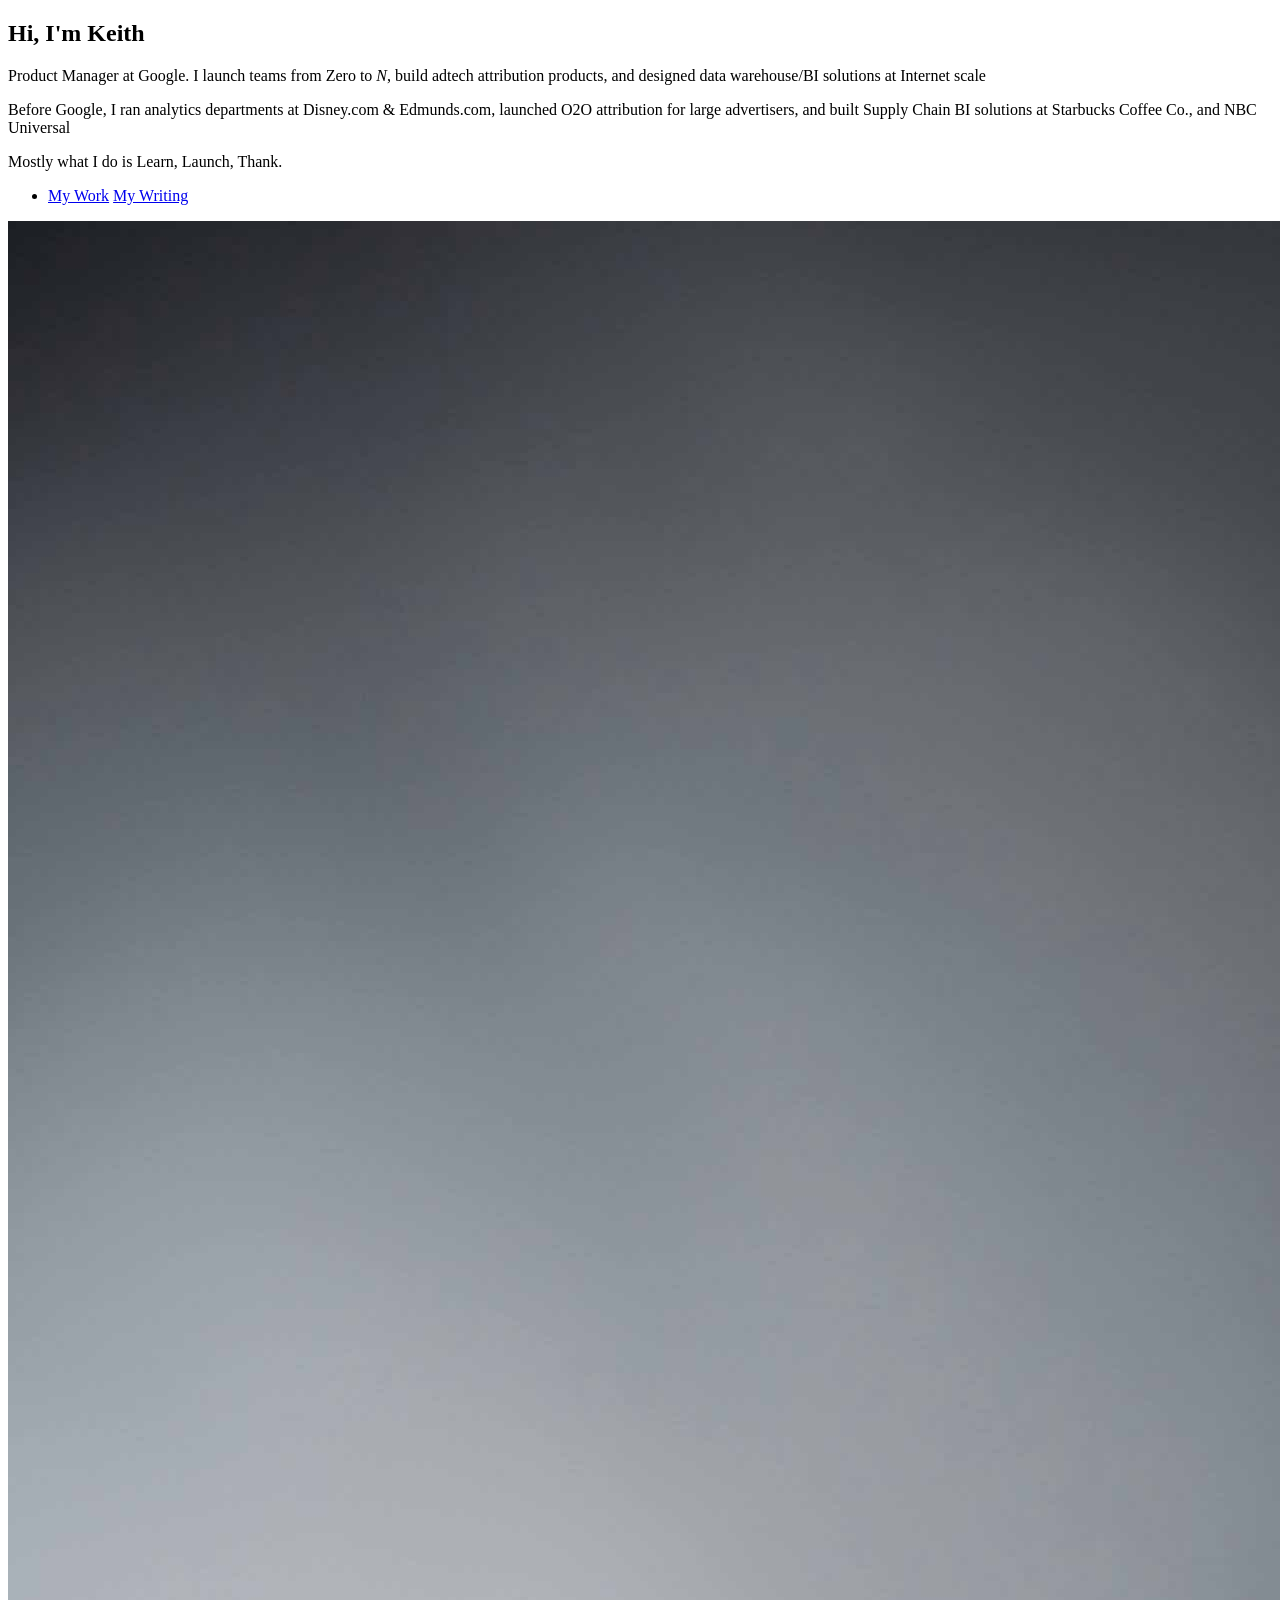
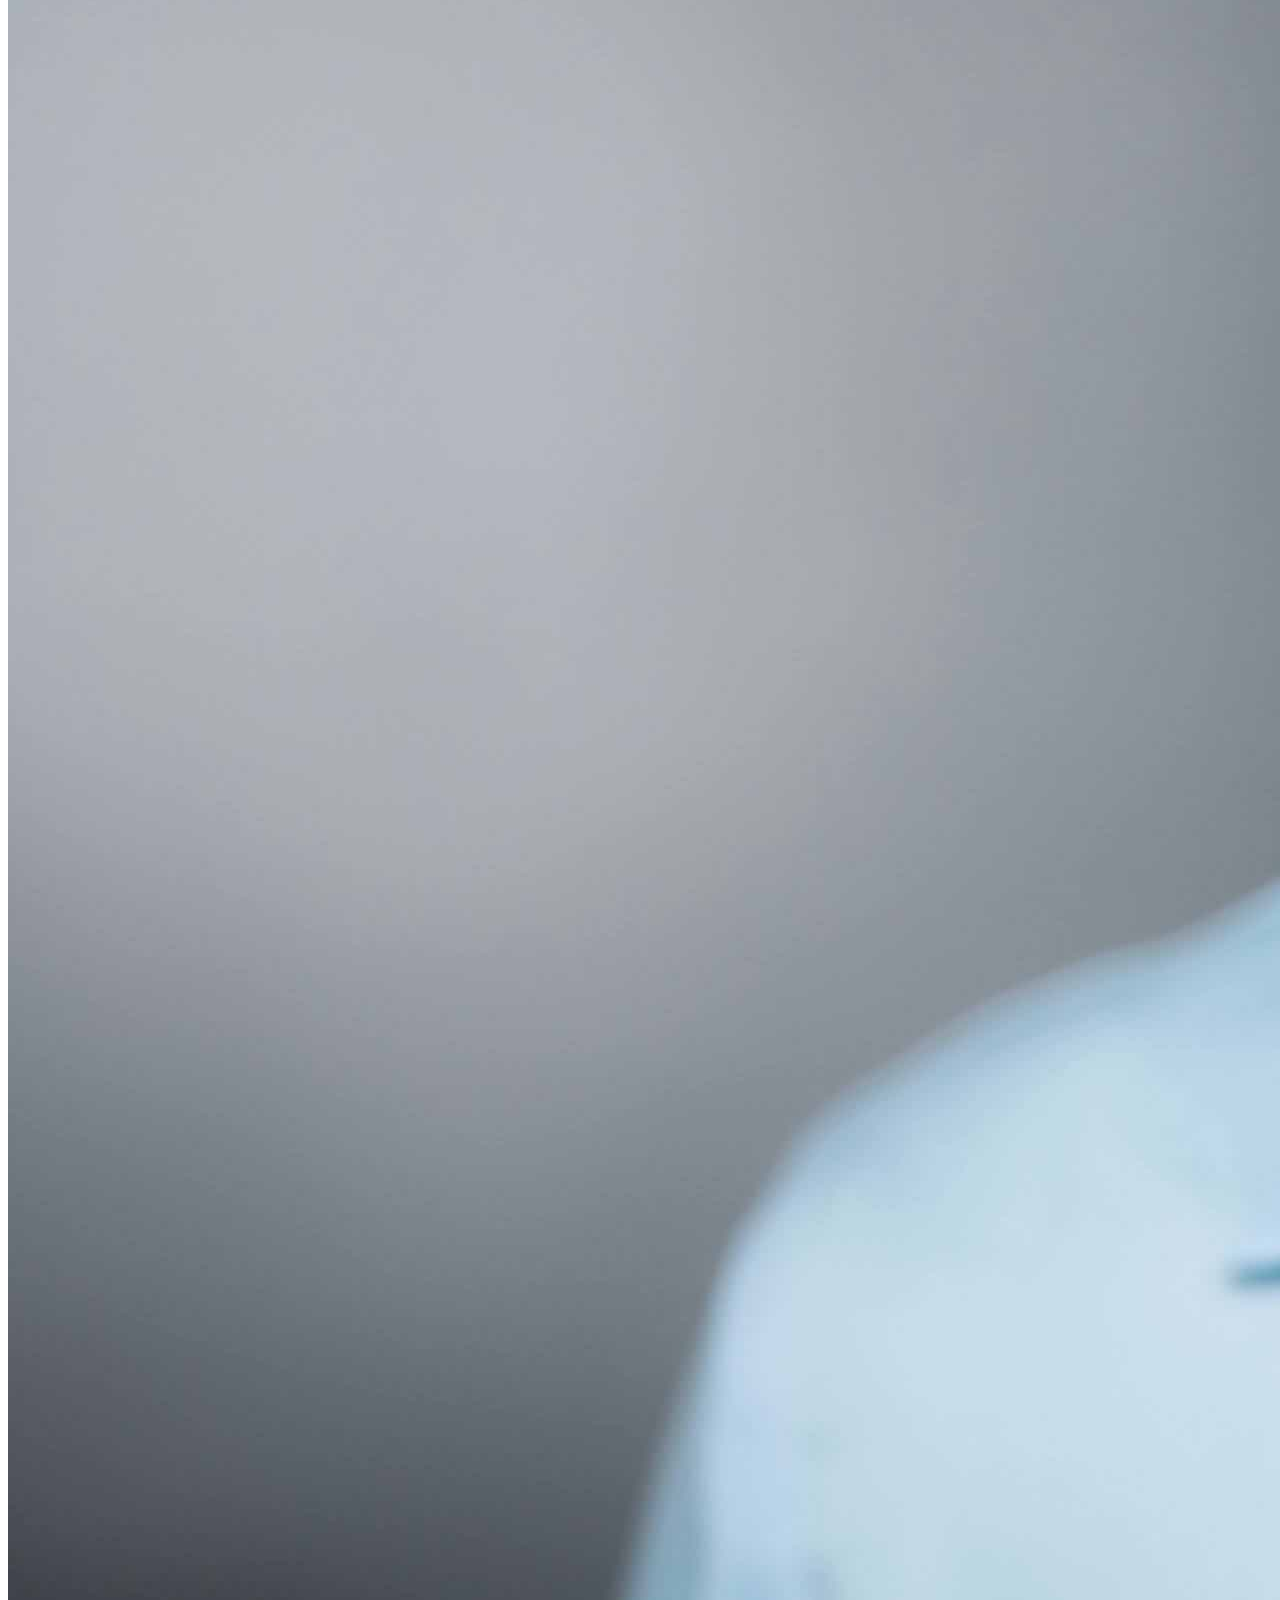
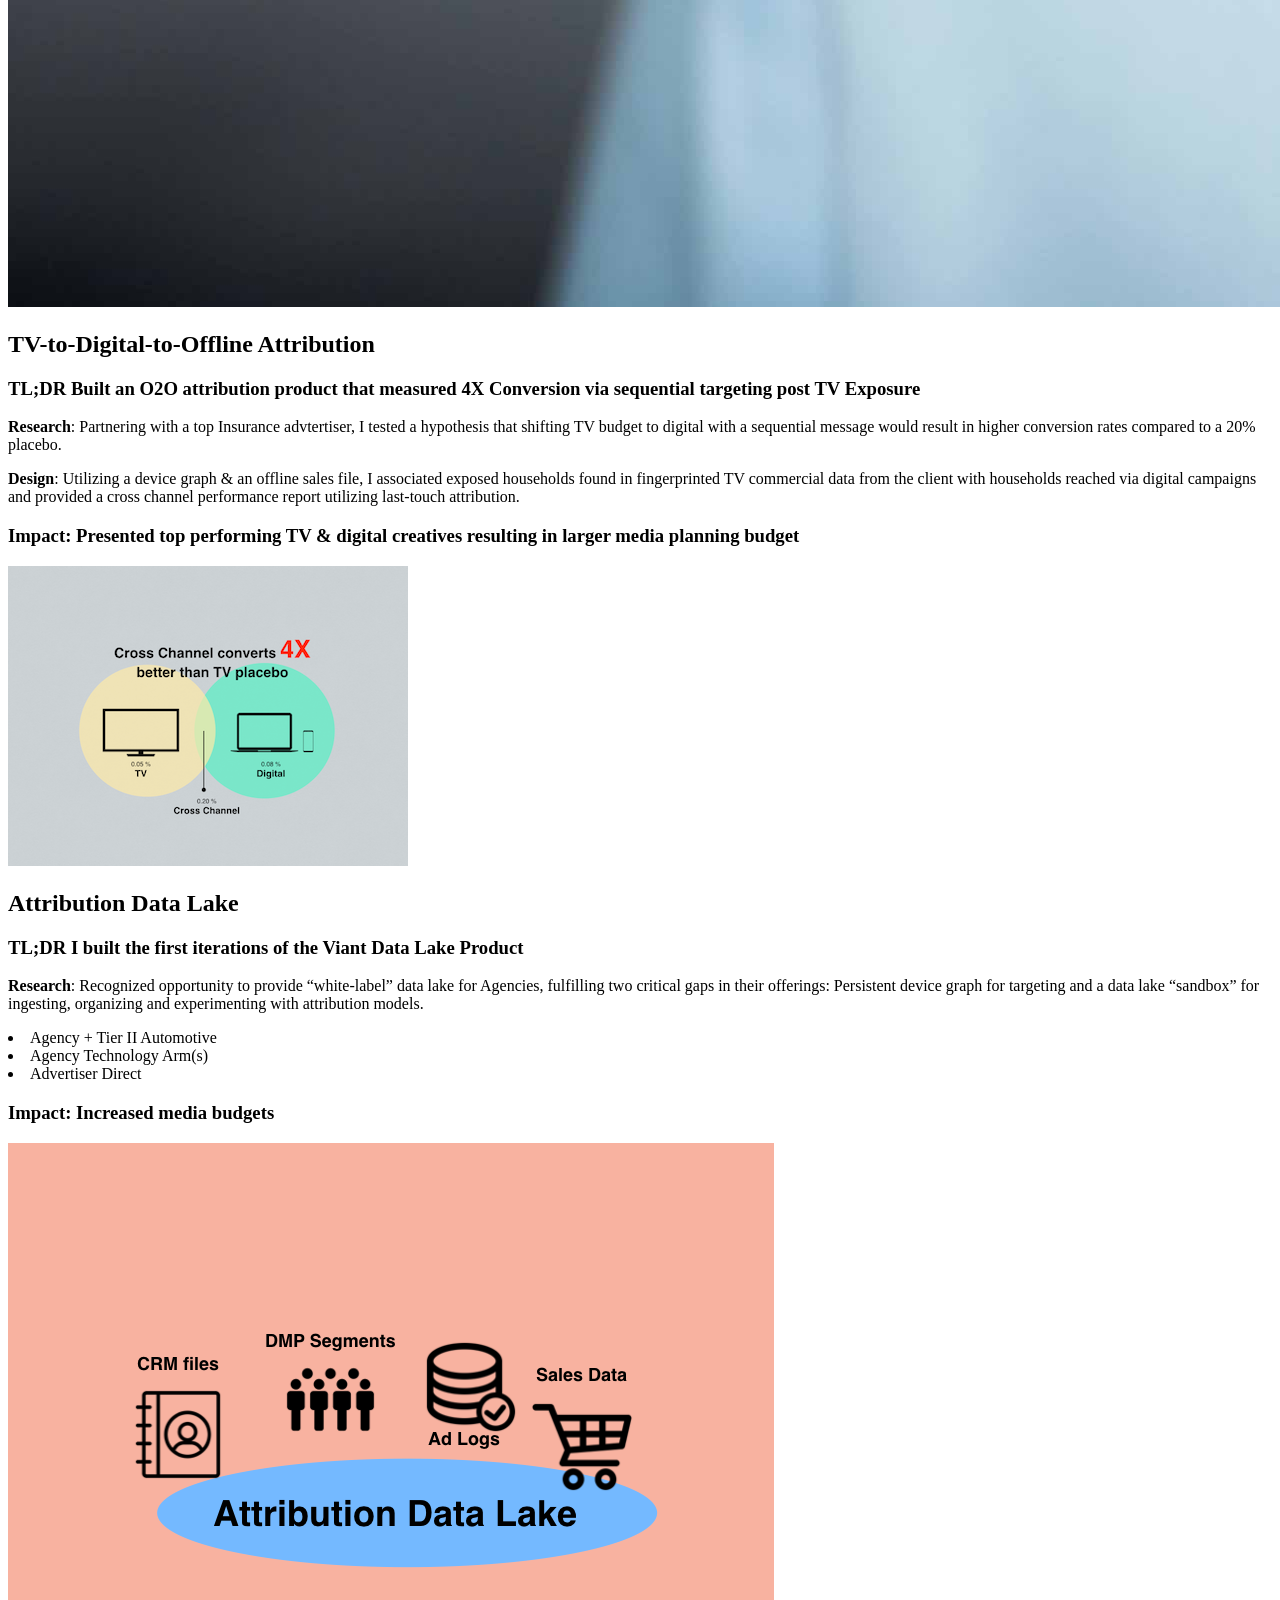
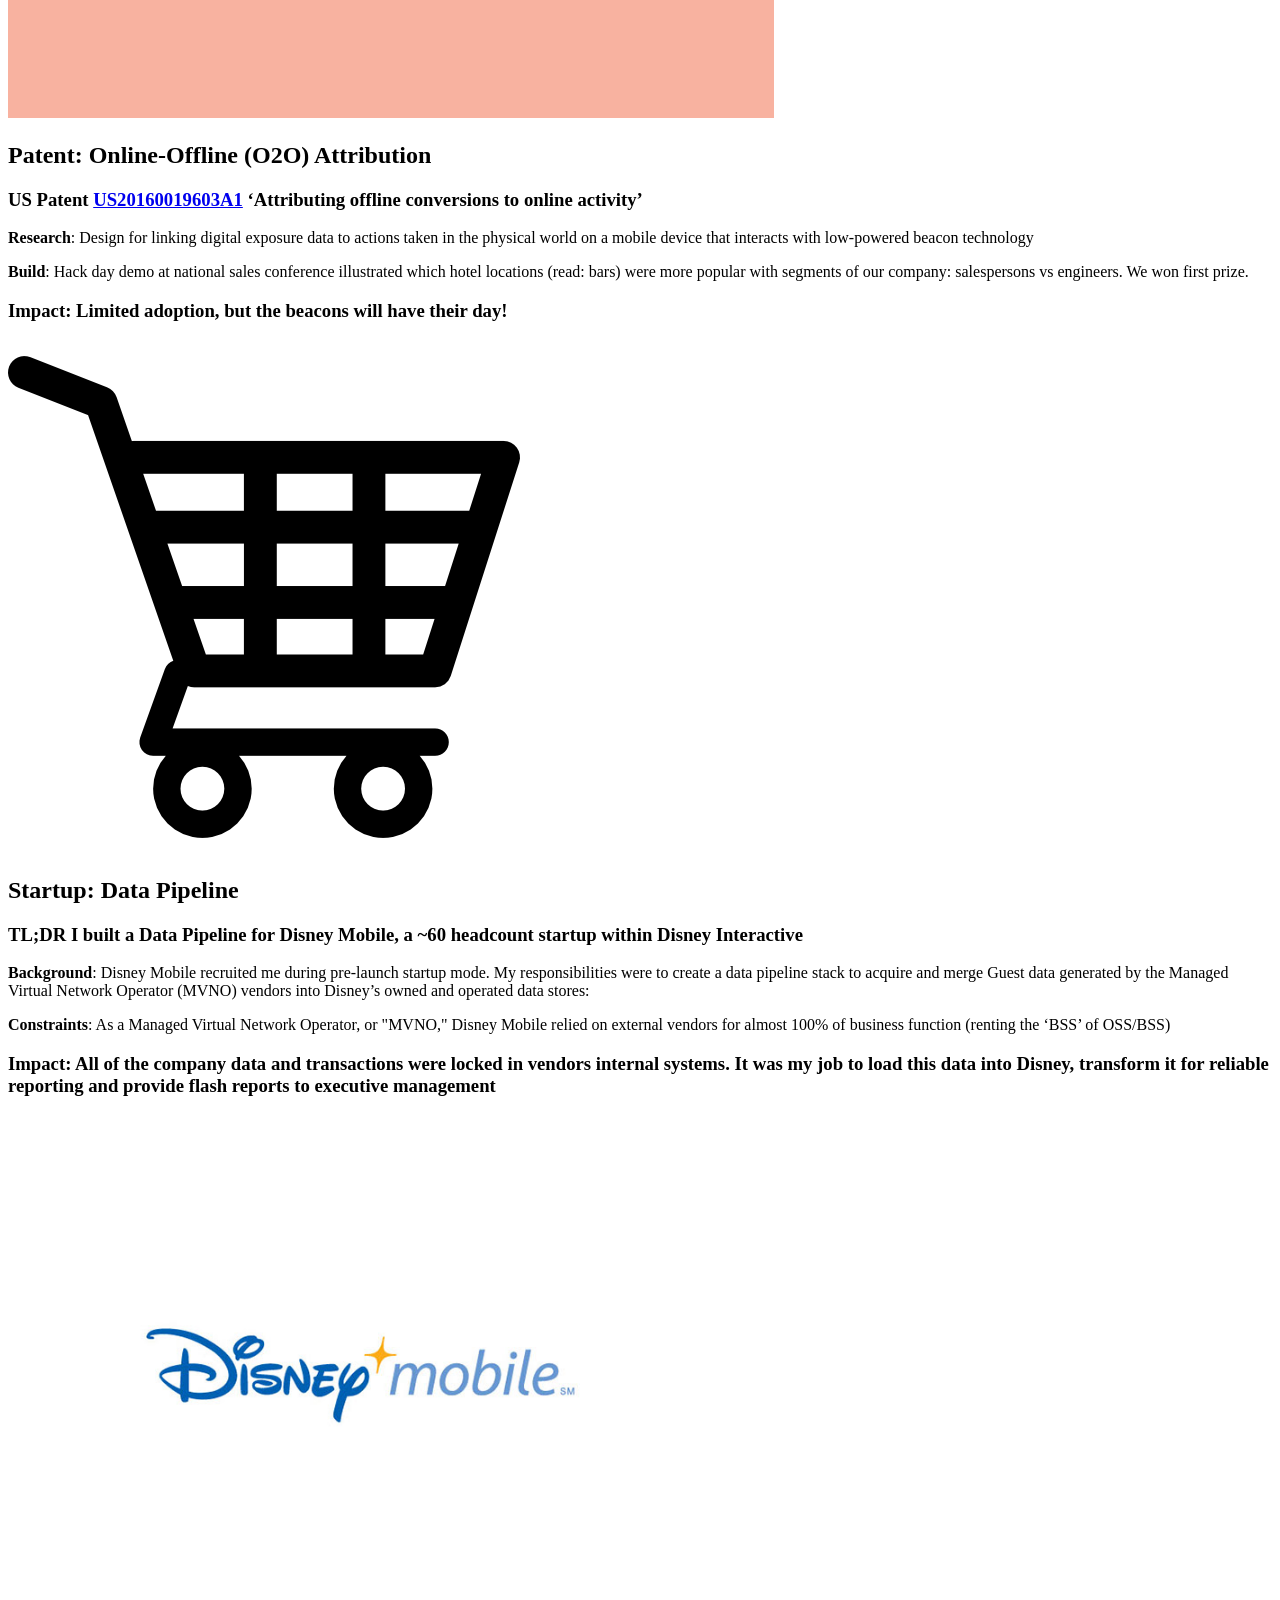
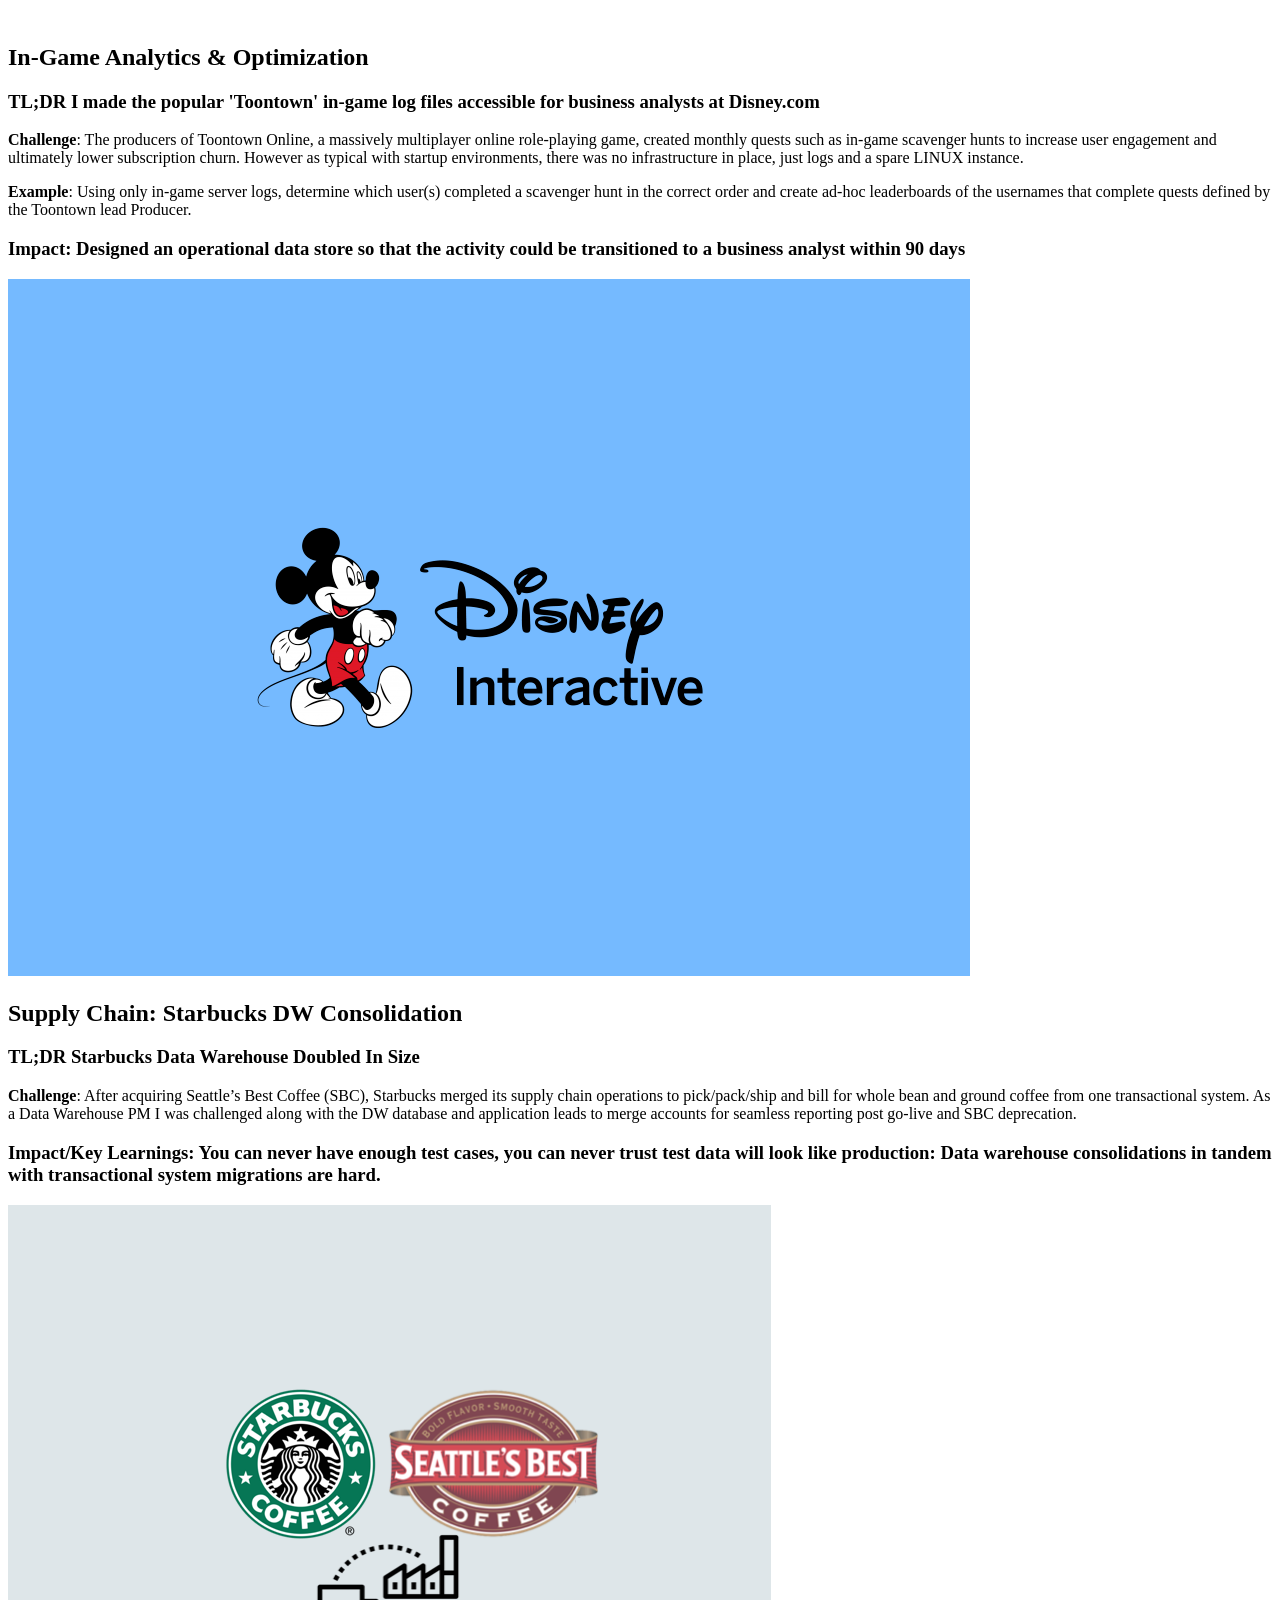
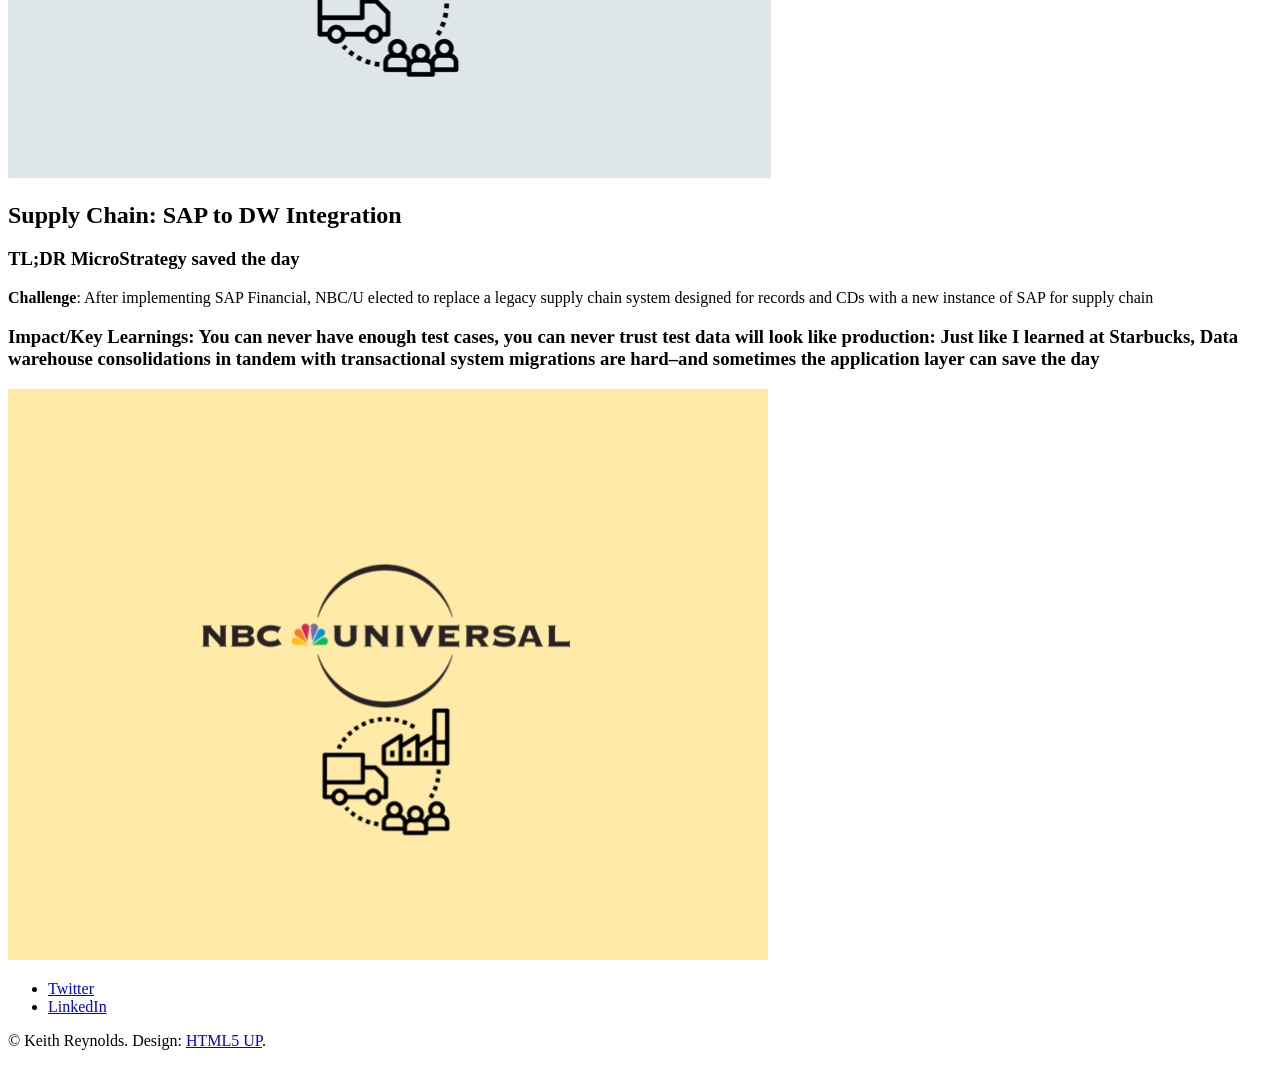
==== index.html @ 0eaf9179 "Add files via upload Added Google Tag Manager tags to HEAD and BODY" ====
<!DOCTYPE HTML>
<!--
	Story by HTML5 UP
	html5up.net | @ajlkn
	Free for personal and commercial use under the CCA 3.0 license (html5up.net/license)
-->
<html>
	<head>
		<title>Keith Reynolds</title>
		<meta charset="utf-8" />
		<meta name="viewport" content="width=device-width, initial-scale=1, user-scalable=no" />
		<link rel="stylesheet" href="assets/css/main.css" />
		<noscript><link rel="stylesheet" href="assets/css/noscript.css" /></noscript>
		
		<!-- Google Tag Manager -->
		<script>(function(w,d,s,l,i){w[l]=w[l]||[];w[l].push({'gtm.start':
		new Date().getTime(),event:'gtm.js'});var f=d.getElementsByTagName(s)[0],
		j=d.createElement(s),dl=l!='dataLayer'?'&l='+l:'';j.async=true;j.src=
		'https://www.googletagmanager.com/gtm.js?id='+i+dl;f.parentNode.insertBefore(j,f);
		})(window,document,'script','dataLayer','GTM-5ZHBD2F');</script>
		<!-- End Google Tag Manager -->
		
	</head>
	<body class="is-preload">
	
		<!-- Google Tag Manager (noscript) -->
		<noscript><iframe src="https://www.googletagmanager.com/ns.html?id=GTM-5ZHBD2F"
		height="0" width="0" style="display:none;visibility:hidden"></iframe></noscript>
		<!-- End Google Tag Manager (noscript) -->

		<!-- Wrapper -->
			<div id="wrapper" class="divided">

				<!-- One -->
					<section class="banner style3 orient-left content-align-right image-position-center fullscreen onload-image-fade-in onload-content-fade-right" id="zeroth">
						<div class="content">
							<h1>Hi, I'm Keith</h1>
							<p class="major">Product Manager at Google. I launch teams from Zero to <i>N</i>, build adtech attribution products, and designed data warehouse/BI solutions at Internet scale</p>
							<p>Before Google, I ran analytics departments at Disney.com & Edmunds.com, launched O2O attribution for large advertisers, and built Supply Chain BI solutions at Starbucks Coffee Co., and NBC Universal</p>
							<p class="major">Mostly what I do is Learn, Launch, Thank.</p>
					
							<ul class="actions stacked">
								<li>
									<a href="#first" class="button big wide smooth-scroll-middle">My Work</a>
									<a href="#zeroth" class="button big wide smooth-scroll-middle" target="_blank">My Writing</a>									
								</li>
							</ul>
						</div>
						<div class="image">
							<img src="images/Keith-Reynolds-654.jpg" alt="" />
						</div>
					</section>

				<!-- Two -->
					<section class="spotlight style2 orient-right content-align-left image-position-center onscroll-image-fade-in" id="first">
						<div class="content">
							<h2>TV-to-Digital-to-Offline Attribution</h2>
							<h3><b>TL;DR</b> Built an O2O attribution product that measured 4X Conversion via sequential targeting post TV Exposure</h3>
							<p><b>Research</b>: Partnering with a top Insurance advtertiser, I tested a hypothesis that shifting TV budget to digital with a sequential message would result in higher conversion rates compared to a 20% placebo.</p>
							<p><b>Design</b>: Utilizing a device graph & an offline sales file, I associated exposed households found in fingerprinted TV commercial data from the client with households reached via digital campaigns and provided a cross channel performance report utilizing last-touch attribution.</p>
							<h3><b>Impact:</b> Presented top performing TV & digital creatives resulting in larger media planning budget</h3>
						</div>
						<div class="image">
							<img src="images/CrossChannel4X.png" alt="" />
						</div>
					</section>

				<!-- Three -->
					<section class="spotlight style2 orient-left content-align-left image-position-center onscroll-image-fade-in">
						<div class="content">
							<h2>Attribution Data Lake</h2>
							<h3><b>TL;DR</b> I built the first iterations of the Viant Data Lake Product</h3>
							<p><b>Research</b>: Recognized opportunity to provide “white-label” data lake for Agencies, fulfilling two critical gaps in their offerings: Persistent device graph for targeting and a data lake “sandbox” for ingesting, organizing and experimenting with attribution models.</p>			
								<li>Agency + Tier II Automotive</li>
								<li>Agency Technology Arm(s)</li>
								<li>Advertiser Direct</li>
							</p>
							<h3><b>Impact:</b> Increased media budgets</h3>
						</div>
						<div class="image">
							<img src="images/AttributionDataLake.png" alt="" />
						</div>
					</section>

				<!-- Four -->
					<section class="spotlight style2 orient-right content-align-left image-position-center onscroll-image-fade-in">
						<div class="content">
							<h2>Patent: Online-Offline (O2O) Attribution</h2>
							<h3>US Patent <a href="https://patents.google.com/patent/US20160019603A1/en" target="_blank">US20160019603A1</a> ‘Attributing offline conversions to online activity’</h3>
							<p><b>Research</b>: Design for linking digital exposure data to actions taken in the physical world on a mobile device that interacts with low-powered beacon technology</p>
							<p><b>Build</b>: Hack day demo at national sales conference illustrated which hotel locations (read: bars) were more popular with segments of our company: salespersons vs engineers. We won first prize.</p>
							<h3><b>Impact:</b> Limited adoption, but the beacons will have their day!</h3>

						</div>
						<div class="image">
							<img src="images/shoppingCart.png" alt="" />
						</div>
					</section>
					
				<!-- Five -->
					<section class="spotlight style2 orient-left content-align-left image-position-center onscroll-image-fade-in">
						<div class="content">
							<h2>Startup: Data Pipeline</h2>
							<h3><b>TL;DR</b> I built a Data Pipeline for Disney Mobile, a ~60 headcount startup within Disney Interactive</h3>
							<p><b>Background</b>: Disney Mobile recruited me during pre-launch startup mode. My responsibilities were to create a data pipeline stack to acquire and merge Guest data generated by the Managed Virtual Network Operator (MVNO) vendors into Disney’s owned and operated data stores:</p>
							<p><b>Constraints</b>: As a Managed Virtual Network Operator, or "MVNO," Disney Mobile relied on external vendors for almost 100% of business function (renting the ‘BSS’ of OSS/BSS)</p>
							<h3><b>Impact:</b> All of the company data and transactions were locked in vendors internal systems. It was my job to load this data into Disney, transform it for reliable reporting and provide flash reports to executive management</h3>
						</div>
						<div class="image">
							<img src="images/DisneyMobile.png" alt="" />
						</div>
					</section>					

				<!-- Six -->
					<section class="spotlight style2 orient-right content-align-left image-position-center onscroll-image-fade-in">
						<div class="content">
							<h2>In-Game Analytics & Optimization</h2>
							<h3><b>TL;DR</b> I made the popular 'Toontown' in-game log files accessible for business analysts at Disney.com</h3>
							<p><b>Challenge</b>: The producers of Toontown Online, a  massively multiplayer online role-playing game, created monthly quests such as in-game scavenger hunts to increase user engagement and ultimately lower subscription churn. However as typical with startup environments, there was no infrastructure in place, just logs and a spare LINUX instance.</p>
							<p><b>Example</b>: Using only in-game server logs, determine which user(s) completed a scavenger hunt in the correct order and create ad-hoc leaderboards of the usernames that complete quests defined by the Toontown lead Producer.</p>
							<h3><b>Impact:</b> Designed an operational data store so that the activity could be transitioned to a business analyst within 90 days</h3>
						</div>
						<div class="image">
							<img src="images/DisneyInteractive.png" alt="" />
						</div>
					</section>					
					
				<!-- Seven -->
					<section class="spotlight style2 orient-left content-align-left image-position-center onscroll-image-fade-in">
						<div class="content">
							<h2>Supply Chain: Starbucks DW Consolidation</h2>
							<h3><b>TL;DR</b> Starbucks Data Warehouse Doubled In Size</h3>
							<p><b>Challenge</b>: After acquiring Seattle’s Best Coffee (SBC), Starbucks merged its supply chain operations to pick/pack/ship and bill for whole bean and ground coffee from one transactional system. As a Data Warehouse PM I was challenged along with the DW database and application leads to merge accounts for seamless reporting post go-live and SBC deprecation.</p>
							<h3><b>Impact/Key Learnings:</b> You can never have enough test cases, you can never trust test data will look like production: Data warehouse consolidations in tandem with transactional system migrations are hard.</h3>
						</div>
						<div class="image">
							<img src="images/SBUXsupplyChain.png" alt="" />
						</div>
					</section>					

				<!-- Eight -->
					<section class="spotlight style2 orient-right content-align-left image-position-center onscroll-image-fade-in">
						<div class="content">
							<h2>Supply Chain: SAP to DW Integration</h2>
							<h3><b>TL;DR</b> MicroStrategy saved the day</h3>
							<p><b>Challenge</b>: After implementing SAP Financial, NBC/U elected to replace a legacy supply chain system designed for records and CDs with a new instance of SAP for supply chain</p>
							<h3><b>Impact/Key Learnings:</b> You can never have enough test cases, you can never trust test data will look like production: Just like I learned at Starbucks, Data warehouse consolidations in tandem with transactional system migrations are hard–and sometimes the application layer can save the day</h3>
						</div>
						<div class="image">
							<img src="images/NBCUsupplyChain.png" alt="" />
						</div>
					</section>

				<!-- Footer -->
					<footer class="wrapper style1 align-center">
						<div class="inner">
							<ul class="icons">
								<li><a href="https://twitter.com/subtlebreaker" class="icon brands style2 fa-twitter" target="_blank"><span class="label">Twitter</span></a></li>
								<li><a href="https://www.linkedin.com/in/kpreynolds/" class="icon brands style2 fa-linkedin-in" target="_blank"><span class="label">LinkedIn</span></a></li>
								<!--
								<li><a href="#" class="icon style2 fa-envelope"><span class="label">Email</span></a></li>
								<li><a href="#" class="icon brands style2 fa-facebook-f"><span class="label">Facebook</span></a></li>
								<li><a href="#" class="icon brands style2 fa-instagram"><span class="label">Instagram</span></a></li>								
								-->
							</ul>
							<p>&copy; Keith Reynolds. Design: <a href="https://html5up.net" target="_blank">HTML5 UP</a>.</p>
						</div>
					</footer>

			</div>

		<!-- Scripts -->
			<script src="assets/js/jquery.min.js"></script>
			<script src="assets/js/jquery.scrollex.min.js"></script>
			<script src="assets/js/jquery.scrolly.min.js"></script>
			<script src="assets/js/browser.min.js"></script>
			<script src="assets/js/breakpoints.min.js"></script>
			<script src="assets/js/util.js"></script>
			<script src="assets/js/main.js"></script>

	</body>
</html>
---- assets/css/main.css ----
@import url(fontawesome-all.min.css);
@import url("https://fonts.googleapis.com/css?family=Source+Sans+Pro:300,300i,400,400i");

/*
	Story by HTML5 UP
	html5up.net | @ajlkn
	Free for personal and commercial use under the CCA 3.0 license (html5up.net/license)
*/

html, body, div, span, applet, object,
iframe, h1, h2, h3, h4, h5, h6, p, blockquote,
pre, a, abbr, acronym, address, big, cite,
code, del, dfn, em, img, ins, kbd, q, s, samp,
small, strike, strong, sub, sup, tt, var, b,
u, i, center, dl, dt, dd, ol, ul, li, fieldset,
form, label, legend, table, caption, tbody,
tfoot, thead, tr, th, td, article, aside,
canvas, details, embed, figure, figcaption,
footer, header, hgroup, menu, nav, output, ruby,
section, summary, time, mark, audio, video {
	margin: 0;
	padding: 0;
	border: 0;
	font-size: 100%;
	font: inherit;
	vertical-align: baseline;}

article, aside, details, figcaption, figure,
footer, header, hgroup, menu, nav, section {
	display: block;}

body {
	line-height: 1;
}

ol, ul {
	list-style: none;
}

blockquote, q {
	quotes: none;
}

	blockquote:before, blockquote:after, q:before, q:after {
		content: '';
		content: none;
	}

table {
	border-collapse: collapse;
	border-spacing: 0;
}

body {
	-webkit-text-size-adjust: none;
}

mark {
	background-color: transparent;
	color: inherit;
}

input::-moz-focus-inner {
	border: 0;
	padding: 0;
}

input, select, textarea {
	-moz-appearance: none;
	-webkit-appearance: none;
	-ms-appearance: none;
	appearance: none;
}

/* Basic */

	@-ms-viewport {
		width: device-width;
	}

	body {
		-ms-overflow-style: scrollbar;
	}

	@media screen and (max-width: 480px) {

		html, body {
			min-width: 320px;
		}

	}

	html {
		box-sizing: border-box;
	}

	*, *:before, *:after {
		box-sizing: inherit;
	}

	body {
		background: #ffffff;
	}

		body.is-preload *, body.is-preload *:before, body.is-preload *:after {
			-moz-animation: none !important;
			-webkit-animation: none !important;
			-ms-animation: none !important;
			animation: none !important;
			-moz-transition: none !important;
			-webkit-transition: none !important;
			-ms-transition: none !important;
			transition: none !important;
		}

/* Type */

	html {
		font-size: 18pt;
	}

		@media screen and (max-width: 1680px) {

			html {
				font-size: 14pt;
			}

		}

		@media screen and (max-width: 1280px) {

			html {
				font-size: 12pt;
			}

		}

		@media screen and (max-width: 736px) {

			html {
				font-size: 11pt;
			}

		}

		@media screen and (max-width: 360px) {

			html {
				font-size: 10pt;
			}

		}

	body {
		background-color: #ffffff;
		color: #000000;
	}

	body, input, select, textarea {
		font-family: "Source Sans Pro", Helvetica, sans-serif;
		font-size: 1rem;
		font-weight: 300;
		line-height: 1.65;
	}

	a {
		-moz-transition: color 0.2s ease-in-out;
		-webkit-transition: color 0.2s ease-in-out;
		-ms-transition: color 0.2s ease-in-out;
		transition: color 0.2s ease-in-out;
		text-decoration: underline;
	}

		a:hover {
			text-decoration: none;
		}

	strong, b {
		font-weight: 400;
	}

	em, i {
		font-style: italic;
	}

	p {
		margin: 0 0 2rem 0;
	}

		p.major {
			font-size: 1.25rem;
		}

	h1, h2, h3, h4, h5, h6 {
		font-weight: 300;
		line-height: 1.375;
		letter-spacing: -0.05em;
		margin: 0 0 1rem 0;
	}

		h1 a, h2 a, h3 a, h4 a, h5 a, h6 a {
			color: inherit;
			text-decoration: none;
		}

	h1 {
		font-size: 3.5rem;
		line-height: 1.2;
	}

	h2 {
		font-size: 2.25rem;
	}

	h3 {
		font-size: 1.5rem;
	}

	h4 {
		font-size: 1.1rem;
	}

	h5 {
		font-size: 0.9rem;
	}

	h6 {
		font-size: 0.7rem;
	}

	sub {
		font-size: 0.8rem;
		position: relative;
		top: 0.5rem;
	}

	sup {
		font-size: 0.8rem;
		position: relative;
		top: -0.5rem;
	}

	blockquote {
		border-left: solid 4px;
		font-style: italic;
		margin: 0 0 2rem 0;
		padding: 0.5rem 0 0.5rem 2rem;
	}

	code {
		border-radius: 4px;
		font-family: "Courier New", monospace;
		font-size: 0.9em;
		margin: 0 0.25rem;
		padding: 0.25rem 0.325rem;
	}

	pre {
		-webkit-overflow-scrolling: touch;
		font-family: "Courier New", monospace;
		font-size: 0.9em;
		margin: 0 0 2rem 0;
	}

		pre code {
			display: block;
			line-height: 1.5;
			padding: 0.75rem 1rem;
			overflow-x: auto;
		}

	hr {
		border: 0;
		border-bottom: solid 1px;
		margin: 2.5rem 0;
	}

		hr.major {
			margin: 3.5rem 0;
		}

	.align-left {
		text-align: left;
	}

	.align-center {
		text-align: center;
	}

	.align-right {
		text-align: right;
	}

	@media screen and (max-width: 736px) {

		p.major {
			font-size: 1.1rem;
		}

		h1 {
			font-size: 2.5rem;
		}

		h2 {
			font-size: 2rem;
		}

		h3 {
			font-size: 1.25rem;
		}

		h4 {
			font-size: 1rem;
		}

	}

	input, select, textarea {
		color: #000000;
	}

	a {
		color: #000000;
	}

		a:hover {
			color: #47D3E5;
		}

	strong, b {
		color: #000000;
	}

	h1, h2, h3, h4, h5, h6 {
		color: #000000;
	}

	blockquote {
		border-left-color: rgba(0, 0, 0, 0.2);
	}

	code {
		background: rgba(0, 0, 0, 0.05);
		border-color: rgba(0, 0, 0, 0.2);
	}

	hr {
		border-bottom-color: rgba(0, 0, 0, 0.2);
	}

/* Row */

	.row {
		display: flex;
		flex-wrap: wrap;
		box-sizing: border-box;
		align-items: stretch;
	}

		.row > * {
			box-sizing: border-box;
		}

		.row.gtr-uniform > * > :last-child {
			margin-bottom: 0;
		}

		.row.aln-left {
			justify-content: flex-start;
		}

		.row.aln-center {
			justify-content: center;
		}

		.row.aln-right {
			justify-content: flex-end;
		}

		.row.aln-top {
			align-items: flex-start;
		}

		.row.aln-middle {
			align-items: center;
		}

		.row.aln-bottom {
			align-items: flex-end;
		}

		.row > .imp {
			order: -1;
		}

		.row > .col-1 {
			width: 8.33333%;
		}

		.row > .off-1 {
			margin-left: 8.33333%;
		}

		.row > .col-2 {
			width: 16.66667%;
		}

		.row > .off-2 {
			margin-left: 16.66667%;
		}

		.row > .col-3 {
			width: 25%;
		}

		.row > .off-3 {
			margin-left: 25%;
		}

		.row > .col-4 {
			width: 33.33333%;
		}

		.row > .off-4 {
			margin-left: 33.33333%;
		}

		.row > .col-5 {
			width: 41.66667%;
		}

		.row > .off-5 {
			margin-left: 41.66667%;
		}

		.row > .col-6 {
			width: 50%;
		}

		.row > .off-6 {
			margin-left: 50%;
		}

		.row > .col-7 {
			width: 58.33333%;
		}

		.row > .off-7 {
			margin-left: 58.33333%;
		}

		.row > .col-8 {
			width: 66.66667%;
		}

		.row > .off-8 {
			margin-left: 66.66667%;
		}

		.row > .col-9 {
			width: 75%;
		}

		.row > .off-9 {
			margin-left: 75%;
		}

		.row > .col-10 {
			width: 83.33333%;
		}

		.row > .off-10 {
			margin-left: 83.33333%;
		}

		.row > .col-11 {
			width: 91.66667%;
		}

		.row > .off-11 {
			margin-left: 91.66667%;
		}

		.row > .col-12 {
			width: 100%;
		}

		.row > .off-12 {
			margin-left: 100%;
		}

		.row.gtr-0 {
			margin-top: 0;
			margin-left: 0rem;
		}

			.row.gtr-0 > * {
				padding: 0 0 0 0rem;
			}

			.row.gtr-0.gtr-uniform {
				margin-top: 0rem;
			}

				.row.gtr-0.gtr-uniform > * {
					padding-top: 0rem;
				}

		.row.gtr-25 {
			margin-top: 0;
			margin-left: -0.5rem;
		}

			.row.gtr-25 > * {
				padding: 0 0 0 0.5rem;
			}

			.row.gtr-25.gtr-uniform {
				margin-top: -0.5rem;
			}

				.row.gtr-25.gtr-uniform > * {
					padding-top: 0.5rem;
				}

		.row.gtr-50 {
			margin-top: 0;
			margin-left: -1rem;
		}

			.row.gtr-50 > * {
				padding: 0 0 0 1rem;
			}

			.row.gtr-50.gtr-uniform {
				margin-top: -1rem;
			}

				.row.gtr-50.gtr-uniform > * {
					padding-top: 1rem;
				}

		.row {
			margin-top: 0;
			margin-left: -2rem;
		}

			.row > * {
				padding: 0 0 0 2rem;
			}

			.row.gtr-uniform {
				margin-top: -2rem;
			}

				.row.gtr-uniform > * {
					padding-top: 2rem;
				}

		.row.gtr-150 {
			margin-top: 0;
			margin-left: -3rem;
		}

			.row.gtr-150 > * {
				padding: 0 0 0 3rem;
			}

			.row.gtr-150.gtr-uniform {
				margin-top: -3rem;
			}

				.row.gtr-150.gtr-uniform > * {
					padding-top: 3rem;
				}

		.row.gtr-200 {
			margin-top: 0;
			margin-left: -4rem;
		}

			.row.gtr-200 > * {
				padding: 0 0 0 4rem;
			}

			.row.gtr-200.gtr-uniform {
				margin-top: -4rem;
			}

				.row.gtr-200.gtr-uniform > * {
					padding-top: 4rem;
				}

		@media screen and (max-width: 1680px) {

			.row {
				display: flex;
				flex-wrap: wrap;
				box-sizing: border-box;
				align-items: stretch;
			}

				.row > * {
					box-sizing: border-box;
				}

				.row.gtr-uniform > * > :last-child {
					margin-bottom: 0;
				}

				.row.aln-left {
					justify-content: flex-start;
				}

				.row.aln-center {
					justify-content: center;
				}

				.row.aln-right {
					justify-content: flex-end;
				}

				.row.aln-top {
					align-items: flex-start;
				}

				.row.aln-middle {
					align-items: center;
				}

				.row.aln-bottom {
					align-items: flex-end;
				}

				.row > .imp-xlarge {
					order: -1;
				}

				.row > .col-1-xlarge {
					width: 8.33333%;
				}

				.row > .off-1-xlarge {
					margin-left: 8.33333%;
				}

				.row > .col-2-xlarge {
					width: 16.66667%;
				}

				.row > .off-2-xlarge {
					margin-left: 16.66667%;
				}

				.row > .col-3-xlarge {
					width: 25%;
				}

				.row > .off-3-xlarge {
					margin-left: 25%;
				}

				.row > .col-4-xlarge {
					width: 33.33333%;
				}

				.row > .off-4-xlarge {
					margin-left: 33.33333%;
				}

				.row > .col-5-xlarge {
					width: 41.66667%;
				}

				.row > .off-5-xlarge {
					margin-left: 41.66667%;
				}

				.row > .col-6-xlarge {
					width: 50%;
				}

				.row > .off-6-xlarge {
					margin-left: 50%;
				}

				.row > .col-7-xlarge {
					width: 58.33333%;
				}

				.row > .off-7-xlarge {
					margin-left: 58.33333%;
				}

				.row > .col-8-xlarge {
					width: 66.66667%;
				}

				.row > .off-8-xlarge {
					margin-left: 66.66667%;
				}

				.row > .col-9-xlarge {
					width: 75%;
				}

				.row > .off-9-xlarge {
					margin-left: 75%;
				}

				.row > .col-10-xlarge {
					width: 83.33333%;
				}

				.row > .off-10-xlarge {
					margin-left: 83.33333%;
				}

				.row > .col-11-xlarge {
					width: 91.66667%;
				}

				.row > .off-11-xlarge {
					margin-left: 91.66667%;
				}

				.row > .col-12-xlarge {
					width: 100%;
				}

				.row > .off-12-xlarge {
					margin-left: 100%;
				}

				.row.gtr-0 {
					margin-top: 0;
					margin-left: 0rem;
				}

					.row.gtr-0 > * {
						padding: 0 0 0 0rem;
					}

					.row.gtr-0.gtr-uniform {
						margin-top: 0rem;
					}

						.row.gtr-0.gtr-uniform > * {
							padding-top: 0rem;
						}

				.row.gtr-25 {
					margin-top: 0;
					margin-left: -0.5rem;
				}

					.row.gtr-25 > * {
						padding: 0 0 0 0.5rem;
					}

					.row.gtr-25.gtr-uniform {
						margin-top: -0.5rem;
					}

						.row.gtr-25.gtr-uniform > * {
							padding-top: 0.5rem;
						}

				.row.gtr-50 {
					margin-top: 0;
					margin-left: -1rem;
				}

					.row.gtr-50 > * {
						padding: 0 0 0 1rem;
					}

					.row.gtr-50.gtr-uniform {
						margin-top: -1rem;
					}

						.row.gtr-50.gtr-uniform > * {
							padding-top: 1rem;
						}

				.row {
					margin-top: 0;
					margin-left: -2rem;
				}

					.row > * {
						padding: 0 0 0 2rem;
					}

					.row.gtr-uniform {
						margin-top: -2rem;
					}

						.row.gtr-uniform > * {
							padding-top: 2rem;
						}

				.row.gtr-150 {
					margin-top: 0;
					margin-left: -3rem;
				}

					.row.gtr-150 > * {
						padding: 0 0 0 3rem;
					}

					.row.gtr-150.gtr-uniform {
						margin-top: -3rem;
					}

						.row.gtr-150.gtr-uniform > * {
							padding-top: 3rem;
						}

				.row.gtr-200 {
					margin-top: 0;
					margin-left: -4rem;
				}

					.row.gtr-200 > * {
						padding: 0 0 0 4rem;
					}

					.row.gtr-200.gtr-uniform {
						margin-top: -4rem;
					}

						.row.gtr-200.gtr-uniform > * {
							padding-top: 4rem;
						}

		}

		@media screen and (max-width: 1280px) {

			.row {
				display: flex;
				flex-wrap: wrap;
				box-sizing: border-box;
				align-items: stretch;
			}

				.row > * {
					box-sizing: border-box;
				}

				.row.gtr-uniform > * > :last-child {
					margin-bottom: 0;
				}

				.row.aln-left {
					justify-content: flex-start;
				}

				.row.aln-center {
					justify-content: center;
				}

				.row.aln-right {
					justify-content: flex-end;
				}

				.row.aln-top {
					align-items: flex-start;
				}

				.row.aln-middle {
					align-items: center;
				}

				.row.aln-bottom {
					align-items: flex-end;
				}

				.row > .imp-large {
					order: -1;
				}

				.row > .col-1-large {
					width: 8.33333%;
				}

				.row > .off-1-large {
					margin-left: 8.33333%;
				}

				.row > .col-2-large {
					width: 16.66667%;
				}

				.row > .off-2-large {
					margin-left: 16.66667%;
				}

				.row > .col-3-large {
					width: 25%;
				}

				.row > .off-3-large {
					margin-left: 25%;
				}

				.row > .col-4-large {
					width: 33.33333%;
				}

				.row > .off-4-large {
					margin-left: 33.33333%;
				}

				.row > .col-5-large {
					width: 41.66667%;
				}

				.row > .off-5-large {
					margin-left: 41.66667%;
				}

				.row > .col-6-large {
					width: 50%;
				}

				.row > .off-6-large {
					margin-left: 50%;
				}

				.row > .col-7-large {
					width: 58.33333%;
				}

				.row > .off-7-large {
					margin-left: 58.33333%;
				}

				.row > .col-8-large {
					width: 66.66667%;
				}

				.row > .off-8-large {
					margin-left: 66.66667%;
				}

				.row > .col-9-large {
					width: 75%;
				}

				.row > .off-9-large {
					margin-left: 75%;
				}

				.row > .col-10-large {
					width: 83.33333%;
				}

				.row > .off-10-large {
					margin-left: 83.33333%;
				}

				.row > .col-11-large {
					width: 91.66667%;
				}

				.row > .off-11-large {
					margin-left: 91.66667%;
				}

				.row > .col-12-large {
					width: 100%;
				}

				.row > .off-12-large {
					margin-left: 100%;
				}

				.row.gtr-0 {
					margin-top: 0;
					margin-left: 0rem;
				}

					.row.gtr-0 > * {
						padding: 0 0 0 0rem;
					}

					.row.gtr-0.gtr-uniform {
						margin-top: 0rem;
					}

						.row.gtr-0.gtr-uniform > * {
							padding-top: 0rem;
						}

				.row.gtr-25 {
					margin-top: 0;
					margin-left: -0.5rem;
				}

					.row.gtr-25 > * {
						padding: 0 0 0 0.5rem;
					}

					.row.gtr-25.gtr-uniform {
						margin-top: -0.5rem;
					}

						.row.gtr-25.gtr-uniform > * {
							padding-top: 0.5rem;
						}

				.row.gtr-50 {
					margin-top: 0;
					margin-left: -1rem;
				}

					.row.gtr-50 > * {
						padding: 0 0 0 1rem;
					}

					.row.gtr-50.gtr-uniform {
						margin-top: -1rem;
					}

						.row.gtr-50.gtr-uniform > * {
							padding-top: 1rem;
						}

				.row {
					margin-top: 0;
					margin-left: -2rem;
				}

					.row > * {
						padding: 0 0 0 2rem;
					}

					.row.gtr-uniform {
						margin-top: -2rem;
					}

						.row.gtr-uniform > * {
							padding-top: 2rem;
						}

				.row.gtr-150 {
					margin-top: 0;
					margin-left: -3rem;
				}

					.row.gtr-150 > * {
						padding: 0 0 0 3rem;
					}

					.row.gtr-150.gtr-uniform {
						margin-top: -3rem;
					}

						.row.gtr-150.gtr-uniform > * {
							padding-top: 3rem;
						}

				.row.gtr-200 {
					margin-top: 0;
					margin-left: -4rem;
				}

					.row.gtr-200 > * {
						padding: 0 0 0 4rem;
					}

					.row.gtr-200.gtr-uniform {
						margin-top: -4rem;
					}

						.row.gtr-200.gtr-uniform > * {
							padding-top: 4rem;
						}

		}

		@media screen and (max-width: 980px) {

			.row {
				display: flex;
				flex-wrap: wrap;
				box-sizing: border-box;
				align-items: stretch;
			}

				.row > * {
					box-sizing: border-box;
				}

				.row.gtr-uniform > * > :last-child {
					margin-bottom: 0;
				}

				.row.aln-left {
					justify-content: flex-start;
				}

				.row.aln-center {
					justify-content: center;
				}

				.row.aln-right {
					justify-content: flex-end;
				}

				.row.aln-top {
					align-items: flex-start;
				}

				.row.aln-middle {
					align-items: center;
				}

				.row.aln-bottom {
					align-items: flex-end;
				}

				.row > .imp-medium {
					order: -1;
				}

				.row > .col-1-medium {
					width: 8.33333%;
				}

				.row > .off-1-medium {
					margin-left: 8.33333%;
				}

				.row > .col-2-medium {
					width: 16.66667%;
				}

				.row > .off-2-medium {
					margin-left: 16.66667%;
				}

				.row > .col-3-medium {
					width: 25%;
				}

				.row > .off-3-medium {
					margin-left: 25%;
				}

				.row > .col-4-medium {
					width: 33.33333%;
				}

				.row > .off-4-medium {
					margin-left: 33.33333%;
				}

				.row > .col-5-medium {
					width: 41.66667%;
				}

				.row > .off-5-medium {
					margin-left: 41.66667%;
				}

				.row > .col-6-medium {
					width: 50%;
				}

				.row > .off-6-medium {
					margin-left: 50%;
				}

				.row > .col-7-medium {
					width: 58.33333%;
				}

				.row > .off-7-medium {
					margin-left: 58.33333%;
				}

				.row > .col-8-medium {
					width: 66.66667%;
				}

				.row > .off-8-medium {
					margin-left: 66.66667%;
				}

				.row > .col-9-medium {
					width: 75%;
				}

				.row > .off-9-medium {
					margin-left: 75%;
				}

				.row > .col-10-medium {
					width: 83.33333%;
				}

				.row > .off-10-medium {
					margin-left: 83.33333%;
				}

				.row > .col-11-medium {
					width: 91.66667%;
				}

				.row > .off-11-medium {
					margin-left: 91.66667%;
				}

				.row > .col-12-medium {
					width: 100%;
				}

				.row > .off-12-medium {
					margin-left: 100%;
				}

				.row.gtr-0 {
					margin-top: 0;
					margin-left: 0rem;
				}

					.row.gtr-0 > * {
						padding: 0 0 0 0rem;
					}

					.row.gtr-0.gtr-uniform {
						margin-top: 0rem;
					}

						.row.gtr-0.gtr-uniform > * {
							padding-top: 0rem;
						}

				.row.gtr-25 {
					margin-top: 0;
					margin-left: -0.5rem;
				}

					.row.gtr-25 > * {
						padding: 0 0 0 0.5rem;
					}

					.row.gtr-25.gtr-uniform {
						margin-top: -0.5rem;
					}

						.row.gtr-25.gtr-uniform > * {
							padding-top: 0.5rem;
						}

				.row.gtr-50 {
					margin-top: 0;
					margin-left: -1rem;
				}

					.row.gtr-50 > * {
						padding: 0 0 0 1rem;
					}

					.row.gtr-50.gtr-uniform {
						margin-top: -1rem;
					}

						.row.gtr-50.gtr-uniform > * {
							padding-top: 1rem;
						}

				.row {
					margin-top: 0;
					margin-left: -2rem;
				}

					.row > * {
						padding: 0 0 0 2rem;
					}

					.row.gtr-uniform {
						margin-top: -2rem;
					}

						.row.gtr-uniform > * {
							padding-top: 2rem;
						}

				.row.gtr-150 {
					margin-top: 0;
					margin-left: -3rem;
				}

					.row.gtr-150 > * {
						padding: 0 0 0 3rem;
					}

					.row.gtr-150.gtr-uniform {
						margin-top: -3rem;
					}

						.row.gtr-150.gtr-uniform > * {
							padding-top: 3rem;
						}

				.row.gtr-200 {
					margin-top: 0;
					margin-left: -4rem;
				}

					.row.gtr-200 > * {
						padding: 0 0 0 4rem;
					}

					.row.gtr-200.gtr-uniform {
						margin-top: -4rem;
					}

						.row.gtr-200.gtr-uniform > * {
							padding-top: 4rem;
						}

		}

		@media screen and (max-width: 736px) {

			.row {
				display: flex;
				flex-wrap: wrap;
				box-sizing: border-box;
				align-items: stretch;
			}

				.row > * {
					box-sizing: border-box;
				}

				.row.gtr-uniform > * > :last-child {
					margin-bottom: 0;
				}

				.row.aln-left {
					justify-content: flex-start;
				}

				.row.aln-center {
					justify-content: center;
				}

				.row.aln-right {
					justify-content: flex-end;
				}

				.row.aln-top {
					align-items: flex-start;
				}

				.row.aln-middle {
					align-items: center;
				}

				.row.aln-bottom {
					align-items: flex-end;
				}

				.row > .imp-small {
					order: -1;
				}

				.row > .col-1-small {
					width: 8.33333%;
				}

				.row > .off-1-small {
					margin-left: 8.33333%;
				}

				.row > .col-2-small {
					width: 16.66667%;
				}

				.row > .off-2-small {
					margin-left: 16.66667%;
				}

				.row > .col-3-small {
					width: 25%;
				}

				.row > .off-3-small {
					margin-left: 25%;
				}

				.row > .col-4-small {
					width: 33.33333%;
				}

				.row > .off-4-small {
					margin-left: 33.33333%;
				}

				.row > .col-5-small {
					width: 41.66667%;
				}

				.row > .off-5-small {
					margin-left: 41.66667%;
				}

				.row > .col-6-small {
					width: 50%;
				}

				.row > .off-6-small {
					margin-left: 50%;
				}

				.row > .col-7-small {
					width: 58.33333%;
				}

				.row > .off-7-small {
					margin-left: 58.33333%;
				}

				.row > .col-8-small {
					width: 66.66667%;
				}

				.row > .off-8-small {
					margin-left: 66.66667%;
				}

				.row > .col-9-small {
					width: 75%;
				}

				.row > .off-9-small {
					margin-left: 75%;
				}

				.row > .col-10-small {
					width: 83.33333%;
				}

				.row > .off-10-small {
					margin-left: 83.33333%;
				}

				.row > .col-11-small {
					width: 91.66667%;
				}

				.row > .off-11-small {
					margin-left: 91.66667%;
				}

				.row > .col-12-small {
					width: 100%;
				}

				.row > .off-12-small {
					margin-left: 100%;
				}

				.row.gtr-0 {
					margin-top: 0;
					margin-left: 0rem;
				}

					.row.gtr-0 > * {
						padding: 0 0 0 0rem;
					}

					.row.gtr-0.gtr-uniform {
						margin-top: 0rem;
					}

						.row.gtr-0.gtr-uniform > * {
							padding-top: 0rem;
						}

				.row.gtr-25 {
					margin-top: 0;
					margin-left: -0.5rem;
				}

					.row.gtr-25 > * {
						padding: 0 0 0 0.5rem;
					}

					.row.gtr-25.gtr-uniform {
						margin-top: -0.5rem;
					}

						.row.gtr-25.gtr-uniform > * {
							padding-top: 0.5rem;
						}

				.row.gtr-50 {
					margin-top: 0;
					margin-left: -1rem;
				}

					.row.gtr-50 > * {
						padding: 0 0 0 1rem;
					}

					.row.gtr-50.gtr-uniform {
						margin-top: -1rem;
					}

						.row.gtr-50.gtr-uniform > * {
							padding-top: 1rem;
						}

				.row {
					margin-top: 0;
					margin-left: -2rem;
				}

					.row > * {
						padding: 0 0 0 2rem;
					}

					.row.gtr-uniform {
						margin-top: -2rem;
					}

						.row.gtr-uniform > * {
							padding-top: 2rem;
						}

				.row.gtr-150 {
					margin-top: 0;
					margin-left: -3rem;
				}

					.row.gtr-150 > * {
						padding: 0 0 0 3rem;
					}

					.row.gtr-150.gtr-uniform {
						margin-top: -3rem;
					}

						.row.gtr-150.gtr-uniform > * {
							padding-top: 3rem;
						}

				.row.gtr-200 {
					margin-top: 0;
					margin-left: -4rem;
				}

					.row.gtr-200 > * {
						padding: 0 0 0 4rem;
					}

					.row.gtr-200.gtr-uniform {
						margin-top: -4rem;
					}

						.row.gtr-200.gtr-uniform > * {
							padding-top: 4rem;
						}

		}

		@media screen and (max-width: 480px) {

			.row {
				display: flex;
				flex-wrap: wrap;
				box-sizing: border-box;
				align-items: stretch;
			}

				.row > * {
					box-sizing: border-box;
				}

				.row.gtr-uniform > * > :last-child {
					margin-bottom: 0;
				}

				.row.aln-left {
					justify-content: flex-start;
				}

				.row.aln-center {
					justify-content: center;
				}

				.row.aln-right {
					justify-content: flex-end;
				}

				.row.aln-top {
					align-items: flex-start;
				}

				.row.aln-middle {
					align-items: center;
				}

				.row.aln-bottom {
					align-items: flex-end;
				}

				.row > .imp-xsmall {
					order: -1;
				}

				.row > .col-1-xsmall {
					width: 8.33333%;
				}

				.row > .off-1-xsmall {
					margin-left: 8.33333%;
				}

				.row > .col-2-xsmall {
					width: 16.66667%;
				}

				.row > .off-2-xsmall {
					margin-left: 16.66667%;
				}

				.row > .col-3-xsmall {
					width: 25%;
				}

				.row > .off-3-xsmall {
					margin-left: 25%;
				}

				.row > .col-4-xsmall {
					width: 33.33333%;
				}

				.row > .off-4-xsmall {
					margin-left: 33.33333%;
				}

				.row > .col-5-xsmall {
					width: 41.66667%;
				}

				.row > .off-5-xsmall {
					margin-left: 41.66667%;
				}

				.row > .col-6-xsmall {
					width: 50%;
				}

				.row > .off-6-xsmall {
					margin-left: 50%;
				}

				.row > .col-7-xsmall {
					width: 58.33333%;
				}

				.row > .off-7-xsmall {
					margin-left: 58.33333%;
				}

				.row > .col-8-xsmall {
					width: 66.66667%;
				}

				.row > .off-8-xsmall {
					margin-left: 66.66667%;
				}

				.row > .col-9-xsmall {
					width: 75%;
				}

				.row > .off-9-xsmall {
					margin-left: 75%;
				}

				.row > .col-10-xsmall {
					width: 83.33333%;
				}

				.row > .off-10-xsmall {
					margin-left: 83.33333%;
				}

				.row > .col-11-xsmall {
					width: 91.66667%;
				}

				.row > .off-11-xsmall {
					margin-left: 91.66667%;
				}

				.row > .col-12-xsmall {
					width: 100%;
				}

				.row > .off-12-xsmall {
					margin-left: 100%;
				}

				.row.gtr-0 {
					margin-top: 0;
					margin-left: 0rem;
				}

					.row.gtr-0 > * {
						padding: 0 0 0 0rem;
					}

					.row.gtr-0.gtr-uniform {
						margin-top: 0rem;
					}

						.row.gtr-0.gtr-uniform > * {
							padding-top: 0rem;
						}

				.row.gtr-25 {
					margin-top: 0;
					margin-left: -0.5rem;
				}

					.row.gtr-25 > * {
						padding: 0 0 0 0.5rem;
					}

					.row.gtr-25.gtr-uniform {
						margin-top: -0.5rem;
					}

						.row.gtr-25.gtr-uniform > * {
							padding-top: 0.5rem;
						}

				.row.gtr-50 {
					margin-top: 0;
					margin-left: -1rem;
				}

					.row.gtr-50 > * {
						padding: 0 0 0 1rem;
					}

					.row.gtr-50.gtr-uniform {
						margin-top: -1rem;
					}

						.row.gtr-50.gtr-uniform > * {
							padding-top: 1rem;
						}

				.row {
					margin-top: 0;
					margin-left: -2rem;
				}

					.row > * {
						padding: 0 0 0 2rem;
					}

					.row.gtr-uniform {
						margin-top: -2rem;
					}

						.row.gtr-uniform > * {
							padding-top: 2rem;
						}

				.row.gtr-150 {
					margin-top: 0;
					margin-left: -3rem;
				}

					.row.gtr-150 > * {
						padding: 0 0 0 3rem;
					}

					.row.gtr-150.gtr-uniform {
						margin-top: -3rem;
					}

						.row.gtr-150.gtr-uniform > * {
							padding-top: 3rem;
						}

				.row.gtr-200 {
					margin-top: 0;
					margin-left: -4rem;
				}

					.row.gtr-200 > * {
						padding: 0 0 0 4rem;
					}

					.row.gtr-200.gtr-uniform {
						margin-top: -4rem;
					}

						.row.gtr-200.gtr-uniform > * {
							padding-top: 4rem;
						}

		}

		@media screen and (max-width: 360px) {

			.row {
				display: flex;
				flex-wrap: wrap;
				box-sizing: border-box;
				align-items: stretch;
			}

				.row > * {
					box-sizing: border-box;
				}

				.row.gtr-uniform > * > :last-child {
					margin-bottom: 0;
				}

				.row.aln-left {
					justify-content: flex-start;
				}

				.row.aln-center {
					justify-content: center;
				}

				.row.aln-right {
					justify-content: flex-end;
				}

				.row.aln-top {
					align-items: flex-start;
				}

				.row.aln-middle {
					align-items: center;
				}

				.row.aln-bottom {
					align-items: flex-end;
				}

				.row > .imp-xxsmall {
					order: -1;
				}

				.row > .col-1-xxsmall {
					width: 8.33333%;
				}

				.row > .off-1-xxsmall {
					margin-left: 8.33333%;
				}

				.row > .col-2-xxsmall {
					width: 16.66667%;
				}

				.row > .off-2-xxsmall {
					margin-left: 16.66667%;
				}

				.row > .col-3-xxsmall {
					width: 25%;
				}

				.row > .off-3-xxsmall {
					margin-left: 25%;
				}

				.row > .col-4-xxsmall {
					width: 33.33333%;
				}

				.row > .off-4-xxsmall {
					margin-left: 33.33333%;
				}

				.row > .col-5-xxsmall {
					width: 41.66667%;
				}

				.row > .off-5-xxsmall {
					margin-left: 41.66667%;
				}

				.row > .col-6-xxsmall {
					width: 50%;
				}

				.row > .off-6-xxsmall {
					margin-left: 50%;
				}

				.row > .col-7-xxsmall {
					width: 58.33333%;
				}

				.row > .off-7-xxsmall {
					margin-left: 58.33333%;
				}

				.row > .col-8-xxsmall {
					width: 66.66667%;
				}

				.row > .off-8-xxsmall {
					margin-left: 66.66667%;
				}

				.row > .col-9-xxsmall {
					width: 75%;
				}

				.row > .off-9-xxsmall {
					margin-left: 75%;
				}

				.row > .col-10-xxsmall {
					width: 83.33333%;
				}

				.row > .off-10-xxsmall {
					margin-left: 83.33333%;
				}

				.row > .col-11-xxsmall {
					width: 91.66667%;
				}

				.row > .off-11-xxsmall {
					margin-left: 91.66667%;
				}

				.row > .col-12-xxsmall {
					width: 100%;
				}

				.row > .off-12-xxsmall {
					margin-left: 100%;
				}

				.row.gtr-0 {
					margin-top: 0;
					margin-left: 0rem;
				}

					.row.gtr-0 > * {
						padding: 0 0 0 0rem;
					}

					.row.gtr-0.gtr-uniform {
						margin-top: 0rem;
					}

						.row.gtr-0.gtr-uniform > * {
							padding-top: 0rem;
						}

				.row.gtr-25 {
					margin-top: 0;
					margin-left: -0.5rem;
				}

					.row.gtr-25 > * {
						padding: 0 0 0 0.5rem;
					}

					.row.gtr-25.gtr-uniform {
						margin-top: -0.5rem;
					}

						.row.gtr-25.gtr-uniform > * {
							padding-top: 0.5rem;
						}

				.row.gtr-50 {
					margin-top: 0;
					margin-left: -1rem;
				}

					.row.gtr-50 > * {
						padding: 0 0 0 1rem;
					}

					.row.gtr-50.gtr-uniform {
						margin-top: -1rem;
					}

						.row.gtr-50.gtr-uniform > * {
							padding-top: 1rem;
						}

				.row {
					margin-top: 0;
					margin-left: -2rem;
				}

					.row > * {
						padding: 0 0 0 2rem;
					}

					.row.gtr-uniform {
						margin-top: -2rem;
					}

						.row.gtr-uniform > * {
							padding-top: 2rem;
						}

				.row.gtr-150 {
					margin-top: 0;
					margin-left: -3rem;
				}

					.row.gtr-150 > * {
						padding: 0 0 0 3rem;
					}

					.row.gtr-150.gtr-uniform {
						margin-top: -3rem;
					}

						.row.gtr-150.gtr-uniform > * {
							padding-top: 3rem;
						}

				.row.gtr-200 {
					margin-top: 0;
					margin-left: -4rem;
				}

					.row.gtr-200 > * {
						padding: 0 0 0 4rem;
					}

					.row.gtr-200.gtr-uniform {
						margin-top: -4rem;
					}

						.row.gtr-200.gtr-uniform > * {
							padding-top: 4rem;
						}

		}

/* Box */

	.box {
		border-radius: 4px;
		border: solid 1px;
		margin-bottom: 2rem;
		padding: 1.5rem;
	}

		.box > :last-child,
		.box > :last-child > :last-child,
		.box > :last-child > :last-child > :last-child {
			margin-bottom: 0;
		}

		.box.alt {
			border: 0;
			border-radius: 0;
			padding: 0;
		}

	.box {
		border-color: rgba(0, 0, 0, 0.2);
	}

/* Button */

	input[type="submit"],
	input[type="reset"],
	input[type="button"],
	button,
	.button {
		-moz-appearance: none;
		-webkit-appearance: none;
		-ms-appearance: none;
		appearance: none;
		-moz-transition: background-color 0.2s ease-in-out, box-shadow 0.2s ease-in-out, color 0.2s ease-in-out;
		-webkit-transition: background-color 0.2s ease-in-out, box-shadow 0.2s ease-in-out, color 0.2s ease-in-out;
		-ms-transition: background-color 0.2s ease-in-out, box-shadow 0.2s ease-in-out, color 0.2s ease-in-out;
		transition: background-color 0.2s ease-in-out, box-shadow 0.2s ease-in-out, color 0.2s ease-in-out;
		border: 0;
		cursor: pointer;
		display: inline-block;
		font-weight: 400;
		letter-spacing: 0.125em;
		text-align: center;
		text-decoration: none;
		text-transform: uppercase;
		white-space: nowrap;
		font-size: 0.75rem;
		max-width: 20rem;
		height: 3.75em;
		line-height: 3.75em;
		border-radius: 3.75em;
		padding: 0 2.5em;
		text-overflow: ellipsis;
		overflow: hidden;
	}

		input[type="submit"].icon:before,
		input[type="reset"].icon:before,
		input[type="button"].icon:before,
		button.icon:before,
		.button.icon:before {
			margin-right: 0.5rem;
		}

		input[type="submit"].fit,
		input[type="reset"].fit,
		input[type="button"].fit,
		button.fit,
		.button.fit {
			width: 100%;
		}

		input[type="submit"].small,
		input[type="reset"].small,
		input[type="button"].small,
		button.small,
		.button.small {
			font-size: 0.6rem;
			height: 3.325em;
			line-height: 3.325em;
			border-radius: 3.325em;
			padding: 0 2em;
		}

		input[type="submit"].large,
		input[type="reset"].large,
		input[type="button"].large,
		button.large,
		.button.large {
			font-size: 0.8rem;
			height: 4em;
			line-height: 4em;
			border-radius: 4em;
			padding: 0 3em;
		}

		input[type="submit"].wide,
		input[type="reset"].wide,
		input[type="button"].wide,
		button.wide,
		.button.wide {
			min-width: 14em;
		}

		input[type="submit"].disabled, input[type="submit"]:disabled,
		input[type="reset"].disabled,
		input[type="reset"]:disabled,
		input[type="button"].disabled,
		input[type="button"]:disabled,
		button.disabled,
		button:disabled,
		.button.disabled,
		.button:disabled {
			pointer-events: none;
			opacity: 0.25;
		}

	input[type="submit"],
	input[type="reset"],
	input[type="button"],
	button,
	.button {
		background-color: transparent;
		box-shadow: inset 0 0 0 1px rgba(0, 0, 0, 0.2);
		color: #000000 !important;
	}

		input[type="submit"]:hover,
		input[type="reset"]:hover,
		input[type="button"]:hover,
		button:hover,
		.button:hover {
			box-shadow: inset 0 0 0 1px #47D3E5;
			color: #47D3E5 !important;
		}

		input[type="submit"]:active,
		input[type="reset"]:active,
		input[type="button"]:active,
		button:active,
		.button:active {
			background-color: rgba(71, 211, 229, 0.2);
			box-shadow: inset 0 0 0 1px #47D3E5;
			color: #47D3E5 !important;
		}

		input[type="submit"].primary,
		input[type="reset"].primary,
		input[type="button"].primary,
		button.primary,
		.button.primary {
			background-color: #000000;
			box-shadow: none;
			color: #ffffff !important;
		}

			input[type="submit"].primary:hover,
			input[type="reset"].primary:hover,
			input[type="button"].primary:hover,
			button.primary:hover,
			.button.primary:hover {
				background-color: #47D3E5;
			}

			input[type="submit"].primary:active,
			input[type="reset"].primary:active,
			input[type="button"].primary:active,
			button.primary:active,
			.button.primary:active {
				background-color: #1ebdd1;
			}

/* Form */

	form {
		margin: 0 0 2rem 0;
	}

		form > :last-child {
			margin-bottom: 0;
		}

		form > .fields {
			display: -moz-flex;
			display: -webkit-flex;
			display: -ms-flex;
			display: flex;
			-moz-flex-wrap: wrap;
			-webkit-flex-wrap: wrap;
			-ms-flex-wrap: wrap;
			flex-wrap: wrap;
			width: calc(100% + 3rem);
			margin: -1.5rem 0 2rem -1.5rem;
		}

			form > .fields > .field {
				-moz-flex-grow: 0;
				-webkit-flex-grow: 0;
				-ms-flex-grow: 0;
				flex-grow: 0;
				-moz-flex-shrink: 0;
				-webkit-flex-shrink: 0;
				-ms-flex-shrink: 0;
				flex-shrink: 0;
				padding: 1.5rem 0 0 1.5rem;
				width: calc(100% - 1.5rem);
			}

				form > .fields > .field.half {
					width: calc(50% - 0.75rem);
				}

				form > .fields > .field.third {
					width: calc(100%/3 - 0.5rem);
				}

				form > .fields > .field.quarter {
					width: calc(25% - 0.375rem);
				}

		@media screen and (max-width: 480px) {

			form > .fields {
				width: calc(100% + 3rem);
				margin: -1.5rem 0 2rem -1.5rem;
			}

				form > .fields > .field {
					padding: 1.5rem 0 0 1.5rem;
					width: calc(100% - 1.5rem);
				}

					form > .fields > .field.half {
						width: calc(100% - 1.5rem);
					}

					form > .fields > .field.third {
						width: calc(100% - 1.5rem);
					}

					form > .fields > .field.quarter {
						width: calc(100% - 1.5rem);
					}

		}

	label {
		display: block;
		font-size: 0.9rem;
		font-weight: 400;
		margin: 0 0 1rem 0;
	}

	input[type="text"],
	input[type="password"],
	input[type="email"],
	input[type="tel"],
	input[type="search"],
	input[type="url"],
	select,
	textarea {
		-moz-appearance: none;
		-webkit-appearance: none;
		-ms-appearance: none;
		appearance: none;
		background-color: transparent;
		border-radius: 4px;
		border: none;
		border: solid 1px;
		color: inherit;
		display: block;
		outline: 0;
		padding: 0 0.825rem;
		text-decoration: none;
		width: 100%;
	}

		input[type="text"]:invalid,
		input[type="password"]:invalid,
		input[type="email"]:invalid,
		input[type="tel"]:invalid,
		input[type="search"]:invalid,
		input[type="url"]:invalid,
		select:invalid,
		textarea:invalid {
			box-shadow: none;
		}

	select {
		background-size: 1.25rem;
		background-repeat: no-repeat;
		background-position: calc(100% - 1rem) center;
		height: 2.75rem;
		padding-right: 2.75rem;
		text-overflow: ellipsis;
	}

		select:focus::-ms-value {
			background-color: transparent;
		}

		select::-ms-expand {
			display: none;
		}

	input[type="text"],
	input[type="password"],
	input[type="email"],
	input[type="tel"],
	input[type="search"],
	input[type="url"],
	select {
		height: 2.75rem;
	}

	textarea {
		padding: 0.75rem 1rem;
	}

	input[type="checkbox"],
	input[type="radio"] {
		-moz-appearance: none;
		-webkit-appearance: none;
		-ms-appearance: none;
		appearance: none;
		display: block;
		float: left;
		margin-right: -2rem;
		opacity: 0;
		width: 1rem;
		z-index: -1;
	}

		input[type="checkbox"] + label,
		input[type="radio"] + label {
			text-decoration: none;
			-moz-user-select: none;
			-webkit-user-select: none;
			-ms-user-select: none;
			user-select: none;
			cursor: pointer;
			display: inline-block;
			font-size: 1rem;
			font-weight: 300;
			padding-left: 2.4rem;
			padding-right: 0.75rem;
			position: relative;
			margin-bottom: 0;
		}

			input[type="checkbox"] + label:before,
			input[type="radio"] + label:before {
				-moz-osx-font-smoothing: grayscale;
				-webkit-font-smoothing: antialiased;
				display: inline-block;
				font-style: normal;
				font-variant: normal;
				text-rendering: auto;
				line-height: 1;
				text-transform: none !important;
				font-family: 'Font Awesome 5 Free';
				font-weight: 900;
			}

			input[type="checkbox"] + label:before,
			input[type="radio"] + label:before {
				border-radius: 4px;
				border: solid 1px;
				content: '';
				display: inline-block;
				font-size: 0.8rem;
				height: 1.65rem;
				left: 0;
				line-height: 1.65rem;
				position: absolute;
				text-align: center;
				top: 0;
				width: 1.65rem;
			}

		input[type="checkbox"]:checked + label:before,
		input[type="radio"]:checked + label:before {
			content: '\f00c';
		}

	input[type="checkbox"] + label:before {
		border-radius: 4px;
	}

	input[type="radio"] + label:before {
		border-radius: 100%;
	}

	::-webkit-input-placeholder {
		opacity: 1.0;
	}

	:-moz-placeholder {
		opacity: 1.0;
	}

	::-moz-placeholder {
		opacity: 1.0;
	}

	:-ms-input-placeholder {
		opacity: 1.0;
	}

	label {
		color: #000000;
	}

	input[type="text"],
	input[type="password"],
	input[type="email"],
	input[type="tel"],
	input[type="search"],
	input[type="url"],
	select,
	textarea {
		border-color: rgba(0, 0, 0, 0.2);
	}

		input[type="text"]:focus,
		input[type="password"]:focus,
		input[type="email"]:focus,
		input[type="tel"]:focus,
		input[type="search"]:focus,
		input[type="url"]:focus,
		select:focus,
		textarea:focus {
			border-color: #47D3E5;
			box-shadow: 0 0 0 1px #47D3E5;
		}

	select {
		background-image: url("data:image/svg+xml;charset=utf8,%3Csvg xmlns='http://www.w3.org/2000/svg' width='40' height='40' preserveAspectRatio='none' viewBox='0 0 40 40'%3E%3Cpath d='M9.4,12.3l10.4,10.4l10.4-10.4c0.2-0.2,0.5-0.4,0.9-0.4c0.3,0,0.6,0.1,0.9,0.4l3.3,3.3c0.2,0.2,0.4,0.5,0.4,0.9 c0,0.4-0.1,0.6-0.4,0.9L20.7,31.9c-0.2,0.2-0.5,0.4-0.9,0.4c-0.3,0-0.6-0.1-0.9-0.4L4.3,17.3c-0.2-0.2-0.4-0.5-0.4-0.9 c0-0.4,0.1-0.6,0.4-0.9l3.3-3.3c0.2-0.2,0.5-0.4,0.9-0.4S9.1,12.1,9.4,12.3z' fill='rgba(0, 0, 0, 0.2)' /%3E%3C/svg%3E");
	}

		select option {
			color: #000000;
			background: #ffffff;
		}

	input[type="checkbox"] + label,
	input[type="radio"] + label {
		color: #000000;
	}

		input[type="checkbox"] + label:before,
		input[type="radio"] + label:before {
			border-color: rgba(0, 0, 0, 0.2);
		}

	input[type="checkbox"]:checked + label:before,
	input[type="radio"]:checked + label:before {
		background-color: #000000;
		border-color: #000000;
		color: #ffffff;
	}

	input[type="checkbox"]:focus + label:before,
	input[type="radio"]:focus + label:before {
		border-color: #47D3E5;
		box-shadow: 0 0 0 1px #47D3E5;
	}

	::-webkit-input-placeholder {
		color: rgba(0, 0, 0, 0.75) !important;
	}

	:-moz-placeholder {
		color: rgba(0, 0, 0, 0.75) !important;
	}

	::-moz-placeholder {
		color: rgba(0, 0, 0, 0.75) !important;
	}

	:-ms-input-placeholder {
		color: rgba(0, 0, 0, 0.75) !important;
	}

/* Icon */

	.icon {
		text-decoration: none;
		border-bottom: none;
		position: relative;
		text-align: center;
	}

		.icon:before {
			-moz-osx-font-smoothing: grayscale;
			-webkit-font-smoothing: antialiased;
			display: inline-block;
			font-style: normal;
			font-variant: normal;
			text-rendering: auto;
			line-height: 1;
			text-transform: none !important;
			font-family: 'Font Awesome 5 Free';
			font-weight: 400;
		}

		.icon > .label {
			display: none;
		}

		.icon:before {
			line-height: inherit;
		}

		.icon.solid:before {
			font-weight: 900;
		}

		.icon.brands:before {
			font-family: 'Font Awesome 5 Brands';
		}

		.icon.style2:before {
			border-radius: 2.75em;
			display: inline-block;
			height: 2.75em;
			line-height: 2.75em;
			width: 2.75em;
		}

		.icon.major {
			display: block;
			margin: 0 0 1rem 0;
		}

			.icon.major:before {
				font-size: 1.25rem;
			}

	a.icon.style2:before {
		-moz-transition: background-color 0.2s ease-in-out, box-shadow 0.2s ease-in-out, color 0.2s ease-in-out;
		-webkit-transition: background-color 0.2s ease-in-out, box-shadow 0.2s ease-in-out, color 0.2s ease-in-out;
		-ms-transition: background-color 0.2s ease-in-out, box-shadow 0.2s ease-in-out, color 0.2s ease-in-out;
		transition: background-color 0.2s ease-in-out, box-shadow 0.2s ease-in-out, color 0.2s ease-in-out;
	}

	.icon.style2:before {
		box-shadow: inset 0 0 0 1px rgba(0, 0, 0, 0.2);
	}

	a.icon.style2:hover:before {
		box-shadow: inset 0 0 0 1px #47D3E5;
		color: #47D3E5;
	}

	a.icon.style2:active:before {
		background-color: rgba(71, 211, 229, 0.1);
		box-shadow: inset 0 0 0 1px #47D3E5;
		color: #47D3E5;
	}

/* Image */

	.image {
		border: 0;
		border-radius: 4px;
		display: inline-block;
		position: relative;
	}

		.image img {
			display: block;
			border-radius: 4px;
		}

		.image.left, .image.right {
			width: 40%;
			max-width: 10rem;
		}

			.image.left img, .image.right img {
				width: 100%;
			}

		.image.left {
			float: left;
			margin: 0 1.5rem 1rem 0;
			top: 0.25rem;
		}

		.image.right {
			float: right;
			margin: 0 0 1rem 1.5rem;
			top: 0.25rem;
		}

		.image.fit {
			display: block;
			margin: 0 0 2rem 0;
			width: 100%;
		}

			.image.fit img {
				width: 100%;
			}

		.image.main {
			display: block;
			margin: 0 0 3rem 0;
			width: 100%;
		}

			.image.main img {
				width: 100%;
			}

/* List */

	ol {
		list-style: decimal;
		margin: 0 0 2rem 0;
		padding-left: 1.25rem;
	}

		ol li {
			padding-left: 0.25rem;
		}

	ul {
		list-style: disc;
		margin: 0 0 2rem 0;
		padding-left: 1rem;
	}

		ul li {
			padding-left: 0.5rem;
		}

		ul.alt {
			list-style: none;
			padding-left: 0;
		}

			ul.alt li {
				border-top: solid 1px;
				padding: 0.5rem 0;
			}

				ul.alt li:first-child {
					border-top: 0;
					padding-top: 0;
				}

	dl {
		margin: 0 0 2rem 0;
	}

		dl dt {
			display: block;
			font-weight: 400;
			margin: 0 0 1rem 0;
		}

		dl dd {
			margin-left: 2rem;
		}

		dl.style2 dt {
			width: 25%;
			float: left;
		}

		dl.style2 dd {
			width: 70%;
			float: left;
		}

		dl.style2:after {
			content: '';
			display: block;
			clear: both;
		}

	ul.alt li {
		border-top-color: rgba(0, 0, 0, 0.2);
	}

/* Actions */

	ul.actions {
		display: -moz-flex;
		display: -webkit-flex;
		display: -ms-flex;
		display: flex;
		cursor: default;
		list-style: none;
		margin-left: -1rem;
		padding-left: 0;
	}

		ul.actions li {
			padding: 0 0 0 1rem;
			vertical-align: middle;
		}

		ul.actions.special {
			-moz-justify-content: center;
			-webkit-justify-content: center;
			-ms-justify-content: center;
			justify-content: center;
			width: 100%;
			margin-left: 0;
		}

			ul.actions.special li:first-child {
				padding-left: 0;
			}

		ul.actions.stacked {
			-moz-flex-direction: column;
			-webkit-flex-direction: column;
			-ms-flex-direction: column;
			flex-direction: column;
			margin-left: 0;
		}

			ul.actions.stacked li {
				padding: 1.3rem 0 0 0;
			}

				ul.actions.stacked li:first-child {
					padding-top: 0;
				}

		ul.actions.fit {
			width: calc(100% + 1rem);
		}

			ul.actions.fit li {
				-moz-flex-grow: 1;
				-webkit-flex-grow: 1;
				-ms-flex-grow: 1;
				flex-grow: 1;
				-moz-flex-shrink: 1;
				-webkit-flex-shrink: 1;
				-ms-flex-shrink: 1;
				flex-shrink: 1;
				width: 100%;
			}

				ul.actions.fit li > * {
					width: 100%;
				}

			ul.actions.fit.stacked {
				width: 100%;
			}

		@media screen and (max-width: 480px) {

			ul.actions:not(.fixed) {
				-moz-flex-direction: column;
				-webkit-flex-direction: column;
				-ms-flex-direction: column;
				flex-direction: column;
				margin-left: 0;
				width: 100% !important;
			}

				ul.actions:not(.fixed) li {
					-moz-flex-grow: 1;
					-webkit-flex-grow: 1;
					-ms-flex-grow: 1;
					flex-grow: 1;
					-moz-flex-shrink: 1;
					-webkit-flex-shrink: 1;
					-ms-flex-shrink: 1;
					flex-shrink: 1;
					padding: 1rem 0 0 0;
					text-align: center;
					width: 100%;
				}

					ul.actions:not(.fixed) li > * {
						width: 100%;
					}

					ul.actions:not(.fixed) li:first-child {
						padding-top: 0;
					}

					ul.actions:not(.fixed) li input[type="submit"],
					ul.actions:not(.fixed) li input[type="reset"],
					ul.actions:not(.fixed) li input[type="button"],
					ul.actions:not(.fixed) li button,
					ul.actions:not(.fixed) li .button {
						width: 100%;
					}

						ul.actions:not(.fixed) li input[type="submit"].icon:before,
						ul.actions:not(.fixed) li input[type="reset"].icon:before,
						ul.actions:not(.fixed) li input[type="button"].icon:before,
						ul.actions:not(.fixed) li button.icon:before,
						ul.actions:not(.fixed) li .button.icon:before {
							margin-left: -0.5rem;
						}

		}

/* Icons */

	ul.icons {
		cursor: default;
		list-style: none;
		padding-left: 0;
	}

		ul.icons li {
			display: inline-block;
			padding: 0 0.75rem 0 0;
		}

			ul.icons li:last-child {
				padding-right: 0;
			}

/* Section/Article */

	section.special, article.special {
		text-align: center;
	}

	header p {
		position: relative;
		margin: -0.65rem 0 1.5rem 0;
		font-style: italic;
	}

	header h1 + p {
		font-size: 1.375rem;
	}

	header h2 + p {
		font-size: 1.25rem;
	}

	header h3 + p {
		font-size: 1.1rem;
	}

	header h4 + p,
	header h5 + p,
	header h6 + p {
		font-size: 0.9rem;
	}

	header p {
		color: rgba(0, 0, 0, 0.75);
	}

/* Table */

	.table-wrapper {
		-webkit-overflow-scrolling: touch;
		margin: 0 0 2rem 0;
		overflow-x: auto;
	}

		.table-wrapper > table {
			margin-bottom: 0;
		}

	table {
		margin: 0 0 2rem 0;
		width: 100%;
	}

		table tbody tr {
			border: solid 1px;
			border-left: 0;
			border-right: 0;
		}

		table td {
			padding: 0.75rem 0.75rem;
		}

		table th {
			font-size: 0.9rem;
			font-weight: 400;
			padding: 0 0.75rem 0.75rem 0.75rem;
			text-align: left;
		}

		table thead {
			border-bottom: solid 2px;
		}

		table tfoot {
			border-top: solid 2px;
		}

		table.alt {
			border-collapse: separate;
		}

			table.alt tbody tr td {
				border: solid 1px;
				border-left-width: 0;
				border-top-width: 0;
			}

				table.alt tbody tr td:first-child {
					border-left-width: 1px;
				}

			table.alt tbody tr:first-child td {
				border-top-width: 1px;
			}

			table.alt thead {
				border-bottom: 0;
			}

			table.alt tfoot {
				border-top: 0;
			}

		table.fixed {
			table-layout: fixed;
		}

	table tbody tr {
		border-color: rgba(0, 0, 0, 0.2);
	}

		table tbody tr:nth-child(2n + 1) {
			background-color: rgba(0, 0, 0, 0.05);
		}

		table tbody tr.alt {
			background-color: rgba(0, 0, 0, 0.05) !important;
		}

	table th {
		color: #000000;
	}

	table thead {
		border-bottom-color: rgba(0, 0, 0, 0.2);
	}

	table tfoot {
		border-top-color: rgba(0, 0, 0, 0.2);
	}

	table.alt tbody tr td {
		border-color: rgba(0, 0, 0, 0.2);
	}

	table.uniform tbody tr:nth-child(2n + 1) {
		background-color: transparent;
	}

/* Banner (transitions) */

	.banner.onload-content-fade-up .content {
		-moz-transition: opacity 0.75s ease-in-out, -moz-transform 0.75s ease-in-out;
		-webkit-transition: opacity 0.75s ease-in-out, -webkit-transform 0.75s ease-in-out;
		-ms-transition: opacity 0.75s ease-in-out, -ms-transform 0.75s ease-in-out;
		transition: opacity 0.75s ease-in-out, transform 0.75s ease-in-out;
	}

	body.is-preload .banner.onload-content-fade-up .content {
		-moz-transform: translateY(1rem);
		-webkit-transform: translateY(1rem);
		-ms-transform: translateY(1rem);
		transform: translateY(1rem);
		opacity: 0;
	}

	.banner.onload-content-fade-down .content {
		-moz-transition: opacity 0.75s ease-in-out, -moz-transform 0.75s ease-in-out;
		-webkit-transition: opacity 0.75s ease-in-out, -webkit-transform 0.75s ease-in-out;
		-ms-transition: opacity 0.75s ease-in-out, -ms-transform 0.75s ease-in-out;
		transition: opacity 0.75s ease-in-out, transform 0.75s ease-in-out;
	}

	body.is-preload .banner.onload-content-fade-down .content {
		-moz-transform: translateY(-1rem);
		-webkit-transform: translateY(-1rem);
		-ms-transform: translateY(-1rem);
		transform: translateY(-1rem);
		opacity: 0;
	}

	.banner.onload-content-fade-left .content {
		-moz-transition: opacity 0.75s ease-in-out, -moz-transform 0.75s ease-in-out;
		-webkit-transition: opacity 0.75s ease-in-out, -webkit-transform 0.75s ease-in-out;
		-ms-transition: opacity 0.75s ease-in-out, -ms-transform 0.75s ease-in-out;
		transition: opacity 0.75s ease-in-out, transform 0.75s ease-in-out;
	}

	body.is-preload .banner.onload-content-fade-left .content {
		-moz-transform: translateX(1rem);
		-webkit-transform: translateX(1rem);
		-ms-transform: translateX(1rem);
		transform: translateX(1rem);
		opacity: 0;
	}

	.banner.onload-content-fade-right .content {
		-moz-transition: opacity 0.75s ease-in-out, -moz-transform 0.75s ease-in-out;
		-webkit-transition: opacity 0.75s ease-in-out, -webkit-transform 0.75s ease-in-out;
		-ms-transition: opacity 0.75s ease-in-out, -ms-transform 0.75s ease-in-out;
		transition: opacity 0.75s ease-in-out, transform 0.75s ease-in-out;
	}

	body.is-preload .banner.onload-content-fade-right .content {
		-moz-transform: translateX(-1rem);
		-webkit-transform: translateX(-1rem);
		-ms-transform: translateX(-1rem);
		transform: translateX(-1rem);
		opacity: 0;
	}

	.banner.onload-content-fade-in .content {
		-moz-transition: opacity 0.75s ease-in-out;
		-webkit-transition: opacity 0.75s ease-in-out;
		-ms-transition: opacity 0.75s ease-in-out;
		transition: opacity 0.75s ease-in-out;
	}

	body.is-preload .banner.onload-content-fade-in .content {
		opacity: 0;
	}

	.banner.onload-image-fade-up .image {
		-moz-transition: opacity 0.75s ease-in-out, -moz-transform 0.75s ease-in-out;
		-webkit-transition: opacity 0.75s ease-in-out, -webkit-transform 0.75s ease-in-out;
		-ms-transition: opacity 0.75s ease-in-out, -ms-transform 0.75s ease-in-out;
		transition: opacity 0.75s ease-in-out, transform 0.75s ease-in-out;
	}

		.banner.onload-image-fade-up .image img {
			-moz-transition: opacity 0.75s ease-in-out;
			-webkit-transition: opacity 0.75s ease-in-out;
			-ms-transition: opacity 0.75s ease-in-out;
			transition: opacity 0.75s ease-in-out;
			-moz-transition-delay: 0.5625s;
			-webkit-transition-delay: 0.5625s;
			-ms-transition-delay: 0.5625s;
			transition-delay: 0.5625s;
		}

	body.is-preload .banner.onload-image-fade-up .image {
		-moz-transform: translateY(1rem);
		-webkit-transform: translateY(1rem);
		-ms-transform: translateY(1rem);
		transform: translateY(1rem);
		opacity: 0;
	}

		body.is-preload .banner.onload-image-fade-up .image img {
			opacity: 0;
		}

	.banner.onload-image-fade-down .image {
		-moz-transition: opacity 0.75s ease-in-out, -moz-transform 0.75s ease-in-out;
		-webkit-transition: opacity 0.75s ease-in-out, -webkit-transform 0.75s ease-in-out;
		-ms-transition: opacity 0.75s ease-in-out, -ms-transform 0.75s ease-in-out;
		transition: opacity 0.75s ease-in-out, transform 0.75s ease-in-out;
	}

		.banner.onload-image-fade-down .image img {
			-moz-transition: opacity 0.75s ease-in-out;
			-webkit-transition: opacity 0.75s ease-in-out;
			-ms-transition: opacity 0.75s ease-in-out;
			transition: opacity 0.75s ease-in-out;
			-moz-transition-delay: 0.5625s;
			-webkit-transition-delay: 0.5625s;
			-ms-transition-delay: 0.5625s;
			transition-delay: 0.5625s;
		}

	body.is-preload .banner.onload-image-fade-down .image {
		-moz-transform: translateY(-1rem);
		-webkit-transform: translateY(-1rem);
		-ms-transform: translateY(-1rem);
		transform: translateY(-1rem);
		opacity: 0;
	}

		body.is-preload .banner.onload-image-fade-down .image img {
			opacity: 0;
		}

	.banner.onload-image-fade-left .image {
		-moz-transition: opacity 0.75s ease-in-out, -moz-transform 0.75s ease-in-out;
		-webkit-transition: opacity 0.75s ease-in-out, -webkit-transform 0.75s ease-in-out;
		-ms-transition: opacity 0.75s ease-in-out, -ms-transform 0.75s ease-in-out;
		transition: opacity 0.75s ease-in-out, transform 0.75s ease-in-out;
	}

		.banner.onload-image-fade-left .image img {
			-moz-transition: opacity 0.75s ease-in-out;
			-webkit-transition: opacity 0.75s ease-in-out;
			-ms-transition: opacity 0.75s ease-in-out;
			transition: opacity 0.75s ease-in-out;
			-moz-transition-delay: 0.5625s;
			-webkit-transition-delay: 0.5625s;
			-ms-transition-delay: 0.5625s;
			transition-delay: 0.5625s;
		}

	body.is-preload .banner.onload-image-fade-left .image {
		-moz-transform: translateX(1rem);
		-webkit-transform: translateX(1rem);
		-ms-transform: translateX(1rem);
		transform: translateX(1rem);
		opacity: 0;
	}

		body.is-preload .banner.onload-image-fade-left .image img {
			opacity: 0;
		}

	.banner.onload-image-fade-right .image {
		-moz-transition: opacity 0.75s ease-in-out, -moz-transform 0.75s ease-in-out;
		-webkit-transition: opacity 0.75s ease-in-out, -webkit-transform 0.75s ease-in-out;
		-ms-transition: opacity 0.75s ease-in-out, -ms-transform 0.75s ease-in-out;
		transition: opacity 0.75s ease-in-out, transform 0.75s ease-in-out;
	}

		.banner.onload-image-fade-right .image img {
			-moz-transition: opacity 0.75s ease-in-out;
			-webkit-transition: opacity 0.75s ease-in-out;
			-ms-transition: opacity 0.75s ease-in-out;
			transition: opacity 0.75s ease-in-out;
			-moz-transition-delay: 0.5625s;
			-webkit-transition-delay: 0.5625s;
			-ms-transition-delay: 0.5625s;
			transition-delay: 0.5625s;
		}

	body.is-preload .banner.onload-image-fade-right .image {
		-moz-transform: translateX(-1rem);
		-webkit-transform: translateX(-1rem);
		-ms-transform: translateX(-1rem);
		transform: translateX(-1rem);
		opacity: 0;
	}

		body.is-preload .banner.onload-image-fade-right .image img {
			opacity: 0;
		}

	.banner.onload-image-fade-in .image img {
		-moz-transition: opacity 0.75s ease-in-out;
		-webkit-transition: opacity 0.75s ease-in-out;
		-ms-transition: opacity 0.75s ease-in-out;
		transition: opacity 0.75s ease-in-out;
	}

	body.is-preload .banner.onload-image-fade-in .image img {
		opacity: 0;
	}

	.banner.onscroll-content-fade-up .content {
		-moz-transition: opacity 0.75s ease-in-out, -moz-transform 0.75s ease-in-out;
		-webkit-transition: opacity 0.75s ease-in-out, -webkit-transform 0.75s ease-in-out;
		-ms-transition: opacity 0.75s ease-in-out, -ms-transform 0.75s ease-in-out;
		transition: opacity 0.75s ease-in-out, transform 0.75s ease-in-out;
	}

	.banner.onscroll-content-fade-up.is-inactive .content {
		-moz-transform: translateY(1rem);
		-webkit-transform: translateY(1rem);
		-ms-transform: translateY(1rem);
		transform: translateY(1rem);
		opacity: 0;
	}

	.banner.onscroll-content-fade-down .content {
		-moz-transition: opacity 0.75s ease-in-out, -moz-transform 0.75s ease-in-out;
		-webkit-transition: opacity 0.75s ease-in-out, -webkit-transform 0.75s ease-in-out;
		-ms-transition: opacity 0.75s ease-in-out, -ms-transform 0.75s ease-in-out;
		transition: opacity 0.75s ease-in-out, transform 0.75s ease-in-out;
	}

	.banner.onscroll-content-fade-down.is-inactive .content {
		-moz-transform: translateY(-1rem);
		-webkit-transform: translateY(-1rem);
		-ms-transform: translateY(-1rem);
		transform: translateY(-1rem);
		opacity: 0;
	}

	.banner.onscroll-content-fade-left .content {
		-moz-transition: opacity 0.75s ease-in-out, -moz-transform 0.75s ease-in-out;
		-webkit-transition: opacity 0.75s ease-in-out, -webkit-transform 0.75s ease-in-out;
		-ms-transition: opacity 0.75s ease-in-out, -ms-transform 0.75s ease-in-out;
		transition: opacity 0.75s ease-in-out, transform 0.75s ease-in-out;
	}

	.banner.onscroll-content-fade-left.is-inactive .content {
		-moz-transform: translateX(1rem);
		-webkit-transform: translateX(1rem);
		-ms-transform: translateX(1rem);
		transform: translateX(1rem);
		opacity: 0;
	}

	.banner.onscroll-content-fade-right .content {
		-moz-transition: opacity 0.75s ease-in-out, -moz-transform 0.75s ease-in-out;
		-webkit-transition: opacity 0.75s ease-in-out, -webkit-transform 0.75s ease-in-out;
		-ms-transition: opacity 0.75s ease-in-out, -ms-transform 0.75s ease-in-out;
		transition: opacity 0.75s ease-in-out, transform 0.75s ease-in-out;
	}

	.banner.onscroll-content-fade-right.is-inactive .content {
		-moz-transform: translateX(-1rem);
		-webkit-transform: translateX(-1rem);
		-ms-transform: translateX(-1rem);
		transform: translateX(-1rem);
		opacity: 0;
	}

	.banner.onscroll-content-fade-in .content {
		-moz-transition: opacity 0.75s ease-in-out;
		-webkit-transition: opacity 0.75s ease-in-out;
		-ms-transition: opacity 0.75s ease-in-out;
		transition: opacity 0.75s ease-in-out;
	}

	.banner.onscroll-content-fade-in.is-inactive .content {
		opacity: 0;
	}

	.banner.onscroll-image-fade-up .image {
		-moz-transition: opacity 0.75s ease-in-out, -moz-transform 0.75s ease-in-out;
		-webkit-transition: opacity 0.75s ease-in-out, -webkit-transform 0.75s ease-in-out;
		-ms-transition: opacity 0.75s ease-in-out, -ms-transform 0.75s ease-in-out;
		transition: opacity 0.75s ease-in-out, transform 0.75s ease-in-out;
	}

		.banner.onscroll-image-fade-up .image img {
			-moz-transition: opacity 0.75s ease-in-out;
			-webkit-transition: opacity 0.75s ease-in-out;
			-ms-transition: opacity 0.75s ease-in-out;
			transition: opacity 0.75s ease-in-out;
			-moz-transition-delay: 0.5625s;
			-webkit-transition-delay: 0.5625s;
			-ms-transition-delay: 0.5625s;
			transition-delay: 0.5625s;
		}

	.banner.onscroll-image-fade-up.is-inactive .image {
		-moz-transform: translateY(1rem);
		-webkit-transform: translateY(1rem);
		-ms-transform: translateY(1rem);
		transform: translateY(1rem);
		opacity: 0;
	}

		.banner.onscroll-image-fade-up.is-inactive .image img {
			opacity: 0;
		}

	.banner.onscroll-image-fade-down .image {
		-moz-transition: opacity 0.75s ease-in-out, -moz-transform 0.75s ease-in-out;
		-webkit-transition: opacity 0.75s ease-in-out, -webkit-transform 0.75s ease-in-out;
		-ms-transition: opacity 0.75s ease-in-out, -ms-transform 0.75s ease-in-out;
		transition: opacity 0.75s ease-in-out, transform 0.75s ease-in-out;
	}

		.banner.onscroll-image-fade-down .image img {
			-moz-transition: opacity 0.75s ease-in-out;
			-webkit-transition: opacity 0.75s ease-in-out;
			-ms-transition: opacity 0.75s ease-in-out;
			transition: opacity 0.75s ease-in-out;
			-moz-transition-delay: 0.5625s;
			-webkit-transition-delay: 0.5625s;
			-ms-transition-delay: 0.5625s;
			transition-delay: 0.5625s;
		}

	.banner.onscroll-image-fade-down.is-inactive .image {
		-moz-transform: translateY(-1rem);
		-webkit-transform: translateY(-1rem);
		-ms-transform: translateY(-1rem);
		transform: translateY(-1rem);
		opacity: 0;
	}

		.banner.onscroll-image-fade-down.is-inactive .image img {
			opacity: 0;
		}

	.banner.onscroll-image-fade-left .image {
		-moz-transition: opacity 0.75s ease-in-out, -moz-transform 0.75s ease-in-out;
		-webkit-transition: opacity 0.75s ease-in-out, -webkit-transform 0.75s ease-in-out;
		-ms-transition: opacity 0.75s ease-in-out, -ms-transform 0.75s ease-in-out;
		transition: opacity 0.75s ease-in-out, transform 0.75s ease-in-out;
	}

		.banner.onscroll-image-fade-left .image img {
			-moz-transition: opacity 0.75s ease-in-out;
			-webkit-transition: opacity 0.75s ease-in-out;
			-ms-transition: opacity 0.75s ease-in-out;
			transition: opacity 0.75s ease-in-out;
			-moz-transition-delay: 0.5625s;
			-webkit-transition-delay: 0.5625s;
			-ms-transition-delay: 0.5625s;
			transition-delay: 0.5625s;
		}

	.banner.onscroll-image-fade-left.is-inactive .image {
		-moz-transform: translateX(1rem);
		-webkit-transform: translateX(1rem);
		-ms-transform: translateX(1rem);
		transform: translateX(1rem);
		opacity: 0;
	}

		.banner.onscroll-image-fade-left.is-inactive .image img {
			opacity: 0;
		}

	.banner.onscroll-image-fade-right .image {
		-moz-transition: opacity 0.75s ease-in-out, -moz-transform 0.75s ease-in-out;
		-webkit-transition: opacity 0.75s ease-in-out, -webkit-transform 0.75s ease-in-out;
		-ms-transition: opacity 0.75s ease-in-out, -ms-transform 0.75s ease-in-out;
		transition: opacity 0.75s ease-in-out, transform 0.75s ease-in-out;
	}

		.banner.onscroll-image-fade-right .image img {
			-moz-transition: opacity 0.75s ease-in-out;
			-webkit-transition: opacity 0.75s ease-in-out;
			-ms-transition: opacity 0.75s ease-in-out;
			transition: opacity 0.75s ease-in-out;
			-moz-transition-delay: 0.5625s;
			-webkit-transition-delay: 0.5625s;
			-ms-transition-delay: 0.5625s;
			transition-delay: 0.5625s;
		}

	.banner.onscroll-image-fade-right.is-inactive .image {
		-moz-transform: translateX(-1rem);
		-webkit-transform: translateX(-1rem);
		-ms-transform: translateX(-1rem);
		transform: translateX(-1rem);
		opacity: 0;
	}

		.banner.onscroll-image-fade-right.is-inactive .image img {
			opacity: 0;
		}

	.banner.onscroll-image-fade-in .image img {
		-moz-transition: opacity 0.75s ease-in-out;
		-webkit-transition: opacity 0.75s ease-in-out;
		-ms-transition: opacity 0.75s ease-in-out;
		transition: opacity 0.75s ease-in-out;
	}

	.banner.onscroll-image-fade-in.is-inactive .image img {
		opacity: 0;
	}

/* Banner (style1) */

	.banner.style1 {
		-moz-align-items: -moz-stretch;
		-webkit-align-items: -webkit-stretch;
		-ms-align-items: -ms-stretch;
		align-items: stretch;
		display: -moz-flex;
		display: -webkit-flex;
		display: -ms-flex;
		display: flex;
		-moz-flex-direction: row;
		-webkit-flex-direction: row;
		-ms-flex-direction: row;
		flex-direction: row;
		-moz-justify-content: -moz-flex-end;
		-webkit-justify-content: -webkit-flex-end;
		-ms-justify-content: -ms-flex-end;
		justify-content: flex-end;
		position: relative;
		text-align: left;
		overflow-x: hidden;
	}

		.banner.style1 .content {
			padding: 7rem 7rem 5rem 7rem ;
			-moz-align-self: center;
			-webkit-align-self: center;
			-ms-align-self: center;
			align-self: center;
			-moz-flex-grow: 1;
			-webkit-flex-grow: 1;
			-ms-flex-grow: 1;
			flex-grow: 1;
			-moz-flex-shrink: 1;
			-webkit-flex-shrink: 1;
			-ms-flex-shrink: 1;
			flex-shrink: 1;
			width: 50%;
			max-width: 48rem;
			margin: 0 auto;
		}

		.banner.style1 .image {
			-moz-flex-grow: 0;
			-webkit-flex-grow: 0;
			-ms-flex-grow: 0;
			flex-grow: 0;
			-moz-flex-shrink: 0;
			-webkit-flex-shrink: 0;
			-ms-flex-shrink: 0;
			flex-shrink: 0;
			border-radius: 0;
			width: 50%;
		}

			.banner.style1 .image img {
				-moz-object-fit: cover;
				-webkit-object-fit: cover;
				-ms-object-fit: cover;
				object-fit: cover;
				-moz-object-position: center;
				-webkit-object-position: center;
				-ms-object-position: center;
				object-position: center;
				display: block;
				position: absolute;
				top: 0;
				left: 0;
				width: 100%;
				height: 100%;
				border-radius: 0;
			}

		@media screen and (max-width: 1680px) {

			.banner.style1 .content {
				padding: 5rem 5rem 3rem 5rem ;
			}

		}

		@media screen and (max-width: 1280px) {

			.banner.style1 .content {
				padding: 4rem 4rem 2rem 4rem ;
			}

		}

		@media screen and (max-width: 980px) {

			.banner.style1 .content {
				padding: 3.75rem 3rem 1.75rem 3rem ;
			}

		}

		@media screen and (max-width: 736px) {

			.banner.style1 .content {
				padding: 2.5rem 2rem 0.5rem 2rem ;
			}

		}

		@media screen and (orientation: portrait) {

			.banner.style1 {
				-moz-flex-direction: column-reverse;
				-webkit-flex-direction: column-reverse;
				-ms-flex-direction: column-reverse;
				flex-direction: column-reverse;
				text-align: center;
			}

				.banner.style1 .content {
					display: -moz-flex;
					display: -webkit-flex;
					display: -ms-flex;
					display: flex;
					-moz-flex-direction: column;
					-webkit-flex-direction: column;
					-ms-flex-direction: column;
					flex-direction: column;
					-moz-justify-content: center;
					-webkit-justify-content: center;
					-ms-justify-content: center;
					justify-content: center;
					width: 100%;
					max-width: 100%;
				}

				.banner.style1 .image {
					width: 100%;
					max-width: 100%;
					height: 45vh;
				}

		}

		.banner.style1.fullscreen {
			min-height: 100vh;
		}

			@media screen and (orientation: portrait) {

				.banner.style1.fullscreen .content {
					min-height: 50vh;
				}

				.banner.style1.fullscreen .image {
					height: 50vh;
				}

			}

		.banner.style1.orient-right {
			-moz-flex-direction: row-reverse;
			-webkit-flex-direction: row-reverse;
			-ms-flex-direction: row-reverse;
			flex-direction: row-reverse;
		}

			@media screen and (orientation: portrait) {

				.banner.style1.orient-right {
					-moz-flex-direction: column-reverse;
					-webkit-flex-direction: column-reverse;
					-ms-flex-direction: column-reverse;
					flex-direction: column-reverse;
				}

			}

		.banner.style1.content-align-center {
			text-align: center;
		}

		.banner.style1.content-align-right {
			text-align: right;
		}

			@media screen and (orientation: portrait) {

				.banner.style1.content-align-right {
					text-align: center;
				}

			}

		.banner.style1.image-position-left .image img {
			-moz-object-position: left;
			-webkit-object-position: left;
			-ms-object-position: left;
			object-position: left;
		}

		.banner.style1.image-position-right .image img {
			-moz-object-position: right;
			-webkit-object-position: right;
			-ms-object-position: right;
			object-position: right;
		}

/* Banner (style2) */

	.banner.style2 {
		padding: 5.25rem 5.25rem 3.25rem 5.25rem ;
		-moz-align-items: center;
		-webkit-align-items: center;
		-ms-align-items: center;
		align-items: center;
		display: -moz-flex;
		display: -webkit-flex;
		display: -ms-flex;
		display: flex;
		-moz-justify-content: center;
		-webkit-justify-content: center;
		-ms-justify-content: center;
		justify-content: center;
		background-color: inherit;
		position: relative;
		text-align: center;
		overflow-x: hidden;
	}

		.banner.style2 .content {
			padding: 5.25rem 5.25rem 3.25rem 5.25rem ;
			position: relative;
			width: 40rem;
			max-width: 100%;
			background-color: inherit;
			border-radius: 0.5rem;
			margin-bottom: 2rem;
			z-index: 1;
		}

		.banner.style2 .image {
			-moz-flex-grow: 0;
			-webkit-flex-grow: 0;
			-ms-flex-grow: 0;
			flex-grow: 0;
			-moz-flex-shrink: 0;
			-webkit-flex-shrink: 0;
			-ms-flex-shrink: 0;
			flex-shrink: 0;
			position: absolute;
			width: 100%;
			height: 100%;
			top: 0;
			left: 0;
			border-radius: 0;
		}

			.banner.style2 .image img {
				-moz-object-fit: cover;
				-webkit-object-fit: cover;
				-ms-object-fit: cover;
				object-fit: cover;
				-moz-object-position: center;
				-webkit-object-position: center;
				-ms-object-position: center;
				object-position: center;
				display: block;
				position: absolute;
				top: 0;
				left: 0;
				width: 100%;
				height: 100%;
				border-radius: 0;
			}

		@media screen and (max-width: 1680px) {

			.banner.style2 {
				padding: 3.75rem 3.75rem 1.75rem 3.75rem ;
			}

				.banner.style2 .content {
					padding: 3.75rem 3.75rem 1.75rem 3.75rem ;
				}

		}

		@media screen and (max-width: 1280px) {

			.banner.style2 {
				padding: 4rem 3rem 2rem 3rem ;
			}

				.banner.style2 .content {
					padding: 4rem 3rem 2rem 3rem ;
				}

		}

		@media screen and (max-width: 980px) {

			.banner.style2 {
				padding: 3rem 3rem 1rem 3rem ;
			}

				.banner.style2 .content {
					padding: 3.75rem 2.25rem 1.75rem 2.25rem ;
				}

		}

		@media screen and (max-width: 736px) {

			.banner.style2 {
				padding: 2rem 2rem 0.1rem 2rem ;
			}

				.banner.style2 .content {
					padding: 2.5rem 1.5rem 0.5rem 1.5rem ;
				}

		}

		.banner.style2.fullscreen {
			min-height: 100vh;
		}

		.banner.style2.orient-left {
			-moz-justify-content: -moz-flex-start;
			-webkit-justify-content: -webkit-flex-start;
			-ms-justify-content: -ms-flex-start;
			justify-content: flex-start;
			padding-left: 0;
		}

			.banner.style2.orient-left .content {
				border-top-left-radius: 0;
				border-bottom-left-radius: 0;
			}

		.banner.style2.orient-right {
			-moz-justify-content: -moz-flex-end;
			-webkit-justify-content: -webkit-flex-end;
			-ms-justify-content: -ms-flex-end;
			justify-content: flex-end;
			padding-right: 0;
		}

			.banner.style2.orient-right .content {
				border-top-right-radius: 0;
				border-bottom-right-radius: 0;
			}

		.banner.style2.content-align-left {
			text-align: left;
		}

		.banner.style2.content-align-right {
			text-align: right;
		}

		.banner.style2.image-position-left .image img {
			-moz-object-position: left;
			-webkit-object-position: left;
			-ms-object-position: left;
			object-position: left;
		}

		.banner.style2.image-position-right .image img {
			-moz-object-position: right;
			-webkit-object-position: right;
			-ms-object-position: right;
			object-position: right;
		}

/* Banner (style3) */

	.banner.style3 {
		padding: 7rem 7rem 5rem 7rem ;
		-moz-align-items: center;
		-webkit-align-items: center;
		-ms-align-items: center;
		align-items: center;
		display: -moz-flex;
		display: -webkit-flex;
		display: -ms-flex;
		display: flex;
		-moz-flex-direction: row-reverse;
		-webkit-flex-direction: row-reverse;
		-ms-flex-direction: row-reverse;
		flex-direction: row-reverse;
		-moz-justify-content: center;
		-webkit-justify-content: center;
		-ms-justify-content: center;
		justify-content: center;
		position: relative;
		text-align: left;
		overflow-x: hidden;
	}

		.banner.style3 .content {
			width: 31.5rem;
			max-width: 100%;
		}

		.banner.style3 .image {
			-moz-flex-grow: 0;
			-webkit-flex-grow: 0;
			-ms-flex-grow: 0;
			flex-grow: 0;
			-moz-flex-shrink: 0;
			-webkit-flex-shrink: 0;
			-ms-flex-shrink: 0;
			flex-shrink: 0;
			width: 21rem;
			height: 21rem;
			border-radius: 100%;
			margin: 0 3.5rem 2rem 0;
		}

			.banner.style3 .image img {
				-moz-object-fit: cover;
				-webkit-object-fit: cover;
				-ms-object-fit: cover;
				object-fit: cover;
				-moz-object-position: center;
				-webkit-object-position: center;
				-ms-object-position: center;
				object-position: center;
				display: block;
				width: 100%;
				height: 100%;
				border-radius: 100%;
			}

		@media screen and (max-width: 1680px) {

			.banner.style3 {
				padding: 5rem 5rem 3rem 5rem ;
			}

		}

		@media screen and (max-width: 1280px) {

			.banner.style3 {
				padding: 4rem 4rem 2rem 4rem ;
			}

		}

		@media screen and (max-width: 980px) {

			.banner.style3 {
				padding: 3.75rem 3rem 1.75rem 3rem ;
			}

				.banner.style3 .image {
					width: 18.375rem;
					height: 18.375rem;
				}

		}

		@media screen and (max-width: 736px) {

			.banner.style3 {
				padding: 2.5rem 2rem 0.5rem 2rem ;
				-moz-align-items: -moz-flex-start;
				-webkit-align-items: -webkit-flex-start;
				-ms-align-items: -ms-flex-start;
				align-items: flex-start;
			}

				.banner.style3 .image {
					width: 15.75rem;
					height: 15.75rem;
					margin: 0 2rem 2rem 0;
				}

		}

		@media screen and (orientation: portrait) {

			.banner.style3 {
				-moz-align-items: center;
				-webkit-align-items: center;
				-ms-align-items: center;
				align-items: center;
				-moz-flex-direction: column-reverse;
				-webkit-flex-direction: column-reverse;
				-ms-flex-direction: column-reverse;
				flex-direction: column-reverse;
				text-align: center;
			}

				.banner.style3 .content {
					width: 34rem;
					max-width: 100%;
				}

				.banner.style3 .image {
					margin-right: 0;
				}

		}

		.banner.style3.fullscreen {
			min-height: 100vh;
		}

		.banner.style3.orient-left {
			-moz-flex-direction: row;
			-webkit-flex-direction: row;
			-ms-flex-direction: row;
			flex-direction: row;
		}

			.banner.style3.orient-left .image {
				margin: 0 0 2rem 3.5rem;
			}

			@media screen and (max-width: 736px) {

				.banner.style3.orient-left .image {
					margin: 0 0 2rem 2rem;
				}

			}

			@media screen and (orientation: portrait) {

				.banner.style3.orient-left {
					-moz-flex-direction: column-reverse;
					-webkit-flex-direction: column-reverse;
					-ms-flex-direction: column-reverse;
					flex-direction: column-reverse;
				}

					.banner.style3.orient-left .image {
						margin-left: 0;
					}

			}

		.banner.style3.content-align-center {
			text-align: center;
		}

		.banner.style3.content-align-right {
			text-align: right;
		}

		.banner.style3.image-position-left .image img {
			-moz-object-position: left;
			-webkit-object-position: left;
			-ms-object-position: left;
			object-position: left;
		}

		.banner.style3.image-position-right .image img {
			-moz-object-position: right;
			-webkit-object-position: right;
			-ms-object-position: right;
			object-position: right;
		}

/* Banner (style4) */

	.banner.style4 {
		padding: 7rem 7rem 5rem 7rem ;
		-moz-align-items: center;
		-webkit-align-items: center;
		-ms-align-items: center;
		align-items: center;
		display: -moz-flex;
		display: -webkit-flex;
		display: -ms-flex;
		display: flex;
		-moz-flex-direction: row-reverse;
		-webkit-flex-direction: row-reverse;
		-ms-flex-direction: row-reverse;
		flex-direction: row-reverse;
		-moz-justify-content: center;
		-webkit-justify-content: center;
		-ms-justify-content: center;
		justify-content: center;
		position: relative;
		text-align: left;
		overflow-x: hidden;
	}

		.banner.style4 .content {
			width: 31.5rem;
			max-width: 100%;
		}

		.banner.style4 .image {
			-moz-flex-grow: 0;
			-webkit-flex-grow: 0;
			-ms-flex-grow: 0;
			flex-grow: 0;
			-moz-flex-shrink: 0;
			-webkit-flex-shrink: 0;
			-ms-flex-shrink: 0;
			flex-shrink: 0;
			border-radius: 0;
			border: solid 1px;
			width: 13rem;
			height: 23.11111rem;
			margin-top: 2.5rem;
			margin-bottom: 5rem;
			margin-right: 3.5rem;
		}

			.banner.style4 .image img {
				-moz-object-fit: cover;
				-webkit-object-fit: cover;
				-ms-object-fit: cover;
				object-fit: cover;
				-moz-object-position: center;
				-webkit-object-position: center;
				-ms-object-position: center;
				object-position: center;
				display: block;
				width: 100%;
				height: 100%;
				border-radius: 0;
			}

			.banner.style4 .image:before {
				content: '';
				display: block;
				background-position: center;
				background-repeat: no-repeat;
				border: solid 1px;
				border-bottom: 0;
			}

			.banner.style4 .image:after {
				content: '';
				display: block;
				background-position: center;
				background-repeat: no-repeat;
				border: solid 1px;
				border-top: 0;
			}

			.banner.style4 .image:before {
				height: 2.5rem;
				background-size: 64px 32px;
				margin-top: -2.5rem;
				border-radius: 1rem 1rem 0 0;
			}

			.banner.style4 .image:after {
				height: 3rem;
				background-size: 64px 32px;
				margin-bottom: -3rem;
				border-radius: 0 0 1rem 1rem;
			}

		@media screen and (max-width: 1680px) {

			.banner.style4 {
				padding: 5rem 5rem 3rem 5rem ;
			}

		}

		@media screen and (max-width: 1280px) {

			.banner.style4 {
				padding: 4rem 4rem 2rem 4rem ;
			}

		}

		@media screen and (max-width: 980px) {

			.banner.style4 {
				padding: 3.75rem 3rem 1.75rem 3rem ;
			}

				.banner.style4 .image {
					width: 11.375rem;
					height: 20.22222rem;
					margin-top: 2.1875rem;
					margin-bottom: 4.625rem;
				}

					.banner.style4 .image:before {
						height: 2.1875rem;
						background-size: 56px 28px;
						margin-top: -2.1875rem;
						border-radius: 0.875rem 0.875rem 0 0;
					}

					.banner.style4 .image:after {
						height: 2.625rem;
						background-size: 56px 28px;
						margin-bottom: -2.625rem;
						border-radius: 0 0 0.875rem 0.875rem;
					}

		}

		@media screen and (max-width: 736px) {

			.banner.style4 {
				padding: 2.5rem 2rem 0.5rem 2rem ;
				-moz-align-items: -moz-flex-start;
				-webkit-align-items: -webkit-flex-start;
				-ms-align-items: -ms-flex-start;
				align-items: flex-start;
			}

				.banner.style4 .image {
					width: 8.125rem;
					height: 14.44444rem;
					margin-top: 1.5625rem;
					margin-bottom: 3.875rem;
				}

					.banner.style4 .image:before {
						height: 1.5625rem;
						background-size: 40px 20px;
						margin-top: -1.5625rem;
						border-radius: 0.625rem 0.625rem 0 0;
					}

					.banner.style4 .image:after {
						height: 1.875rem;
						background-size: 40px 20px;
						margin-bottom: -1.875rem;
						border-radius: 0 0 0.625rem 0.625rem;
					}

		}

		@media screen and (orientation: portrait) {

			.banner.style4 {
				-moz-align-items: center;
				-webkit-align-items: center;
				-ms-align-items: center;
				align-items: center;
				-moz-flex-direction: column-reverse;
				-webkit-flex-direction: column-reverse;
				-ms-flex-direction: column-reverse;
				flex-direction: column-reverse;
				text-align: center;
			}

				.banner.style4 .content {
					width: 34rem;
					max-width: 100%;
				}

				.banner.style4 .image {
					margin-right: 0;
					margin-left: 0;
				}

		}

		.banner.style4.fullscreen {
			min-height: 100vh;
		}

		.banner.style4.orient-left {
			-moz-flex-direction: row;
			-webkit-flex-direction: row;
			-ms-flex-direction: row;
			flex-direction: row;
		}

			.banner.style4.orient-left .image {
				margin-right: 0;
				margin-left: 3.5rem;
			}

			@media screen and (orientation: portrait) {

				.banner.style4.orient-left {
					-moz-flex-direction: column-reverse;
					-webkit-flex-direction: column-reverse;
					-ms-flex-direction: column-reverse;
					flex-direction: column-reverse;
				}

					.banner.style4.orient-left .image {
						margin-right: 0;
						margin-left: 0;
					}

			}

		.banner.style4.content-align-center {
			text-align: center;
		}

		.banner.style4.content-align-right {
			text-align: right;
		}

		.banner.style4.image-position-left .image img {
			-moz-object-position: left;
			-webkit-object-position: left;
			-ms-object-position: left;
			object-position: left;
		}

		.banner.style4.image-position-right .image img {
			-moz-object-position: right;
			-webkit-object-position: right;
			-ms-object-position: right;
			object-position: right;
		}

/* Banner (style5) */

	.banner.style5 {
		padding: 7rem 7rem 5rem 7rem ;
		-moz-align-items: center;
		-webkit-align-items: center;
		-ms-align-items: center;
		align-items: center;
		display: -moz-flex;
		display: -webkit-flex;
		display: -ms-flex;
		display: flex;
		-moz-justify-content: center;
		-webkit-justify-content: center;
		-ms-justify-content: center;
		justify-content: center;
		background-color: inherit;
		position: relative;
		text-align: center;
		overflow-x: hidden;
	}

		.banner.style5 .content {
			position: relative;
			width: 40rem;
			max-width: 100%;
			margin-bottom: 2rem;
			z-index: 1;
		}

		.banner.style5 .image {
			-moz-flex-grow: 0;
			-webkit-flex-grow: 0;
			-ms-flex-grow: 0;
			flex-grow: 0;
			-moz-flex-shrink: 0;
			-webkit-flex-shrink: 0;
			-ms-flex-shrink: 0;
			flex-shrink: 0;
			position: absolute;
			width: 100%;
			height: 100%;
			top: 0;
			left: 0;
			border-radius: 0;
			opacity: 0.5;
		}

			.banner.style5 .image img {
				-moz-object-fit: cover;
				-webkit-object-fit: cover;
				-ms-object-fit: cover;
				object-fit: cover;
				-moz-object-position: center;
				-webkit-object-position: center;
				-ms-object-position: center;
				object-position: center;
				display: block;
				position: absolute;
				top: 0;
				left: 0;
				width: 100%;
				height: 100%;
				border-radius: 0;
			}

		@media screen and (max-width: 1680px) {

			.banner.style5 {
				padding: 5rem 5rem 3rem 5rem ;
			}

		}

		@media screen and (max-width: 1280px) {

			.banner.style5 {
				padding: 4rem 4rem 2rem 4rem ;
			}

		}

		@media screen and (max-width: 980px) {

			.banner.style5 {
				padding: 3.75rem 3rem 1.75rem 3rem ;
			}

		}

		@media screen and (max-width: 736px) {

			.banner.style5 {
				padding: 2.5rem 2rem 0.5rem 2rem ;
			}

		}

		.banner.style5.fullscreen {
			min-height: 100vh;
		}

		.banner.style5.content-align-left {
			text-align: left;
		}

		.banner.style5.content-align-right {
			text-align: right;
		}

		.banner.style5.image-position-left .image img {
			-moz-object-position: left;
			-webkit-object-position: left;
			-ms-object-position: left;
			object-position: left;
		}

		.banner.style5.image-position-right .image img {
			-moz-object-position: right;
			-webkit-object-position: right;
			-ms-object-position: right;
			object-position: right;
		}

	.banner .image {
		background-color: rgba(0, 0, 0, 0.125);
	}

	.banner.invert .image {
		background-color: rgba(255, 255, 255, 0.125);
	}

	.banner.style4 .image {
		border-color: rgba(0, 0, 0, 0.2);
		background-color: rgba(0, 0, 0, 0.2);
		border-width: 0;
	}

		.banner.style4 .image:before {
			background-image: url("data:image/svg+xml;charset=utf8,%3Csvg xmlns='http://www.w3.org/2000/svg' xmlns:xlink='http://www.w3.org/1999/xlink' width='64px' height='32px' viewBox='0 0 64 32' zoomAndPan='disable'%3E%3Cstyle%3Erect %7Bfill: transparent%3B stroke: rgba(0, 0, 0, 0.2)%3B stroke-width: 1px%3B %7D%3C/style%3E%3Crect rx='4' ry='4' x='11' y='12' width='42' height='8' vector-effect='non-scaling-stroke' /%3E%3C/svg%3E");
			border-color: rgba(0, 0, 0, 0.2);
			width: 100%;
		}

		.banner.style4 .image:after {
			background-image: url("data:image/svg+xml;charset=utf8,%3Csvg xmlns='http://www.w3.org/2000/svg' xmlns:xlink='http://www.w3.org/1999/xlink' width='64px' height='32px' viewBox='0 0 64 32' zoomAndPan='disable'%3E%3Cstyle%3Ecircle %7Bfill: transparent%3B stroke: rgba(0, 0, 0, 0.2)%3B stroke-width: 1px%3B %7D%3C/style%3E%3Ccircle cx='32' cy='16' r='14' vector-effect='non-scaling-stroke' /%3E%3C/svg%3E");
			border-color: rgba(0, 0, 0, 0.2);
			width: 100%;
		}

	.banner.style4.android .image:after {
		background-image: url("data:image/svg+xml;charset=utf8,%3Csvg xmlns='http://www.w3.org/2000/svg' xmlns:xlink='http://www.w3.org/1999/xlink' width='64px' height='32px' viewBox='0 0 64 32' zoomAndPan='disable'%3E%3Cstyle%3Erect %7Bfill: transparent%3B stroke: rgba(0, 0, 0, 0.2)%3B stroke-width: 1px%3B %7D%3C/style%3E%3Crect rx='4' ry='4' x='6' y='4' width='52' height='24' vector-effect='non-scaling-stroke' /%3E%3C/svg%3E");
	}

	.banner.style4.invert .image {
		border-color: white;
		background-color: white;
		border-width: 1px;
	}

		.banner.style4.invert .image:before {
			background-image: url("data:image/svg+xml;charset=utf8,%3Csvg xmlns='http://www.w3.org/2000/svg' xmlns:xlink='http://www.w3.org/1999/xlink' width='64px' height='32px' viewBox='0 0 64 32' zoomAndPan='disable'%3E%3Cstyle%3Erect %7Bfill: transparent%3B stroke: white%3B stroke-width: 1px%3B %7D%3C/style%3E%3Crect rx='4' ry='4' x='11' y='12' width='42' height='8' vector-effect='non-scaling-stroke' /%3E%3C/svg%3E");
			border-color: white;
			width: calc(100% + 2px);
			margin-left: -1px;
		}

		.banner.style4.invert .image:after {
			background-image: url("data:image/svg+xml;charset=utf8,%3Csvg xmlns='http://www.w3.org/2000/svg' xmlns:xlink='http://www.w3.org/1999/xlink' width='64px' height='32px' viewBox='0 0 64 32' zoomAndPan='disable'%3E%3Cstyle%3Ecircle %7Bfill: transparent%3B stroke: white%3B stroke-width: 1px%3B %7D%3C/style%3E%3Ccircle cx='32' cy='16' r='14' vector-effect='non-scaling-stroke' /%3E%3C/svg%3E");
			border-color: white;
			width: calc(100% + 2px);
			margin-left: -1px;
		}

	.banner.style4.invert.android .image:after {
		background-image: url("data:image/svg+xml;charset=utf8,%3Csvg xmlns='http://www.w3.org/2000/svg' xmlns:xlink='http://www.w3.org/1999/xlink' width='64px' height='32px' viewBox='0 0 64 32' zoomAndPan='disable'%3E%3Cstyle%3Erect %7Bfill: transparent%3B stroke: white%3B stroke-width: 1px%3B %7D%3C/style%3E%3Crect rx='4' ry='4' x='6' y='4' width='52' height='24' vector-effect='non-scaling-stroke' /%3E%3C/svg%3E");
	}

/* Spotlight (transitions) */

	.spotlight.onload-content-fade-up .content {
		-moz-transition: opacity 0.75s ease-in-out, -moz-transform 0.75s ease-in-out;
		-webkit-transition: opacity 0.75s ease-in-out, -webkit-transform 0.75s ease-in-out;
		-ms-transition: opacity 0.75s ease-in-out, -ms-transform 0.75s ease-in-out;
		transition: opacity 0.75s ease-in-out, transform 0.75s ease-in-out;
	}

	body.is-preload .spotlight.onload-content-fade-up .content {
		-moz-transform: translateY(1rem);
		-webkit-transform: translateY(1rem);
		-ms-transform: translateY(1rem);
		transform: translateY(1rem);
		opacity: 0;
	}

	.spotlight.onload-content-fade-down .content {
		-moz-transition: opacity 0.75s ease-in-out, -moz-transform 0.75s ease-in-out;
		-webkit-transition: opacity 0.75s ease-in-out, -webkit-transform 0.75s ease-in-out;
		-ms-transition: opacity 0.75s ease-in-out, -ms-transform 0.75s ease-in-out;
		transition: opacity 0.75s ease-in-out, transform 0.75s ease-in-out;
	}

	body.is-preload .spotlight.onload-content-fade-down .content {
		-moz-transform: translateY(-1rem);
		-webkit-transform: translateY(-1rem);
		-ms-transform: translateY(-1rem);
		transform: translateY(-1rem);
		opacity: 0;
	}

	.spotlight.onload-content-fade-left .content {
		-moz-transition: opacity 0.75s ease-in-out, -moz-transform 0.75s ease-in-out;
		-webkit-transition: opacity 0.75s ease-in-out, -webkit-transform 0.75s ease-in-out;
		-ms-transition: opacity 0.75s ease-in-out, -ms-transform 0.75s ease-in-out;
		transition: opacity 0.75s ease-in-out, transform 0.75s ease-in-out;
	}

	body.is-preload .spotlight.onload-content-fade-left .content {
		-moz-transform: translateX(1rem);
		-webkit-transform: translateX(1rem);
		-ms-transform: translateX(1rem);
		transform: translateX(1rem);
		opacity: 0;
	}

	.spotlight.onload-content-fade-right .content {
		-moz-transition: opacity 0.75s ease-in-out, -moz-transform 0.75s ease-in-out;
		-webkit-transition: opacity 0.75s ease-in-out, -webkit-transform 0.75s ease-in-out;
		-ms-transition: opacity 0.75s ease-in-out, -ms-transform 0.75s ease-in-out;
		transition: opacity 0.75s ease-in-out, transform 0.75s ease-in-out;
	}

	body.is-preload .spotlight.onload-content-fade-right .content {
		-moz-transform: translateX(-1rem);
		-webkit-transform: translateX(-1rem);
		-ms-transform: translateX(-1rem);
		transform: translateX(-1rem);
		opacity: 0;
	}

	.spotlight.onload-content-fade-in .content {
		-moz-transition: opacity 0.75s ease-in-out;
		-webkit-transition: opacity 0.75s ease-in-out;
		-ms-transition: opacity 0.75s ease-in-out;
		transition: opacity 0.75s ease-in-out;
	}

	body.is-preload .spotlight.onload-content-fade-in .content {
		opacity: 0;
	}

	.spotlight.onload-image-fade-up .image {
		-moz-transition: opacity 0.75s ease-in-out, -moz-transform 0.75s ease-in-out;
		-webkit-transition: opacity 0.75s ease-in-out, -webkit-transform 0.75s ease-in-out;
		-ms-transition: opacity 0.75s ease-in-out, -ms-transform 0.75s ease-in-out;
		transition: opacity 0.75s ease-in-out, transform 0.75s ease-in-out;
	}

		.spotlight.onload-image-fade-up .image img {
			-moz-transition: opacity 0.75s ease-in-out;
			-webkit-transition: opacity 0.75s ease-in-out;
			-ms-transition: opacity 0.75s ease-in-out;
			transition: opacity 0.75s ease-in-out;
			-moz-transition-delay: 0.5625s;
			-webkit-transition-delay: 0.5625s;
			-ms-transition-delay: 0.5625s;
			transition-delay: 0.5625s;
		}

	body.is-preload .spotlight.onload-image-fade-up .image {
		-moz-transform: translateY(1rem);
		-webkit-transform: translateY(1rem);
		-ms-transform: translateY(1rem);
		transform: translateY(1rem);
		opacity: 0;
	}

		body.is-preload .spotlight.onload-image-fade-up .image img {
			opacity: 0;
		}

	.spotlight.onload-image-fade-down .image {
		-moz-transition: opacity 0.75s ease-in-out, -moz-transform 0.75s ease-in-out;
		-webkit-transition: opacity 0.75s ease-in-out, -webkit-transform 0.75s ease-in-out;
		-ms-transition: opacity 0.75s ease-in-out, -ms-transform 0.75s ease-in-out;
		transition: opacity 0.75s ease-in-out, transform 0.75s ease-in-out;
	}

		.spotlight.onload-image-fade-down .image img {
			-moz-transition: opacity 0.75s ease-in-out;
			-webkit-transition: opacity 0.75s ease-in-out;
			-ms-transition: opacity 0.75s ease-in-out;
			transition: opacity 0.75s ease-in-out;
			-moz-transition-delay: 0.5625s;
			-webkit-transition-delay: 0.5625s;
			-ms-transition-delay: 0.5625s;
			transition-delay: 0.5625s;
		}

	body.is-preload .spotlight.onload-image-fade-down .image {
		-moz-transform: translateY(-1rem);
		-webkit-transform: translateY(-1rem);
		-ms-transform: translateY(-1rem);
		transform: translateY(-1rem);
		opacity: 0;
	}

		body.is-preload .spotlight.onload-image-fade-down .image img {
			opacity: 0;
		}

	.spotlight.onload-image-fade-left .image {
		-moz-transition: opacity 0.75s ease-in-out, -moz-transform 0.75s ease-in-out;
		-webkit-transition: opacity 0.75s ease-in-out, -webkit-transform 0.75s ease-in-out;
		-ms-transition: opacity 0.75s ease-in-out, -ms-transform 0.75s ease-in-out;
		transition: opacity 0.75s ease-in-out, transform 0.75s ease-in-out;
	}

		.spotlight.onload-image-fade-left .image img {
			-moz-transition: opacity 0.75s ease-in-out;
			-webkit-transition: opacity 0.75s ease-in-out;
			-ms-transition: opacity 0.75s ease-in-out;
			transition: opacity 0.75s ease-in-out;
			-moz-transition-delay: 0.5625s;
			-webkit-transition-delay: 0.5625s;
			-ms-transition-delay: 0.5625s;
			transition-delay: 0.5625s;
		}

	body.is-preload .spotlight.onload-image-fade-left .image {
		-moz-transform: translateX(1rem);
		-webkit-transform: translateX(1rem);
		-ms-transform: translateX(1rem);
		transform: translateX(1rem);
		opacity: 0;
	}

		body.is-preload .spotlight.onload-image-fade-left .image img {
			opacity: 0;
		}

	.spotlight.onload-image-fade-right .image {
		-moz-transition: opacity 0.75s ease-in-out, -moz-transform 0.75s ease-in-out;
		-webkit-transition: opacity 0.75s ease-in-out, -webkit-transform 0.75s ease-in-out;
		-ms-transition: opacity 0.75s ease-in-out, -ms-transform 0.75s ease-in-out;
		transition: opacity 0.75s ease-in-out, transform 0.75s ease-in-out;
	}

		.spotlight.onload-image-fade-right .image img {
			-moz-transition: opacity 0.75s ease-in-out;
			-webkit-transition: opacity 0.75s ease-in-out;
			-ms-transition: opacity 0.75s ease-in-out;
			transition: opacity 0.75s ease-in-out;
			-moz-transition-delay: 0.5625s;
			-webkit-transition-delay: 0.5625s;
			-ms-transition-delay: 0.5625s;
			transition-delay: 0.5625s;
		}

	body.is-preload .spotlight.onload-image-fade-right .image {
		-moz-transform: translateX(-1rem);
		-webkit-transform: translateX(-1rem);
		-ms-transform: translateX(-1rem);
		transform: translateX(-1rem);
		opacity: 0;
	}

		body.is-preload .spotlight.onload-image-fade-right .image img {
			opacity: 0;
		}

	.spotlight.onload-image-fade-in .image img {
		-moz-transition: opacity 0.75s ease-in-out;
		-webkit-transition: opacity 0.75s ease-in-out;
		-ms-transition: opacity 0.75s ease-in-out;
		transition: opacity 0.75s ease-in-out;
	}

	body.is-preload .spotlight.onload-image-fade-in .image img {
		opacity: 0;
	}

	.spotlight.onscroll-content-fade-up .content {
		-moz-transition: opacity 0.75s ease-in-out, -moz-transform 0.75s ease-in-out;
		-webkit-transition: opacity 0.75s ease-in-out, -webkit-transform 0.75s ease-in-out;
		-ms-transition: opacity 0.75s ease-in-out, -ms-transform 0.75s ease-in-out;
		transition: opacity 0.75s ease-in-out, transform 0.75s ease-in-out;
	}

	.spotlight.onscroll-content-fade-up.is-inactive .content {
		-moz-transform: translateY(1rem);
		-webkit-transform: translateY(1rem);
		-ms-transform: translateY(1rem);
		transform: translateY(1rem);
		opacity: 0;
	}

	.spotlight.onscroll-content-fade-down .content {
		-moz-transition: opacity 0.75s ease-in-out, -moz-transform 0.75s ease-in-out;
		-webkit-transition: opacity 0.75s ease-in-out, -webkit-transform 0.75s ease-in-out;
		-ms-transition: opacity 0.75s ease-in-out, -ms-transform 0.75s ease-in-out;
		transition: opacity 0.75s ease-in-out, transform 0.75s ease-in-out;
	}

	.spotlight.onscroll-content-fade-down.is-inactive .content {
		-moz-transform: translateY(-1rem);
		-webkit-transform: translateY(-1rem);
		-ms-transform: translateY(-1rem);
		transform: translateY(-1rem);
		opacity: 0;
	}

	.spotlight.onscroll-content-fade-left .content {
		-moz-transition: opacity 0.75s ease-in-out, -moz-transform 0.75s ease-in-out;
		-webkit-transition: opacity 0.75s ease-in-out, -webkit-transform 0.75s ease-in-out;
		-ms-transition: opacity 0.75s ease-in-out, -ms-transform 0.75s ease-in-out;
		transition: opacity 0.75s ease-in-out, transform 0.75s ease-in-out;
	}

	.spotlight.onscroll-content-fade-left.is-inactive .content {
		-moz-transform: translateX(1rem);
		-webkit-transform: translateX(1rem);
		-ms-transform: translateX(1rem);
		transform: translateX(1rem);
		opacity: 0;
	}

	.spotlight.onscroll-content-fade-right .content {
		-moz-transition: opacity 0.75s ease-in-out, -moz-transform 0.75s ease-in-out;
		-webkit-transition: opacity 0.75s ease-in-out, -webkit-transform 0.75s ease-in-out;
		-ms-transition: opacity 0.75s ease-in-out, -ms-transform 0.75s ease-in-out;
		transition: opacity 0.75s ease-in-out, transform 0.75s ease-in-out;
	}

	.spotlight.onscroll-content-fade-right.is-inactive .content {
		-moz-transform: translateX(-1rem);
		-webkit-transform: translateX(-1rem);
		-ms-transform: translateX(-1rem);
		transform: translateX(-1rem);
		opacity: 0;
	}

	.spotlight.onscroll-content-fade-in .content {
		-moz-transition: opacity 0.75s ease-in-out;
		-webkit-transition: opacity 0.75s ease-in-out;
		-ms-transition: opacity 0.75s ease-in-out;
		transition: opacity 0.75s ease-in-out;
	}

	.spotlight.onscroll-content-fade-in.is-inactive .content {
		opacity: 0;
	}

	.spotlight.onscroll-image-fade-up .image {
		-moz-transition: opacity 0.75s ease-in-out, -moz-transform 0.75s ease-in-out;
		-webkit-transition: opacity 0.75s ease-in-out, -webkit-transform 0.75s ease-in-out;
		-ms-transition: opacity 0.75s ease-in-out, -ms-transform 0.75s ease-in-out;
		transition: opacity 0.75s ease-in-out, transform 0.75s ease-in-out;
	}

		.spotlight.onscroll-image-fade-up .image img {
			-moz-transition: opacity 0.75s ease-in-out;
			-webkit-transition: opacity 0.75s ease-in-out;
			-ms-transition: opacity 0.75s ease-in-out;
			transition: opacity 0.75s ease-in-out;
			-moz-transition-delay: 0.5625s;
			-webkit-transition-delay: 0.5625s;
			-ms-transition-delay: 0.5625s;
			transition-delay: 0.5625s;
		}

	.spotlight.onscroll-image-fade-up.is-inactive .image {
		-moz-transform: translateY(1rem);
		-webkit-transform: translateY(1rem);
		-ms-transform: translateY(1rem);
		transform: translateY(1rem);
		opacity: 0;
	}

		.spotlight.onscroll-image-fade-up.is-inactive .image img {
			opacity: 0;
		}

	.spotlight.onscroll-image-fade-down .image {
		-moz-transition: opacity 0.75s ease-in-out, -moz-transform 0.75s ease-in-out;
		-webkit-transition: opacity 0.75s ease-in-out, -webkit-transform 0.75s ease-in-out;
		-ms-transition: opacity 0.75s ease-in-out, -ms-transform 0.75s ease-in-out;
		transition: opacity 0.75s ease-in-out, transform 0.75s ease-in-out;
	}

		.spotlight.onscroll-image-fade-down .image img {
			-moz-transition: opacity 0.75s ease-in-out;
			-webkit-transition: opacity 0.75s ease-in-out;
			-ms-transition: opacity 0.75s ease-in-out;
			transition: opacity 0.75s ease-in-out;
			-moz-transition-delay: 0.5625s;
			-webkit-transition-delay: 0.5625s;
			-ms-transition-delay: 0.5625s;
			transition-delay: 0.5625s;
		}

	.spotlight.onscroll-image-fade-down.is-inactive .image {
		-moz-transform: translateY(-1rem);
		-webkit-transform: translateY(-1rem);
		-ms-transform: translateY(-1rem);
		transform: translateY(-1rem);
		opacity: 0;
	}

		.spotlight.onscroll-image-fade-down.is-inactive .image img {
			opacity: 0;
		}

	.spotlight.onscroll-image-fade-left .image {
		-moz-transition: opacity 0.75s ease-in-out, -moz-transform 0.75s ease-in-out;
		-webkit-transition: opacity 0.75s ease-in-out, -webkit-transform 0.75s ease-in-out;
		-ms-transition: opacity 0.75s ease-in-out, -ms-transform 0.75s ease-in-out;
		transition: opacity 0.75s ease-in-out, transform 0.75s ease-in-out;
	}

		.spotlight.onscroll-image-fade-left .image img {
			-moz-transition: opacity 0.75s ease-in-out;
			-webkit-transition: opacity 0.75s ease-in-out;
			-ms-transition: opacity 0.75s ease-in-out;
			transition: opacity 0.75s ease-in-out;
			-moz-transition-delay: 0.5625s;
			-webkit-transition-delay: 0.5625s;
			-ms-transition-delay: 0.5625s;
			transition-delay: 0.5625s;
		}

	.spotlight.onscroll-image-fade-left.is-inactive .image {
		-moz-transform: translateX(1rem);
		-webkit-transform: translateX(1rem);
		-ms-transform: translateX(1rem);
		transform: translateX(1rem);
		opacity: 0;
	}

		.spotlight.onscroll-image-fade-left.is-inactive .image img {
			opacity: 0;
		}

	.spotlight.onscroll-image-fade-right .image {
		-moz-transition: opacity 0.75s ease-in-out, -moz-transform 0.75s ease-in-out;
		-webkit-transition: opacity 0.75s ease-in-out, -webkit-transform 0.75s ease-in-out;
		-ms-transition: opacity 0.75s ease-in-out, -ms-transform 0.75s ease-in-out;
		transition: opacity 0.75s ease-in-out, transform 0.75s ease-in-out;
	}

		.spotlight.onscroll-image-fade-right .image img {
			-moz-transition: opacity 0.75s ease-in-out;
			-webkit-transition: opacity 0.75s ease-in-out;
			-ms-transition: opacity 0.75s ease-in-out;
			transition: opacity 0.75s ease-in-out;
			-moz-transition-delay: 0.5625s;
			-webkit-transition-delay: 0.5625s;
			-ms-transition-delay: 0.5625s;
			transition-delay: 0.5625s;
		}

	.spotlight.onscroll-image-fade-right.is-inactive .image {
		-moz-transform: translateX(-1rem);
		-webkit-transform: translateX(-1rem);
		-ms-transform: translateX(-1rem);
		transform: translateX(-1rem);
		opacity: 0;
	}

		.spotlight.onscroll-image-fade-right.is-inactive .image img {
			opacity: 0;
		}

	.spotlight.onscroll-image-fade-in .image img {
		-moz-transition: opacity 0.75s ease-in-out;
		-webkit-transition: opacity 0.75s ease-in-out;
		-ms-transition: opacity 0.75s ease-in-out;
		transition: opacity 0.75s ease-in-out;
	}

	.spotlight.onscroll-image-fade-in.is-inactive .image img {
		opacity: 0;
	}

/* Spotlight (style1) */

	.spotlight.style1 {
		-moz-align-items: -moz-stretch;
		-webkit-align-items: -webkit-stretch;
		-ms-align-items: -ms-stretch;
		align-items: stretch;
		display: -moz-flex;
		display: -webkit-flex;
		display: -ms-flex;
		display: flex;
		-moz-flex-direction: row;
		-webkit-flex-direction: row;
		-ms-flex-direction: row;
		flex-direction: row;
		-moz-justify-content: -moz-flex-end;
		-webkit-justify-content: -webkit-flex-end;
		-ms-justify-content: -ms-flex-end;
		justify-content: flex-end;
		position: relative;
		overflow-x: hidden;
		text-align: left;
	}

		.spotlight.style1 .content {
			padding: 7rem 7rem 5rem 7rem ;
			-moz-align-self: center;
			-webkit-align-self: center;
			-ms-align-self: center;
			align-self: center;
			-moz-flex-grow: 1;
			-webkit-flex-grow: 1;
			-ms-flex-grow: 1;
			flex-grow: 1;
			-moz-flex-shrink: 1;
			-webkit-flex-shrink: 1;
			-ms-flex-shrink: 1;
			flex-shrink: 1;
			width: 65%;
			max-width: 64rem;
			margin: 0 auto;
		}

		.spotlight.style1 .image {
			-moz-flex-grow: 0;
			-webkit-flex-grow: 0;
			-ms-flex-grow: 0;
			flex-grow: 0;
			-moz-flex-shrink: 0;
			-webkit-flex-shrink: 0;
			-ms-flex-shrink: 0;
			flex-shrink: 0;
			width: 35%;
			min-width: 25rem;
			border-radius: 0;
		}

			.spotlight.style1 .image img {
				-moz-object-fit: cover;
				-webkit-object-fit: cover;
				-ms-object-fit: cover;
				object-fit: cover;
				-moz-object-position: center;
				-webkit-object-position: center;
				-ms-object-position: center;
				object-position: center;
				display: block;
				position: absolute;
				top: 0;
				left: 0;
				width: 100%;
				height: 100%;
				border-radius: 0;
			}

		@media screen and (max-width: 1680px) {

			.spotlight.style1 .content {
				padding: 5rem 5rem 3rem 5rem ;
			}

		}

		@media screen and (max-width: 1280px) {

			.spotlight.style1 .content {
				padding: 4rem 4rem 2rem 4rem ;
			}

		}

		@media screen and (max-width: 980px) {

			.spotlight.style1 .content {
				padding: 3.75rem 3rem 1.75rem 3rem ;
				width: 50%;
				min-width: 0;
			}

			.spotlight.style1 .image {
				width: 50%;
				min-width: 0;
			}

		}

		@media screen and (max-width: 736px) {

			.spotlight.style1 .content {
				padding: 2.5rem 2rem 0.5rem 2rem ;
			}

		}

	@media screen and (max-width: 736px) and (orientation: portrait) {

		.spotlight.style1 {
			-moz-flex-direction: column-reverse;
			-webkit-flex-direction: column-reverse;
			-ms-flex-direction: column-reverse;
			flex-direction: column-reverse;
			text-align: center !important;
		}

			.spotlight.style1 .content {
				width: 100%;
			}

			.spotlight.style1 .image {
				width: 100%;
			}

				.spotlight.style1 .image img {
					position: relative;
				}

	}

		.spotlight.style1.orient-right {
			-moz-flex-direction: row-reverse;
			-webkit-flex-direction: row-reverse;
			-ms-flex-direction: row-reverse;
			flex-direction: row-reverse;
		}

	@media screen and (max-width: 736px) and (orientation: portrait) {

		.spotlight.style1.orient-right {
			-moz-flex-direction: column-reverse;
			-webkit-flex-direction: column-reverse;
			-ms-flex-direction: column-reverse;
			flex-direction: column-reverse;
		}

	}

		.spotlight.style1.content-align-center {
			text-align: center;
		}

		.spotlight.style1.content-align-right {
			text-align: right;
		}

		.spotlight.style1.image-position-left .image img {
			-moz-object-position: left;
			-webkit-object-position: left;
			-ms-object-position: left;
			object-position: left;
		}

		.spotlight.style1.image-position-right .image img {
			-moz-object-position: right;
			-webkit-object-position: right;
			-ms-object-position: right;
			object-position: right;
		}

/* Spotlight (style2) */

	.spotlight.style2 {
		padding: 7rem 7rem 5rem 7rem ;
		-moz-align-items: center;
		-webkit-align-items: center;
		-ms-align-items: center;
		align-items: center;
		display: -moz-flex;
		display: -webkit-flex;
		display: -ms-flex;
		display: flex;
		-moz-flex-direction: row-reverse;
		-webkit-flex-direction: row-reverse;
		-ms-flex-direction: row-reverse;
		flex-direction: row-reverse;
		-moz-justify-content: center;
		-webkit-justify-content: center;
		-ms-justify-content: center;
		justify-content: center;
		position: relative;
		overflow-x: hidden;
		text-align: left;
	}

		.spotlight.style2 .content {
			width: 44.5rem;
			max-width: 100%;
		}

		.spotlight.style2 .image {
			-moz-flex-grow: 0;
			-webkit-flex-grow: 0;
			-ms-flex-grow: 0;
			flex-grow: 0;
			-moz-flex-shrink: 0;
			-webkit-flex-shrink: 0;
			-ms-flex-shrink: 0;
			flex-shrink: 0;
			width: 21rem;
			height: 21rem;
			border-radius: 100%;
			margin: 0 3.5rem 2rem 0;
		}

			.spotlight.style2 .image img {
				-moz-object-fit: cover;
				-webkit-object-fit: cover;
				-ms-object-fit: cover;
				object-fit: cover;
				-moz-object-position: center;
				-webkit-object-position: center;
				-ms-object-position: center;
				object-position: center;
				display: block;
				width: 100%;
				height: 100%;
				border-radius: 100%;
			}

		@media screen and (max-width: 1680px) {

			.spotlight.style2 {
				padding: 5rem 5rem 3rem 5rem ;
			}

		}

		@media screen and (max-width: 1280px) {

			.spotlight.style2 {
				padding: 4rem 4rem 2rem 4rem ;
			}

		}

		@media screen and (max-width: 980px) {

			.spotlight.style2 {
				padding: 3.75rem 3rem 1.75rem 3rem ;
			}

				.spotlight.style2 .image {
					width: 18.375rem;
					height: 18.375rem;
				}

		}

		@media screen and (max-width: 736px) {

			.spotlight.style2 {
				padding: 2.5rem 2rem 0.5rem 2rem ;
				-moz-align-items: -moz-flex-start;
				-webkit-align-items: -webkit-flex-start;
				-ms-align-items: -ms-flex-start;
				align-items: flex-start;
			}

				.spotlight.style2 .image {
					width: 15.75rem;
					height: 15.75rem;
					margin: 0 2rem 2rem 0;
				}

		}

		@media screen and (orientation: portrait) {

			.spotlight.style2 {
				-moz-align-items: center;
				-webkit-align-items: center;
				-ms-align-items: center;
				align-items: center;
				-moz-flex-direction: column-reverse;
				-webkit-flex-direction: column-reverse;
				-ms-flex-direction: column-reverse;
				flex-direction: column-reverse;
				text-align: center !important;
			}

				.spotlight.style2 .content {
					width: 34rem;
					max-width: 100%;
				}

				.spotlight.style2 .image {
					margin-right: 0;
				}

		}

		.spotlight.style2.orient-left {
			-moz-flex-direction: row;
			-webkit-flex-direction: row;
			-ms-flex-direction: row;
			flex-direction: row;
		}

			.spotlight.style2.orient-left .image {
				margin: 0 0 2rem 3.5rem;
			}

			@media screen and (max-width: 736px) {

				.spotlight.style2.orient-left .image {
					margin: 0 0 2rem 2rem;
				}

			}

			@media screen and (orientation: portrait) {

				.spotlight.style2.orient-left {
					-moz-flex-direction: column-reverse;
					-webkit-flex-direction: column-reverse;
					-ms-flex-direction: column-reverse;
					flex-direction: column-reverse;
				}

					.spotlight.style2.orient-left .image {
						margin-left: 0;
					}

			}

		.spotlight.style2.content-align-center {
			text-align: center;
		}

		.spotlight.style2.content-align-right {
			text-align: right;
		}

		.spotlight.style2.image-position-left .image img {
			-moz-object-position: left;
			-webkit-object-position: left;
			-ms-object-position: left;
			object-position: left;
		}

		.spotlight.style2.image-position-right .image img {
			-moz-object-position: right;
			-webkit-object-position: right;
			-ms-object-position: right;
			object-position: right;
		}

/* Spotlight (style3) */

	.spotlight.style3 {
		padding: 7rem 7rem 5rem 7rem ;
		-moz-align-items: center;
		-webkit-align-items: center;
		-ms-align-items: center;
		align-items: center;
		display: -moz-flex;
		display: -webkit-flex;
		display: -ms-flex;
		display: flex;
		-moz-flex-direction: row-reverse;
		-webkit-flex-direction: row-reverse;
		-ms-flex-direction: row-reverse;
		flex-direction: row-reverse;
		-moz-justify-content: center;
		-webkit-justify-content: center;
		-ms-justify-content: center;
		justify-content: center;
		position: relative;
		overflow-x: hidden;
		text-align: left;
	}

		.spotlight.style3 .content {
			width: 44.5rem;
			max-width: 100%;
		}

		.spotlight.style3 .image {
			-moz-flex-grow: 0;
			-webkit-flex-grow: 0;
			-ms-flex-grow: 0;
			flex-grow: 0;
			-moz-flex-shrink: 0;
			-webkit-flex-shrink: 0;
			-ms-flex-shrink: 0;
			flex-shrink: 0;
			border-radius: 0;
			border: solid 1px;
			width: 13rem;
			height: 23.11111rem;
			margin-top: 2.5rem;
			margin-bottom: 5rem;
			margin-right: 3.5rem;
		}

			.spotlight.style3 .image img {
				-moz-object-fit: cover;
				-webkit-object-fit: cover;
				-ms-object-fit: cover;
				object-fit: cover;
				-moz-object-position: center;
				-webkit-object-position: center;
				-ms-object-position: center;
				object-position: center;
				display: block;
				width: 100%;
				height: 100%;
				border-radius: 0;
			}

			.spotlight.style3 .image:before {
				content: '';
				display: block;
				background-position: center;
				background-repeat: no-repeat;
				border: solid 1px;
				border-bottom: 0;
			}

			.spotlight.style3 .image:after {
				content: '';
				display: block;
				background-position: center;
				background-repeat: no-repeat;
				border: solid 1px;
				border-top: 0;
			}

			.spotlight.style3 .image:before {
				height: 2.5rem;
				background-size: 64px 32px;
				margin-top: -2.5rem;
				border-radius: 1rem 1rem 0 0;
			}

			.spotlight.style3 .image:after {
				height: 3rem;
				background-size: 64px 32px;
				margin-bottom: -3rem;
				border-radius: 0 0 1rem 1rem;
			}

		@media screen and (max-width: 1680px) {

			.spotlight.style3 {
				padding: 5rem 5rem 3rem 5rem ;
			}

		}

		@media screen and (max-width: 1280px) {

			.spotlight.style3 {
				padding: 4rem 4rem 2rem 4rem ;
			}

		}

		@media screen and (max-width: 980px) {

			.spotlight.style3 {
				padding: 3.75rem 3rem 1.75rem 3rem ;
			}

				.spotlight.style3 .image {
					width: 11.375rem;
					height: 20.22222rem;
					margin-top: 2.1875rem;
					margin-bottom: 4.625rem;
				}

					.spotlight.style3 .image:before {
						height: 2.1875rem;
						background-size: 56px 28px;
						margin-top: -2.1875rem;
						border-radius: 0.875rem 0.875rem 0 0;
					}

					.spotlight.style3 .image:after {
						height: 2.625rem;
						background-size: 56px 28px;
						margin-bottom: -2.625rem;
						border-radius: 0 0 0.875rem 0.875rem;
					}

		}

		@media screen and (max-width: 736px) {

			.spotlight.style3 {
				padding: 2.5rem 2rem 0.5rem 2rem ;
				-moz-align-items: -moz-flex-start;
				-webkit-align-items: -webkit-flex-start;
				-ms-align-items: -ms-flex-start;
				align-items: flex-start;
			}

				.spotlight.style3 .image {
					width: 8.125rem;
					height: 14.44444rem;
					margin-top: 1.5625rem;
					margin-bottom: 3.875rem;
				}

					.spotlight.style3 .image:before {
						height: 1.5625rem;
						background-size: 40px 20px;
						margin-top: -1.5625rem;
						border-radius: 0.625rem 0.625rem 0 0;
					}

					.spotlight.style3 .image:after {
						height: 1.875rem;
						background-size: 40px 20px;
						margin-bottom: -1.875rem;
						border-radius: 0 0 0.625rem 0.625rem;
					}

		}

		@media screen and (orientation: portrait) {

			.spotlight.style3 {
				-moz-align-items: center;
				-webkit-align-items: center;
				-ms-align-items: center;
				align-items: center;
				-moz-flex-direction: column-reverse;
				-webkit-flex-direction: column-reverse;
				-ms-flex-direction: column-reverse;
				flex-direction: column-reverse;
				text-align: center !important;
			}

				.spotlight.style3 .content {
					width: 34rem;
					max-width: 100%;
				}

				.spotlight.style3 .image {
					margin-right: 0;
					margin-left: 0;
				}

		}

		.spotlight.style3.orient-left {
			-moz-flex-direction: row;
			-webkit-flex-direction: row;
			-ms-flex-direction: row;
			flex-direction: row;
		}

			.spotlight.style3.orient-left .image {
				margin-right: 0;
				margin-left: 3.5rem;
			}

			@media screen and (orientation: portrait) {

				.spotlight.style3.orient-left {
					-moz-flex-direction: column-reverse;
					-webkit-flex-direction: column-reverse;
					-ms-flex-direction: column-reverse;
					flex-direction: column-reverse;
				}

					.spotlight.style3.orient-left .image {
						margin-right: 0;
						margin-left: 0;
					}

			}

		.spotlight.style3.content-align-center {
			text-align: center;
		}

		.spotlight.style3.content-align-right {
			text-align: right;
		}

		.spotlight.style3.image-position-left .image img {
			-moz-object-position: left;
			-webkit-object-position: left;
			-ms-object-position: left;
			object-position: left;
		}

		.spotlight.style3.image-position-right .image img {
			-moz-object-position: right;
			-webkit-object-position: right;
			-ms-object-position: right;
			object-position: right;
		}

/* Spotlight (style4) */

	.spotlight.style4 {
		padding: 7rem 5.25rem 5rem 5.25rem ;
		-moz-align-items: center;
		-webkit-align-items: center;
		-ms-align-items: center;
		align-items: center;
		display: -moz-flex;
		display: -webkit-flex;
		display: -ms-flex;
		display: flex;
		-moz-justify-content: center;
		-webkit-justify-content: center;
		-ms-justify-content: center;
		justify-content: center;
		background-color: inherit;
		position: relative;
		overflow-x: hidden;
		text-align: center;
	}

		.spotlight.style4 .content {
			padding: 3.5rem 3.5rem 1.5rem 3.5rem ;
			position: relative;
			width: 40rem;
			max-width: 50%;
			background-color: inherit;
			border-radius: 0.5rem;
			margin-bottom: 2rem;
			z-index: 1;
		}

		.spotlight.style4 .image {
			-moz-flex-grow: 0;
			-webkit-flex-grow: 0;
			-ms-flex-grow: 0;
			flex-grow: 0;
			-moz-flex-shrink: 0;
			-webkit-flex-shrink: 0;
			-ms-flex-shrink: 0;
			flex-shrink: 0;
			position: absolute;
			width: 100%;
			height: 100%;
			top: 0;
			left: 0;
			border-radius: 0;
		}

			.spotlight.style4 .image img {
				-moz-object-fit: cover;
				-webkit-object-fit: cover;
				-ms-object-fit: cover;
				object-fit: cover;
				-moz-object-position: center;
				-webkit-object-position: center;
				-ms-object-position: center;
				object-position: center;
				display: block;
				position: absolute;
				top: 0;
				left: 0;
				width: 100%;
				height: 100%;
				border-radius: 0;
			}

		@media screen and (max-width: 1680px) {

			.spotlight.style4 {
				padding: 5rem 3.75rem 3rem 3.75rem ;
			}

				.spotlight.style4 .content {
					padding: 2.5rem 2.5rem 0.5rem 2.5rem ;
				}

		}

		@media screen and (max-width: 1280px) {

			.spotlight.style4 {
				padding: 4rem 3rem 2rem 3rem ;
			}

				.spotlight.style4 .content {
					padding: 3rem 3rem 1rem 3rem ;
				}

		}

		@media screen and (max-width: 980px) {

			.spotlight.style4 {
				padding: 3rem 2.25rem 1rem 2.25rem ;
			}

				.spotlight.style4 .content {
					padding: 2.25rem 2.25rem 0.25rem 2.25rem ;
				}

		}

		@media screen and (max-width: 736px) {

			.spotlight.style4 {
				padding: 2rem 1.5rem 0.1rem 1.5rem ;
			}

				.spotlight.style4 .content {
					padding: 1.5rem 1.5rem 0.1rem 1.5rem ;
				}

		}

		@media screen and (max-width: 480px) {

			.spotlight.style4 .content {
				max-width: 80%;
			}

		}

		.spotlight.style4.fullscreen {
			min-height: 100vh;
		}

		.spotlight.style4.halfscreen {
			min-height: 50vh;
		}

		.spotlight.style4.orient-left {
			-moz-justify-content: -moz-flex-start;
			-webkit-justify-content: -webkit-flex-start;
			-ms-justify-content: -ms-flex-start;
			justify-content: flex-start;
			padding-left: 0;
		}

			.spotlight.style4.orient-left .content {
				border-top-left-radius: 0;
				border-bottom-left-radius: 0;
			}

		.spotlight.style4.orient-right {
			-moz-justify-content: -moz-flex-end;
			-webkit-justify-content: -webkit-flex-end;
			-ms-justify-content: -ms-flex-end;
			justify-content: flex-end;
			padding-right: 0;
		}

			.spotlight.style4.orient-right .content {
				border-top-right-radius: 0;
				border-bottom-right-radius: 0;
			}

		.spotlight.style4.content-align-left {
			text-align: left;
		}

		.spotlight.style4.content-align-right {
			text-align: right;
		}

		.spotlight.style4.image-position-left .image img {
			-moz-object-position: left;
			-webkit-object-position: left;
			-ms-object-position: left;
			object-position: left;
		}

		.spotlight.style4.image-position-right .image img {
			-moz-object-position: right;
			-webkit-object-position: right;
			-ms-object-position: right;
			object-position: right;
		}

/* Spotlight (style5) */

	.spotlight.style5 {
		padding: 7rem 5.25rem 5rem 5.25rem ;
		-moz-align-items: center;
		-webkit-align-items: center;
		-ms-align-items: center;
		align-items: center;
		display: -moz-flex;
		display: -webkit-flex;
		display: -ms-flex;
		display: flex;
		-moz-justify-content: center;
		-webkit-justify-content: center;
		-ms-justify-content: center;
		justify-content: center;
		background-color: inherit;
		position: relative;
		overflow-x: hidden;
		text-align: center;
	}

		.spotlight.style5 .content {
			padding: 3.5rem 3.5rem 1.5rem 3.5rem ;
			position: relative;
			width: 40rem;
			max-width: 52.5%;
			background-color: inherit;
			border-radius: 0.5rem;
			margin-bottom: 2rem;
			z-index: 1;
		}

		.spotlight.style5 .image {
			-moz-flex-grow: 0;
			-webkit-flex-grow: 0;
			-ms-flex-grow: 0;
			flex-grow: 0;
			-moz-flex-shrink: 0;
			-webkit-flex-shrink: 0;
			-ms-flex-shrink: 0;
			flex-shrink: 0;
			position: absolute;
			width: 100%;
			height: 100%;
			top: 0;
			left: 0;
			border-radius: 0;
		}

			.spotlight.style5 .image img {
				-moz-object-fit: cover;
				-webkit-object-fit: cover;
				-ms-object-fit: cover;
				object-fit: cover;
				-moz-object-position: center;
				-webkit-object-position: center;
				-ms-object-position: center;
				object-position: center;
				display: block;
				position: absolute;
				top: 0;
				left: 0;
				width: 100%;
				height: 100%;
				border-radius: 0;
			}

		@media screen and (max-width: 1680px) {

			.spotlight.style5 {
				padding: 5rem 3.75rem 3rem 3.75rem ;
			}

				.spotlight.style5 .content {
					padding: 2.5rem 2.5rem 0.5rem 2.5rem ;
				}

		}

		@media screen and (max-width: 1280px) {

			.spotlight.style5 {
				padding: 4rem 3rem 2rem 3rem ;
			}

				.spotlight.style5 .content {
					padding: 3rem 3rem 1rem 3rem ;
				}

		}

		@media screen and (max-width: 980px) {

			.spotlight.style5 {
				padding: 3rem 2.25rem 1rem 2.25rem ;
			}

				.spotlight.style5 .content {
					padding: 2.25rem 2.25rem 0.25rem 2.25rem ;
				}

		}

		@media screen and (max-width: 736px) {

			.spotlight.style5 {
				padding: 2rem 1.5rem 0.1rem 1.5rem ;
			}

				.spotlight.style5 .content {
					padding: 1.5rem 1.5rem 0.1rem 1.5rem ;
				}

		}

		@media screen and (max-width: 480px) {

			.spotlight.style5 .content {
				max-width: 80%;
			}

		}

		.spotlight.style5.fullscreen {
			min-height: 100vh;
		}

		.spotlight.style5.halfscreen {
			min-height: 50vh;
		}

		.spotlight.style5.orient-left {
			-moz-justify-content: -moz-flex-start;
			-webkit-justify-content: -webkit-flex-start;
			-ms-justify-content: -ms-flex-start;
			justify-content: flex-start;
		}

		.spotlight.style5.orient-right {
			-moz-justify-content: -moz-flex-end;
			-webkit-justify-content: -webkit-flex-end;
			-ms-justify-content: -ms-flex-end;
			justify-content: flex-end;
		}

		.spotlight.style5.content-align-left {
			text-align: left;
		}

		.spotlight.style5.content-align-right {
			text-align: right;
		}

		.spotlight.style5.image-position-left .image img {
			-moz-object-position: left;
			-webkit-object-position: left;
			-ms-object-position: left;
			object-position: left;
		}

		.spotlight.style5.image-position-right .image img {
			-moz-object-position: right;
			-webkit-object-position: right;
			-ms-object-position: right;
			object-position: right;
		}

	.spotlight .image {
		background-color: rgba(0, 0, 0, 0.125);
	}

	.spotlight.invert .image {
		background-color: rgba(255, 255, 255, 0.125);
	}

	.spotlight.style3 .image {
		border-color: rgba(0, 0, 0, 0.2);
		background-color: rgba(0, 0, 0, 0.2);
		border-width: 0;
	}

		.spotlight.style3 .image:before {
			background-image: url("data:image/svg+xml;charset=utf8,%3Csvg xmlns='http://www.w3.org/2000/svg' xmlns:xlink='http://www.w3.org/1999/xlink' width='64px' height='32px' viewBox='0 0 64 32' zoomAndPan='disable'%3E%3Cstyle%3Erect %7Bfill: transparent%3B stroke: rgba(0, 0, 0, 0.2)%3B stroke-width: 1px%3B %7D%3C/style%3E%3Crect rx='4' ry='4' x='11' y='12' width='42' height='8' vector-effect='non-scaling-stroke' /%3E%3C/svg%3E");
			border-color: rgba(0, 0, 0, 0.2);
			width: 100%;
		}

		.spotlight.style3 .image:after {
			background-image: url("data:image/svg+xml;charset=utf8,%3Csvg xmlns='http://www.w3.org/2000/svg' xmlns:xlink='http://www.w3.org/1999/xlink' width='64px' height='32px' viewBox='0 0 64 32' zoomAndPan='disable'%3E%3Cstyle%3Ecircle %7Bfill: transparent%3B stroke: rgba(0, 0, 0, 0.2)%3B stroke-width: 1px%3B %7D%3C/style%3E%3Ccircle cx='32' cy='16' r='14' vector-effect='non-scaling-stroke' /%3E%3C/svg%3E");
			border-color: rgba(0, 0, 0, 0.2);
			width: 100%;
		}

	.spotlight.style3.android .image:after {
		background-image: url("data:image/svg+xml;charset=utf8,%3Csvg xmlns='http://www.w3.org/2000/svg' xmlns:xlink='http://www.w3.org/1999/xlink' width='64px' height='32px' viewBox='0 0 64 32' zoomAndPan='disable'%3E%3Cstyle%3Erect %7Bfill: transparent%3B stroke: rgba(0, 0, 0, 0.2)%3B stroke-width: 1px%3B %7D%3C/style%3E%3Crect rx='4' ry='4' x='6' y='4' width='52' height='24' vector-effect='non-scaling-stroke' /%3E%3C/svg%3E");
	}

	.spotlight.style3.invert .image {
		border-color: white;
		background-color: white;
		border-width: 1px;
	}

		.spotlight.style3.invert .image:before {
			background-image: url("data:image/svg+xml;charset=utf8,%3Csvg xmlns='http://www.w3.org/2000/svg' xmlns:xlink='http://www.w3.org/1999/xlink' width='64px' height='32px' viewBox='0 0 64 32' zoomAndPan='disable'%3E%3Cstyle%3Erect %7Bfill: transparent%3B stroke: white%3B stroke-width: 1px%3B %7D%3C/style%3E%3Crect rx='4' ry='4' x='11' y='12' width='42' height='8' vector-effect='non-scaling-stroke' /%3E%3C/svg%3E");
			border-color: white;
			width: calc(100% + 2px);
			margin-left: -1px;
		}

		.spotlight.style3.invert .image:after {
			background-image: url("data:image/svg+xml;charset=utf8,%3Csvg xmlns='http://www.w3.org/2000/svg' xmlns:xlink='http://www.w3.org/1999/xlink' width='64px' height='32px' viewBox='0 0 64 32' zoomAndPan='disable'%3E%3Cstyle%3Ecircle %7Bfill: transparent%3B stroke: white%3B stroke-width: 1px%3B %7D%3C/style%3E%3Ccircle cx='32' cy='16' r='14' vector-effect='non-scaling-stroke' /%3E%3C/svg%3E");
			border-color: white;
			width: calc(100% + 2px);
			margin-left: -1px;
		}

	.spotlight.style3.invert.android .image:after {
		background-image: url("data:image/svg+xml;charset=utf8,%3Csvg xmlns='http://www.w3.org/2000/svg' xmlns:xlink='http://www.w3.org/1999/xlink' width='64px' height='32px' viewBox='0 0 64 32' zoomAndPan='disable'%3E%3Cstyle%3Erect %7Bfill: transparent%3B stroke: white%3B stroke-width: 1px%3B %7D%3C/style%3E%3Crect rx='4' ry='4' x='6' y='4' width='52' height='24' vector-effect='non-scaling-stroke' /%3E%3C/svg%3E");
	}

/* Gallery (transitions) */

	.gallery.onload-fade-in article .image img {
		-moz-transition: opacity 0.75s ease-in-out;
		-webkit-transition: opacity 0.75s ease-in-out;
		-ms-transition: opacity 0.75s ease-in-out;
		transition: opacity 0.75s ease-in-out;
		-moz-transition-delay: 4.8s;
		-webkit-transition-delay: 4.8s;
		-ms-transition-delay: 4.8s;
		transition-delay: 4.8s;
	}

	.gallery.onload-fade-in article:nth-child(1) .image img {
		-moz-transition-delay: 0s;
		-webkit-transition-delay: 0s;
		-ms-transition-delay: 0s;
		transition-delay: 0s;
	}

	.gallery.onload-fade-in article:nth-child(2) .image img {
		-moz-transition-delay: 0.15s;
		-webkit-transition-delay: 0.15s;
		-ms-transition-delay: 0.15s;
		transition-delay: 0.15s;
	}

	.gallery.onload-fade-in article:nth-child(3) .image img {
		-moz-transition-delay: 0.3s;
		-webkit-transition-delay: 0.3s;
		-ms-transition-delay: 0.3s;
		transition-delay: 0.3s;
	}

	.gallery.onload-fade-in article:nth-child(4) .image img {
		-moz-transition-delay: 0.45s;
		-webkit-transition-delay: 0.45s;
		-ms-transition-delay: 0.45s;
		transition-delay: 0.45s;
	}

	.gallery.onload-fade-in article:nth-child(5) .image img {
		-moz-transition-delay: 0.6s;
		-webkit-transition-delay: 0.6s;
		-ms-transition-delay: 0.6s;
		transition-delay: 0.6s;
	}

	.gallery.onload-fade-in article:nth-child(6) .image img {
		-moz-transition-delay: 0.75s;
		-webkit-transition-delay: 0.75s;
		-ms-transition-delay: 0.75s;
		transition-delay: 0.75s;
	}

	.gallery.onload-fade-in article:nth-child(7) .image img {
		-moz-transition-delay: 0.9s;
		-webkit-transition-delay: 0.9s;
		-ms-transition-delay: 0.9s;
		transition-delay: 0.9s;
	}

	.gallery.onload-fade-in article:nth-child(8) .image img {
		-moz-transition-delay: 1.05s;
		-webkit-transition-delay: 1.05s;
		-ms-transition-delay: 1.05s;
		transition-delay: 1.05s;
	}

	.gallery.onload-fade-in article:nth-child(9) .image img {
		-moz-transition-delay: 1.2s;
		-webkit-transition-delay: 1.2s;
		-ms-transition-delay: 1.2s;
		transition-delay: 1.2s;
	}

	.gallery.onload-fade-in article:nth-child(10) .image img {
		-moz-transition-delay: 1.35s;
		-webkit-transition-delay: 1.35s;
		-ms-transition-delay: 1.35s;
		transition-delay: 1.35s;
	}

	.gallery.onload-fade-in article:nth-child(11) .image img {
		-moz-transition-delay: 1.5s;
		-webkit-transition-delay: 1.5s;
		-ms-transition-delay: 1.5s;
		transition-delay: 1.5s;
	}

	.gallery.onload-fade-in article:nth-child(12) .image img {
		-moz-transition-delay: 1.65s;
		-webkit-transition-delay: 1.65s;
		-ms-transition-delay: 1.65s;
		transition-delay: 1.65s;
	}

	.gallery.onload-fade-in article:nth-child(13) .image img {
		-moz-transition-delay: 1.8s;
		-webkit-transition-delay: 1.8s;
		-ms-transition-delay: 1.8s;
		transition-delay: 1.8s;
	}

	.gallery.onload-fade-in article:nth-child(14) .image img {
		-moz-transition-delay: 1.95s;
		-webkit-transition-delay: 1.95s;
		-ms-transition-delay: 1.95s;
		transition-delay: 1.95s;
	}

	.gallery.onload-fade-in article:nth-child(15) .image img {
		-moz-transition-delay: 2.1s;
		-webkit-transition-delay: 2.1s;
		-ms-transition-delay: 2.1s;
		transition-delay: 2.1s;
	}

	.gallery.onload-fade-in article:nth-child(16) .image img {
		-moz-transition-delay: 2.25s;
		-webkit-transition-delay: 2.25s;
		-ms-transition-delay: 2.25s;
		transition-delay: 2.25s;
	}

	.gallery.onload-fade-in article:nth-child(17) .image img {
		-moz-transition-delay: 2.4s;
		-webkit-transition-delay: 2.4s;
		-ms-transition-delay: 2.4s;
		transition-delay: 2.4s;
	}

	.gallery.onload-fade-in article:nth-child(18) .image img {
		-moz-transition-delay: 2.55s;
		-webkit-transition-delay: 2.55s;
		-ms-transition-delay: 2.55s;
		transition-delay: 2.55s;
	}

	.gallery.onload-fade-in article:nth-child(19) .image img {
		-moz-transition-delay: 2.7s;
		-webkit-transition-delay: 2.7s;
		-ms-transition-delay: 2.7s;
		transition-delay: 2.7s;
	}

	.gallery.onload-fade-in article:nth-child(20) .image img {
		-moz-transition-delay: 2.85s;
		-webkit-transition-delay: 2.85s;
		-ms-transition-delay: 2.85s;
		transition-delay: 2.85s;
	}

	.gallery.onload-fade-in article:nth-child(21) .image img {
		-moz-transition-delay: 3s;
		-webkit-transition-delay: 3s;
		-ms-transition-delay: 3s;
		transition-delay: 3s;
	}

	.gallery.onload-fade-in article:nth-child(22) .image img {
		-moz-transition-delay: 3.15s;
		-webkit-transition-delay: 3.15s;
		-ms-transition-delay: 3.15s;
		transition-delay: 3.15s;
	}

	.gallery.onload-fade-in article:nth-child(23) .image img {
		-moz-transition-delay: 3.3s;
		-webkit-transition-delay: 3.3s;
		-ms-transition-delay: 3.3s;
		transition-delay: 3.3s;
	}

	.gallery.onload-fade-in article:nth-child(24) .image img {
		-moz-transition-delay: 3.45s;
		-webkit-transition-delay: 3.45s;
		-ms-transition-delay: 3.45s;
		transition-delay: 3.45s;
	}

	.gallery.onload-fade-in article:nth-child(25) .image img {
		-moz-transition-delay: 3.6s;
		-webkit-transition-delay: 3.6s;
		-ms-transition-delay: 3.6s;
		transition-delay: 3.6s;
	}

	.gallery.onload-fade-in article:nth-child(26) .image img {
		-moz-transition-delay: 3.75s;
		-webkit-transition-delay: 3.75s;
		-ms-transition-delay: 3.75s;
		transition-delay: 3.75s;
	}

	.gallery.onload-fade-in article:nth-child(27) .image img {
		-moz-transition-delay: 3.9s;
		-webkit-transition-delay: 3.9s;
		-ms-transition-delay: 3.9s;
		transition-delay: 3.9s;
	}

	.gallery.onload-fade-in article:nth-child(28) .image img {
		-moz-transition-delay: 4.05s;
		-webkit-transition-delay: 4.05s;
		-ms-transition-delay: 4.05s;
		transition-delay: 4.05s;
	}

	.gallery.onload-fade-in article:nth-child(29) .image img {
		-moz-transition-delay: 4.2s;
		-webkit-transition-delay: 4.2s;
		-ms-transition-delay: 4.2s;
		transition-delay: 4.2s;
	}

	.gallery.onload-fade-in article:nth-child(30) .image img {
		-moz-transition-delay: 4.35s;
		-webkit-transition-delay: 4.35s;
		-ms-transition-delay: 4.35s;
		transition-delay: 4.35s;
	}

	.gallery.onload-fade-in article:nth-child(31) .image img {
		-moz-transition-delay: 4.5s;
		-webkit-transition-delay: 4.5s;
		-ms-transition-delay: 4.5s;
		transition-delay: 4.5s;
	}

	.gallery.onload-fade-in article:nth-child(32) .image img {
		-moz-transition-delay: 4.65s;
		-webkit-transition-delay: 4.65s;
		-ms-transition-delay: 4.65s;
		transition-delay: 4.65s;
	}

	.gallery.onload-fade-in article:nth-child(33) .image img {
		-moz-transition-delay: 4.8s;
		-webkit-transition-delay: 4.8s;
		-ms-transition-delay: 4.8s;
		transition-delay: 4.8s;
	}

	body.is-preload .gallery.onload-fade-in article .image img {
		opacity: 0;
	}

	.gallery.onscroll-fade-in article .image img {
		-moz-transition: opacity 0.75s ease-in-out;
		-webkit-transition: opacity 0.75s ease-in-out;
		-ms-transition: opacity 0.75s ease-in-out;
		transition: opacity 0.75s ease-in-out;
		-moz-transition-delay: 4.8s;
		-webkit-transition-delay: 4.8s;
		-ms-transition-delay: 4.8s;
		transition-delay: 4.8s;
	}

	.gallery.onscroll-fade-in article:nth-child(1) .image img {
		-moz-transition-delay: 0s;
		-webkit-transition-delay: 0s;
		-ms-transition-delay: 0s;
		transition-delay: 0s;
	}

	.gallery.onscroll-fade-in article:nth-child(2) .image img {
		-moz-transition-delay: 0.15s;
		-webkit-transition-delay: 0.15s;
		-ms-transition-delay: 0.15s;
		transition-delay: 0.15s;
	}

	.gallery.onscroll-fade-in article:nth-child(3) .image img {
		-moz-transition-delay: 0.3s;
		-webkit-transition-delay: 0.3s;
		-ms-transition-delay: 0.3s;
		transition-delay: 0.3s;
	}

	.gallery.onscroll-fade-in article:nth-child(4) .image img {
		-moz-transition-delay: 0.45s;
		-webkit-transition-delay: 0.45s;
		-ms-transition-delay: 0.45s;
		transition-delay: 0.45s;
	}

	.gallery.onscroll-fade-in article:nth-child(5) .image img {
		-moz-transition-delay: 0.6s;
		-webkit-transition-delay: 0.6s;
		-ms-transition-delay: 0.6s;
		transition-delay: 0.6s;
	}

	.gallery.onscroll-fade-in article:nth-child(6) .image img {
		-moz-transition-delay: 0.75s;
		-webkit-transition-delay: 0.75s;
		-ms-transition-delay: 0.75s;
		transition-delay: 0.75s;
	}

	.gallery.onscroll-fade-in article:nth-child(7) .image img {
		-moz-transition-delay: 0.9s;
		-webkit-transition-delay: 0.9s;
		-ms-transition-delay: 0.9s;
		transition-delay: 0.9s;
	}

	.gallery.onscroll-fade-in article:nth-child(8) .image img {
		-moz-transition-delay: 1.05s;
		-webkit-transition-delay: 1.05s;
		-ms-transition-delay: 1.05s;
		transition-delay: 1.05s;
	}

	.gallery.onscroll-fade-in article:nth-child(9) .image img {
		-moz-transition-delay: 1.2s;
		-webkit-transition-delay: 1.2s;
		-ms-transition-delay: 1.2s;
		transition-delay: 1.2s;
	}

	.gallery.onscroll-fade-in article:nth-child(10) .image img {
		-moz-transition-delay: 1.35s;
		-webkit-transition-delay: 1.35s;
		-ms-transition-delay: 1.35s;
		transition-delay: 1.35s;
	}

	.gallery.onscroll-fade-in article:nth-child(11) .image img {
		-moz-transition-delay: 1.5s;
		-webkit-transition-delay: 1.5s;
		-ms-transition-delay: 1.5s;
		transition-delay: 1.5s;
	}

	.gallery.onscroll-fade-in article:nth-child(12) .image img {
		-moz-transition-delay: 1.65s;
		-webkit-transition-delay: 1.65s;
		-ms-transition-delay: 1.65s;
		transition-delay: 1.65s;
	}

	.gallery.onscroll-fade-in article:nth-child(13) .image img {
		-moz-transition-delay: 1.8s;
		-webkit-transition-delay: 1.8s;
		-ms-transition-delay: 1.8s;
		transition-delay: 1.8s;
	}

	.gallery.onscroll-fade-in article:nth-child(14) .image img {
		-moz-transition-delay: 1.95s;
		-webkit-transition-delay: 1.95s;
		-ms-transition-delay: 1.95s;
		transition-delay: 1.95s;
	}

	.gallery.onscroll-fade-in article:nth-child(15) .image img {
		-moz-transition-delay: 2.1s;
		-webkit-transition-delay: 2.1s;
		-ms-transition-delay: 2.1s;
		transition-delay: 2.1s;
	}

	.gallery.onscroll-fade-in article:nth-child(16) .image img {
		-moz-transition-delay: 2.25s;
		-webkit-transition-delay: 2.25s;
		-ms-transition-delay: 2.25s;
		transition-delay: 2.25s;
	}

	.gallery.onscroll-fade-in article:nth-child(17) .image img {
		-moz-transition-delay: 2.4s;
		-webkit-transition-delay: 2.4s;
		-ms-transition-delay: 2.4s;
		transition-delay: 2.4s;
	}

	.gallery.onscroll-fade-in article:nth-child(18) .image img {
		-moz-transition-delay: 2.55s;
		-webkit-transition-delay: 2.55s;
		-ms-transition-delay: 2.55s;
		transition-delay: 2.55s;
	}

	.gallery.onscroll-fade-in article:nth-child(19) .image img {
		-moz-transition-delay: 2.7s;
		-webkit-transition-delay: 2.7s;
		-ms-transition-delay: 2.7s;
		transition-delay: 2.7s;
	}

	.gallery.onscroll-fade-in article:nth-child(20) .image img {
		-moz-transition-delay: 2.85s;
		-webkit-transition-delay: 2.85s;
		-ms-transition-delay: 2.85s;
		transition-delay: 2.85s;
	}

	.gallery.onscroll-fade-in article:nth-child(21) .image img {
		-moz-transition-delay: 3s;
		-webkit-transition-delay: 3s;
		-ms-transition-delay: 3s;
		transition-delay: 3s;
	}

	.gallery.onscroll-fade-in article:nth-child(22) .image img {
		-moz-transition-delay: 3.15s;
		-webkit-transition-delay: 3.15s;
		-ms-transition-delay: 3.15s;
		transition-delay: 3.15s;
	}

	.gallery.onscroll-fade-in article:nth-child(23) .image img {
		-moz-transition-delay: 3.3s;
		-webkit-transition-delay: 3.3s;
		-ms-transition-delay: 3.3s;
		transition-delay: 3.3s;
	}

	.gallery.onscroll-fade-in article:nth-child(24) .image img {
		-moz-transition-delay: 3.45s;
		-webkit-transition-delay: 3.45s;
		-ms-transition-delay: 3.45s;
		transition-delay: 3.45s;
	}

	.gallery.onscroll-fade-in article:nth-child(25) .image img {
		-moz-transition-delay: 3.6s;
		-webkit-transition-delay: 3.6s;
		-ms-transition-delay: 3.6s;
		transition-delay: 3.6s;
	}

	.gallery.onscroll-fade-in article:nth-child(26) .image img {
		-moz-transition-delay: 3.75s;
		-webkit-transition-delay: 3.75s;
		-ms-transition-delay: 3.75s;
		transition-delay: 3.75s;
	}

	.gallery.onscroll-fade-in article:nth-child(27) .image img {
		-moz-transition-delay: 3.9s;
		-webkit-transition-delay: 3.9s;
		-ms-transition-delay: 3.9s;
		transition-delay: 3.9s;
	}

	.gallery.onscroll-fade-in article:nth-child(28) .image img {
		-moz-transition-delay: 4.05s;
		-webkit-transition-delay: 4.05s;
		-ms-transition-delay: 4.05s;
		transition-delay: 4.05s;
	}

	.gallery.onscroll-fade-in article:nth-child(29) .image img {
		-moz-transition-delay: 4.2s;
		-webkit-transition-delay: 4.2s;
		-ms-transition-delay: 4.2s;
		transition-delay: 4.2s;
	}

	.gallery.onscroll-fade-in article:nth-child(30) .image img {
		-moz-transition-delay: 4.35s;
		-webkit-transition-delay: 4.35s;
		-ms-transition-delay: 4.35s;
		transition-delay: 4.35s;
	}

	.gallery.onscroll-fade-in article:nth-child(31) .image img {
		-moz-transition-delay: 4.5s;
		-webkit-transition-delay: 4.5s;
		-ms-transition-delay: 4.5s;
		transition-delay: 4.5s;
	}

	.gallery.onscroll-fade-in article:nth-child(32) .image img {
		-moz-transition-delay: 4.65s;
		-webkit-transition-delay: 4.65s;
		-ms-transition-delay: 4.65s;
		transition-delay: 4.65s;
	}

	.gallery.onscroll-fade-in article:nth-child(33) .image img {
		-moz-transition-delay: 4.8s;
		-webkit-transition-delay: 4.8s;
		-ms-transition-delay: 4.8s;
		transition-delay: 4.8s;
	}

	.gallery.onscroll-fade-in.is-inactive article .image img {
		opacity: 0;
	}

/* Gallery (style1) */

	.gallery.style1 {
		background-color: #000000;
		color: #ffffff;
		-moz-align-items: center;
		-webkit-align-items: center;
		-ms-align-items: center;
		align-items: center;
		display: -moz-flex;
		display: -webkit-flex;
		display: -ms-flex;
		display: flex;
		-moz-flex-wrap: wrap;
		-webkit-flex-wrap: wrap;
		-ms-flex-wrap: wrap;
		flex-wrap: wrap;
		-moz-justify-content: center;
		-webkit-justify-content: center;
		-ms-justify-content: center;
		justify-content: center;
		position: relative;
		width: 100%;
		background-color: transparent;
	}

		.gallery.style1 input, .gallery.style1 select, .gallery.style1 textarea {
			color: #ffffff;
		}

		.gallery.style1 a {
			color: #ffffff;
		}

			.gallery.style1 a:hover {
				color: #47D3E5;
			}

		.gallery.style1 strong, .gallery.style1 b {
			color: #ffffff;
		}

		.gallery.style1 h1, .gallery.style1 h2, .gallery.style1 h3, .gallery.style1 h4, .gallery.style1 h5, .gallery.style1 h6 {
			color: #ffffff;
		}

		.gallery.style1 blockquote {
			border-left-color: white;
		}

		.gallery.style1 code {
			background: rgba(255, 255, 255, 0.125);
			border-color: white;
		}

		.gallery.style1 hr {
			border-bottom-color: white;
		}

		.gallery.style1 input[type="submit"],
		.gallery.style1 input[type="reset"],
		.gallery.style1 input[type="button"],
		.gallery.style1 button,
		.gallery.style1 .button {
			background-color: transparent;
			box-shadow: inset 0 0 0 1px white;
			color: #ffffff !important;
		}

			.gallery.style1 input[type="submit"]:hover,
			.gallery.style1 input[type="reset"]:hover,
			.gallery.style1 input[type="button"]:hover,
			.gallery.style1 button:hover,
			.gallery.style1 .button:hover {
				box-shadow: inset 0 0 0 1px #47D3E5;
				color: #47D3E5 !important;
			}

			.gallery.style1 input[type="submit"]:active,
			.gallery.style1 input[type="reset"]:active,
			.gallery.style1 input[type="button"]:active,
			.gallery.style1 button:active,
			.gallery.style1 .button:active {
				background-color: rgba(71, 211, 229, 0.2);
				box-shadow: inset 0 0 0 1px #47D3E5;
				color: #47D3E5 !important;
			}

			.gallery.style1 input[type="submit"].primary,
			.gallery.style1 input[type="reset"].primary,
			.gallery.style1 input[type="button"].primary,
			.gallery.style1 button.primary,
			.gallery.style1 .button.primary {
				background-color: #ffffff;
				box-shadow: none;
				color: #000000 !important;
			}

				.gallery.style1 input[type="submit"].primary:hover,
				.gallery.style1 input[type="reset"].primary:hover,
				.gallery.style1 input[type="button"].primary:hover,
				.gallery.style1 button.primary:hover,
				.gallery.style1 .button.primary:hover {
					background-color: #47D3E5;
				}

				.gallery.style1 input[type="submit"].primary:active,
				.gallery.style1 input[type="reset"].primary:active,
				.gallery.style1 input[type="button"].primary:active,
				.gallery.style1 button.primary:active,
				.gallery.style1 .button.primary:active {
					background-color: #1ebdd1;
				}

		.gallery.style1 > .forward, .gallery.style1 > .backward {
			display: none;
		}

		.gallery.style1 > .inner {
			-moz-align-items: inherit;
			-webkit-align-items: inherit;
			-ms-align-items: inherit;
			align-items: inherit;
			display: inherit;
			-moz-flex-wrap: inherit;
			-webkit-flex-wrap: inherit;
			-ms-flex-wrap: inherit;
			flex-wrap: inherit;
			-moz-justify-content: inherit;
			-webkit-justify-content: inherit;
			-ms-justify-content: inherit;
			justify-content: inherit;
		}

		.gallery.style1 article {
			overflow: hidden;
			position: relative;
			width: 25%;
		}

			.gallery.style1 article .image {
				-moz-transition: opacity 0.2s ease-in-out;
				-webkit-transition: opacity 0.2s ease-in-out;
				-ms-transition: opacity 0.2s ease-in-out;
				transition: opacity 0.2s ease-in-out;
				display: block;
				width: 100%;
				border-radius: 0;
			}

				.gallery.style1 article .image img {
					display: block;
					width: 100%;
					border-radius: 0;
				}

			.gallery.style1 article .caption {
				-moz-align-items: center;
				-webkit-align-items: center;
				-ms-align-items: center;
				align-items: center;
				display: -moz-flex;
				display: -webkit-flex;
				display: -ms-flex;
				display: flex;
				-moz-flex-direction: column;
				-webkit-flex-direction: column;
				-ms-flex-direction: column;
				flex-direction: column;
				-moz-justify-content: center;
				-webkit-justify-content: center;
				-ms-justify-content: center;
				justify-content: center;
				pointer-events: none;
				-moz-transition: opacity 0.2s ease-in-out;
				-webkit-transition: opacity 0.2s ease-in-out;
				-ms-transition: opacity 0.2s ease-in-out;
				transition: opacity 0.2s ease-in-out;
				position: absolute;
				top: 0;
				left: 0;
				width: 100%;
				height: 100%;
				background-color: rgba(0, 0, 0, 0.5);
				opacity: 0;
				padding: 2rem;
				z-index: 1;
				font-size: 0.8rem;
			}

				.gallery.style1 article .caption a {
					pointer-events: auto;
				}

				.gallery.style1 article .caption h2, .gallery.style1 article .caption h3, .gallery.style1 article .caption h4, .gallery.style1 article .caption h5, .gallery.style1 article .caption h6 {
					font-size: 1.25rem;
					margin-bottom: 0.25rem;
				}

				.gallery.style1 article .caption > * {
					max-width: 100%;
					margin-bottom: 1rem;
				}

				.gallery.style1 article .caption > :last-child {
					margin-bottom: 0;
				}

			.gallery.style1 article:hover .caption {
				opacity: 1;
			}

		@media screen and (max-width: 1280px) {

			.gallery.style1 article {
				width: 33.33333%;
			}

				.gallery.style1 article .caption {
					padding: 1rem;
				}

		}

		@media screen and (max-width: 980px) {

			.gallery.style1 article {
				width: 50%;
			}

				.gallery.style1 article .caption {
					padding: 1rem;
				}

		}

		@media screen and (max-width: 480px) {

			.gallery.style1 article {
				width: 100%;
			}

				.gallery.style1 article .caption {
					padding: 1rem;
				}

		}

		.gallery.style1.small article {
			width: 20%;
		}

			.gallery.style1.small article .caption {
				padding: 1rem;
			}

		@media screen and (max-width: 1280px) {

			.gallery.style1.small article {
				width: 25%;
			}

				.gallery.style1.small article .caption {
					padding: 1rem;
				}

		}

		@media screen and (max-width: 980px) {

			.gallery.style1.small article {
				width: 33.33333%;
			}

				.gallery.style1.small article .caption {
					padding: 1rem;
				}

		}

		@media screen and (max-width: 480px) {

			.gallery.style1.small article {
				width: 50%;
			}

				.gallery.style1.small article .caption {
					padding: 1rem;
				}

		}

		.gallery.style1.big article {
			width: 33.33333%;
		}

			.gallery.style1.big article .caption {
				padding: 3rem;
			}

		@media screen and (max-width: 1280px) {

			.gallery.style1.big article {
				width: 50%;
			}

				.gallery.style1.big article .caption {
					padding: 2rem;
				}

		}

		@media screen and (max-width: 980px) {

			.gallery.style1.big article {
				width: 50%;
			}

				.gallery.style1.big article .caption {
					padding: 2rem;
				}

		}

		@media screen and (max-width: 480px) {

			.gallery.style1.big article {
				width: 100%;
			}

				.gallery.style1.big article .caption {
					padding: 1rem;
				}

		}

/* Gallery (style2) */

	.gallery.style2 {
		background-color: #000000;
		color: #ffffff;
		display: -moz-flex;
		display: -webkit-flex;
		display: -ms-flex;
		display: flex;
		-webkit-overflow-scrolling: touch;
		position: relative;
		background-color: transparent;
	}

		.gallery.style2 input, .gallery.style2 select, .gallery.style2 textarea {
			color: #ffffff;
		}

		.gallery.style2 a {
			color: #ffffff;
		}

			.gallery.style2 a:hover {
				color: #47D3E5;
			}

		.gallery.style2 strong, .gallery.style2 b {
			color: #ffffff;
		}

		.gallery.style2 h1, .gallery.style2 h2, .gallery.style2 h3, .gallery.style2 h4, .gallery.style2 h5, .gallery.style2 h6 {
			color: #ffffff;
		}

		.gallery.style2 blockquote {
			border-left-color: white;
		}

		.gallery.style2 code {
			background: rgba(255, 255, 255, 0.125);
			border-color: white;
		}

		.gallery.style2 hr {
			border-bottom-color: white;
		}

		.gallery.style2 input[type="submit"],
		.gallery.style2 input[type="reset"],
		.gallery.style2 input[type="button"],
		.gallery.style2 button,
		.gallery.style2 .button {
			background-color: transparent;
			box-shadow: inset 0 0 0 1px white;
			color: #ffffff !important;
		}

			.gallery.style2 input[type="submit"]:hover,
			.gallery.style2 input[type="reset"]:hover,
			.gallery.style2 input[type="button"]:hover,
			.gallery.style2 button:hover,
			.gallery.style2 .button:hover {
				box-shadow: inset 0 0 0 1px #47D3E5;
				color: #47D3E5 !important;
			}

			.gallery.style2 input[type="submit"]:active,
			.gallery.style2 input[type="reset"]:active,
			.gallery.style2 input[type="button"]:active,
			.gallery.style2 button:active,
			.gallery.style2 .button:active {
				background-color: rgba(71, 211, 229, 0.2);
				box-shadow: inset 0 0 0 1px #47D3E5;
				color: #47D3E5 !important;
			}

			.gallery.style2 input[type="submit"].primary,
			.gallery.style2 input[type="reset"].primary,
			.gallery.style2 input[type="button"].primary,
			.gallery.style2 button.primary,
			.gallery.style2 .button.primary {
				background-color: #ffffff;
				box-shadow: none;
				color: #000000 !important;
			}

				.gallery.style2 input[type="submit"].primary:hover,
				.gallery.style2 input[type="reset"].primary:hover,
				.gallery.style2 input[type="button"].primary:hover,
				.gallery.style2 button.primary:hover,
				.gallery.style2 .button.primary:hover {
					background-color: #47D3E5;
				}

				.gallery.style2 input[type="submit"].primary:active,
				.gallery.style2 input[type="reset"].primary:active,
				.gallery.style2 input[type="button"].primary:active,
				.gallery.style2 button.primary:active,
				.gallery.style2 .button.primary:active {
					background-color: #1ebdd1;
				}

		.gallery.style2 > .forward, .gallery.style2 > .backward {
			text-decoration: none;
			-moz-transition: opacity 0.2s ease-in-out;
			-webkit-transition: opacity 0.2s ease-in-out;
			-ms-transition: opacity 0.2s ease-in-out;
			transition: opacity 0.2s ease-in-out;
			position: absolute;
			top: 0;
			width: 5rem;
			height: 100%;
			cursor: pointer;
			opacity: 0;
			z-index: 2;
		}

			.gallery.style2 > .forward:before, .gallery.style2 > .backward:before {
				-moz-osx-font-smoothing: grayscale;
				-webkit-font-smoothing: antialiased;
				display: inline-block;
				font-style: normal;
				font-variant: normal;
				text-rendering: auto;
				line-height: 1;
				text-transform: none !important;
				font-family: 'Font Awesome 5 Free';
				font-weight: 900;
			}

			.gallery.style2 > .forward:before, .gallery.style2 > .backward:before {
				display: block;
				top: calc(50% - 1.5rem);
				width: 4rem;
				height: 3rem;
				line-height: 1em;
				font-size: 3rem;
				position: absolute;
				text-align: center;
			}

		.gallery.style2:hover > .forward, .gallery.style2:hover > .backward {
			opacity: 1;
		}

		.gallery.style2 > .forward {
			right: 0;
			background-image: linear-gradient(to left, rgba(0, 0, 0, 0.25) 15%, rgba(0, 0, 0, 0));
		}

			.gallery.style2 > .forward:before {
				content: '\f105';
				right: 0;
			}

		.gallery.style2 > .backward {
			left: 0;
			background-image: linear-gradient(to right, rgba(0, 0, 0, 0.25) 15%, rgba(0, 0, 0, 0));
		}

			.gallery.style2 > .backward:before {
				content: '\f104';
				left: 0;
			}

		.gallery.style2 > .inner {
			display: inherit;
			overflow-x: auto;
			overflow-y: hidden;
			position: relative;
			width: 100%;
		}

		.gallery.style2 article {
			-moz-flex-grow: 0;
			-webkit-flex-grow: 0;
			-ms-flex-grow: 0;
			flex-grow: 0;
			-moz-flex-shrink: 0;
			-webkit-flex-shrink: 0;
			-ms-flex-shrink: 0;
			flex-shrink: 0;
			display: block;
			position: relative;
			overflow: hidden;
			width: 22.5rem;
			max-width: 75vw;
		}

			.gallery.style2 article .image {
				display: block;
				width: 100%;
				border-radius: 0;
			}

				.gallery.style2 article .image img {
					display: block;
					width: 100%;
					border-radius: 0;
				}

			.gallery.style2 article .caption {
				-moz-align-items: center;
				-webkit-align-items: center;
				-ms-align-items: center;
				align-items: center;
				display: -moz-flex;
				display: -webkit-flex;
				display: -ms-flex;
				display: flex;
				-moz-flex-direction: column;
				-webkit-flex-direction: column;
				-ms-flex-direction: column;
				flex-direction: column;
				-moz-justify-content: center;
				-webkit-justify-content: center;
				-ms-justify-content: center;
				justify-content: center;
				pointer-events: none;
				-moz-transition: opacity 0.2s ease-in-out;
				-webkit-transition: opacity 0.2s ease-in-out;
				-ms-transition: opacity 0.2s ease-in-out;
				transition: opacity 0.2s ease-in-out;
				position: absolute;
				top: 0;
				left: 0;
				width: 100%;
				height: 100%;
				background-color: rgba(0, 0, 0, 0.5);
				opacity: 0;
				padding: 3rem;
				z-index: 1;
				font-size: 0.8rem;
			}

				.gallery.style2 article .caption a {
					pointer-events: auto;
				}

				.gallery.style2 article .caption h2, .gallery.style2 article .caption h3, .gallery.style2 article .caption h4, .gallery.style2 article .caption h5, .gallery.style2 article .caption h6 {
					font-size: 1.25rem;
					margin-bottom: 0.25rem;
				}

				.gallery.style2 article .caption > * {
					max-width: 100%;
					margin-bottom: 1rem;
				}

				.gallery.style2 article .caption > :last-child {
					margin-bottom: 0;
				}

			.gallery.style2 article:hover .caption {
				opacity: 1;
			}

		@media screen and (max-width: 980px) {

			.gallery.style2 article .caption {
				padding: 2rem;
			}

		}

		@media screen and (max-width: 736px) {

			.gallery.style2 article .caption {
				padding: 2rem;
			}

		}

		.gallery.style2.small article {
			width: 17.5rem;
		}

			.gallery.style2.small article .caption {
				padding: 2rem;
			}

		@media screen and (max-width: 980px) {

			.gallery.style2.small article .caption {
				padding: 2rem;
			}

		}

		@media screen and (max-width: 736px) {

			.gallery.style2.small article .caption {
				padding: 2rem;
			}

		}

		.gallery.style2.big article {
			width: 30rem;
		}

			.gallery.style2.big article .caption {
				padding: 4rem;
			}

		@media screen and (max-width: 980px) {

			.gallery.style2.big article .caption {
				padding: 3rem;
			}

		}

		@media screen and (max-width: 736px) {

			.gallery.style2.big article .caption {
				padding: 2rem;
			}

		}

/* Gallery (lightbox) */

	@-moz-keyframes gallery-modal-spinner {
		0% {
			-moz-transform: rotate(0deg);
			-webkit-transform: rotate(0deg);
			-ms-transform: rotate(0deg);
			transform: rotate(0deg);
		}

		100% {
			-moz-transform: rotate(360deg);
			-webkit-transform: rotate(360deg);
			-ms-transform: rotate(360deg);
			transform: rotate(360deg);
		}
	}

	@-webkit-keyframes gallery-modal-spinner {
		0% {
			-moz-transform: rotate(0deg);
			-webkit-transform: rotate(0deg);
			-ms-transform: rotate(0deg);
			transform: rotate(0deg);
		}

		100% {
			-moz-transform: rotate(360deg);
			-webkit-transform: rotate(360deg);
			-ms-transform: rotate(360deg);
			transform: rotate(360deg);
		}
	}

	@-ms-keyframes gallery-modal-spinner {
		0% {
			-moz-transform: rotate(0deg);
			-webkit-transform: rotate(0deg);
			-ms-transform: rotate(0deg);
			transform: rotate(0deg);
		}

		100% {
			-moz-transform: rotate(360deg);
			-webkit-transform: rotate(360deg);
			-ms-transform: rotate(360deg);
			transform: rotate(360deg);
		}
	}

	@keyframes gallery-modal-spinner {
		0% {
			-moz-transform: rotate(0deg);
			-webkit-transform: rotate(0deg);
			-ms-transform: rotate(0deg);
			transform: rotate(0deg);
		}

		100% {
			-moz-transform: rotate(360deg);
			-webkit-transform: rotate(360deg);
			-ms-transform: rotate(360deg);
			transform: rotate(360deg);
		}
	}

	.gallery.lightbox .modal {
		display: -moz-flex;
		display: -webkit-flex;
		display: -ms-flex;
		display: flex;
		-moz-align-items: center;
		-webkit-align-items: center;
		-ms-align-items: center;
		align-items: center;
		-moz-justify-content: center;
		-webkit-justify-content: center;
		-ms-justify-content: center;
		justify-content: center;
		pointer-events: none;
		-moz-user-select: none;
		-webkit-user-select: none;
		-ms-user-select: none;
		user-select: none;
		-moz-transition: opacity 0.5s ease, visibility 0.5s, z-index 0.5s;
		-webkit-transition: opacity 0.5s ease, visibility 0.5s, z-index 0.5s;
		-ms-transition: opacity 0.5s ease, visibility 0.5s, z-index 0.5s;
		transition: opacity 0.5s ease, visibility 0.5s, z-index 0.5s;
		-webkit-tap-highlight-color: rgba(0, 0, 0, 0);
		position: fixed;
		top: 0;
		left: 0;
		width: 100%;
		height: 100%;
		outline: 0;
		background-color: rgba(0, 0, 0, 0.75);
		visibility: none;
		opacity: 0;
		z-index: 0;
	}

		.gallery.lightbox .modal:before {
			-moz-animation: gallery-modal-spinner 1s infinite linear;
			-webkit-animation: gallery-modal-spinner 1s infinite linear;
			-ms-animation: gallery-modal-spinner 1s infinite linear;
			animation: gallery-modal-spinner 1s infinite linear;
			-moz-transition: opacity 0.25s ease;
			-webkit-transition: opacity 0.25s ease;
			-ms-transition: opacity 0.25s ease;
			transition: opacity 0.25s ease;
			-moz-transition-delay: 0.5s;
			-webkit-transition-delay: 0.5s;
			-ms-transition-delay: 0.5s;
			transition-delay: 0.5s;
			content: '';
			display: block;
			position: absolute;
			top: 50%;
			left: 50%;
			width: 4rem;
			height: 4rem;
			margin: -2rem 0 0 -2rem;
			background-image: url("data:image/svg+xml;charset=utf8,%3Csvg xmlns='http://www.w3.org/2000/svg' xmlns:xlink='http://www.w3.org/1999/xlink' width='96px' height='96px' viewBox='0 0 96 96' zoomAndPan='disable'%3E%3Cstyle%3Ecircle %7Bfill: transparent%3B stroke: %23ffffff%3B stroke-width: 1.5px%3B %7D%3C/style%3E%3Cdefs%3E%3CclipPath id='corner'%3E%3Cpolygon points='0,0 48,0 48,48 96,48 96,96 0,96' /%3E%3C/clipPath%3E%3C/defs%3E%3Cg clip-path='url(%23corner)'%3E%3Ccircle cx='48' cy='48' r='32'/%3E%3C/g%3E%3C/svg%3E");
			background-position: center;
			background-repeat: no-repeat;
			background-size: 4rem;
			opacity: 0;
		}

		.gallery.lightbox .modal:after {
			content: '';
			display: block;
			position: absolute;
			top: 0.5rem;
			right: 0.5rem;
			width: 4rem;
			height: 4rem;
			cursor: pointer;
			background-image: url("data:image/svg+xml;charset=utf8,%3Csvg xmlns='http://www.w3.org/2000/svg' xmlns:xlink='http://www.w3.org/1999/xlink' width='64px' height='64px' viewBox='0 0 64 64' zoomAndPan='disable'%3E%3Cstyle%3Eline %7Bstroke: %23ffffff%3Bstroke-width: 1.5px%3B%7D%3C/style%3E%3Cline x1='20' y1='20' x2='44' y2='44' /%3E%3Cline x1='20' y1='44' x2='44' y2='20' /%3E%3C/svg%3E");
			background-position: center;
			background-repeat: no-repeat;
			background-size: 3rem;
		}

		.gallery.lightbox .modal .inner {
			-moz-transform: translateY(0.75rem);
			-webkit-transform: translateY(0.75rem);
			-ms-transform: translateY(0.75rem);
			transform: translateY(0.75rem);
			-moz-transition: opacity 0.25s ease, -moz-transform 0.25s ease;
			-webkit-transition: opacity 0.25s ease, -webkit-transform 0.25s ease;
			-ms-transition: opacity 0.25s ease, -ms-transform 0.25s ease;
			transition: opacity 0.25s ease, transform 0.25s ease;
			opacity: 0;
		}

			.gallery.lightbox .modal .inner img {
				display: block;
				max-width: 90vw;
				max-height: 85vh;
				box-shadow: 0 1rem 3rem 0 rgba(0, 0, 0, 0.35);
			}

		.gallery.lightbox .modal.visible {
			pointer-events: auto;
			visibility: visible;
			opacity: 1;
			z-index: 10001;
		}

			.gallery.lightbox .modal.visible:before {
				opacity: 1;
			}

		.gallery.lightbox .modal.loaded .inner {
			-moz-transform: translateY(0);
			-webkit-transform: translateY(0);
			-ms-transform: translateY(0);
			transform: translateY(0);
			-moz-transition: opacity 0.5s ease, -moz-transform 0.5s ease;
			-webkit-transition: opacity 0.5s ease, -webkit-transform 0.5s ease;
			-ms-transition: opacity 0.5s ease, -ms-transform 0.5s ease;
			transition: opacity 0.5s ease, transform 0.5s ease;
			opacity: 1;
		}

		.gallery.lightbox .modal.loaded:before {
			-moz-transition-delay: 0s;
			-webkit-transition-delay: 0s;
			-ms-transition-delay: 0s;
			transition-delay: 0s;
			opacity: 0;
		}

	@media screen and (max-width: 980px) {

		.gallery.lightbox .modal .inner img {
			max-width: 100vw;
		}

	}

	.gallery article .image {
		background-color: rgba(0, 0, 0, 0.125);
	}

/* Wrapper (style1) */

	.wrapper.style1 > .inner {
		padding: 7rem 3.5rem 5rem 3.5rem ;
		margin: 0 auto;
		max-width: 100%;
		width: 64rem;
	}

		.wrapper.style1 > .inner.medium {
			width: 48rem;
		}

		.wrapper.style1 > .inner.small {
			width: 32rem;
		}

	@media screen and (max-width: 1680px) {

		.wrapper.style1 > .inner {
			padding: 5rem 2.5rem 3rem 2.5rem ;
		}

	}

	@media screen and (max-width: 1280px) {

		.wrapper.style1 > .inner {
			padding: 4rem 4rem 2rem 4rem ;
		}

	}

	@media screen and (max-width: 980px) {

		.wrapper.style1 > .inner {
			padding: 4.5rem 3rem 2.5rem 3rem ;
		}

	}

	@media screen and (max-width: 736px) {

		.wrapper.style1 > .inner {
			padding: 3rem 2rem 1rem 2rem ;
		}

	}

/* Wrapper (style2) */

	.wrapper.style2 {
		padding: 7rem;
		background-color: #eeeeee;
	}

		.wrapper.style2 > .inner {
			padding: 5.25rem 3.5rem 3.25rem 3.5rem ;
			background-color: #ffffff;
			border-radius: 0.5rem;
			margin: 0 auto;
			max-width: 100%;
			position: relative;
			width: 64rem;
			z-index: 1;
		}

			.wrapper.style2 > .inner.medium {
				width: 48rem;
			}

			.wrapper.style2 > .inner.small {
				width: 32rem;
			}

		@media screen and (max-width: 1680px) {

			.wrapper.style2 {
				padding: 5rem;
			}

				.wrapper.style2 > .inner {
					padding: 3.75rem 2.5rem 1.75rem 2.5rem ;
				}

		}

		@media screen and (max-width: 1280px) {

			.wrapper.style2 {
				padding: 4rem;
			}

				.wrapper.style2 > .inner {
					padding: 3rem 2rem 1rem 2rem ;
				}

		}

		@media screen and (max-width: 980px) {

			.wrapper.style2 {
				padding: 2.25rem;
			}

				.wrapper.style2 > .inner {
					padding: 3rem 2.25rem 1rem 2.25rem ;
				}

		}

		@media screen and (max-width: 736px) {

			.wrapper.style2 {
				padding: 1.5rem;
			}

				.wrapper.style2 > .inner {
					padding: 2rem 1.5rem 0.1rem 1.5rem ;
				}

		}

	#wrapper > .wrapper.style2.invert:not(.color1):not(.color2):not(.color3):not(.color4):not(.color5):not(.color6):not(.color7) {
		background-color: #222222;
	}

	#wrapper > .wrapper.style2.invert > .inner {
		background-color: #000000;
	}

/* Items (transitions) */

	.items.onload-fade-in > * > .inner {
		-moz-transition: opacity 0.75s ease-in-out;
		-webkit-transition: opacity 0.75s ease-in-out;
		-ms-transition: opacity 0.75s ease-in-out;
		transition: opacity 0.75s ease-in-out;
		-moz-transition-delay: 2.4s;
		-webkit-transition-delay: 2.4s;
		-ms-transition-delay: 2.4s;
		transition-delay: 2.4s;
	}

	.items.onload-fade-in > *:nth-child(1) > .inner {
		-moz-transition-delay: 0s;
		-webkit-transition-delay: 0s;
		-ms-transition-delay: 0s;
		transition-delay: 0s;
	}

	.items.onload-fade-in > *:nth-child(2) > .inner {
		-moz-transition-delay: 0.15s;
		-webkit-transition-delay: 0.15s;
		-ms-transition-delay: 0.15s;
		transition-delay: 0.15s;
	}

	.items.onload-fade-in > *:nth-child(3) > .inner {
		-moz-transition-delay: 0.3s;
		-webkit-transition-delay: 0.3s;
		-ms-transition-delay: 0.3s;
		transition-delay: 0.3s;
	}

	.items.onload-fade-in > *:nth-child(4) > .inner {
		-moz-transition-delay: 0.45s;
		-webkit-transition-delay: 0.45s;
		-ms-transition-delay: 0.45s;
		transition-delay: 0.45s;
	}

	.items.onload-fade-in > *:nth-child(5) > .inner {
		-moz-transition-delay: 0.6s;
		-webkit-transition-delay: 0.6s;
		-ms-transition-delay: 0.6s;
		transition-delay: 0.6s;
	}

	.items.onload-fade-in > *:nth-child(6) > .inner {
		-moz-transition-delay: 0.75s;
		-webkit-transition-delay: 0.75s;
		-ms-transition-delay: 0.75s;
		transition-delay: 0.75s;
	}

	.items.onload-fade-in > *:nth-child(7) > .inner {
		-moz-transition-delay: 0.9s;
		-webkit-transition-delay: 0.9s;
		-ms-transition-delay: 0.9s;
		transition-delay: 0.9s;
	}

	.items.onload-fade-in > *:nth-child(8) > .inner {
		-moz-transition-delay: 1.05s;
		-webkit-transition-delay: 1.05s;
		-ms-transition-delay: 1.05s;
		transition-delay: 1.05s;
	}

	.items.onload-fade-in > *:nth-child(9) > .inner {
		-moz-transition-delay: 1.2s;
		-webkit-transition-delay: 1.2s;
		-ms-transition-delay: 1.2s;
		transition-delay: 1.2s;
	}

	.items.onload-fade-in > *:nth-child(10) > .inner {
		-moz-transition-delay: 1.35s;
		-webkit-transition-delay: 1.35s;
		-ms-transition-delay: 1.35s;
		transition-delay: 1.35s;
	}

	.items.onload-fade-in > *:nth-child(11) > .inner {
		-moz-transition-delay: 1.5s;
		-webkit-transition-delay: 1.5s;
		-ms-transition-delay: 1.5s;
		transition-delay: 1.5s;
	}

	.items.onload-fade-in > *:nth-child(12) > .inner {
		-moz-transition-delay: 1.65s;
		-webkit-transition-delay: 1.65s;
		-ms-transition-delay: 1.65s;
		transition-delay: 1.65s;
	}

	.items.onload-fade-in > *:nth-child(13) > .inner {
		-moz-transition-delay: 1.8s;
		-webkit-transition-delay: 1.8s;
		-ms-transition-delay: 1.8s;
		transition-delay: 1.8s;
	}

	.items.onload-fade-in > *:nth-child(14) > .inner {
		-moz-transition-delay: 1.95s;
		-webkit-transition-delay: 1.95s;
		-ms-transition-delay: 1.95s;
		transition-delay: 1.95s;
	}

	.items.onload-fade-in > *:nth-child(15) > .inner {
		-moz-transition-delay: 2.1s;
		-webkit-transition-delay: 2.1s;
		-ms-transition-delay: 2.1s;
		transition-delay: 2.1s;
	}

	.items.onload-fade-in > *:nth-child(16) > .inner {
		-moz-transition-delay: 2.25s;
		-webkit-transition-delay: 2.25s;
		-ms-transition-delay: 2.25s;
		transition-delay: 2.25s;
	}

	.items.onload-fade-in > *:nth-child(17) > .inner {
		-moz-transition-delay: 2.4s;
		-webkit-transition-delay: 2.4s;
		-ms-transition-delay: 2.4s;
		transition-delay: 2.4s;
	}

	body.is-preload .items.onload-fade-in > * > .inner {
		opacity: 0;
	}

	.items.onscroll-fade-in > * > .inner {
		-moz-transition: opacity 0.75s ease-in-out;
		-webkit-transition: opacity 0.75s ease-in-out;
		-ms-transition: opacity 0.75s ease-in-out;
		transition: opacity 0.75s ease-in-out;
		-moz-transition-delay: 2.4s;
		-webkit-transition-delay: 2.4s;
		-ms-transition-delay: 2.4s;
		transition-delay: 2.4s;
	}

	.items.onscroll-fade-in > *:nth-child(1) > .inner {
		-moz-transition-delay: 0s;
		-webkit-transition-delay: 0s;
		-ms-transition-delay: 0s;
		transition-delay: 0s;
	}

	.items.onscroll-fade-in > *:nth-child(2) > .inner {
		-moz-transition-delay: 0.15s;
		-webkit-transition-delay: 0.15s;
		-ms-transition-delay: 0.15s;
		transition-delay: 0.15s;
	}

	.items.onscroll-fade-in > *:nth-child(3) > .inner {
		-moz-transition-delay: 0.3s;
		-webkit-transition-delay: 0.3s;
		-ms-transition-delay: 0.3s;
		transition-delay: 0.3s;
	}

	.items.onscroll-fade-in > *:nth-child(4) > .inner {
		-moz-transition-delay: 0.45s;
		-webkit-transition-delay: 0.45s;
		-ms-transition-delay: 0.45s;
		transition-delay: 0.45s;
	}

	.items.onscroll-fade-in > *:nth-child(5) > .inner {
		-moz-transition-delay: 0.6s;
		-webkit-transition-delay: 0.6s;
		-ms-transition-delay: 0.6s;
		transition-delay: 0.6s;
	}

	.items.onscroll-fade-in > *:nth-child(6) > .inner {
		-moz-transition-delay: 0.75s;
		-webkit-transition-delay: 0.75s;
		-ms-transition-delay: 0.75s;
		transition-delay: 0.75s;
	}

	.items.onscroll-fade-in > *:nth-child(7) > .inner {
		-moz-transition-delay: 0.9s;
		-webkit-transition-delay: 0.9s;
		-ms-transition-delay: 0.9s;
		transition-delay: 0.9s;
	}

	.items.onscroll-fade-in > *:nth-child(8) > .inner {
		-moz-transition-delay: 1.05s;
		-webkit-transition-delay: 1.05s;
		-ms-transition-delay: 1.05s;
		transition-delay: 1.05s;
	}

	.items.onscroll-fade-in > *:nth-child(9) > .inner {
		-moz-transition-delay: 1.2s;
		-webkit-transition-delay: 1.2s;
		-ms-transition-delay: 1.2s;
		transition-delay: 1.2s;
	}

	.items.onscroll-fade-in > *:nth-child(10) > .inner {
		-moz-transition-delay: 1.35s;
		-webkit-transition-delay: 1.35s;
		-ms-transition-delay: 1.35s;
		transition-delay: 1.35s;
	}

	.items.onscroll-fade-in > *:nth-child(11) > .inner {
		-moz-transition-delay: 1.5s;
		-webkit-transition-delay: 1.5s;
		-ms-transition-delay: 1.5s;
		transition-delay: 1.5s;
	}

	.items.onscroll-fade-in > *:nth-child(12) > .inner {
		-moz-transition-delay: 1.65s;
		-webkit-transition-delay: 1.65s;
		-ms-transition-delay: 1.65s;
		transition-delay: 1.65s;
	}

	.items.onscroll-fade-in > *:nth-child(13) > .inner {
		-moz-transition-delay: 1.8s;
		-webkit-transition-delay: 1.8s;
		-ms-transition-delay: 1.8s;
		transition-delay: 1.8s;
	}

	.items.onscroll-fade-in > *:nth-child(14) > .inner {
		-moz-transition-delay: 1.95s;
		-webkit-transition-delay: 1.95s;
		-ms-transition-delay: 1.95s;
		transition-delay: 1.95s;
	}

	.items.onscroll-fade-in > *:nth-child(15) > .inner {
		-moz-transition-delay: 2.1s;
		-webkit-transition-delay: 2.1s;
		-ms-transition-delay: 2.1s;
		transition-delay: 2.1s;
	}

	.items.onscroll-fade-in > *:nth-child(16) > .inner {
		-moz-transition-delay: 2.25s;
		-webkit-transition-delay: 2.25s;
		-ms-transition-delay: 2.25s;
		transition-delay: 2.25s;
	}

	.items.onscroll-fade-in > *:nth-child(17) > .inner {
		-moz-transition-delay: 2.4s;
		-webkit-transition-delay: 2.4s;
		-ms-transition-delay: 2.4s;
		transition-delay: 2.4s;
	}

	.items.onscroll-fade-in.is-inactive > * > .inner {
		opacity: 0;
	}

/* Items (style1) */

	.items.style1 {
		display: -moz-flex;
		display: -webkit-flex;
		display: -ms-flex;
		display: flex;
		-moz-flex-wrap: wrap;
		-webkit-flex-wrap: wrap;
		-ms-flex-wrap: wrap;
		flex-wrap: wrap;
		-moz-justify-content: center;
		-webkit-justify-content: center;
		-ms-justify-content: center;
		justify-content: center;
		margin: 3rem 0;
		position: relative;
	}

		.items.style1 > * {
			-moz-flex-grow: 0;
			-webkit-flex-grow: 0;
			-ms-flex-grow: 0;
			flex-grow: 0;
			-moz-flex-shrink: 0;
			-webkit-flex-shrink: 0;
			-ms-flex-shrink: 0;
			flex-shrink: 0;
			border-style: solid;
			border-left-width: 1px;
			border-top-width: 1px;
		}

		.items.style1.big > * {
			padding: 3.5rem 3.5rem 1.5rem 3.5rem ;
			width: 50%;
		}

			.items.style1.big > *:nth-child(-n + 2) {
				border-top-width: 0;
			}

			.items.style1.big > *:nth-child(2n + 1) {
				border-left-width: 0;
			}

		.items.style1.medium > * {
			padding: 2.1875rem 2.1875rem 0.1875rem 2.1875rem ;
			width: 33.33333%;
		}

			.items.style1.medium > *:nth-child(-n + 3) {
				border-top-width: 0;
			}

			.items.style1.medium > *:nth-child(3n + 1) {
				border-left-width: 0;
			}

		.items.style1.small > * {
			padding: 1.3125rem 1.3125rem 0.1rem 1.3125rem ;
			width: 25%;
		}

			.items.style1.small > *:nth-child(-n + 4) {
				border-top-width: 0;
			}

			.items.style1.small > *:nth-child(4n + 1) {
				border-left-width: 0;
			}

		@media screen and (max-width: 1280px) {

			.items.style1.small > *:nth-child(-n + 4) {
				border-top-width: 1px;
			}

			.items.style1.small > *:nth-child(4n + 1) {
				border-left-width: 1px;
			}

			.items.style1.small > * {
				padding: 2.1875rem 2.1875rem 0.1875rem 2.1875rem ;
				width: 33.33333%;
			}

				.items.style1.small > *:nth-child(-n + 3) {
					border-top-width: 0;
				}

				.items.style1.small > *:nth-child(3n + 1) {
					border-left-width: 0;
				}

		}

		@media screen and (max-width: 980px) {

			.items.style1.medium > *:nth-child(-n + 3) {
				border-top-width: 1px;
			}

			.items.style1.medium > *:nth-child(3n + 1) {
				border-left-width: 1px;
			}

			.items.style1.medium > * {
				padding: 3.5rem 3.5rem 1.5rem 3.5rem ;
				width: 50%;
			}

				.items.style1.medium > *:nth-child(-n + 2) {
					border-top-width: 0;
				}

				.items.style1.medium > *:nth-child(2n + 1) {
					border-left-width: 0;
				}

			.items.style1.small > *:nth-child(-n + 3) {
				border-top-width: 1px;
			}

			.items.style1.small > *:nth-child(3n + 1) {
				border-left-width: 1px;
			}

			.items.style1.small > * {
				padding: 3.5rem 3.5rem 1.5rem 3.5rem ;
				width: 50%;
			}

				.items.style1.small > *:nth-child(-n + 2) {
					border-top-width: 0;
				}

				.items.style1.small > *:nth-child(2n + 1) {
					border-left-width: 0;
				}

		}

		@media screen and (max-width: 480px) {

			.items.style1.big > *:nth-child(-n + 2) {
				border-top-width: 1px;
			}

			.items.style1.big > *:nth-child(2n + 1) {
				border-left-width: 1px;
			}

			.items.style1.big > * {
				padding: 2.625rem 2.625rem 0.625rem 2.625rem ;
				width: 100%;
			}

				.items.style1.big > *:nth-child(-n + 1) {
					border-top-width: 0;
				}

				.items.style1.big > *:nth-child(1n + 1) {
					border-left-width: 0;
				}

			.items.style1.medium > *:nth-child(-n + 2) {
				border-top-width: 1px;
			}

			.items.style1.medium > *:nth-child(2n + 1) {
				border-left-width: 1px;
			}

			.items.style1.medium > * {
				padding: 2.625rem 2.625rem 0.625rem 2.625rem ;
				width: 100%;
			}

				.items.style1.medium > *:nth-child(-n + 1) {
					border-top-width: 0;
				}

				.items.style1.medium > *:nth-child(1n + 1) {
					border-left-width: 0;
				}

			.items.style1.small > *:nth-child(-n + 2) {
				border-top-width: 1px;
			}

			.items.style1.small > *:nth-child(2n + 1) {
				border-left-width: 1px;
			}

			.items.style1.small > * {
				padding: 2.625rem 2.625rem 0.625rem 2.625rem ;
				width: 100%;
			}

				.items.style1.small > *:nth-child(-n + 1) {
					border-top-width: 0;
				}

				.items.style1.small > *:nth-child(1n + 1) {
					border-left-width: 0;
				}

			.items.style1.big > *, .items.style1.medium > *, .items.style1.small > * {
				padding-left: 0;
				padding-right: 0;
			}

			.items.style1.big > :first-child, .items.style1.medium > :first-child, .items.style1.small > :first-child {
				padding-top: 0;
			}

			.items.style1.big > :last-child, .items.style1.medium > :last-child, .items.style1.small > :last-child {
				padding-bottom: 0;
			}

				.items.style1.big > :last-child > .inner > :last-child, .items.style1.medium > :last-child > .inner > :last-child, .items.style1.small > :last-child > .inner > :last-child {
					margin-bottom: 0;
				}

		}

/* Items (style2) */

	.items.style2 {
		display: -moz-flex;
		display: -webkit-flex;
		display: -ms-flex;
		display: flex;
		-moz-flex-wrap: wrap;
		-webkit-flex-wrap: wrap;
		-ms-flex-wrap: wrap;
		flex-wrap: wrap;
		-moz-justify-content: center;
		-webkit-justify-content: center;
		-ms-justify-content: center;
		justify-content: center;
		margin: 3rem 0;
		position: relative;
		border: solid 1px;
		border-radius: 4px;
	}

		.items.style2 > * {
			-moz-flex-grow: 0;
			-webkit-flex-grow: 0;
			-ms-flex-grow: 0;
			flex-grow: 0;
			-moz-flex-shrink: 0;
			-webkit-flex-shrink: 0;
			-ms-flex-shrink: 0;
			flex-shrink: 0;
			border-style: solid;
			border-left-width: 1px;
			border-top-width: 1px;
		}

		.items.style2.big > * {
			padding: 3.5rem 3.5rem 1.5rem 3.5rem ;
			width: 50%;
		}

			.items.style2.big > *:nth-child(-n + 2) {
				border-top-width: 0;
			}

			.items.style2.big > *:nth-child(2n + 1) {
				border-left-width: 0;
			}

		.items.style2.medium > * {
			padding: 2.1875rem 2.1875rem 0.1875rem 2.1875rem ;
			width: 33.33333%;
		}

			.items.style2.medium > *:nth-child(-n + 3) {
				border-top-width: 0;
			}

			.items.style2.medium > *:nth-child(3n + 1) {
				border-left-width: 0;
			}

		.items.style2.small > * {
			padding: 1.3125rem 1.3125rem 0.1rem 1.3125rem ;
			width: 25%;
		}

			.items.style2.small > *:nth-child(-n + 4) {
				border-top-width: 0;
			}

			.items.style2.small > *:nth-child(4n + 1) {
				border-left-width: 0;
			}

		@media screen and (max-width: 1280px) {

			.items.style2.small > *:nth-child(-n + 4) {
				border-top-width: 1px;
			}

			.items.style2.small > *:nth-child(4n + 1) {
				border-left-width: 1px;
			}

			.items.style2.small > * {
				padding: 2.1875rem 2.1875rem 0.1875rem 2.1875rem ;
				width: 33.33333%;
			}

				.items.style2.small > *:nth-child(-n + 3) {
					border-top-width: 0;
				}

				.items.style2.small > *:nth-child(3n + 1) {
					border-left-width: 0;
				}

		}

		@media screen and (max-width: 980px) {

			.items.style2.medium > *:nth-child(-n + 3) {
				border-top-width: 1px;
			}

			.items.style2.medium > *:nth-child(3n + 1) {
				border-left-width: 1px;
			}

			.items.style2.medium > * {
				padding: 3.5rem 3.5rem 1.5rem 3.5rem ;
				width: 50%;
			}

				.items.style2.medium > *:nth-child(-n + 2) {
					border-top-width: 0;
				}

				.items.style2.medium > *:nth-child(2n + 1) {
					border-left-width: 0;
				}

			.items.style2.small > *:nth-child(-n + 3) {
				border-top-width: 1px;
			}

			.items.style2.small > *:nth-child(3n + 1) {
				border-left-width: 1px;
			}

			.items.style2.small > * {
				padding: 3.5rem 3.5rem 1.5rem 3.5rem ;
				width: 50%;
			}

				.items.style2.small > *:nth-child(-n + 2) {
					border-top-width: 0;
				}

				.items.style2.small > *:nth-child(2n + 1) {
					border-left-width: 0;
				}

		}

		@media screen and (max-width: 480px) {

			.items.style2.big > *:nth-child(-n + 2) {
				border-top-width: 1px;
			}

			.items.style2.big > *:nth-child(2n + 1) {
				border-left-width: 1px;
			}

			.items.style2.big > * {
				padding: 2.625rem 2.625rem 0.625rem 2.625rem ;
				width: 100%;
			}

				.items.style2.big > *:nth-child(-n + 1) {
					border-top-width: 0;
				}

				.items.style2.big > *:nth-child(1n + 1) {
					border-left-width: 0;
				}

			.items.style2.medium > *:nth-child(-n + 2) {
				border-top-width: 1px;
			}

			.items.style2.medium > *:nth-child(2n + 1) {
				border-left-width: 1px;
			}

			.items.style2.medium > * {
				padding: 2.625rem 2.625rem 0.625rem 2.625rem ;
				width: 100%;
			}

				.items.style2.medium > *:nth-child(-n + 1) {
					border-top-width: 0;
				}

				.items.style2.medium > *:nth-child(1n + 1) {
					border-left-width: 0;
				}

			.items.style2.small > *:nth-child(-n + 2) {
				border-top-width: 1px;
			}

			.items.style2.small > *:nth-child(2n + 1) {
				border-left-width: 1px;
			}

			.items.style2.small > * {
				padding: 2.625rem 2.625rem 0.625rem 2.625rem ;
				width: 100%;
			}

				.items.style2.small > *:nth-child(-n + 1) {
					border-top-width: 0;
				}

				.items.style2.small > *:nth-child(1n + 1) {
					border-left-width: 0;
				}

		}

/* Items (style3) */

	.items.style3 {
		display: -moz-flex;
		display: -webkit-flex;
		display: -ms-flex;
		display: flex;
		-moz-flex-wrap: wrap;
		-webkit-flex-wrap: wrap;
		-ms-flex-wrap: wrap;
		flex-wrap: wrap;
		-moz-justify-content: center;
		-webkit-justify-content: center;
		-ms-justify-content: center;
		justify-content: center;
		margin: 3rem 0;
		position: relative;
	}

		.items.style3 > * {
			-moz-flex-grow: 0;
			-webkit-flex-grow: 0;
			-ms-flex-grow: 0;
			flex-grow: 0;
			-moz-flex-shrink: 0;
			-webkit-flex-shrink: 0;
			-ms-flex-shrink: 0;
			flex-shrink: 0;
		}

		.items.style3.big > * {
			padding: 1.75rem 1.75rem 0.1rem 1.75rem ;
			width: 50%;
		}

		.items.style3.medium > * {
			padding: 1.09375rem 1.09375rem 0.1rem 1.09375rem ;
			width: 33.33333%;
		}

		.items.style3.small > * {
			padding: 0.65625rem 0.65625rem 0.1rem 0.65625rem ;
			width: 25%;
		}

		@media screen and (max-width: 1280px) {

			.items.style3.small > * {
				padding: 1.09375rem 1.09375rem 0.1rem 1.09375rem ;
				width: 33.33333%;
			}

		}

		@media screen and (max-width: 980px) {

			.items.style3.medium > * {
				padding: 1.75rem 1.75rem 0.1rem 1.75rem ;
				width: 50%;
			}

			.items.style3.small > * {
				padding: 1.75rem 1.75rem 0.1rem 1.75rem ;
				width: 50%;
			}

		}

		@media screen and (max-width: 736px) {

			.items.style3 {
				margin: 2rem 0;
			}

		}

		@media screen and (max-width: 480px) {

			.items.style3.big > * {
				padding: 1.3125rem 1.3125rem 0.1rem 1.3125rem ;
				width: 100%;
			}

			.items.style3.medium > * {
				padding: 1.3125rem 1.3125rem 0.1rem 1.3125rem ;
				width: 100%;
			}

			.items.style3.small > * {
				padding: 1.3125rem 1.3125rem 0.1rem 1.3125rem ;
				width: 100%;
			}

			.items.style3.big > *, .items.style3.medium > *, .items.style3.small > * {
				padding-left: 0;
				padding-right: 0;
			}

			.items.style3.big > :first-child, .items.style3.medium > :first-child, .items.style3.small > :first-child {
				padding-top: 0;
			}

			.items.style3.big > :last-child, .items.style3.medium > :last-child, .items.style3.small > :last-child {
				padding-bottom: 0;
			}

				.items.style3.big > :last-child > .inner > :last-child, .items.style3.medium > :last-child > .inner > :last-child, .items.style3.small > :last-child > .inner > :last-child {
					margin-bottom: 0;
				}

		}

	.items.style1 > * {
		border-color: rgba(0, 0, 0, 0.2);
	}

	.items.style2 {
		border-color: rgba(0, 0, 0, 0.2);
	}

		.items.style2 > * {
			border-color: rgba(0, 0, 0, 0.2);
		}

/* Index */

	.index > * {
		padding: 3rem 0 1rem 0 ;
		display: -moz-flex;
		display: -webkit-flex;
		display: -ms-flex;
		display: flex;
		border-top: solid 1px;
	}

		.index > * > header {
			-moz-flex-grow: 0;
			-webkit-flex-grow: 0;
			-ms-flex-grow: 0;
			flex-grow: 0;
			-moz-flex-shrink: 0;
			-webkit-flex-shrink: 0;
			-ms-flex-shrink: 0;
			flex-shrink: 0;
			width: 15rem;
		}

		.index > * > .content {
			-moz-flex-grow: 1;
			-webkit-flex-grow: 1;
			-ms-flex-grow: 1;
			flex-grow: 1;
			-moz-flex-shrink: 1;
			-webkit-flex-shrink: 1;
			-ms-flex-shrink: 1;
			flex-shrink: 1;
		}

	.index > :first-child {
		border-top: 0;
	}

	@media screen and (max-width: 980px) {

		.index > * > header {
			width: 11rem;
		}

	}

	@media screen and (max-width: 736px) {

		.index > * > header {
			width: 10rem;
		}

	}

	@media screen and (max-width: 480px) {

		.index > * {
			-moz-flex-direction: column;
			-webkit-flex-direction: column;
			-ms-flex-direction: column;
			flex-direction: column;
		}

			.index > * > header {
				width: 100%;
			}

	}

	.index > * {
		border-top-color: rgba(0, 0, 0, 0.2);
	}

/* Wrapper */

	#wrapper {
		background-color: inherit;
		width: 100%;
		overflow-x: hidden;
	}

		#wrapper > .invert {
			background-color: #000000;
			color: #ffffff;
		}

			#wrapper > .invert input, #wrapper > .invert select, #wrapper > .invert textarea {
				color: #ffffff;
			}

			#wrapper > .invert a {
				color: #ffffff;
			}

				#wrapper > .invert a:hover {
					color: #47D3E5;
				}

			#wrapper > .invert strong, #wrapper > .invert b {
				color: #ffffff;
			}

			#wrapper > .invert h1, #wrapper > .invert h2, #wrapper > .invert h3, #wrapper > .invert h4, #wrapper > .invert h5, #wrapper > .invert h6 {
				color: #ffffff;
			}

			#wrapper > .invert blockquote {
				border-left-color: white;
			}

			#wrapper > .invert code {
				background: rgba(255, 255, 255, 0.125);
				border-color: white;
			}

			#wrapper > .invert hr {
				border-bottom-color: white;
			}

			#wrapper > .invert .box {
				border-color: white;
			}

			#wrapper > .invert input[type="submit"],
			#wrapper > .invert input[type="reset"],
			#wrapper > .invert input[type="button"],
			#wrapper > .invert button,
			#wrapper > .invert .button {
				background-color: transparent;
				box-shadow: inset 0 0 0 1px white;
				color: #ffffff !important;
			}

				#wrapper > .invert input[type="submit"]:hover,
				#wrapper > .invert input[type="reset"]:hover,
				#wrapper > .invert input[type="button"]:hover,
				#wrapper > .invert button:hover,
				#wrapper > .invert .button:hover {
					box-shadow: inset 0 0 0 1px #47D3E5;
					color: #47D3E5 !important;
				}

				#wrapper > .invert input[type="submit"]:active,
				#wrapper > .invert input[type="reset"]:active,
				#wrapper > .invert input[type="button"]:active,
				#wrapper > .invert button:active,
				#wrapper > .invert .button:active {
					background-color: rgba(71, 211, 229, 0.2);
					box-shadow: inset 0 0 0 1px #47D3E5;
					color: #47D3E5 !important;
				}

				#wrapper > .invert input[type="submit"].primary,
				#wrapper > .invert input[type="reset"].primary,
				#wrapper > .invert input[type="button"].primary,
				#wrapper > .invert button.primary,
				#wrapper > .invert .button.primary {
					background-color: #ffffff;
					box-shadow: none;
					color: #000000 !important;
				}

					#wrapper > .invert input[type="submit"].primary:hover,
					#wrapper > .invert input[type="reset"].primary:hover,
					#wrapper > .invert input[type="button"].primary:hover,
					#wrapper > .invert button.primary:hover,
					#wrapper > .invert .button.primary:hover {
						background-color: #47D3E5;
					}

					#wrapper > .invert input[type="submit"].primary:active,
					#wrapper > .invert input[type="reset"].primary:active,
					#wrapper > .invert input[type="button"].primary:active,
					#wrapper > .invert button.primary:active,
					#wrapper > .invert .button.primary:active {
						background-color: #1ebdd1;
					}

			#wrapper > .invert label {
				color: #ffffff;
			}

			#wrapper > .invert input[type="text"],
			#wrapper > .invert input[type="password"],
			#wrapper > .invert input[type="email"],
			#wrapper > .invert input[type="tel"],
			#wrapper > .invert input[type="search"],
			#wrapper > .invert input[type="url"],
			#wrapper > .invert select,
			#wrapper > .invert textarea {
				border-color: white;
			}

				#wrapper > .invert input[type="text"]:focus,
				#wrapper > .invert input[type="password"]:focus,
				#wrapper > .invert input[type="email"]:focus,
				#wrapper > .invert input[type="tel"]:focus,
				#wrapper > .invert input[type="search"]:focus,
				#wrapper > .invert input[type="url"]:focus,
				#wrapper > .invert select:focus,
				#wrapper > .invert textarea:focus {
					border-color: #47D3E5;
					box-shadow: 0 0 0 1px #47D3E5;
				}

			#wrapper > .invert select {
				background-image: url("data:image/svg+xml;charset=utf8,%3Csvg xmlns='http://www.w3.org/2000/svg' width='40' height='40' preserveAspectRatio='none' viewBox='0 0 40 40'%3E%3Cpath d='M9.4,12.3l10.4,10.4l10.4-10.4c0.2-0.2,0.5-0.4,0.9-0.4c0.3,0,0.6,0.1,0.9,0.4l3.3,3.3c0.2,0.2,0.4,0.5,0.4,0.9 c0,0.4-0.1,0.6-0.4,0.9L20.7,31.9c-0.2,0.2-0.5,0.4-0.9,0.4c-0.3,0-0.6-0.1-0.9-0.4L4.3,17.3c-0.2-0.2-0.4-0.5-0.4-0.9 c0-0.4,0.1-0.6,0.4-0.9l3.3-3.3c0.2-0.2,0.5-0.4,0.9-0.4S9.1,12.1,9.4,12.3z' fill='rgba(0, 0, 0, 0.2)' /%3E%3C/svg%3E");
			}

				#wrapper > .invert select option {
					color: #000000;
					background: #ffffff;
				}

			#wrapper > .invert input[type="checkbox"] + label,
			#wrapper > .invert input[type="radio"] + label {
				color: #ffffff;
			}

				#wrapper > .invert input[type="checkbox"] + label:before,
				#wrapper > .invert input[type="radio"] + label:before {
					border-color: white;
				}

			#wrapper > .invert input[type="checkbox"]:checked + label:before,
			#wrapper > .invert input[type="radio"]:checked + label:before {
				background-color: #ffffff;
				border-color: #ffffff;
				color: #000000;
			}

			#wrapper > .invert input[type="checkbox"]:focus + label:before,
			#wrapper > .invert input[type="radio"]:focus + label:before {
				border-color: #47D3E5;
				box-shadow: 0 0 0 1px #47D3E5;
			}

			#wrapper > .invert ::-webkit-input-placeholder {
				color: #ffffff !important;
			}

			#wrapper > .invert :-moz-placeholder {
				color: #ffffff !important;
			}

			#wrapper > .invert ::-moz-placeholder {
				color: #ffffff !important;
			}

			#wrapper > .invert :-ms-input-placeholder {
				color: #ffffff !important;
			}

			#wrapper > .invert .icon.style2:before {
				box-shadow: inset 0 0 0 1px white;
			}

			#wrapper > .invert a.icon.style2:hover:before {
				box-shadow: inset 0 0 0 1px #47D3E5;
				color: #47D3E5;
			}

			#wrapper > .invert a.icon.style2:active:before {
				background-color: rgba(71, 211, 229, 0.1);
				box-shadow: inset 0 0 0 1px #47D3E5;
				color: #47D3E5;
			}

			#wrapper > .invert ul.alt li {
				border-top-color: white;
			}

			#wrapper > .invert header p {
				color: #ffffff;
			}

			#wrapper > .invert table tbody tr {
				border-color: white;
			}

				#wrapper > .invert table tbody tr:nth-child(2n + 1) {
					background-color: rgba(255, 255, 255, 0.125);
				}

				#wrapper > .invert table tbody tr.alt {
					background-color: rgba(255, 255, 255, 0.125) !important;
				}

			#wrapper > .invert table th {
				color: #ffffff;
			}

			#wrapper > .invert table thead {
				border-bottom-color: white;
			}

			#wrapper > .invert table tfoot {
				border-top-color: white;
			}

			#wrapper > .invert table.alt tbody tr td {
				border-color: white;
			}

			#wrapper > .invert table.uniform tbody tr:nth-child(2n + 1) {
				background-color: transparent;
			}

			#wrapper > .invert .banner .image {
				background-color: rgba(255, 255, 255, 0.125);
			}

			#wrapper > .invert .banner.style4 .image {
				border-color: white;
				background-color: white;
				border-width: 1px;
			}

				#wrapper > .invert .banner.style4 .image:before {
					background-image: url("data:image/svg+xml;charset=utf8,%3Csvg xmlns='http://www.w3.org/2000/svg' xmlns:xlink='http://www.w3.org/1999/xlink' width='64px' height='32px' viewBox='0 0 64 32' zoomAndPan='disable'%3E%3Cstyle%3Erect %7Bfill: transparent%3B stroke: white%3B stroke-width: 1px%3B %7D%3C/style%3E%3Crect rx='4' ry='4' x='11' y='12' width='42' height='8' vector-effect='non-scaling-stroke' /%3E%3C/svg%3E");
					border-color: white;
					width: calc(100% + 2px);
					margin-left: -1px;
				}

				#wrapper > .invert .banner.style4 .image:after {
					background-image: url("data:image/svg+xml;charset=utf8,%3Csvg xmlns='http://www.w3.org/2000/svg' xmlns:xlink='http://www.w3.org/1999/xlink' width='64px' height='32px' viewBox='0 0 64 32' zoomAndPan='disable'%3E%3Cstyle%3Ecircle %7Bfill: transparent%3B stroke: white%3B stroke-width: 1px%3B %7D%3C/style%3E%3Ccircle cx='32' cy='16' r='14' vector-effect='non-scaling-stroke' /%3E%3C/svg%3E");
					border-color: white;
					width: calc(100% + 2px);
					margin-left: -1px;
				}

			#wrapper > .invert .banner.style4.android .image:after {
				background-image: url("data:image/svg+xml;charset=utf8,%3Csvg xmlns='http://www.w3.org/2000/svg' xmlns:xlink='http://www.w3.org/1999/xlink' width='64px' height='32px' viewBox='0 0 64 32' zoomAndPan='disable'%3E%3Cstyle%3Erect %7Bfill: transparent%3B stroke: white%3B stroke-width: 1px%3B %7D%3C/style%3E%3Crect rx='4' ry='4' x='6' y='4' width='52' height='24' vector-effect='non-scaling-stroke' /%3E%3C/svg%3E");
			}

			#wrapper > .invert .spotlight .image {
				background-color: rgba(255, 255, 255, 0.125);
			}

			#wrapper > .invert .spotlight.style3 .image {
				border-color: white;
				background-color: white;
				border-width: 1px;
			}

				#wrapper > .invert .spotlight.style3 .image:before {
					background-image: url("data:image/svg+xml;charset=utf8,%3Csvg xmlns='http://www.w3.org/2000/svg' xmlns:xlink='http://www.w3.org/1999/xlink' width='64px' height='32px' viewBox='0 0 64 32' zoomAndPan='disable'%3E%3Cstyle%3Erect %7Bfill: transparent%3B stroke: white%3B stroke-width: 1px%3B %7D%3C/style%3E%3Crect rx='4' ry='4' x='11' y='12' width='42' height='8' vector-effect='non-scaling-stroke' /%3E%3C/svg%3E");
					border-color: white;
					width: calc(100% + 2px);
					margin-left: -1px;
				}

				#wrapper > .invert .spotlight.style3 .image:after {
					background-image: url("data:image/svg+xml;charset=utf8,%3Csvg xmlns='http://www.w3.org/2000/svg' xmlns:xlink='http://www.w3.org/1999/xlink' width='64px' height='32px' viewBox='0 0 64 32' zoomAndPan='disable'%3E%3Cstyle%3Ecircle %7Bfill: transparent%3B stroke: white%3B stroke-width: 1px%3B %7D%3C/style%3E%3Ccircle cx='32' cy='16' r='14' vector-effect='non-scaling-stroke' /%3E%3C/svg%3E");
					border-color: white;
					width: calc(100% + 2px);
					margin-left: -1px;
				}

			#wrapper > .invert .spotlight.style3.android .image:after {
				background-image: url("data:image/svg+xml;charset=utf8,%3Csvg xmlns='http://www.w3.org/2000/svg' xmlns:xlink='http://www.w3.org/1999/xlink' width='64px' height='32px' viewBox='0 0 64 32' zoomAndPan='disable'%3E%3Cstyle%3Erect %7Bfill: transparent%3B stroke: white%3B stroke-width: 1px%3B %7D%3C/style%3E%3Crect rx='4' ry='4' x='6' y='4' width='52' height='24' vector-effect='non-scaling-stroke' /%3E%3C/svg%3E");
			}

			#wrapper > .invert .gallery article .image {
				background-color: rgba(255, 255, 255, 0.125);
			}

			#wrapper > .invert .items.style1 > * {
				border-color: white;
			}

			#wrapper > .invert .items.style2 {
				border-color: white;
			}

				#wrapper > .invert .items.style2 > * {
					border-color: white;
				}

			#wrapper > .invert .index > * {
				border-top-color: white;
			}

		#wrapper > .color1 {
			background-color: #30363d;
		}

		#wrapper > .color2 {
			background-color: #db8992;
		}

		#wrapper > .color3 {
			background-color: #ab7aad;
		}

		#wrapper > .color4 {
			background-color: #897cad;
		}

		#wrapper > .color5 {
			background-color: #7794ce;
		}

		#wrapper > .color6 {
			background-color: #64abb4;
		}

		#wrapper > .color7 {
			background-color: #6ba78c;
		}

		#wrapper.divided > * {
			box-shadow: inset 0 1px 0 0 rgba(0, 0, 0, 0.075);
		}

			#wrapper.divided > *:first-child {
				box-shadow: none !important;
			}

		#wrapper.divided > .invert {
			box-shadow: inset 0 1px 0 0 rgba(255, 255, 255, 0.125);
		}

			#wrapper.divided > .invert:first-child {
				box-shadow: none !important;
			}
---- assets/css/noscript.css ----
/*
	Story by HTML5 UP
	html5up.net | @ajlkn
	Free for personal and commercial use under the CCA 3.0 license (html5up.net/license)
*/

/* Banner (transitions) */

	.banner.onload-content-fade-up .content {
		-moz-transition: none;
		-webkit-transition: none;
		-ms-transition: none;
		transition: none;
	}

	body.is-preload .banner.onload-content-fade-up .content {
		-moz-transform: none;
		-webkit-transform: none;
		-ms-transform: none;
		transform: none;
		opacity: 1;
	}

	.banner.onload-content-fade-down .content {
		-moz-transition: none;
		-webkit-transition: none;
		-ms-transition: none;
		transition: none;
	}

	body.is-preload .banner.onload-content-fade-down .content {
		-moz-transform: none;
		-webkit-transform: none;
		-ms-transform: none;
		transform: none;
		opacity: 1;
	}

	.banner.onload-content-fade-left .content {
		-moz-transition: none;
		-webkit-transition: none;
		-ms-transition: none;
		transition: none;
	}

	body.is-preload .banner.onload-content-fade-left .content {
		-moz-transform: none;
		-webkit-transform: none;
		-ms-transform: none;
		transform: none;
		opacity: 1;
	}

	.banner.onload-content-fade-right .content {
		-moz-transition: none;
		-webkit-transition: none;
		-ms-transition: none;
		transition: none;
	}

	body.is-preload .banner.onload-content-fade-right .content {
		-moz-transform: none;
		-webkit-transform: none;
		-ms-transform: none;
		transform: none;
		opacity: 1;
	}

	.banner.onload-content-fade-in .content {
		-moz-transition: none;
		-webkit-transition: none;
		-ms-transition: none;
		transition: none;
	}

	body.is-preload .banner.onload-content-fade-in .content {
		-moz-transform: none;
		-webkit-transform: none;
		-ms-transform: none;
		transform: none;
		opacity: 1;
	}

	.banner.onload-image-fade-up .image {
		-moz-transition: none;
		-webkit-transition: none;
		-ms-transition: none;
		transition: none;
	}

		.banner.onload-image-fade-up .image img {
			-moz-transition: none;
			-webkit-transition: none;
			-ms-transition: none;
			transition: none;
		}

	body.is-preload .banner.onload-image-fade-up .image {
		-moz-transform: none;
		-webkit-transform: none;
		-ms-transform: none;
		transform: none;
		opacity: 1;
	}

		body.is-preload .banner.onload-image-fade-up .image img {
			opacity: 1;
		}

	.banner.onload-image-fade-down .image {
		-moz-transition: none;
		-webkit-transition: none;
		-ms-transition: none;
		transition: none;
	}

		.banner.onload-image-fade-down .image img {
			-moz-transition: none;
			-webkit-transition: none;
			-ms-transition: none;
			transition: none;
		}

	body.is-preload .banner.onload-image-fade-down .image {
		-moz-transform: none;
		-webkit-transform: none;
		-ms-transform: none;
		transform: none;
		opacity: 1;
	}

		body.is-preload .banner.onload-image-fade-down .image img {
			opacity: 1;
		}

	.banner.onload-image-fade-left .image {
		-moz-transition: none;
		-webkit-transition: none;
		-ms-transition: none;
		transition: none;
	}

		.banner.onload-image-fade-left .image img {
			-moz-transition: none;
			-webkit-transition: none;
			-ms-transition: none;
			transition: none;
		}

	body.is-preload .banner.onload-image-fade-left .image {
		-moz-transform: none;
		-webkit-transform: none;
		-ms-transform: none;
		transform: none;
		opacity: 1;
	}

		body.is-preload .banner.onload-image-fade-left .image img {
			opacity: 1;
		}

	.banner.onload-image-fade-right .image {
		-moz-transition: none;
		-webkit-transition: none;
		-ms-transition: none;
		transition: none;
	}

		.banner.onload-image-fade-right .image img {
			-moz-transition: none;
			-webkit-transition: none;
			-ms-transition: none;
			transition: none;
		}

	body.is-preload .banner.onload-image-fade-right .image {
		-moz-transform: none;
		-webkit-transform: none;
		-ms-transform: none;
		transform: none;
		opacity: 1;
	}

		body.is-preload .banner.onload-image-fade-right .image img {
			opacity: 1;
		}

	.banner.onload-image-fade-in .image img {
		-moz-transition: none;
		-webkit-transition: none;
		-ms-transition: none;
		transition: none;
	}

	body.is-preload .banner.onload-image-fade-in .image img {
		opacity: 1;
	}

	.banner.onscroll-content-fade-up .content {
		-moz-transition: none;
		-webkit-transition: none;
		-ms-transition: none;
		transition: none;
	}

	.banner.onscroll-content-fade-up.is-inactive .content {
		-moz-transform: none;
		-webkit-transform: none;
		-ms-transform: none;
		transform: none;
		opacity: 1;
	}

	.banner.onscroll-content-fade-down .content {
		-moz-transition: none;
		-webkit-transition: none;
		-ms-transition: none;
		transition: none;
	}

	.banner.onscroll-content-fade-down.is-inactive .content {
		-moz-transform: none;
		-webkit-transform: none;
		-ms-transform: none;
		transform: none;
		opacity: 1;
	}

	.banner.onscroll-content-fade-left .content {
		-moz-transition: none;
		-webkit-transition: none;
		-ms-transition: none;
		transition: none;
	}

	.banner.onscroll-content-fade-left.is-inactive .content {
		-moz-transform: none;
		-webkit-transform: none;
		-ms-transform: none;
		transform: none;
		opacity: 1;
	}

	.banner.onscroll-content-fade-right .content {
		-moz-transition: none;
		-webkit-transition: none;
		-ms-transition: none;
		transition: none;
	}

	.banner.onscroll-content-fade-right.is-inactive .content {
		-moz-transform: none;
		-webkit-transform: none;
		-ms-transform: none;
		transform: none;
		opacity: 1;
	}

	.banner.onscroll-content-fade-in .content {
		-moz-transition: none;
		-webkit-transition: none;
		-ms-transition: none;
		transition: none;
	}

	.banner.onscroll-content-fade-in.is-inactive .content {
		-moz-transform: none;
		-webkit-transform: none;
		-ms-transform: none;
		transform: none;
		opacity: 1;
	}

	.banner.onscroll-image-fade-up .image {
		-moz-transition: none;
		-webkit-transition: none;
		-ms-transition: none;
		transition: none;
	}

		.banner.onscroll-image-fade-up .image img {
			-moz-transition: none;
			-webkit-transition: none;
			-ms-transition: none;
			transition: none;
		}

	.banner.onscroll-image-fade-up.is-inactive .image {
		-moz-transform: none;
		-webkit-transform: none;
		-ms-transform: none;
		transform: none;
		opacity: 1;
	}

		.banner.onscroll-image-fade-up.is-inactive .image img {
			opacity: 1;
		}

	.banner.onscroll-image-fade-down .image {
		-moz-transition: none;
		-webkit-transition: none;
		-ms-transition: none;
		transition: none;
	}

		.banner.onscroll-image-fade-down .image img {
			-moz-transition: none;
			-webkit-transition: none;
			-ms-transition: none;
			transition: none;
		}

	.banner.onscroll-image-fade-down.is-inactive .image {
		-moz-transform: none;
		-webkit-transform: none;
		-ms-transform: none;
		transform: none;
		opacity: 1;
	}

		.banner.onscroll-image-fade-down.is-inactive .image img {
			opacity: 1;
		}

	.banner.onscroll-image-fade-left .image {
		-moz-transition: none;
		-webkit-transition: none;
		-ms-transition: none;
		transition: none;
	}

		.banner.onscroll-image-fade-left .image img {
			-moz-transition: none;
			-webkit-transition: none;
			-ms-transition: none;
			transition: none;
		}

	.banner.onscroll-image-fade-left.is-inactive .image {
		-moz-transform: none;
		-webkit-transform: none;
		-ms-transform: none;
		transform: none;
		opacity: 1;
	}

		.banner.onscroll-image-fade-left.is-inactive .image img {
			opacity: 1;
		}

	.banner.onscroll-image-fade-right .image {
		-moz-transition: none;
		-webkit-transition: none;
		-ms-transition: none;
		transition: none;
	}

		.banner.onscroll-image-fade-right .image img {
			-moz-transition: none;
			-webkit-transition: none;
			-ms-transition: none;
			transition: none;
		}

	.banner.onscroll-image-fade-right.is-inactive .image {
		-moz-transform: none;
		-webkit-transform: none;
		-ms-transform: none;
		transform: none;
		opacity: 1;
	}

		.banner.onscroll-image-fade-right.is-inactive .image img {
			opacity: 1;
		}

	.banner.onscroll-image-fade-in .image img {
		-moz-transition: none;
		-webkit-transition: none;
		-ms-transition: none;
		transition: none;
	}

	.banner.onscroll-image-fade-in.is-inactive .image img {
		opacity: 1;
	}
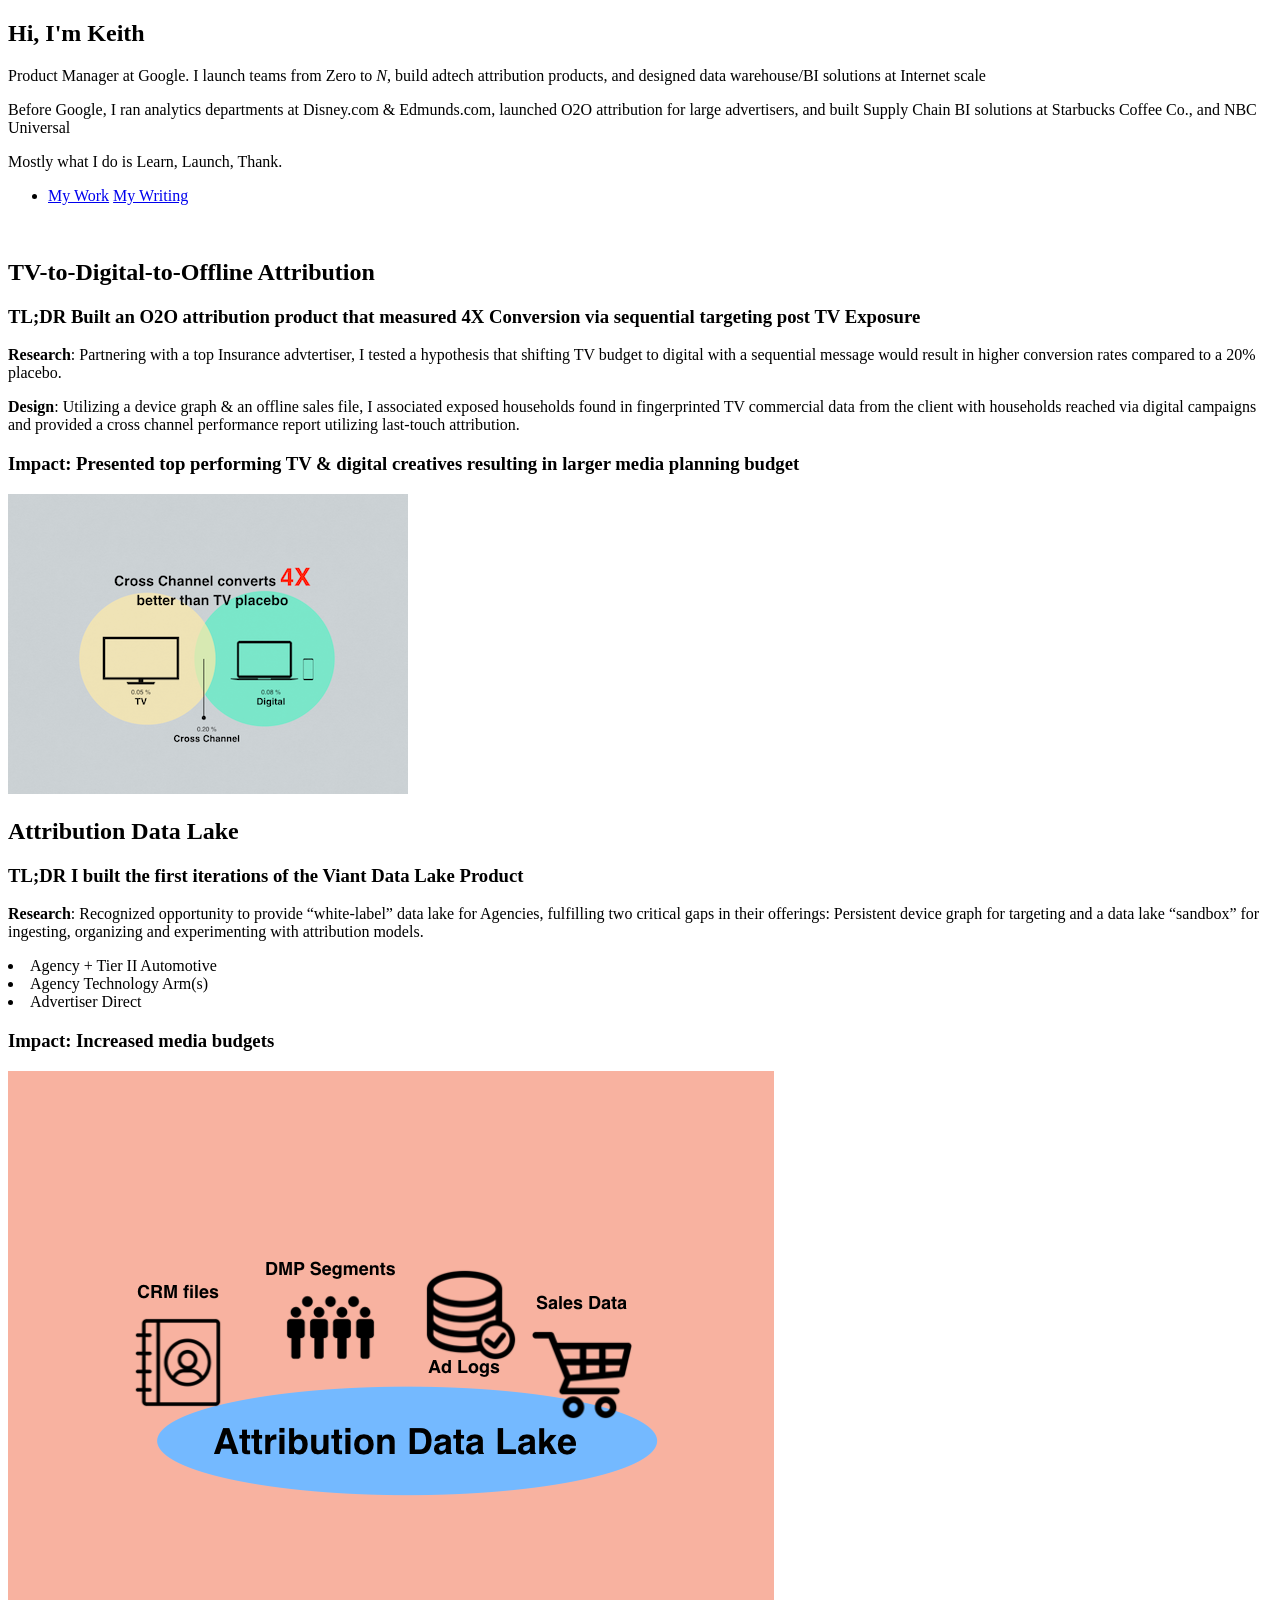
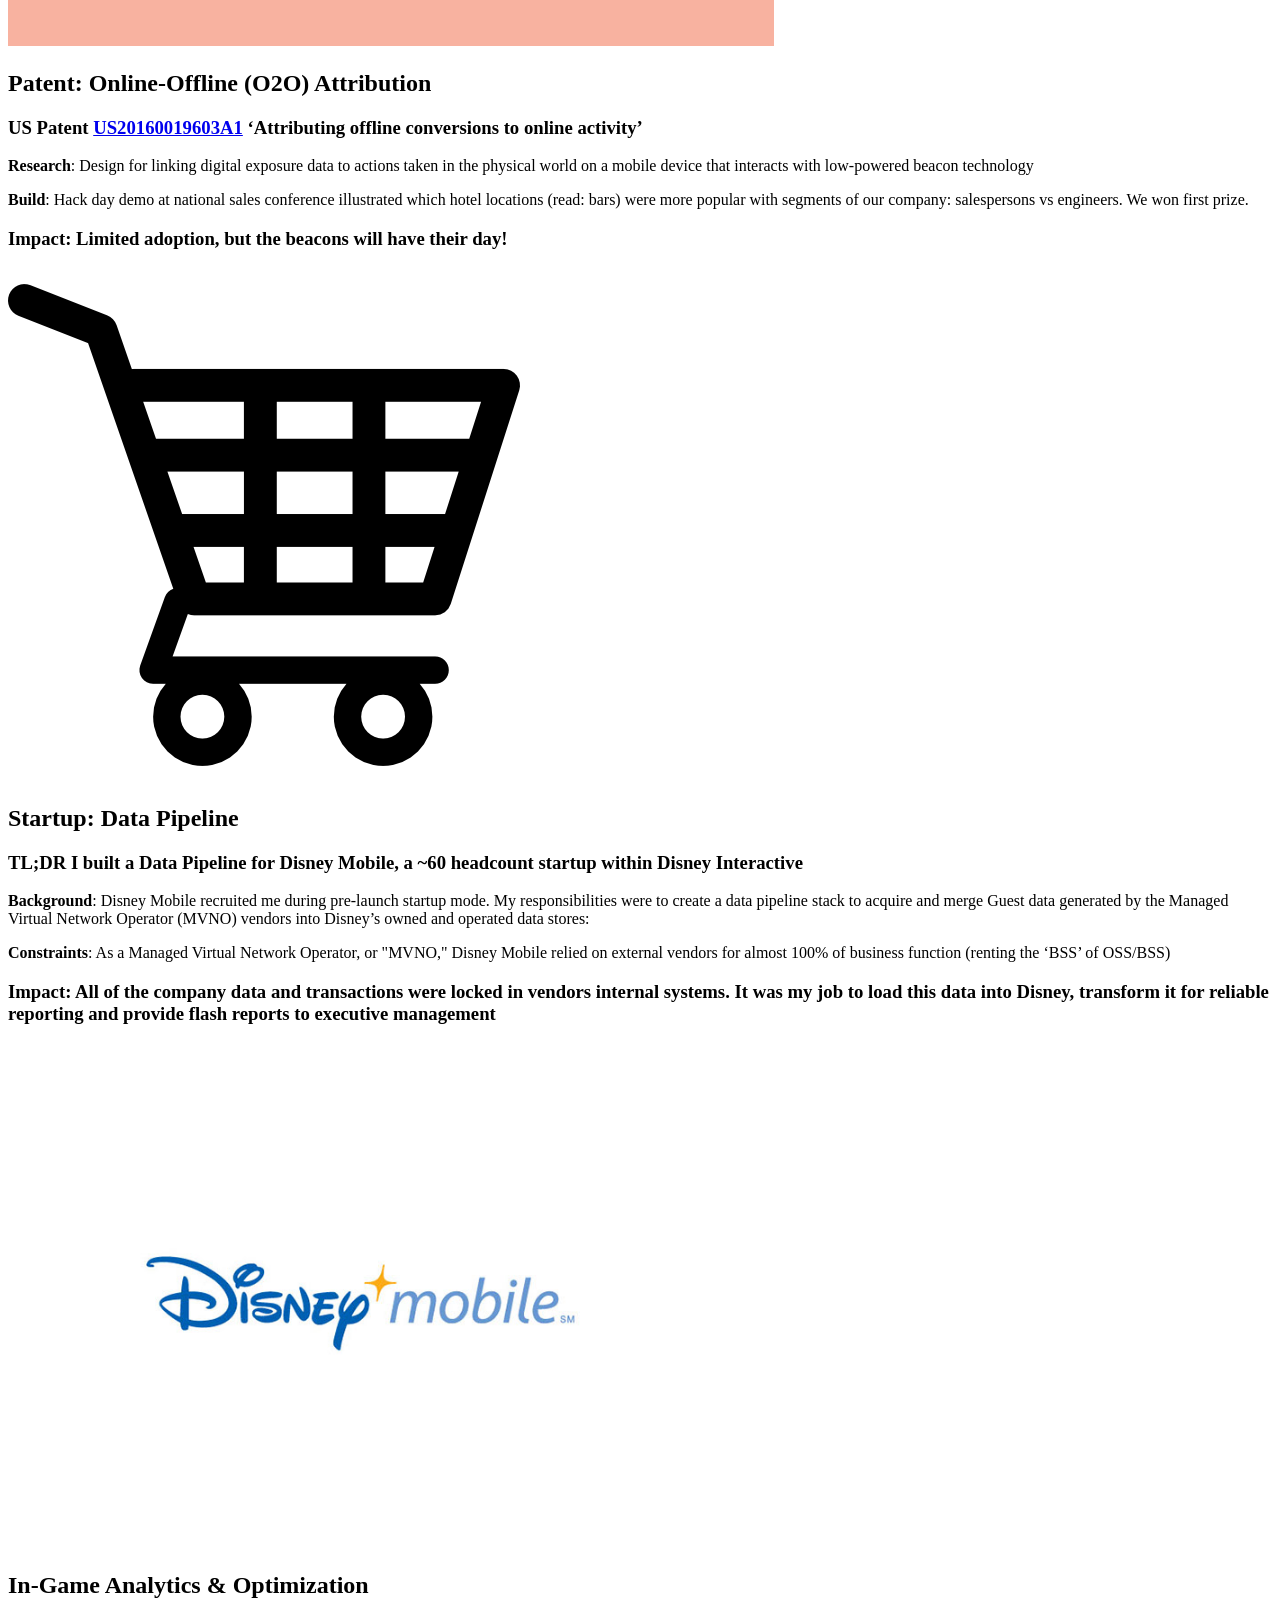
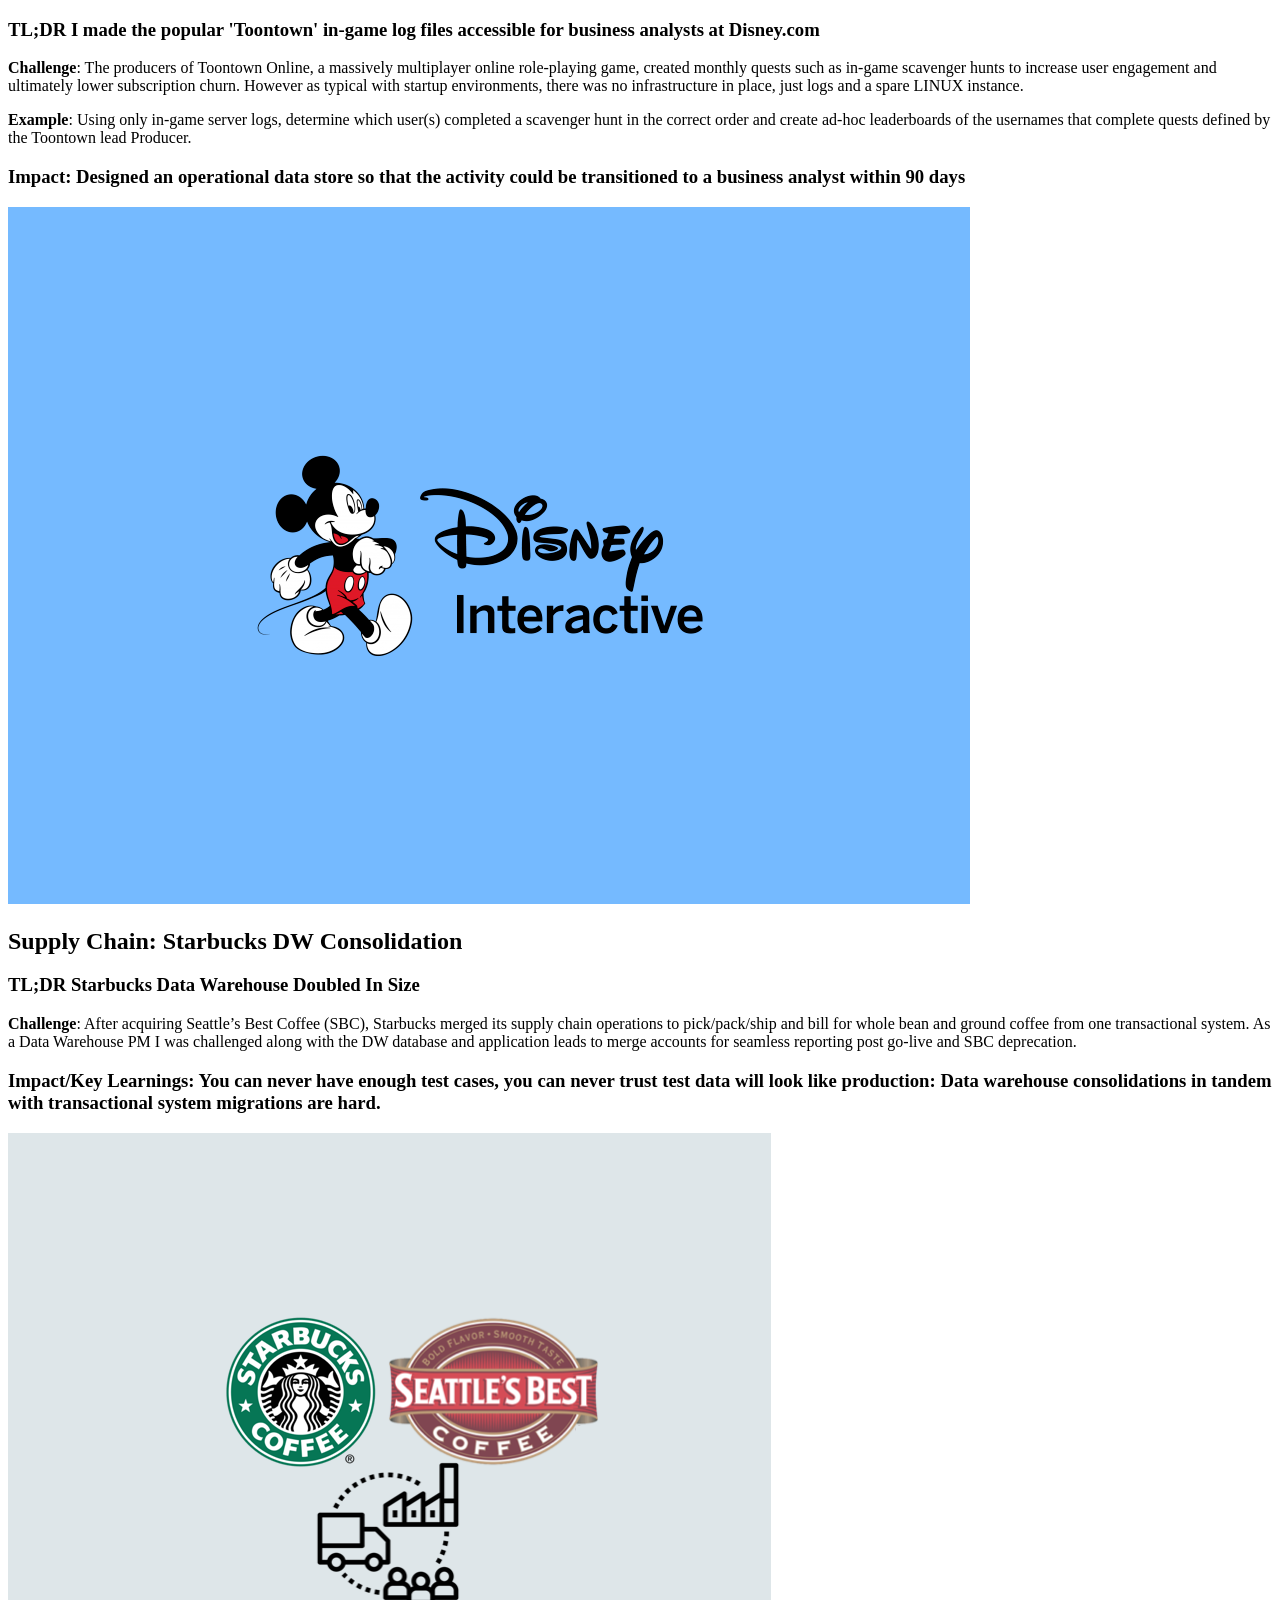
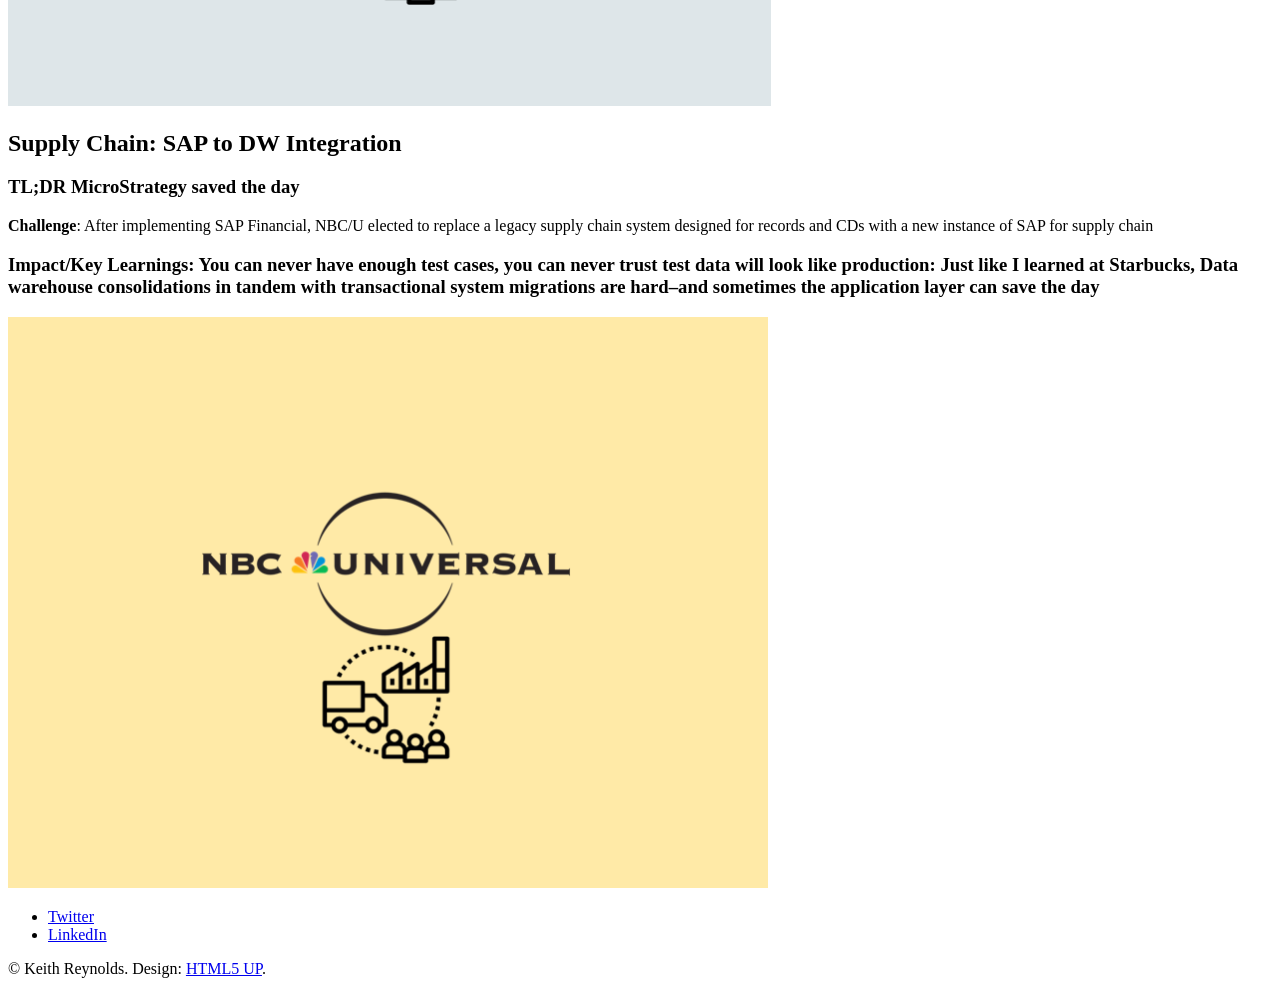
==== commit 8b1e1647: "Add files via upload Updating profile image to get faster time to First Contentful Paint down from 2" ====
--- a/index.html
+++ b/index.html
@@ -19,7 +19,8 @@
 		'https://www.googletagmanager.com/gtm.js?id='+i+dl;f.parentNode.insertBefore(j,f);
 		})(window,document,'script','dataLayer','GTM-5ZHBD2F');</script>
 		<!-- End Google Tag Manager -->
-		
+
+
 	</head>
 	<body class="is-preload">
 	
@@ -47,7 +48,7 @@
 							</ul>
 						</div>
 						<div class="image">
-							<img src="images/Keith-Reynolds-654.jpg" alt="" />
+							<img src="images/Keith-Reynolds-800.jpeg" alt="" />
 						</div>
 					</section>
 
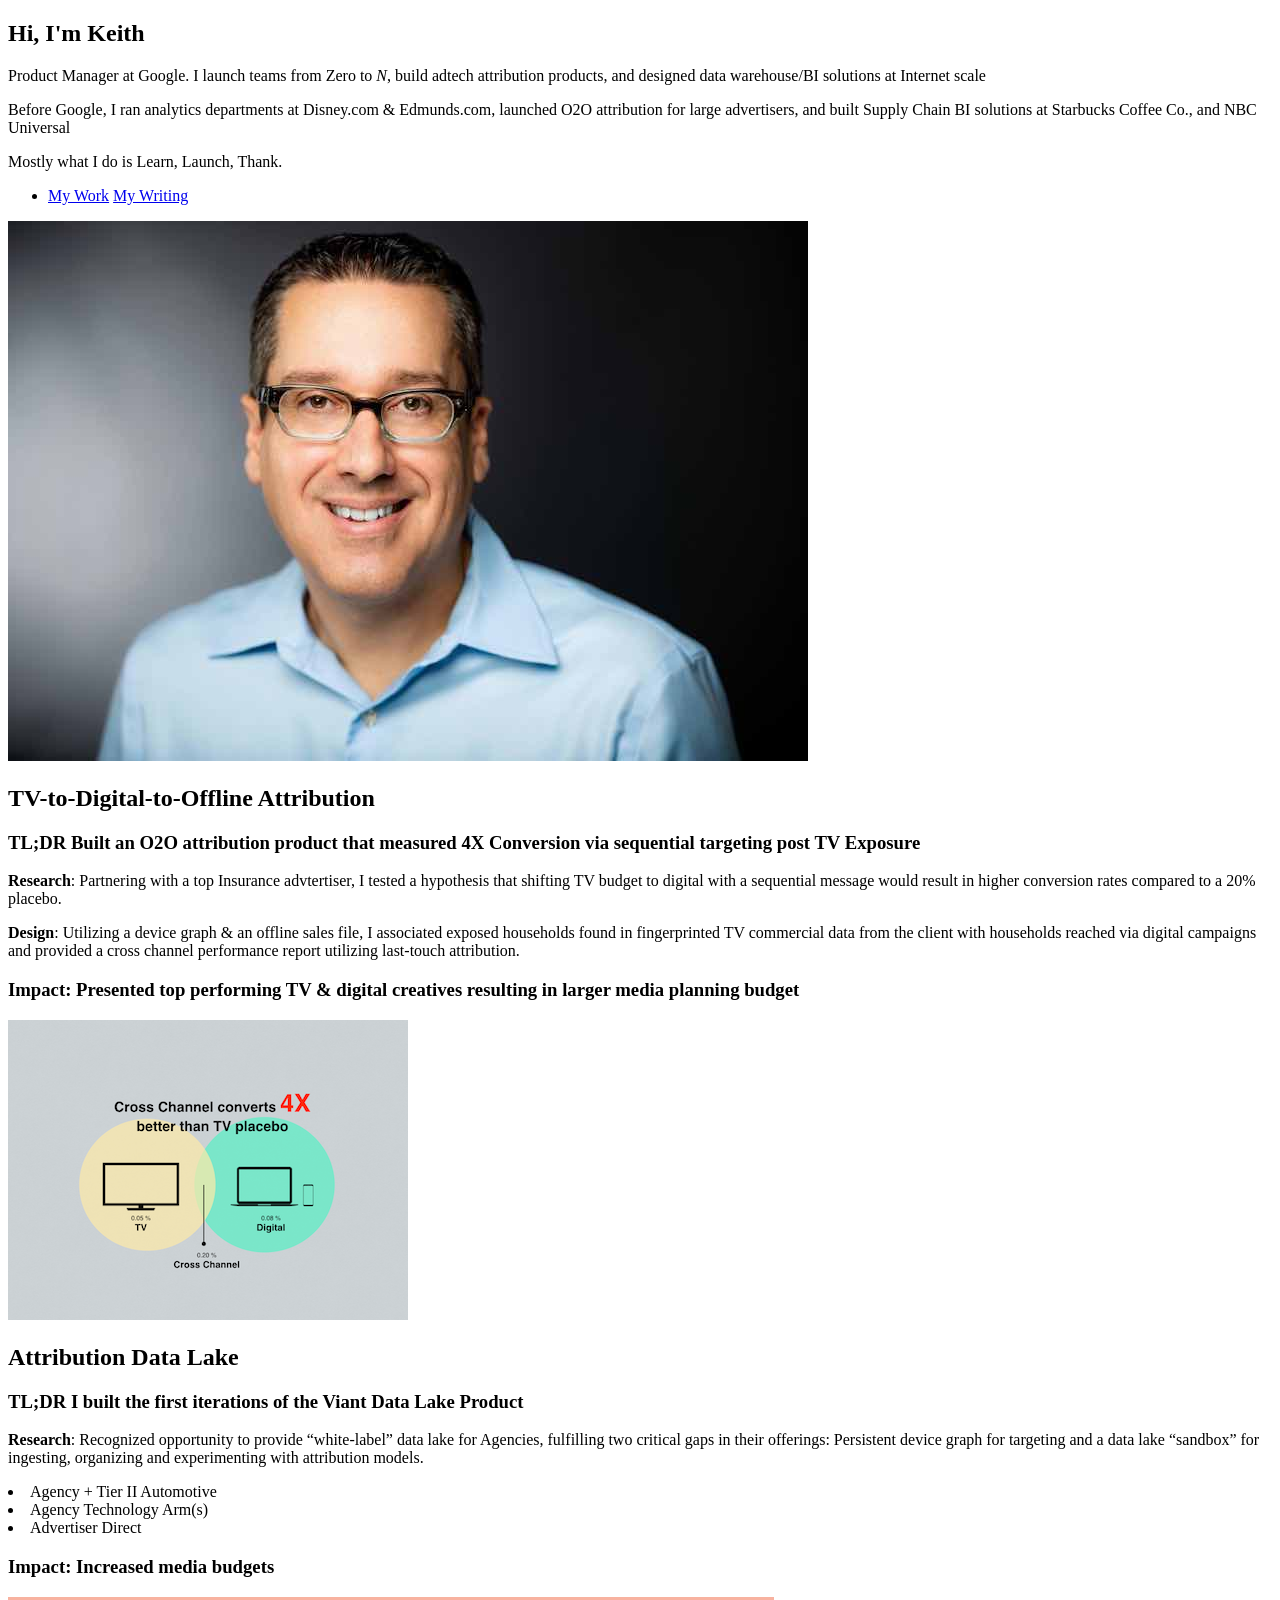
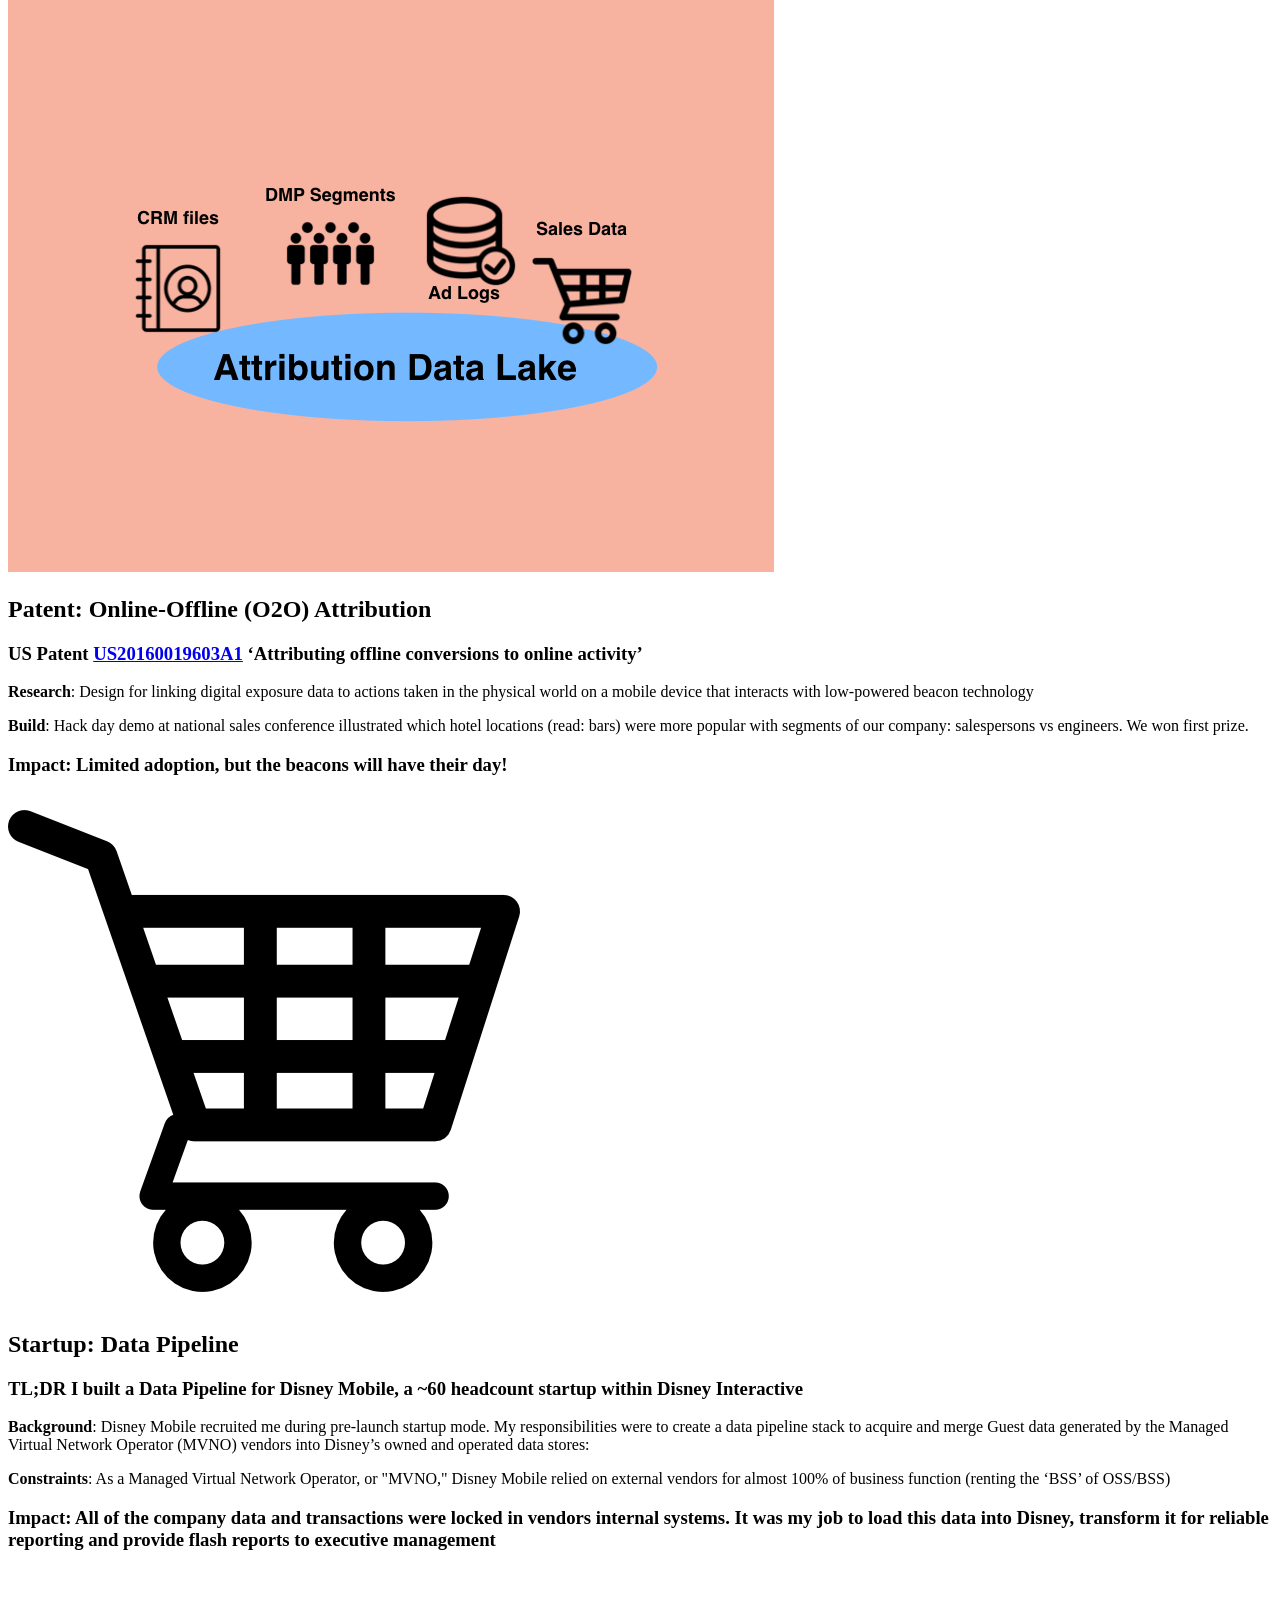
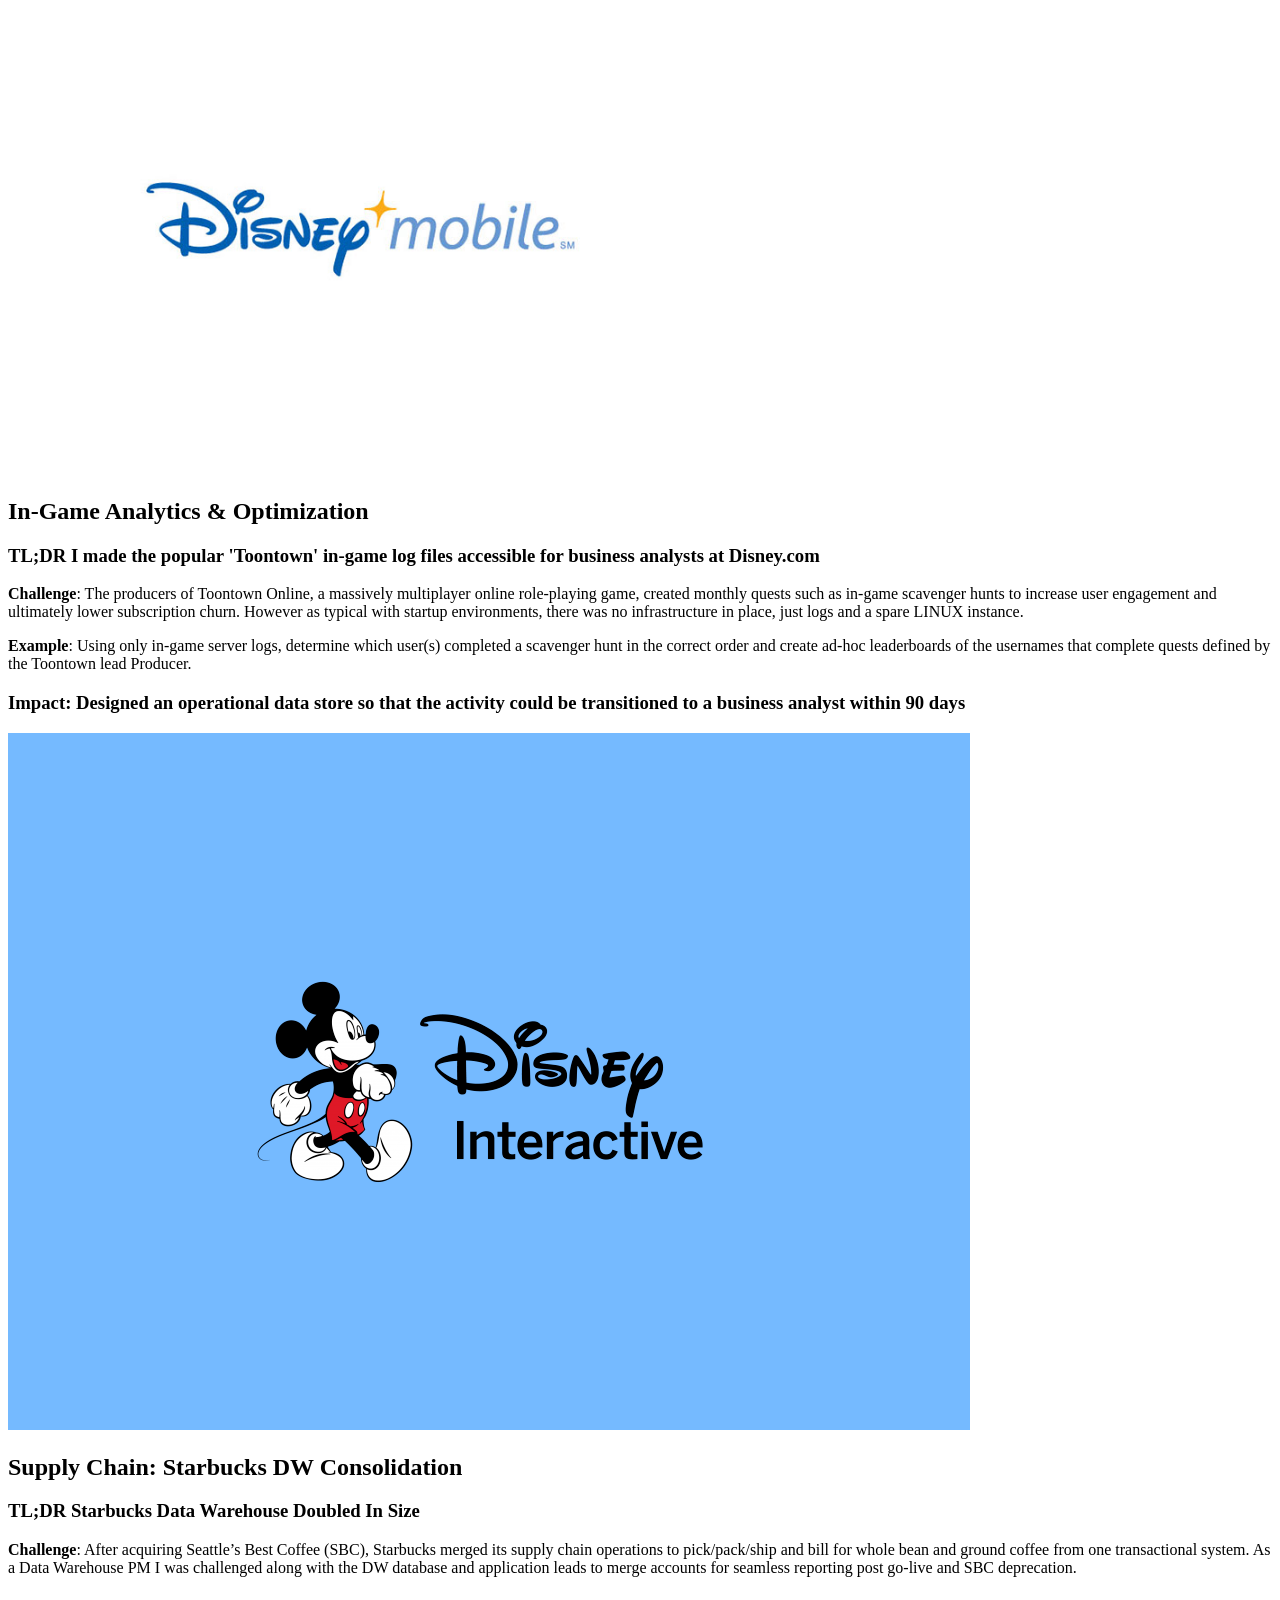
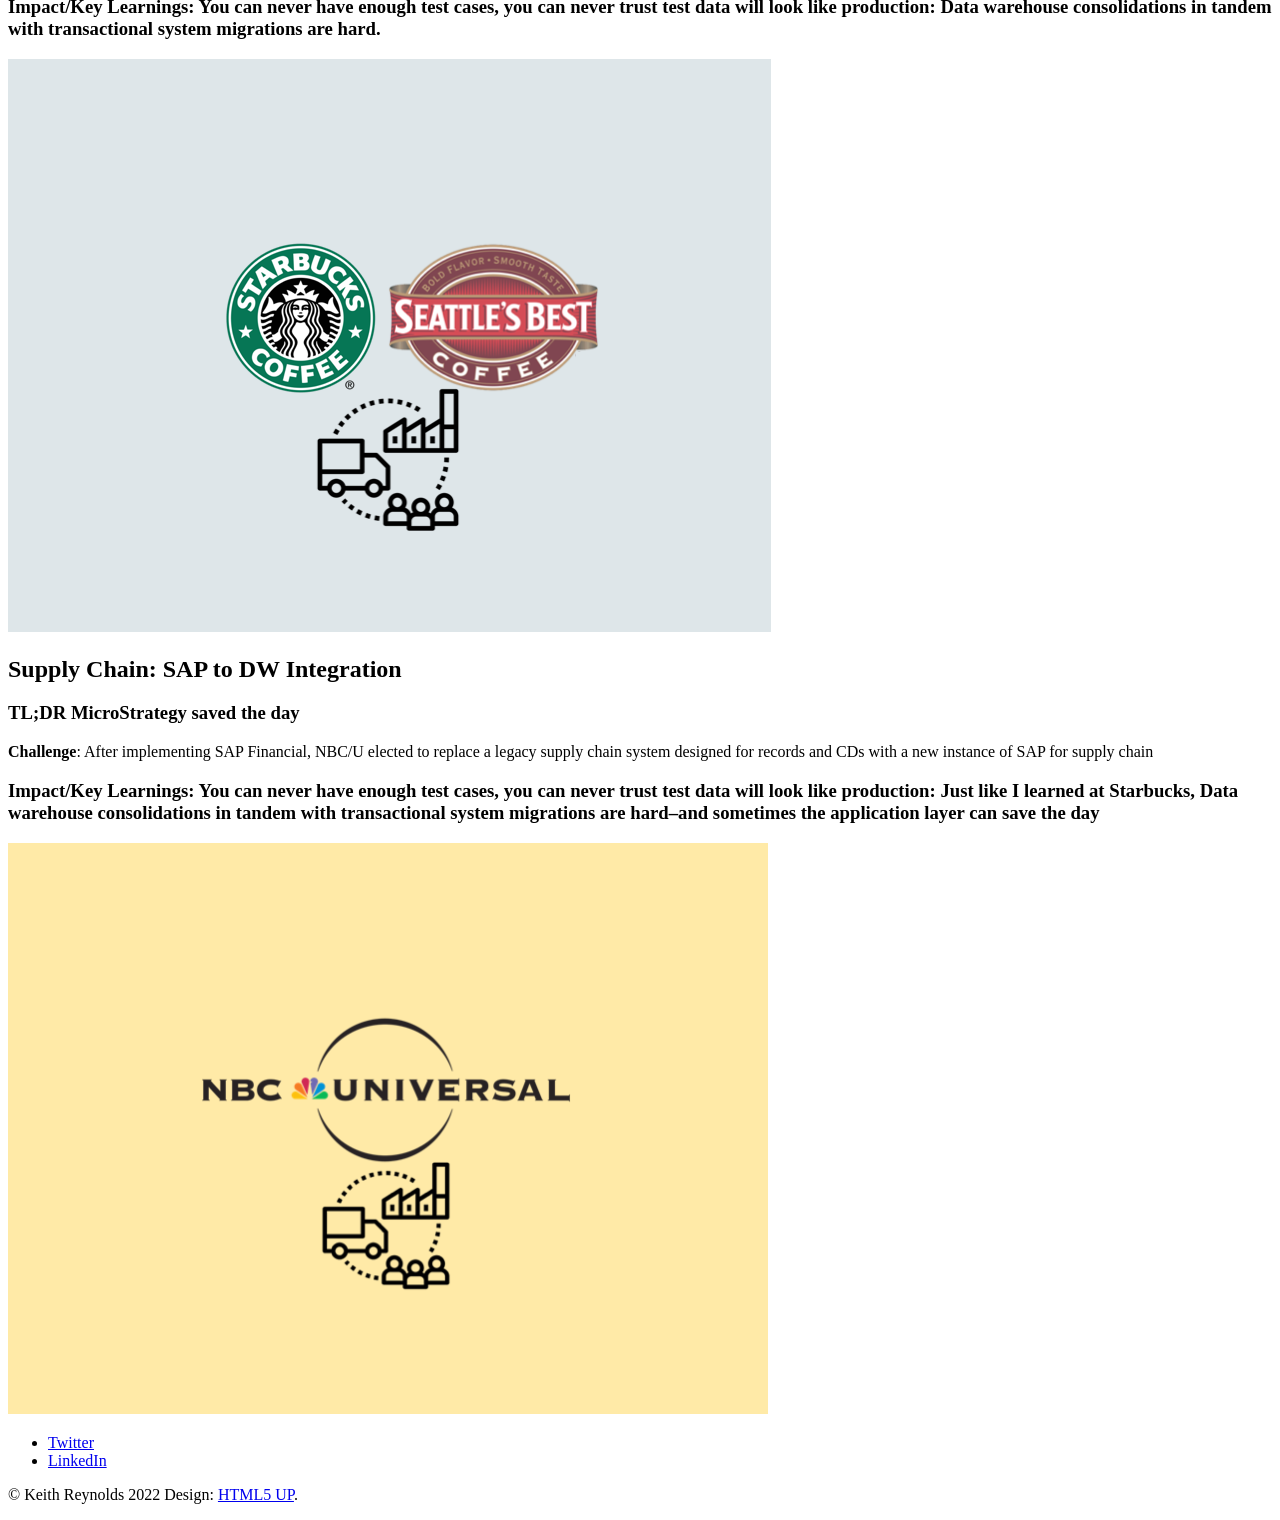
==== commit d7c8d5e5: "Add files via upload updated index.html to link to /posts subfolder" ====
--- a/index.html
+++ b/index.html
@@ -43,7 +43,7 @@
 							<ul class="actions stacked">
 								<li>
 									<a href="#first" class="button big wide smooth-scroll-middle">My Work</a>
-									<a href="#zeroth" class="button big wide smooth-scroll-middle" target="_blank">My Writing</a>									
+									<a href="posts/index.html" class="button big wide smooth-scroll-middle" target="_blank">My Writing</a>									
 								</li>
 							</ul>
 						</div>
@@ -164,7 +164,7 @@
 								<li><a href="#" class="icon brands style2 fa-instagram"><span class="label">Instagram</span></a></li>								
 								-->
 							</ul>
-							<p>&copy; Keith Reynolds. Design: <a href="https://html5up.net" target="_blank">HTML5 UP</a>.</p>
+							<p>&copy; Keith Reynolds 2022 Design: <a href="https://html5up.net" target="_blank">HTML5 UP</a>.</p>
 						</div>
 					</footer>
 
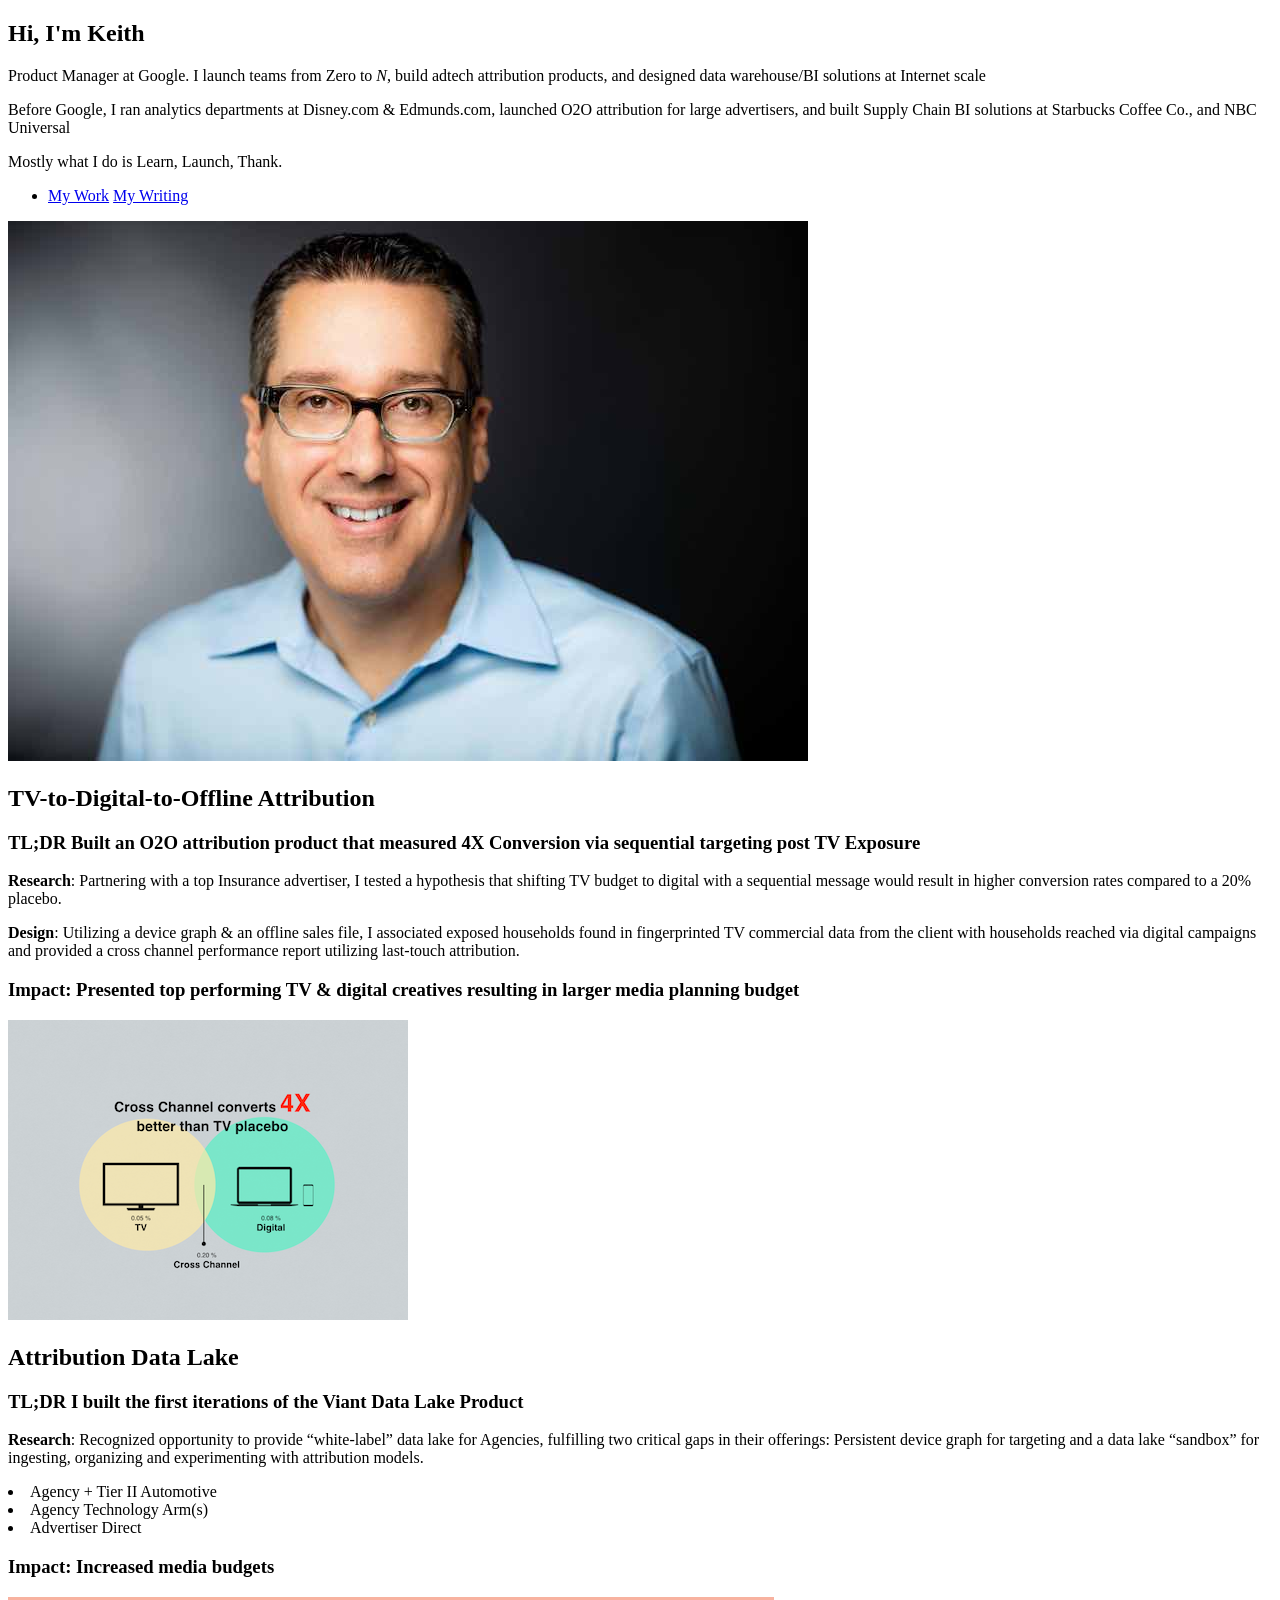
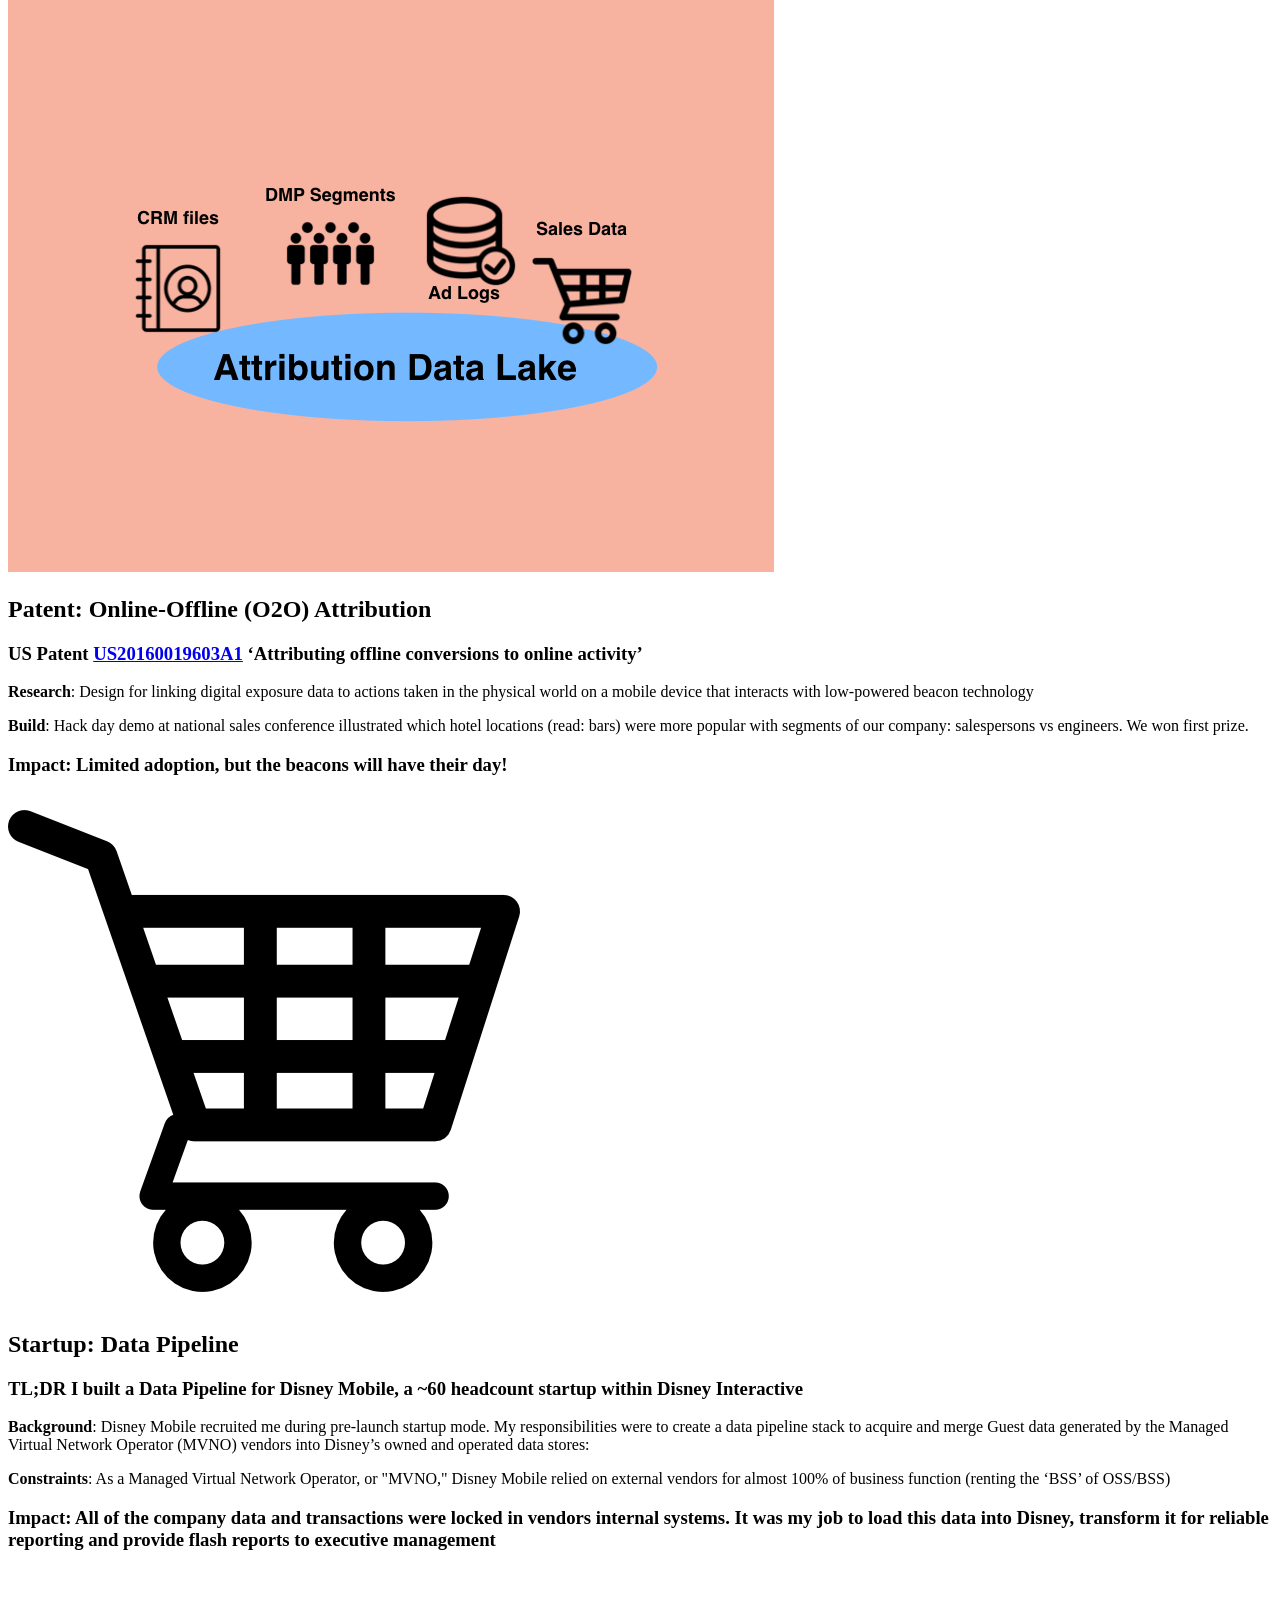
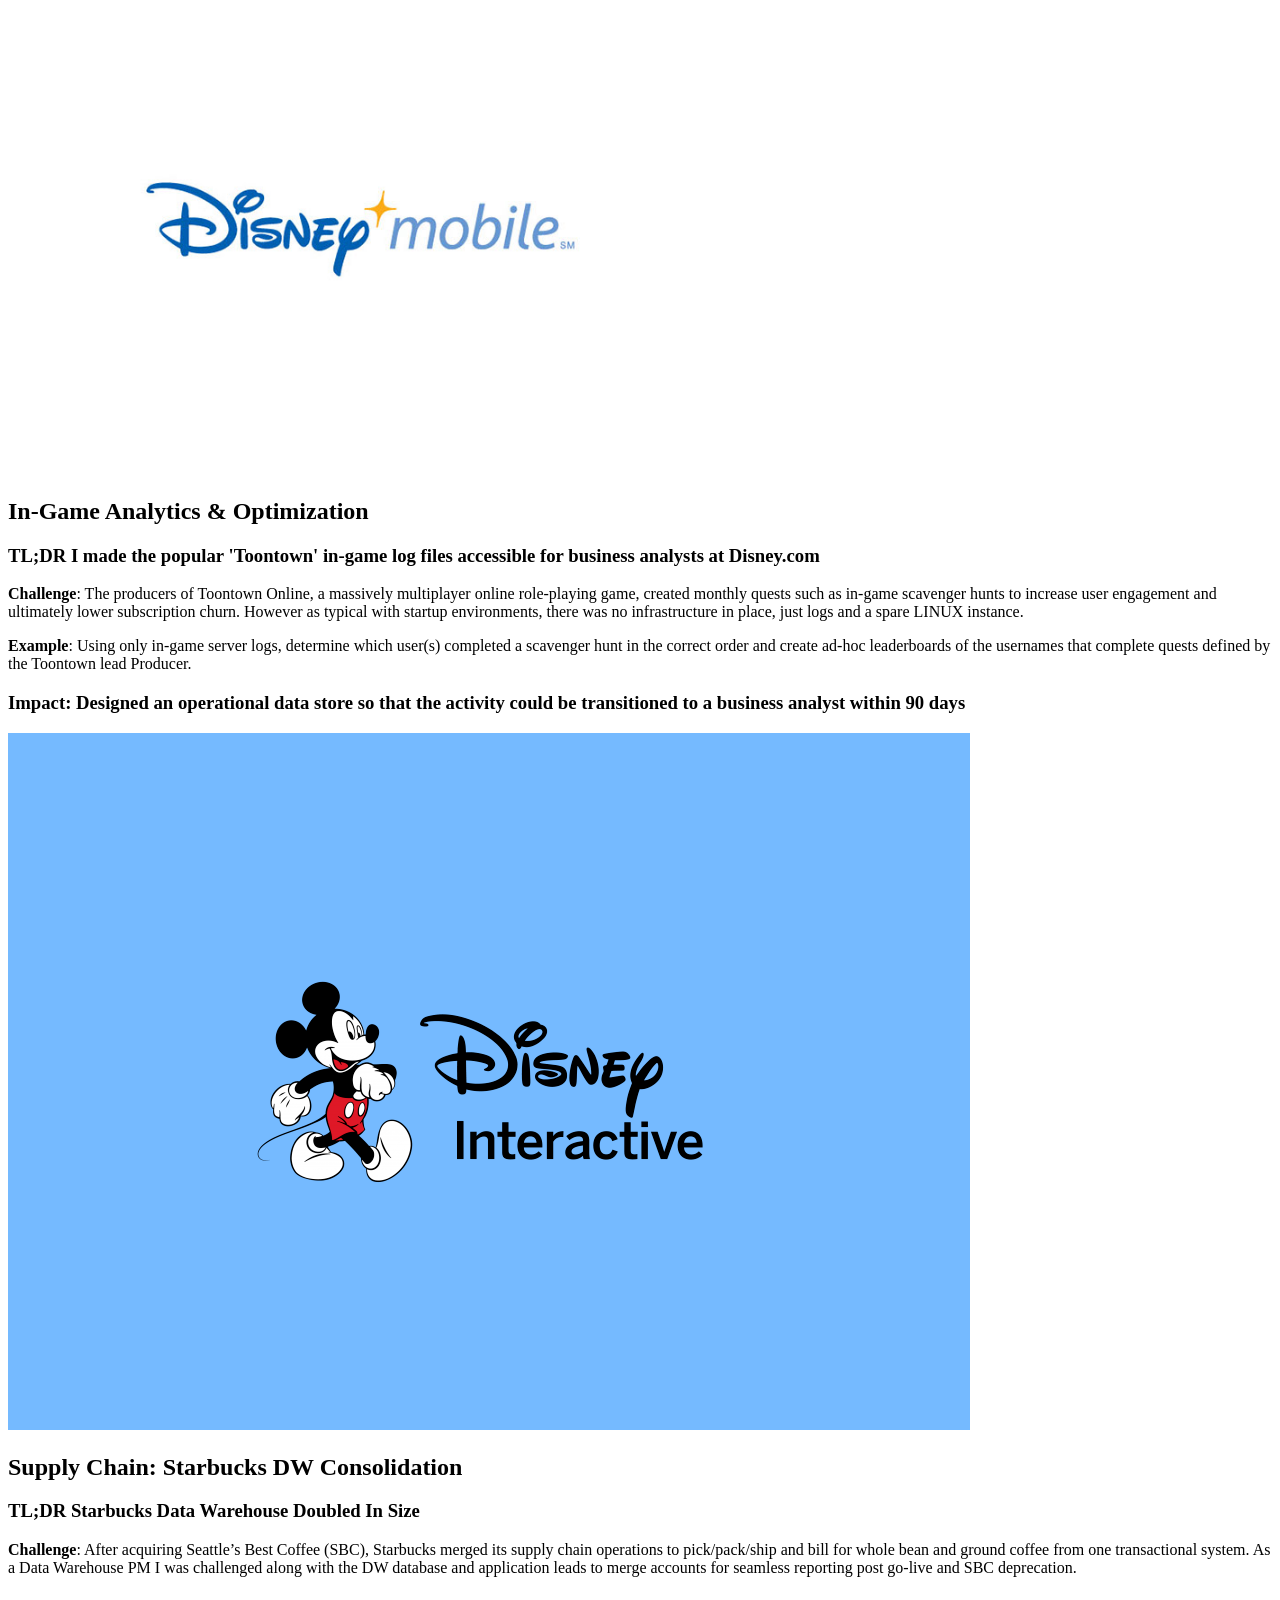
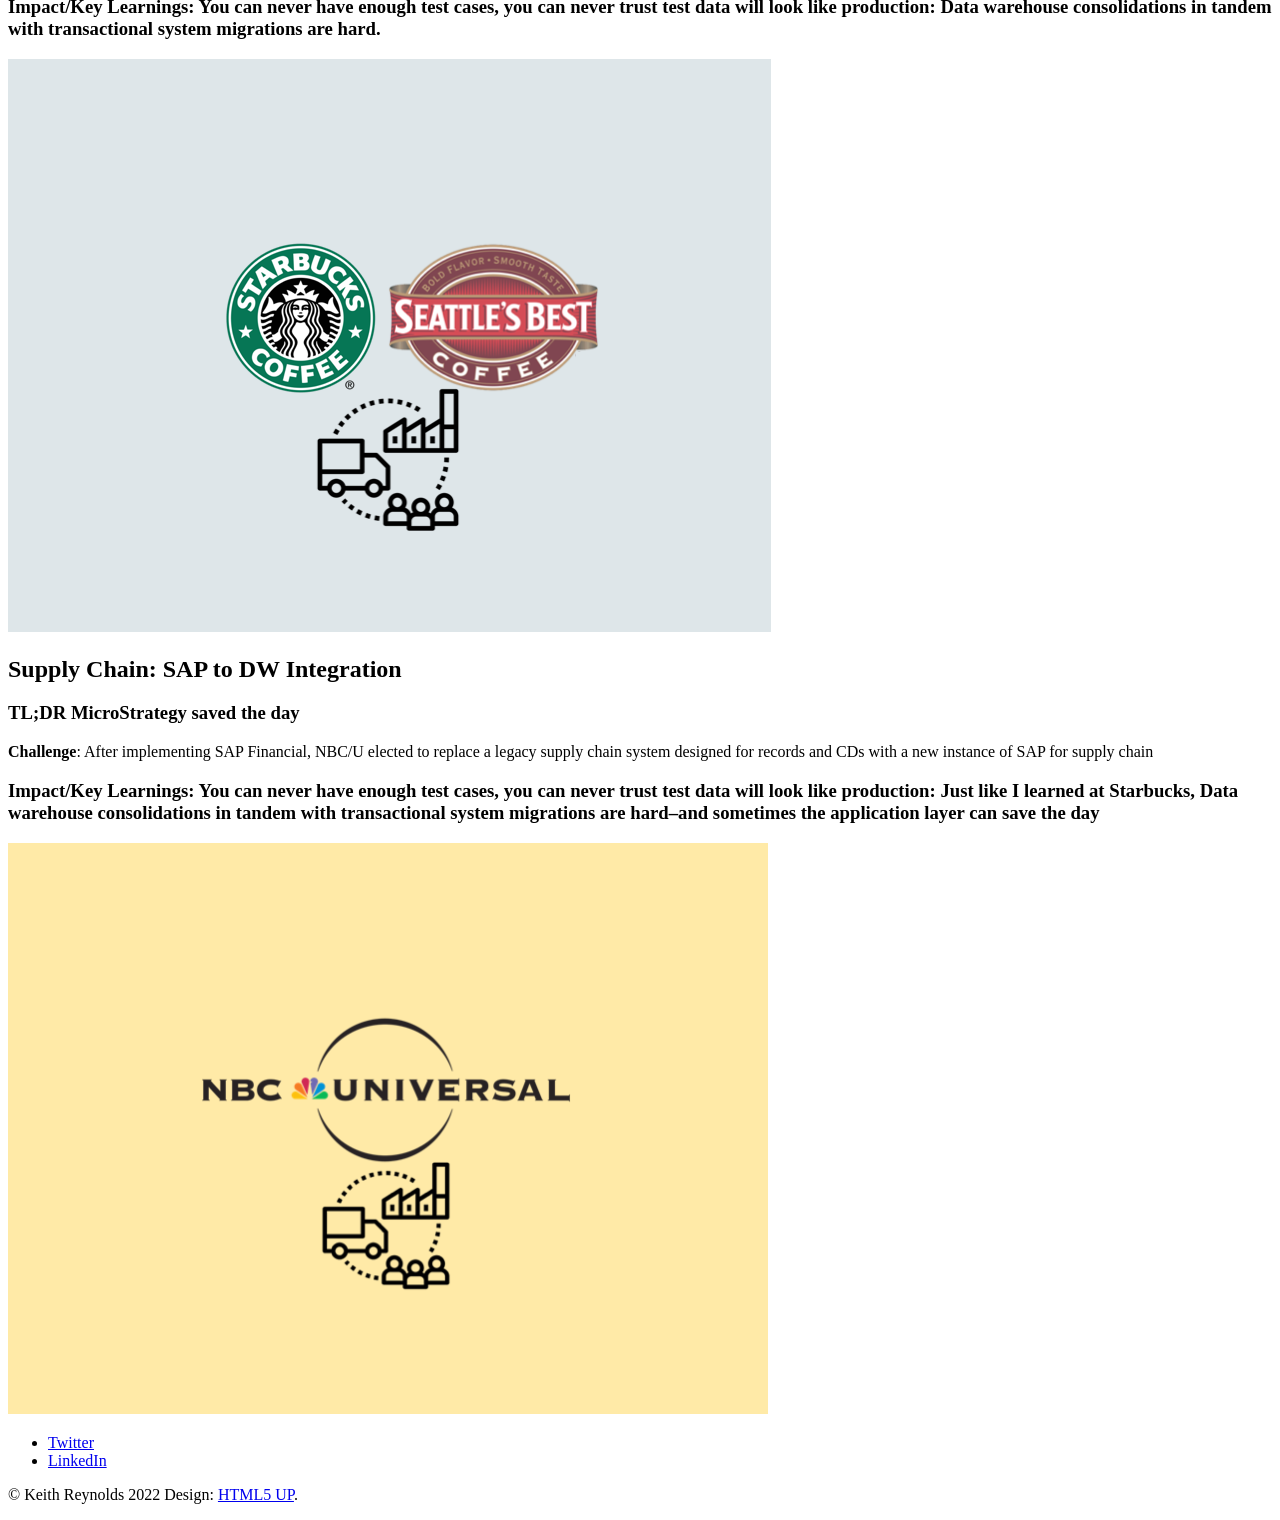
==== commit 51dd2e00: "Add files via upload" ====
--- a/index.html
+++ b/index.html
@@ -57,7 +57,7 @@
 						<div class="content">
 							<h2>TV-to-Digital-to-Offline Attribution</h2>
 							<h3><b>TL;DR</b> Built an O2O attribution product that measured 4X Conversion via sequential targeting post TV Exposure</h3>
-							<p><b>Research</b>: Partnering with a top Insurance advtertiser, I tested a hypothesis that shifting TV budget to digital with a sequential message would result in higher conversion rates compared to a 20% placebo.</p>
+							<p><b>Research</b>: Partnering with a top Insurance advertiser, I tested a hypothesis that shifting TV budget to digital with a sequential message would result in higher conversion rates compared to a 20% placebo.</p>
 							<p><b>Design</b>: Utilizing a device graph & an offline sales file, I associated exposed households found in fingerprinted TV commercial data from the client with households reached via digital campaigns and provided a cross channel performance report utilizing last-touch attribution.</p>
 							<h3><b>Impact:</b> Presented top performing TV & digital creatives resulting in larger media planning budget</h3>
 						</div>
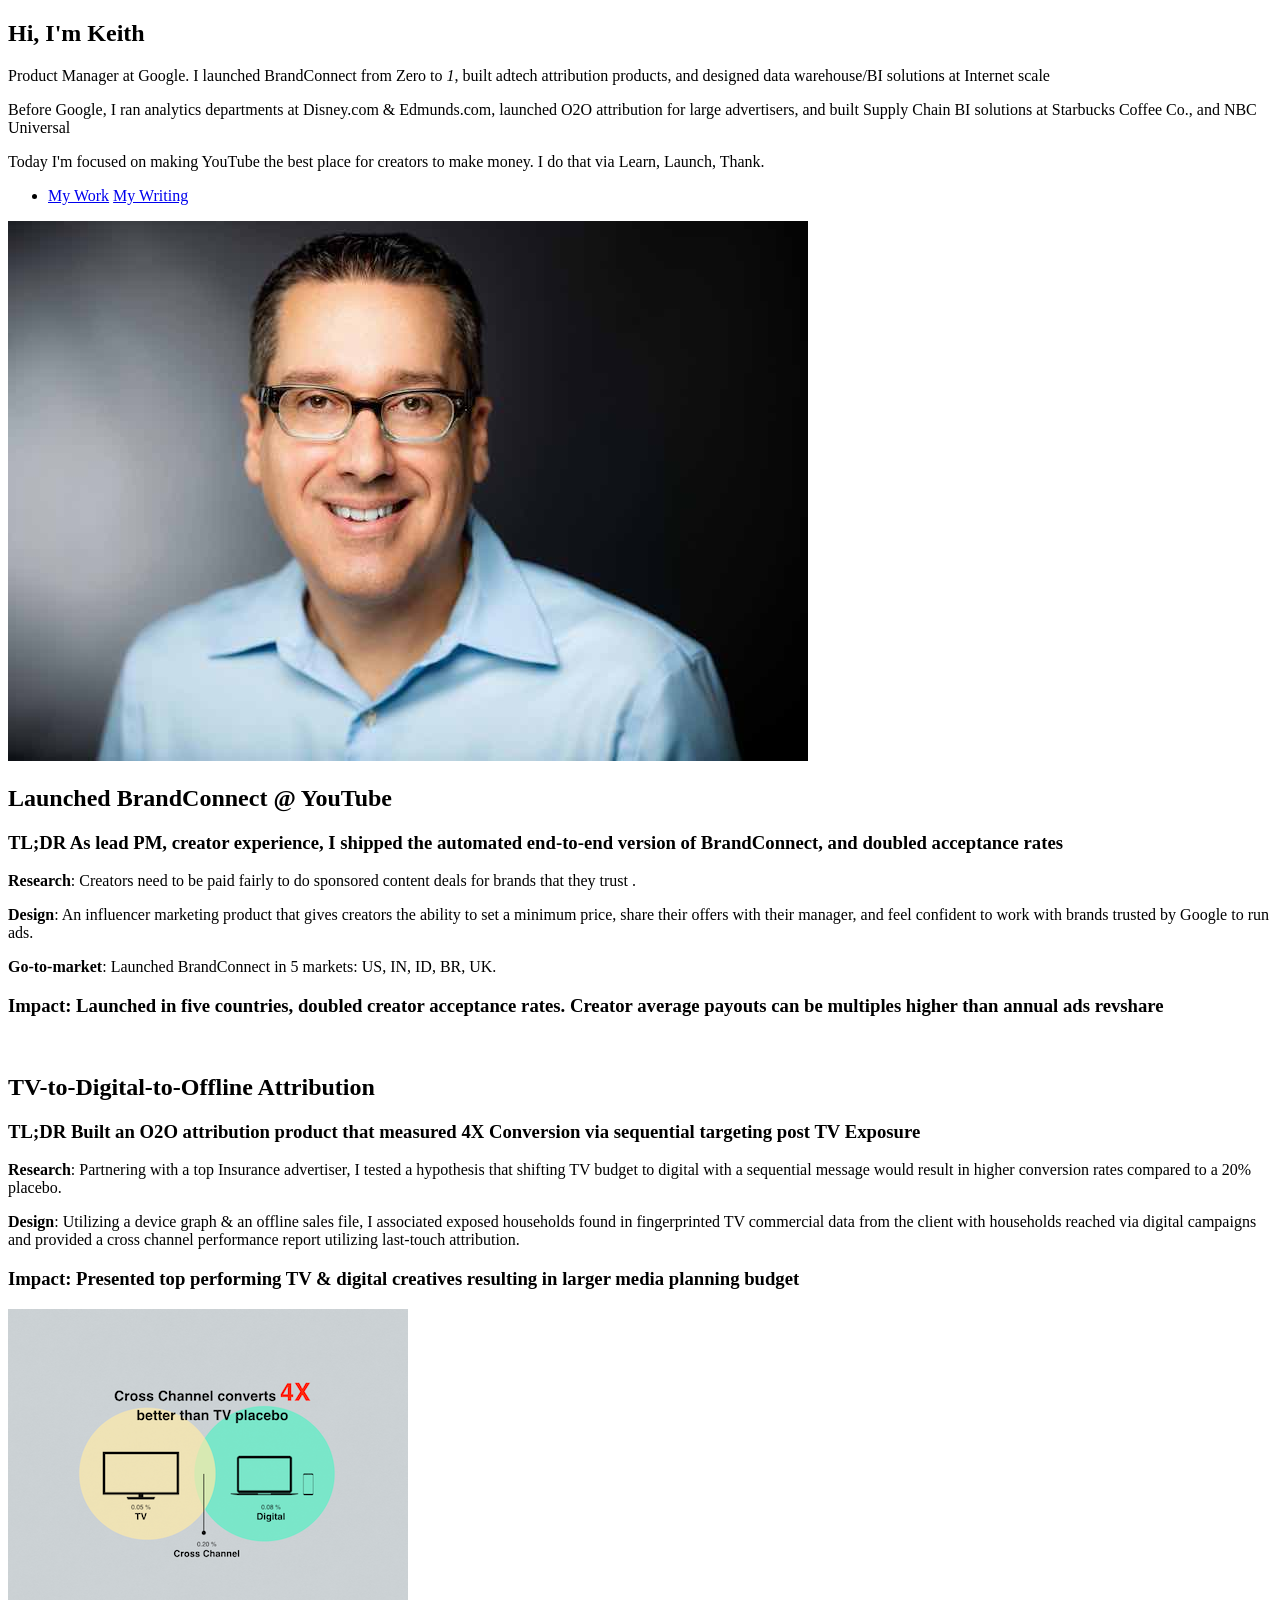
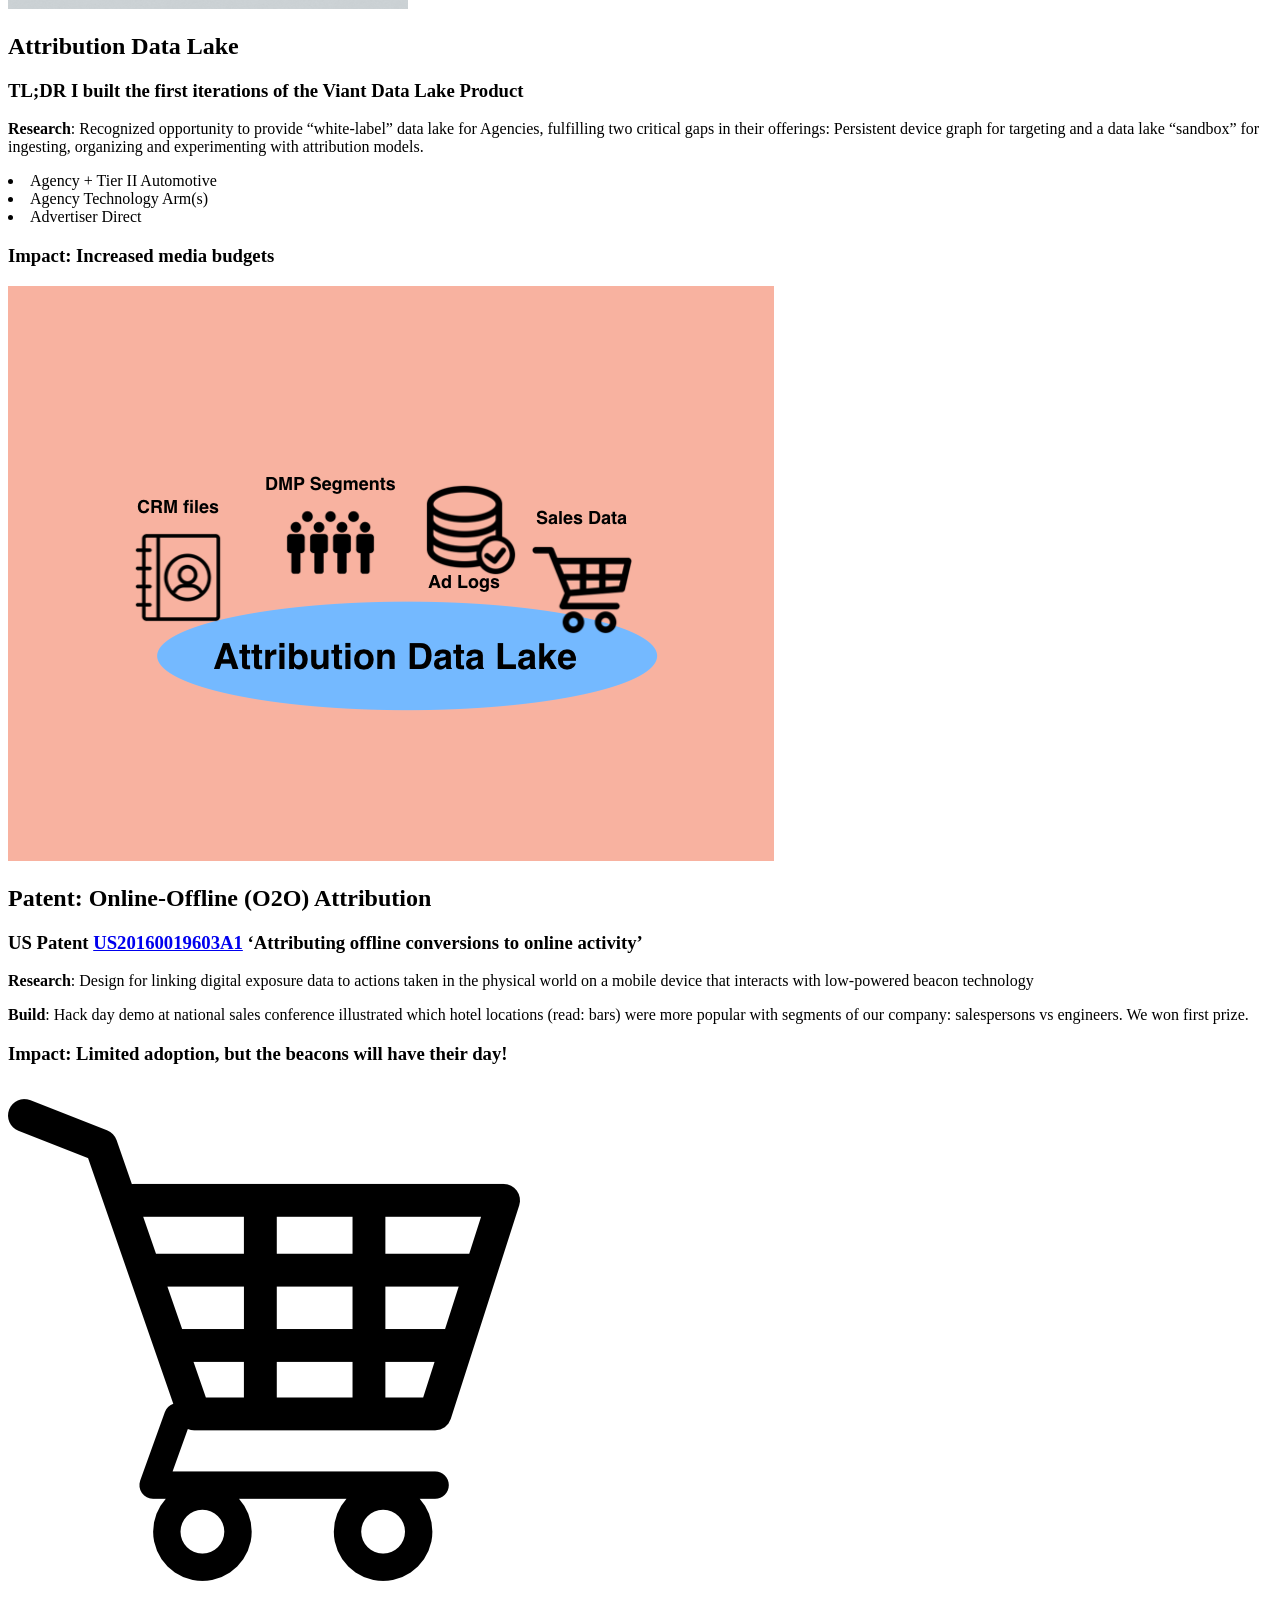
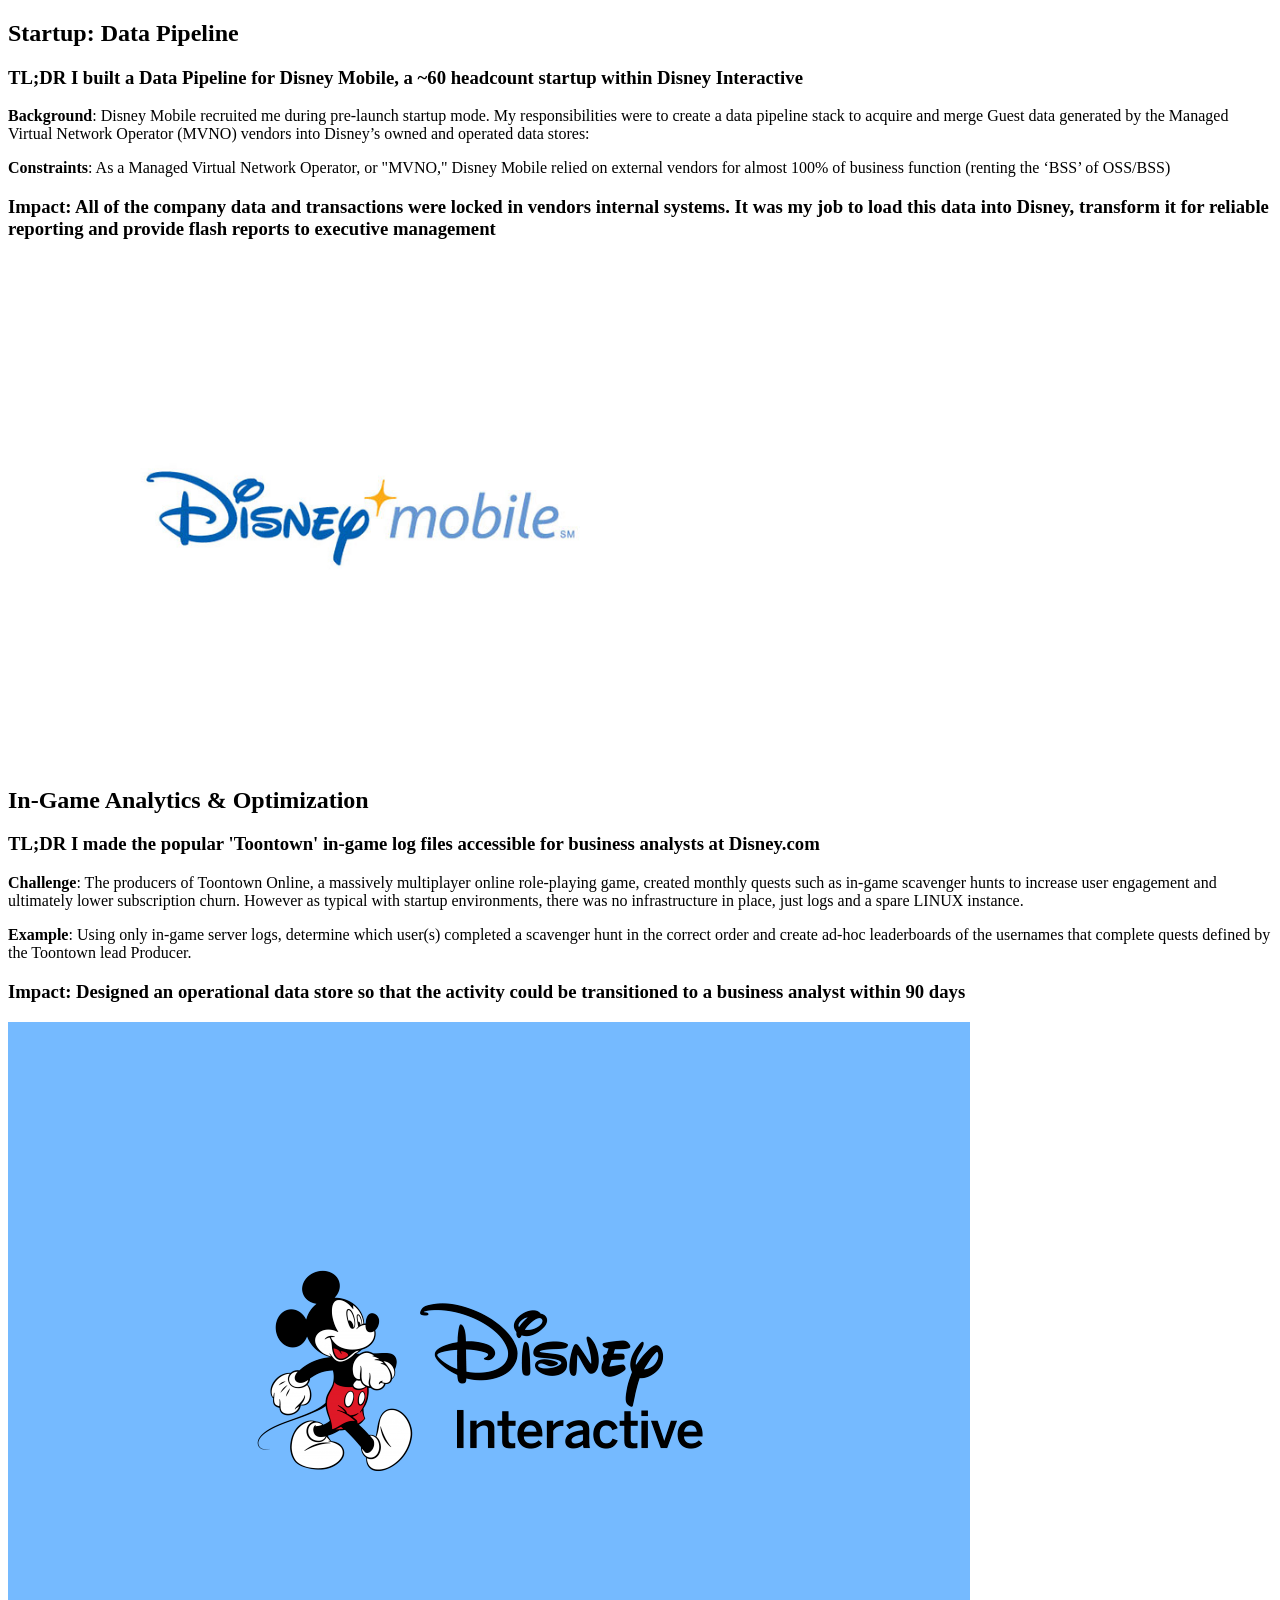
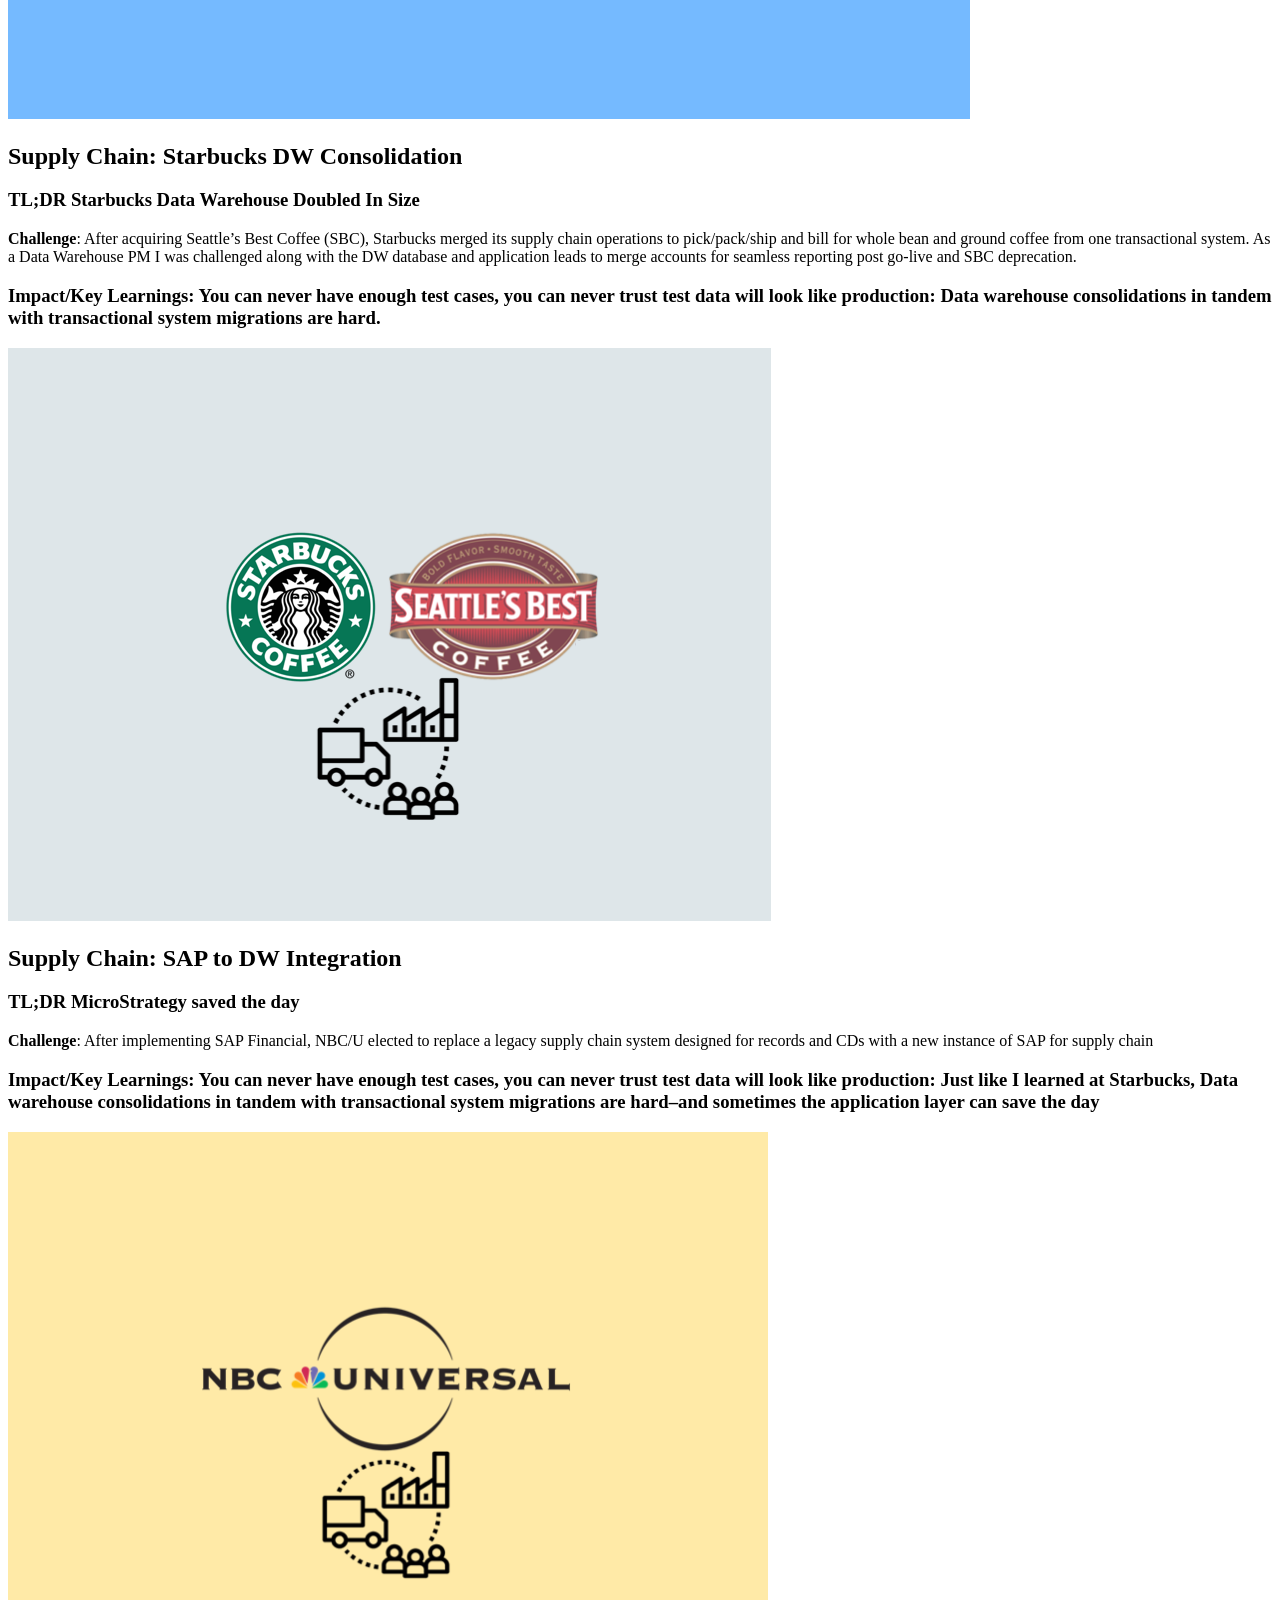
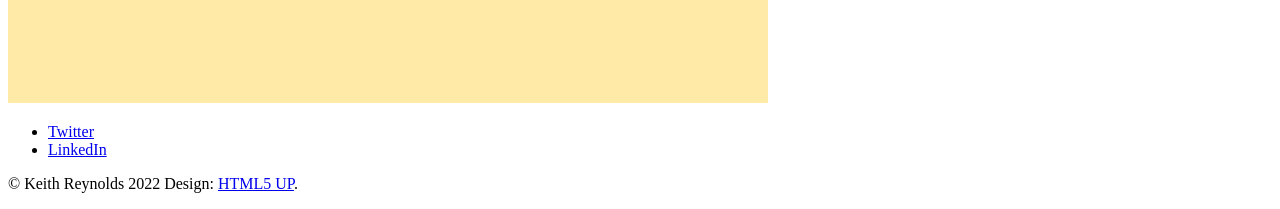
==== commit 11834b5e: "Add files via upload Updated index.html and added a new image" ====
--- a/index.html
+++ b/index.html
@@ -32,13 +32,13 @@
 		<!-- Wrapper -->
 			<div id="wrapper" class="divided">
 
-				<!-- One -->
-					<section class="banner style3 orient-left content-align-right image-position-center fullscreen onload-image-fade-in onload-content-fade-right" id="zeroth">
+				<!-- Bio -->
+					<section class="banner style3 orient-right content-align-left image-position-center fullscreen onload-image-fade-in onload-content-fade-right" id="zeroth">
 						<div class="content">
 							<h1>Hi, I'm Keith</h1>
-							<p class="major">Product Manager at Google. I launch teams from Zero to <i>N</i>, build adtech attribution products, and designed data warehouse/BI solutions at Internet scale</p>
+							<p class="major">Product Manager at Google. I launched BrandConnect from Zero to <i>1</i>, built adtech attribution products, and designed data warehouse/BI solutions at Internet scale</p>
 							<p>Before Google, I ran analytics departments at Disney.com & Edmunds.com, launched O2O attribution for large advertisers, and built Supply Chain BI solutions at Starbucks Coffee Co., and NBC Universal</p>
-							<p class="major">Mostly what I do is Learn, Launch, Thank.</p>
+							<p class="major">Today I'm focused on making YouTube the best place for creators to make money. I do that via Learn, Launch, Thank.</p>
 					
 							<ul class="actions stacked">
 								<li>
@@ -49,6 +49,21 @@
 						</div>
 						<div class="image">
 							<img src="images/Keith-Reynolds-800.jpeg" alt="" />
+						</div>
+					</section>
+
+				<!-- One -->
+					<section class="spotlight style2 orient-left content-align-left image-position-center onscroll-image-fade-in" id="first">
+						<div class="content">
+							<h2>Launched BrandConnect @ YouTube</h2>
+							<h3><b>TL;DR</b> As lead PM, creator experience, I shipped the automated end-to-end version of BrandConnect, and doubled acceptance rates</h3>
+							<p><b>Research</b>: Creators need to be paid fairly to do sponsored content deals for brands that they trust .</p>
+							<p><b>Design</b>: An influencer marketing product that gives creators the ability to set a minimum price, share their offers with their manager, and feel confident to work with brands trusted by Google to run ads.</p>
+							<p><b>Go-to-market</b>: Launched BrandConnect in 5 markets: US, IN, ID, BR, UK.</p>
+							<h3><b>Impact:</b> Launched in five countries, doubled creator acceptance rates. Creator average payouts can be multiples higher than annual ads revshare </h3>
+						</div>
+						<div class="image">
+							<img src="images/YTlogo.png" alt="" />
 						</div>
 					</section>
 
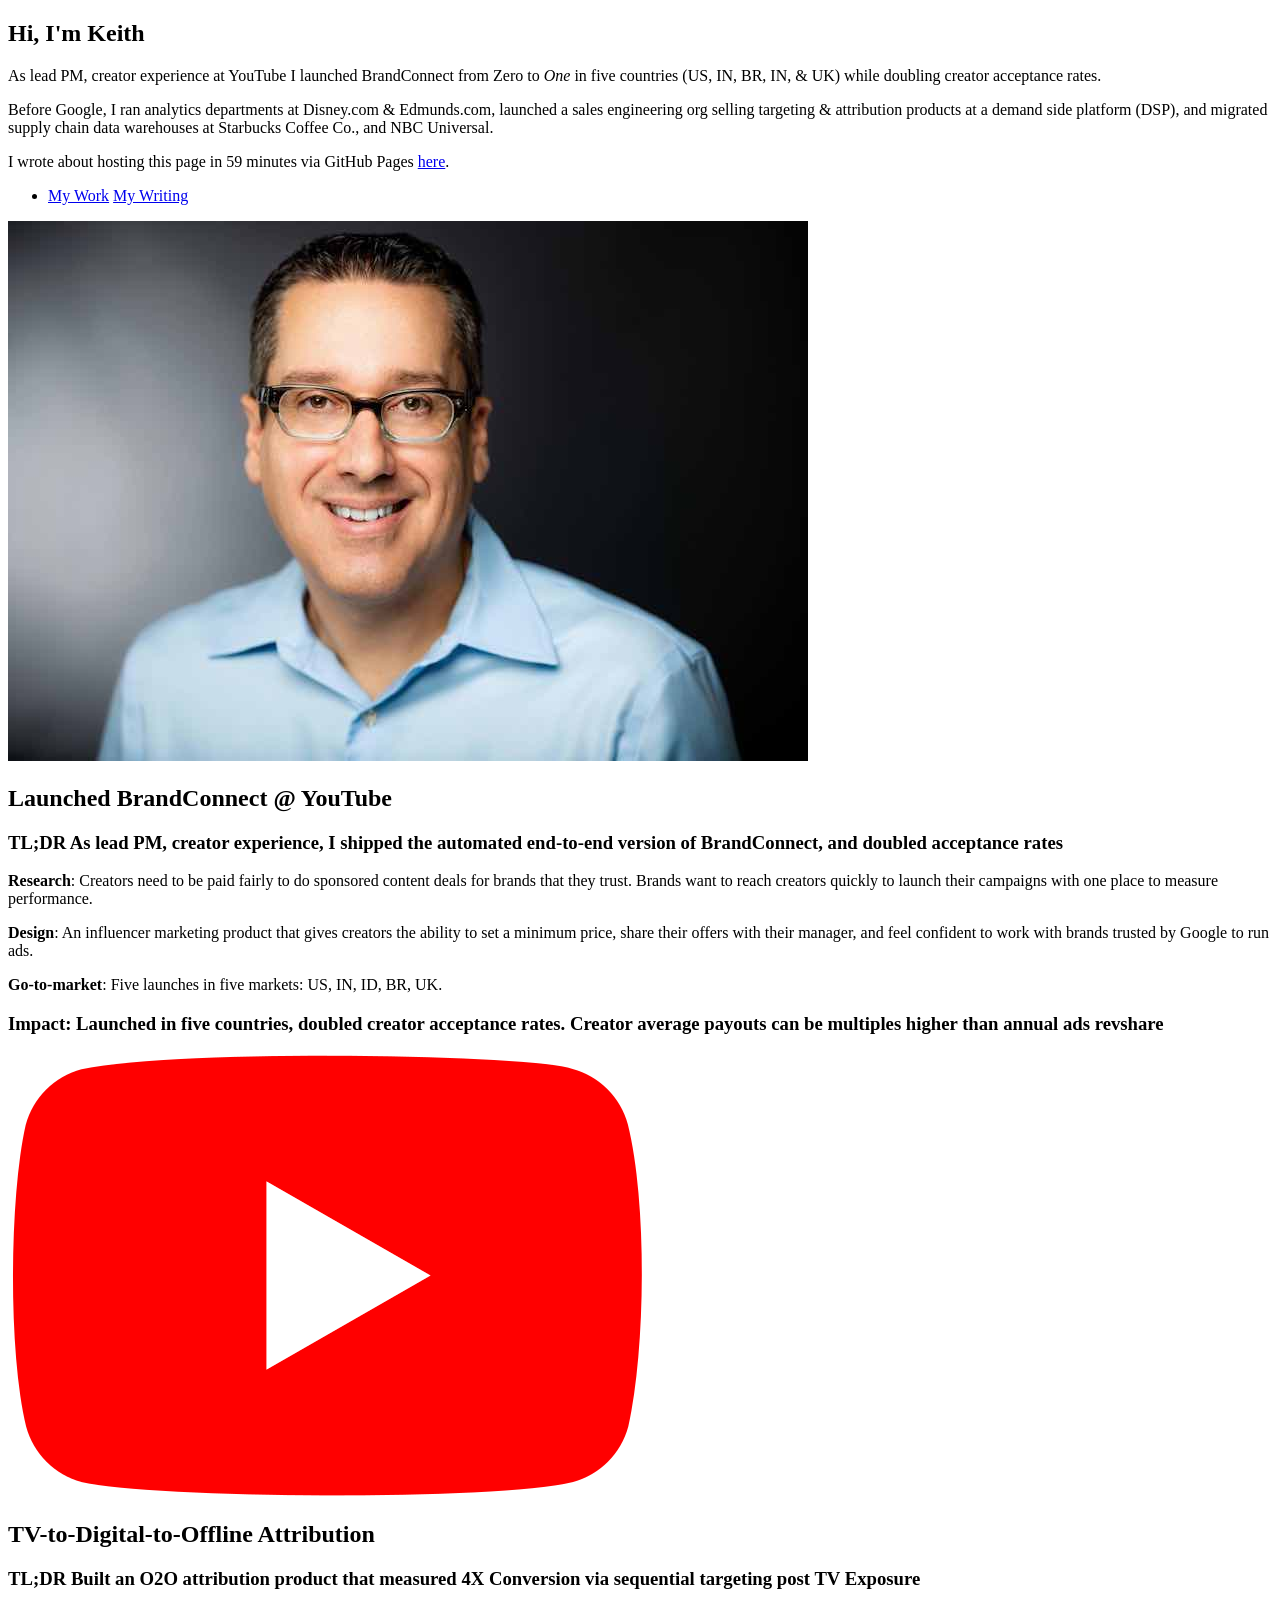
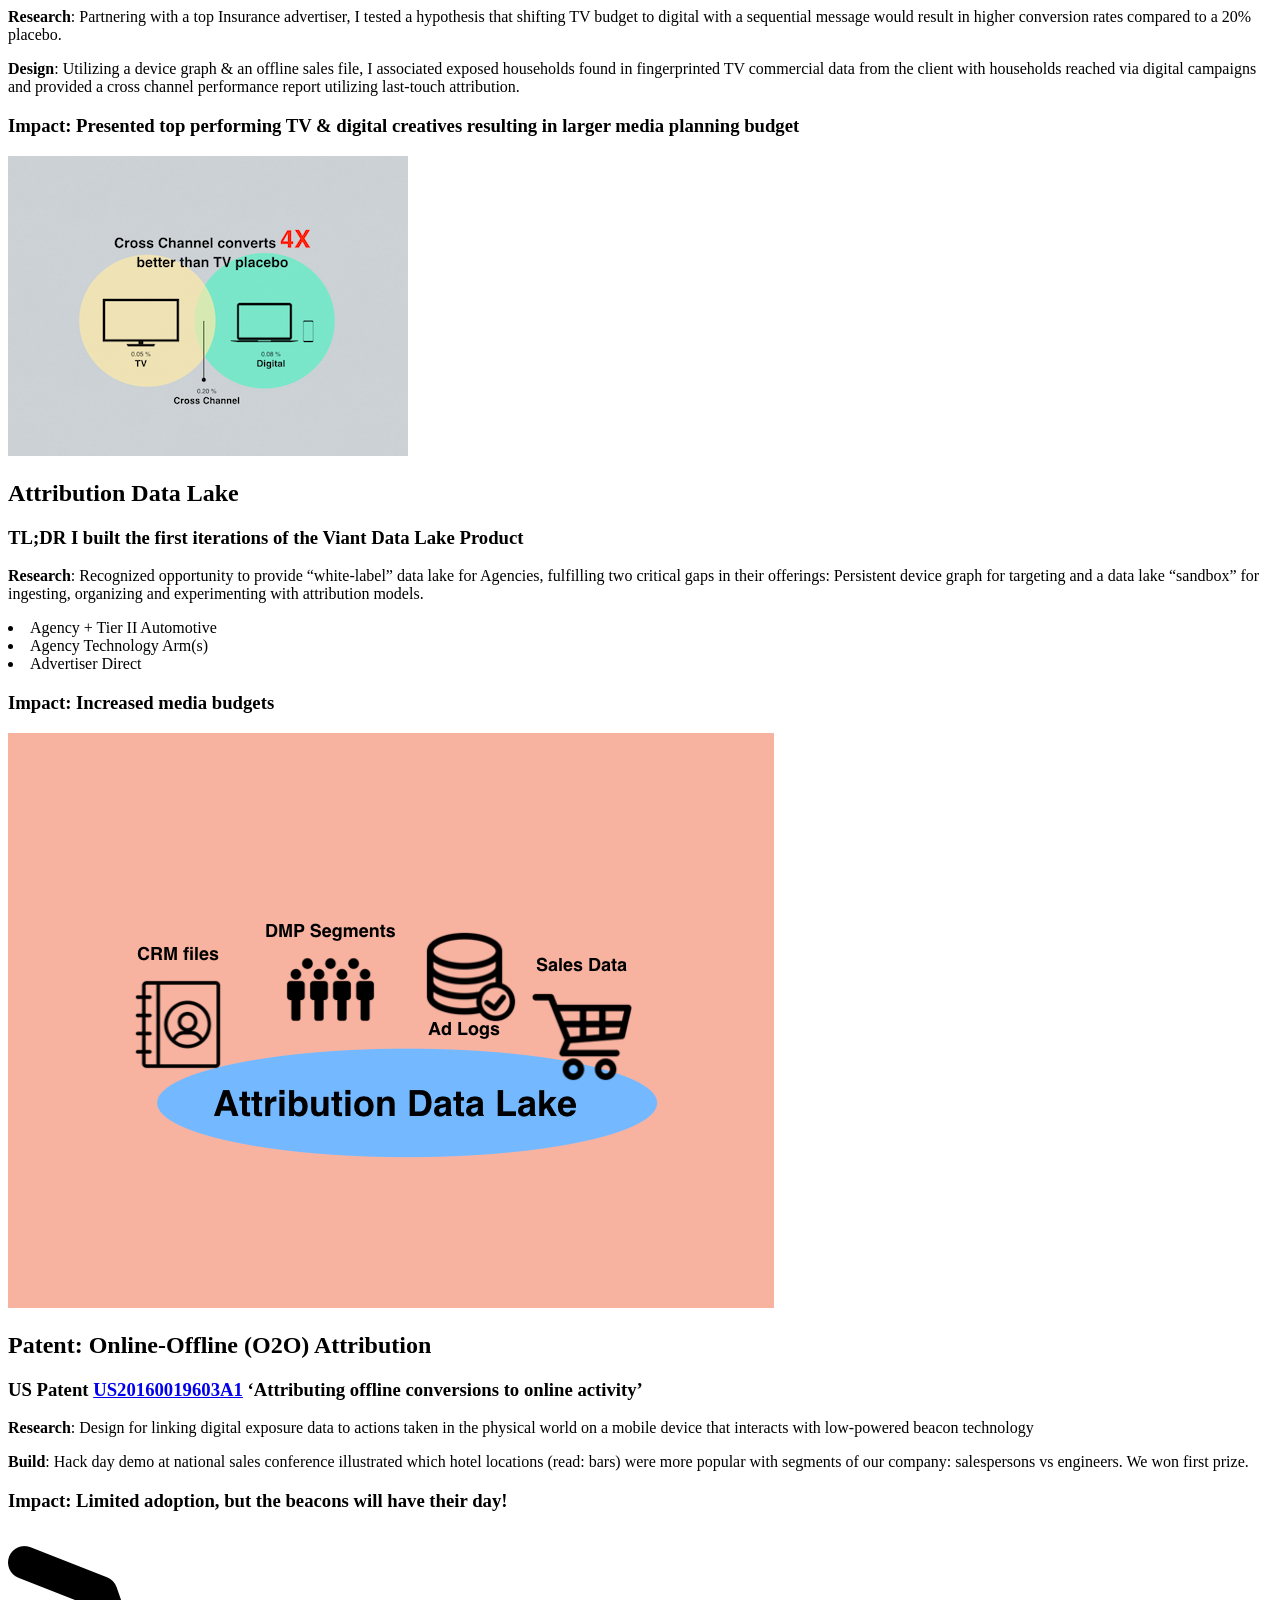
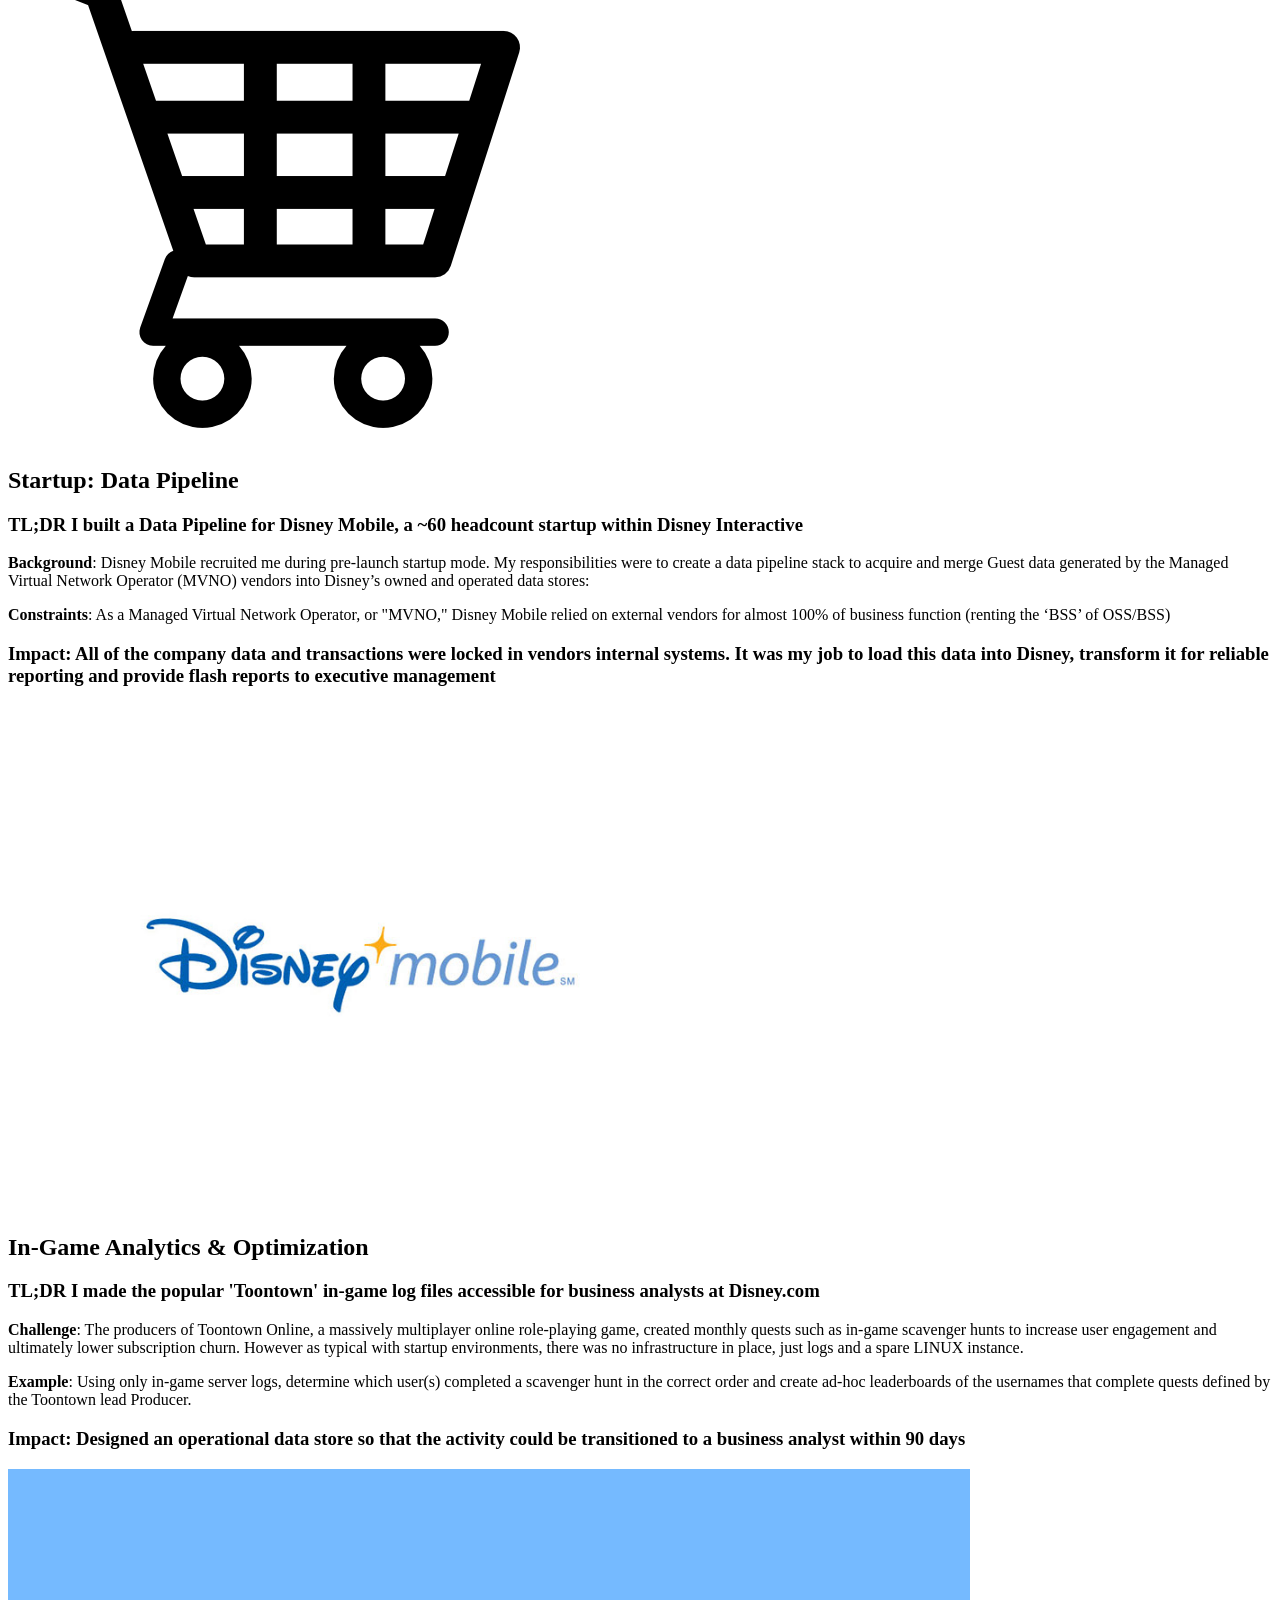
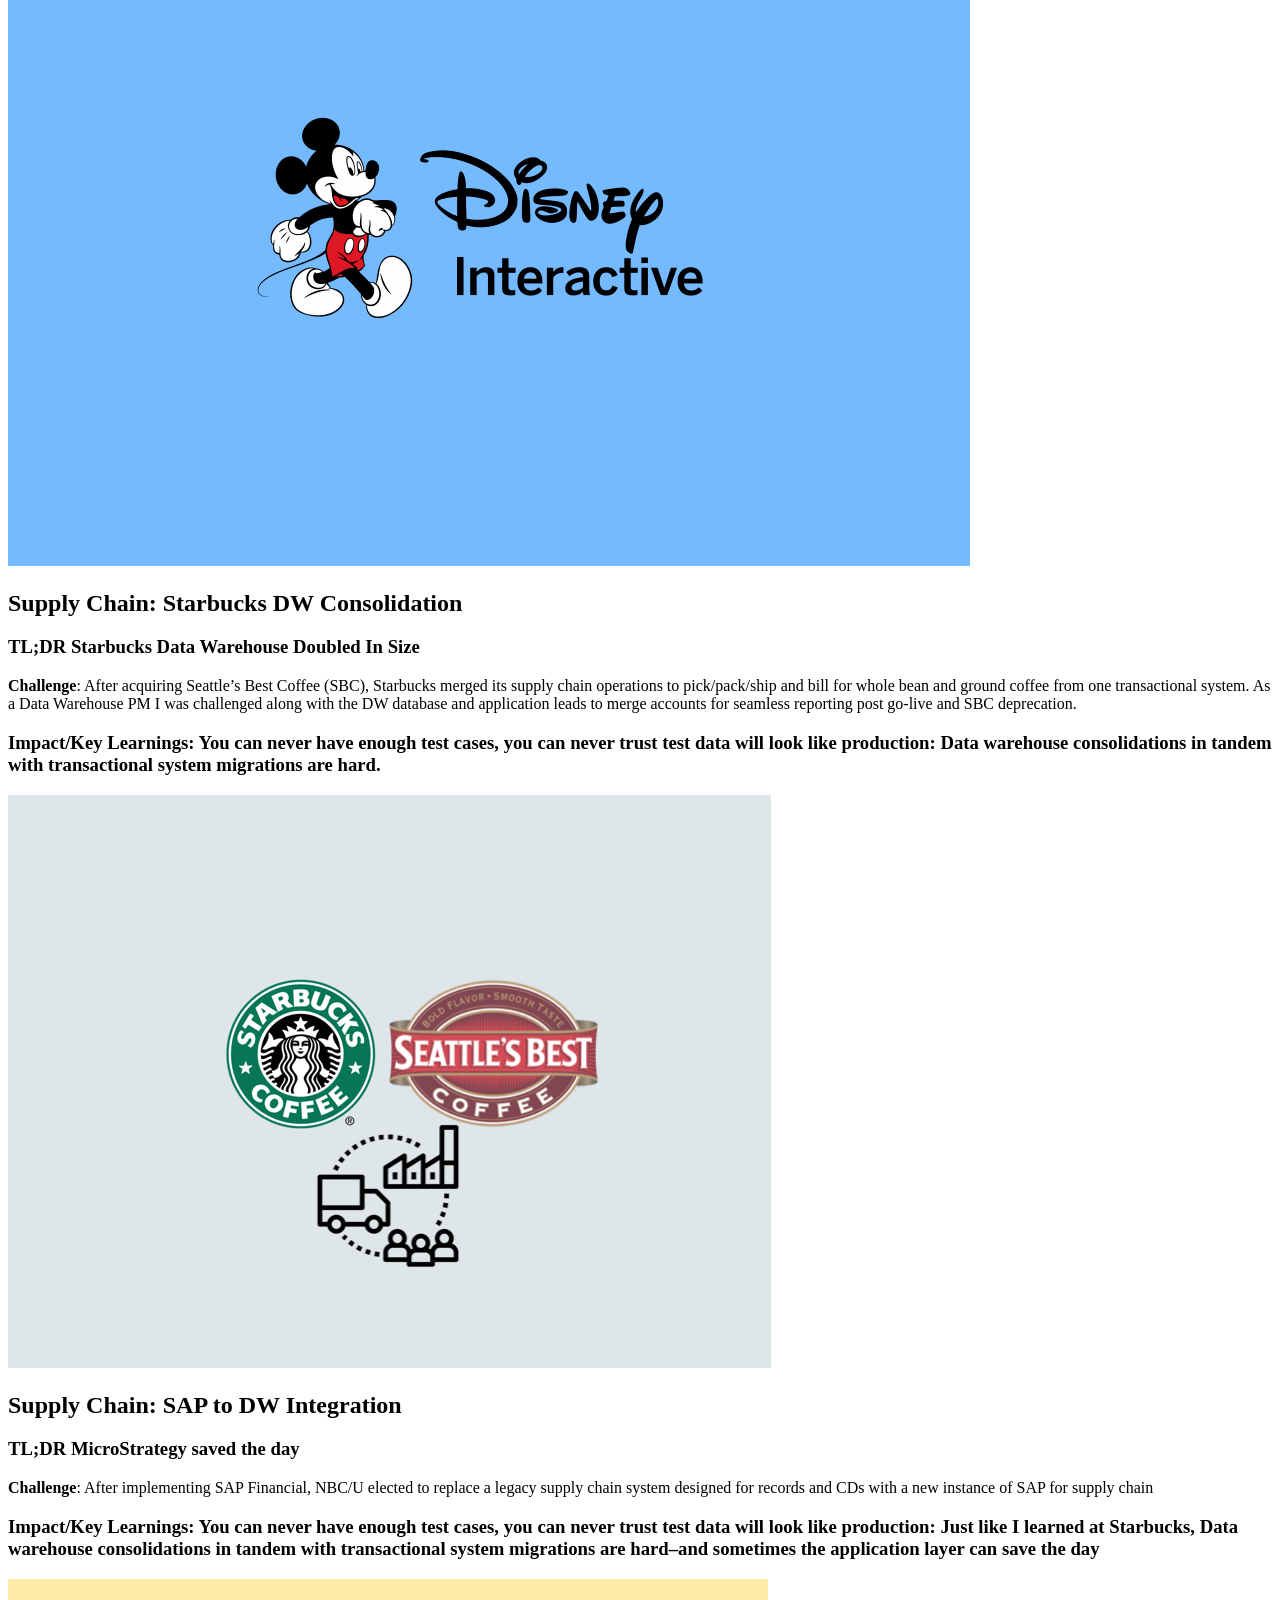
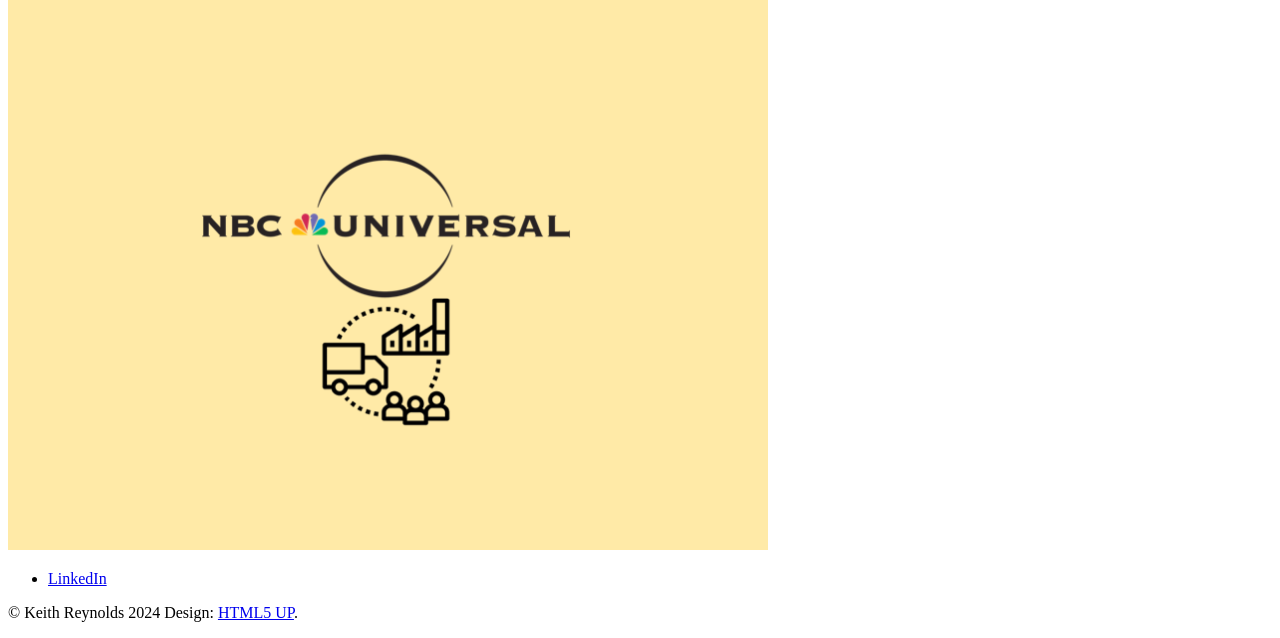
==== commit a14433c0: "Add files via upload" ====
--- a/index.html
+++ b/index.html
@@ -36,10 +36,9 @@
 					<section class="banner style3 orient-right content-align-left image-position-center fullscreen onload-image-fade-in onload-content-fade-right" id="zeroth">
 						<div class="content">
 							<h1>Hi, I'm Keith</h1>
-							<p class="major">Product Manager at Google. I launched BrandConnect from Zero to <i>1</i>, built adtech attribution products, and designed data warehouse/BI solutions at Internet scale</p>
-							<p>Before Google, I ran analytics departments at Disney.com & Edmunds.com, launched O2O attribution for large advertisers, and built Supply Chain BI solutions at Starbucks Coffee Co., and NBC Universal</p>
-							<p class="major">Today I'm focused on making YouTube the best place for creators to make money. I do that via Learn, Launch, Thank.</p>
-					
+							<p class="major">As lead PM, creator experience at YouTube I launched BrandConnect from Zero to <i>One</i> in five countries (US, IN, BR, IN, & UK) while doubling creator acceptance rates.</p>
+							<p>Before Google, I ran analytics departments at Disney.com & Edmunds.com, launched a sales engineering org selling targeting & attribution products at a demand side platform (DSP), and migrated supply chain data warehouses at Starbucks Coffee Co., and NBC Universal.</p>
+							<p class="code">I wrote about hosting this page in 59 minutes via GitHub Pages <a href="https://www.linkedin.com/pulse/how-host-blazing-fast-portfolio-page-59-minutes-free-keith-reynolds-wplwc/">here</a>.</p>
 							<ul class="actions stacked">
 								<li>
 									<a href="#first" class="button big wide smooth-scroll-middle">My Work</a>
@@ -57,9 +56,9 @@
 						<div class="content">
 							<h2>Launched BrandConnect @ YouTube</h2>
 							<h3><b>TL;DR</b> As lead PM, creator experience, I shipped the automated end-to-end version of BrandConnect, and doubled acceptance rates</h3>
-							<p><b>Research</b>: Creators need to be paid fairly to do sponsored content deals for brands that they trust .</p>
+							<p><b>Research</b>: Creators need to be paid fairly to do sponsored content deals for brands that they trust. Brands want to reach creators quickly to launch their campaigns with one place to measure performance.</p>
 							<p><b>Design</b>: An influencer marketing product that gives creators the ability to set a minimum price, share their offers with their manager, and feel confident to work with brands trusted by Google to run ads.</p>
-							<p><b>Go-to-market</b>: Launched BrandConnect in 5 markets: US, IN, ID, BR, UK.</p>
+							<p><b>Go-to-market</b>: Five launches in five markets: US, IN, ID, BR, UK.</p>
 							<h3><b>Impact:</b> Launched in five countries, doubled creator acceptance rates. Creator average payouts can be multiples higher than annual ads revshare </h3>
 						</div>
 						<div class="image">
@@ -171,7 +170,6 @@
 					<footer class="wrapper style1 align-center">
 						<div class="inner">
 							<ul class="icons">
-								<li><a href="https://twitter.com/subtlebreaker" class="icon brands style2 fa-twitter" target="_blank"><span class="label">Twitter</span></a></li>
 								<li><a href="https://www.linkedin.com/in/kpreynolds/" class="icon brands style2 fa-linkedin-in" target="_blank"><span class="label">LinkedIn</span></a></li>
 								<!--
 								<li><a href="#" class="icon style2 fa-envelope"><span class="label">Email</span></a></li>
@@ -179,7 +177,7 @@
 								<li><a href="#" class="icon brands style2 fa-instagram"><span class="label">Instagram</span></a></li>								
 								-->
 							</ul>
-							<p>&copy; Keith Reynolds 2022 Design: <a href="https://html5up.net" target="_blank">HTML5 UP</a>.</p>
+							<p>&copy; Keith Reynolds 2024 Design: <a href="https://html5up.net" target="_blank">HTML5 UP</a>.</p>
 						</div>
 					</footer>
 
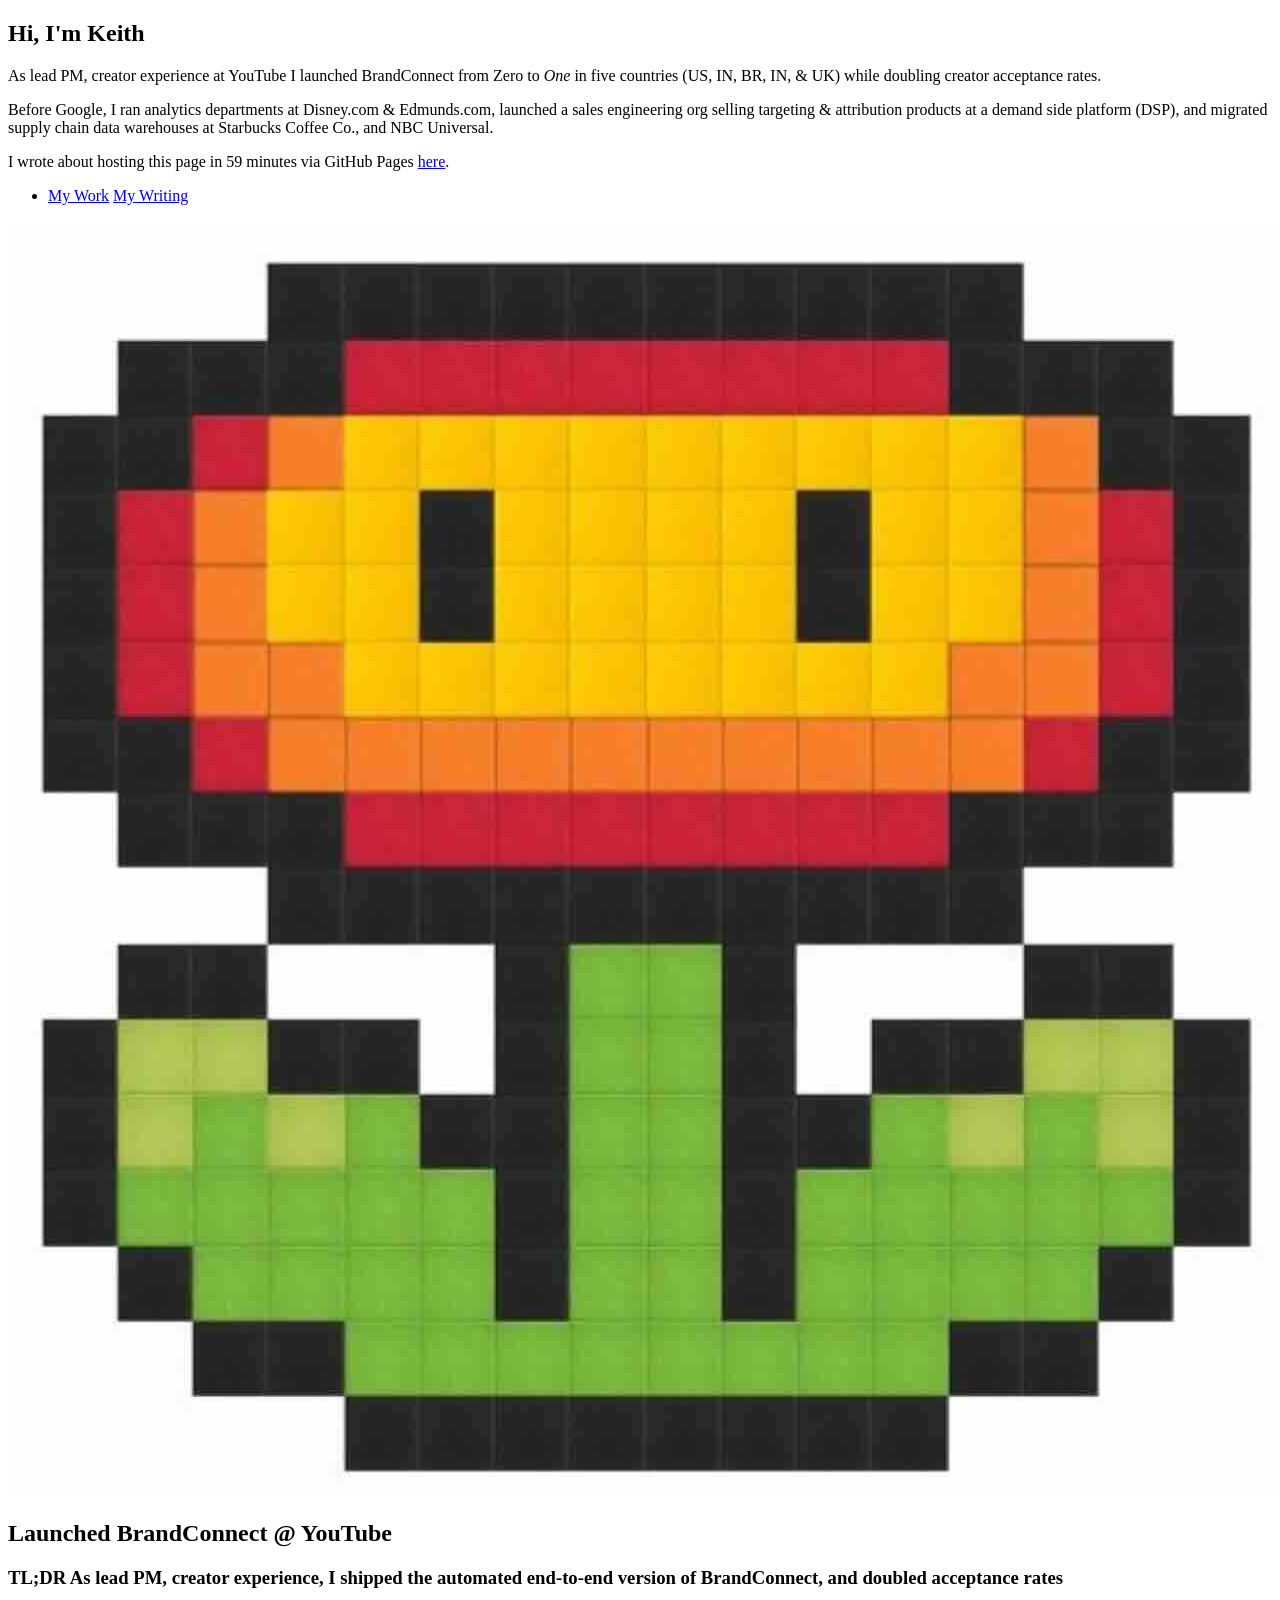
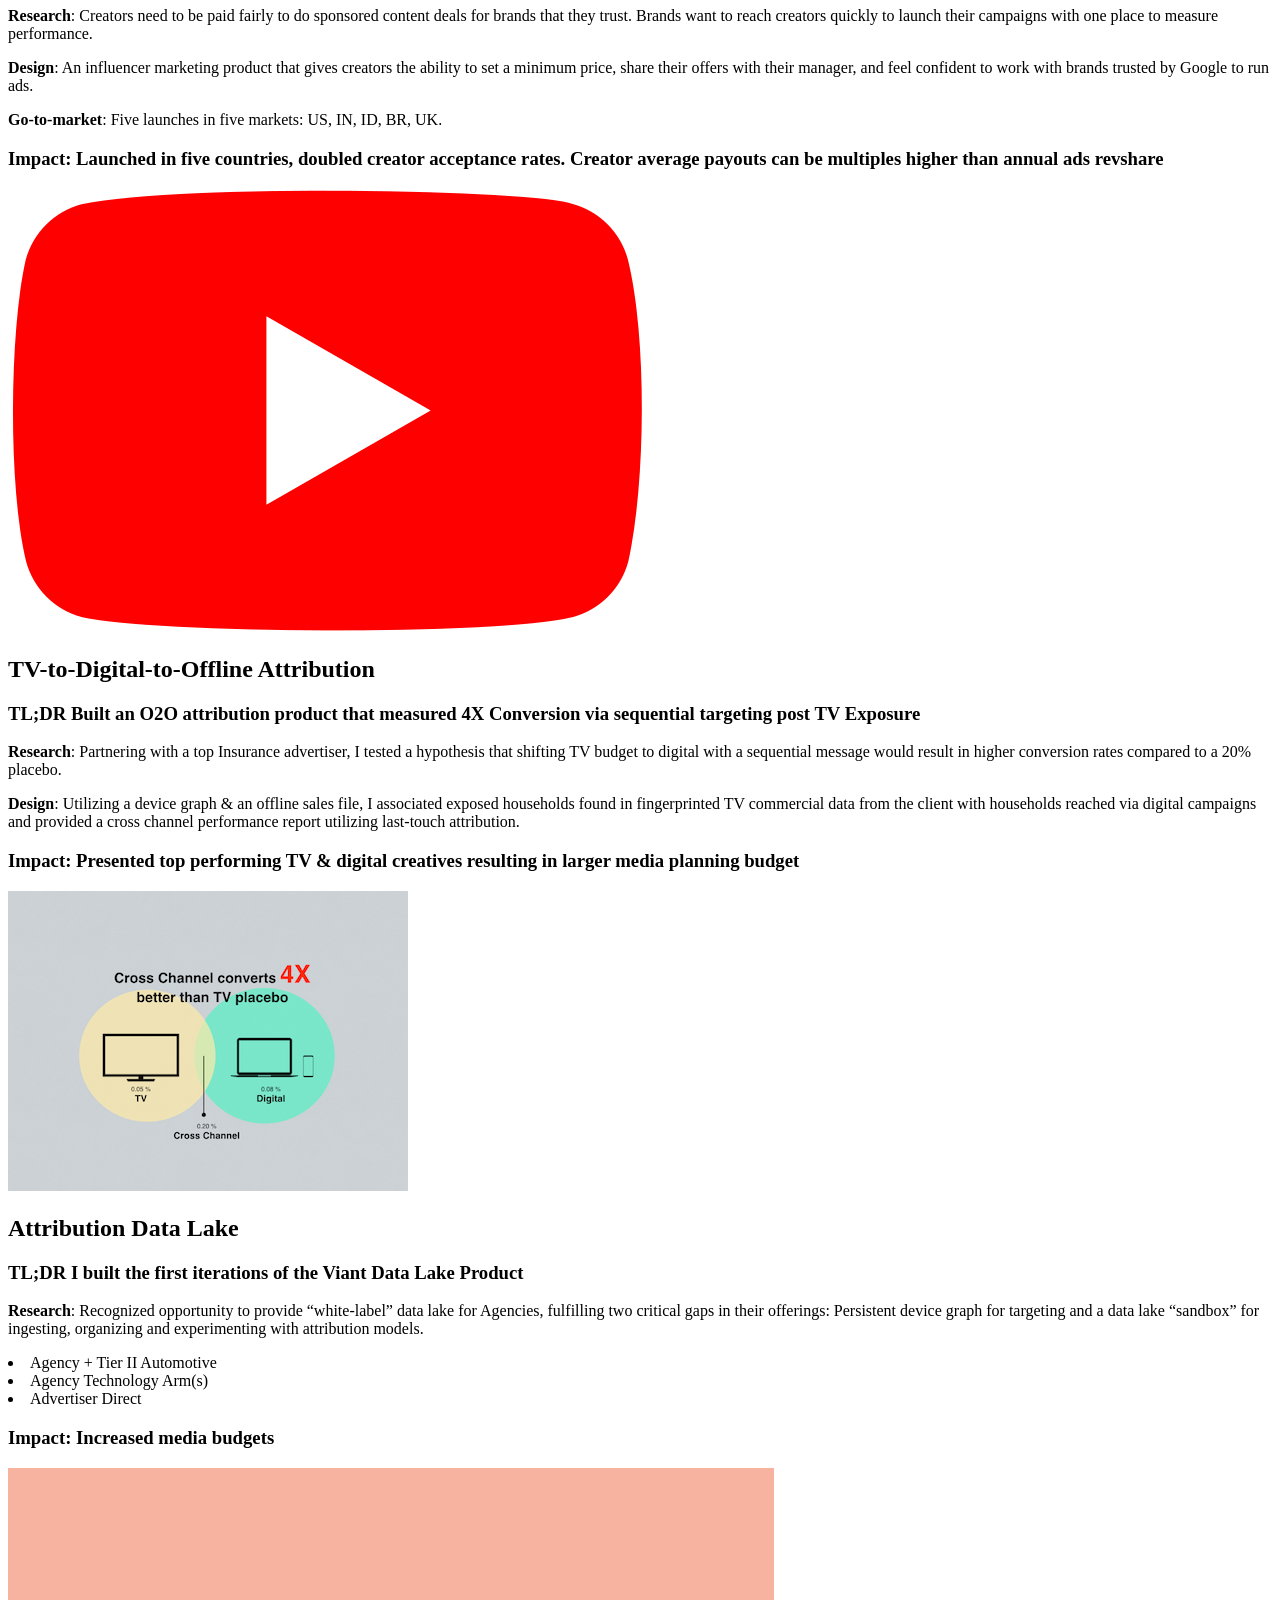
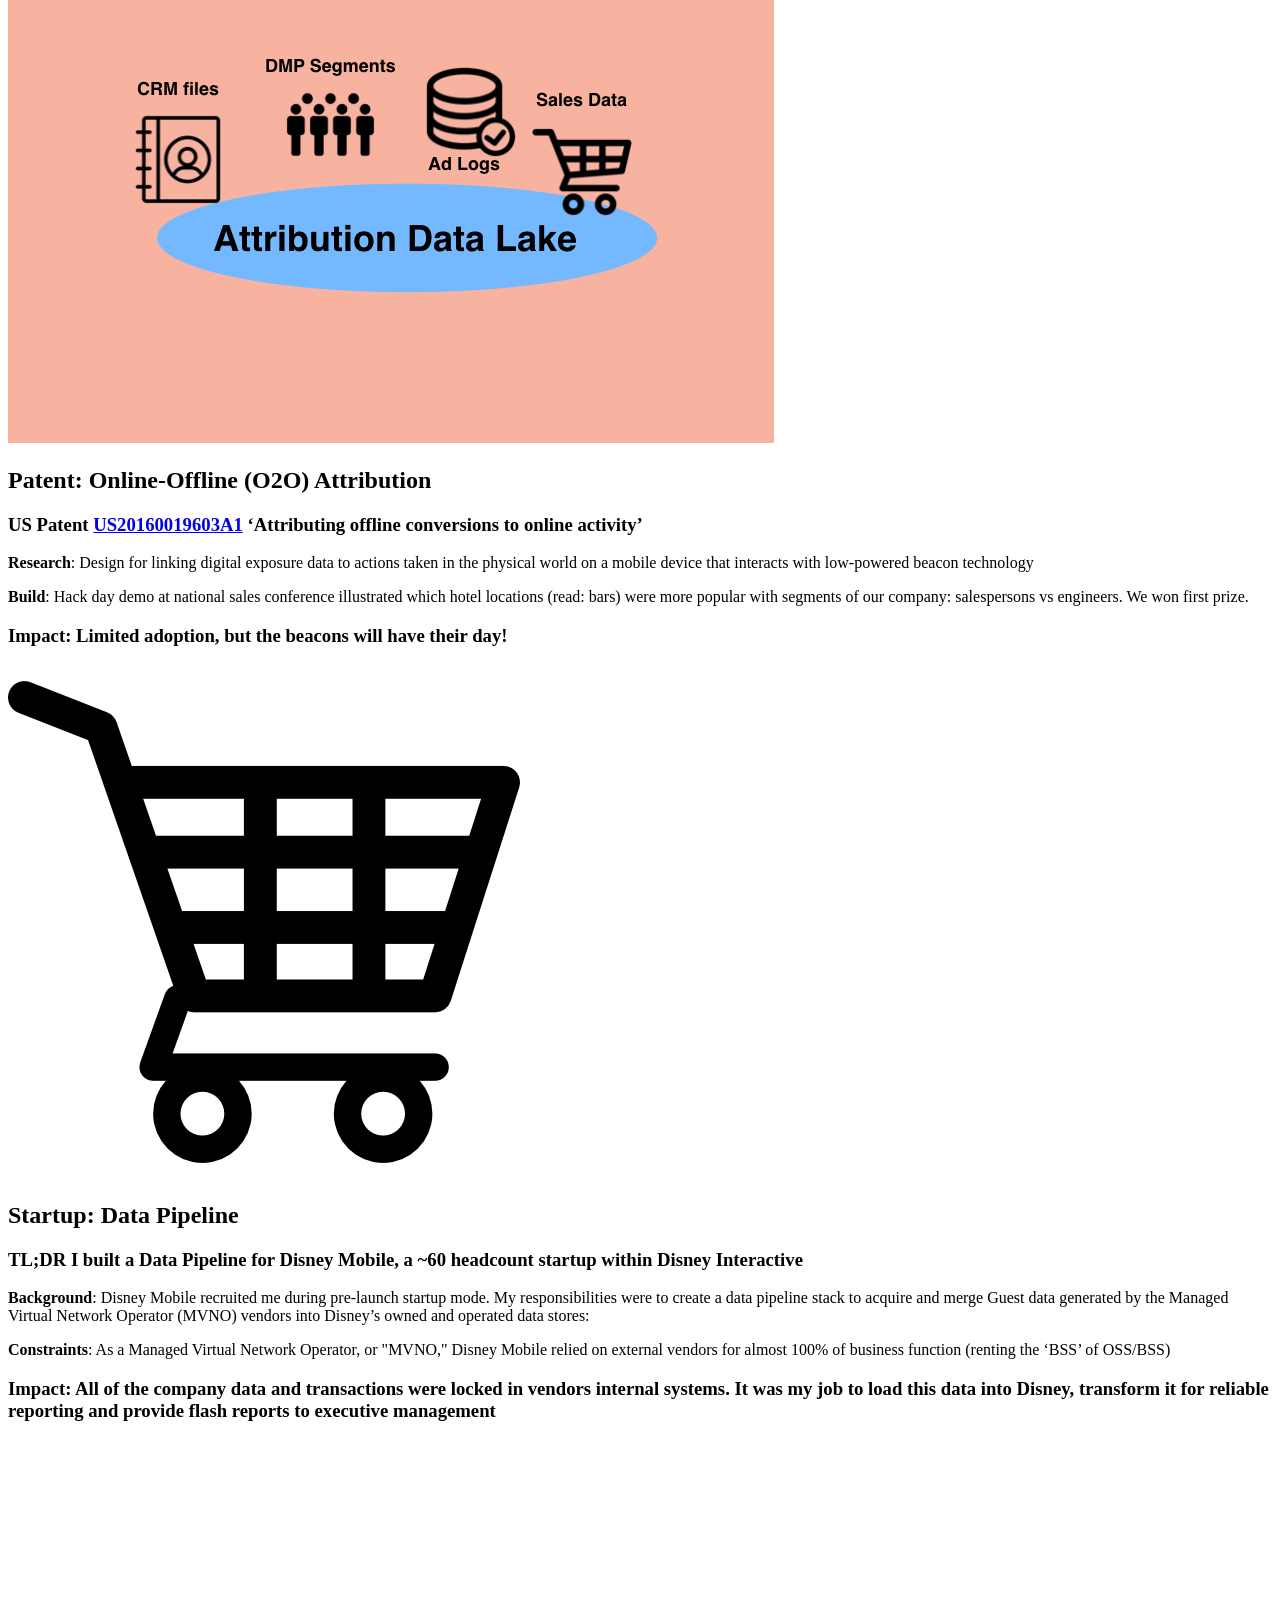
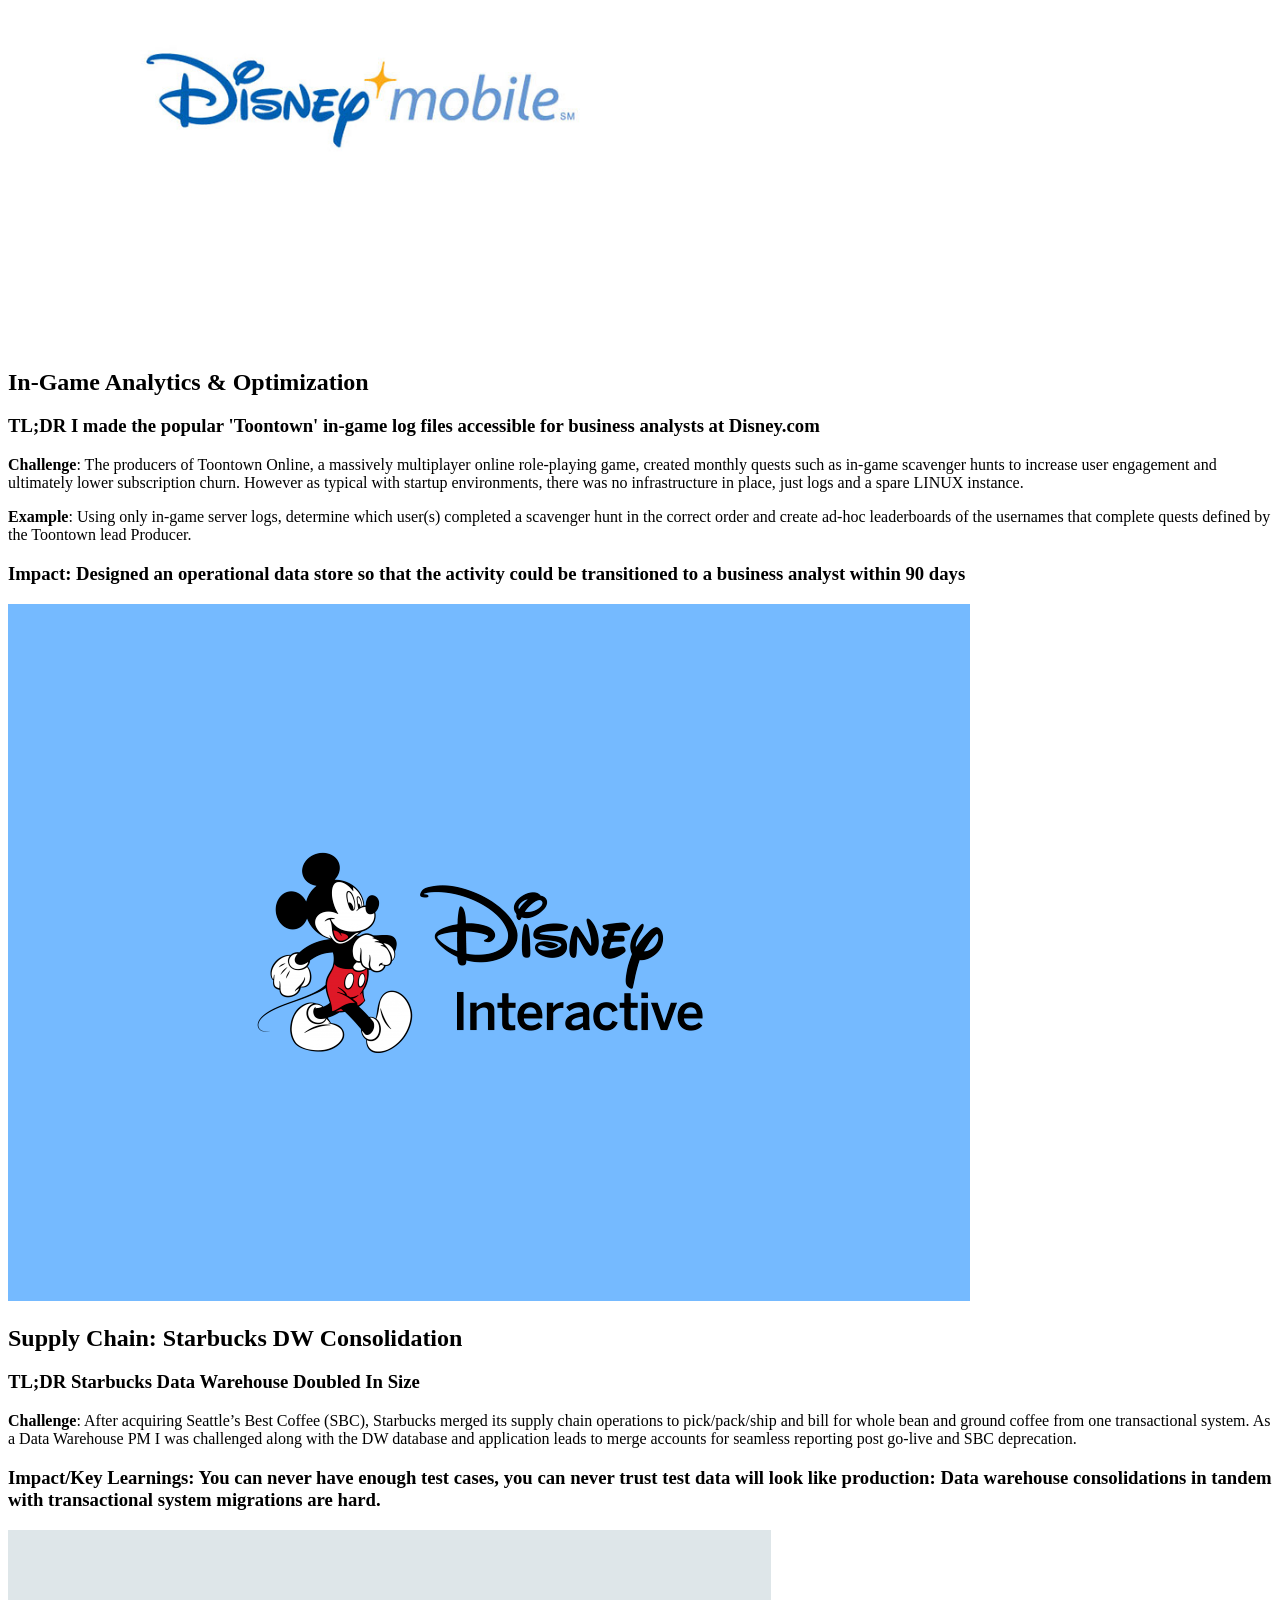
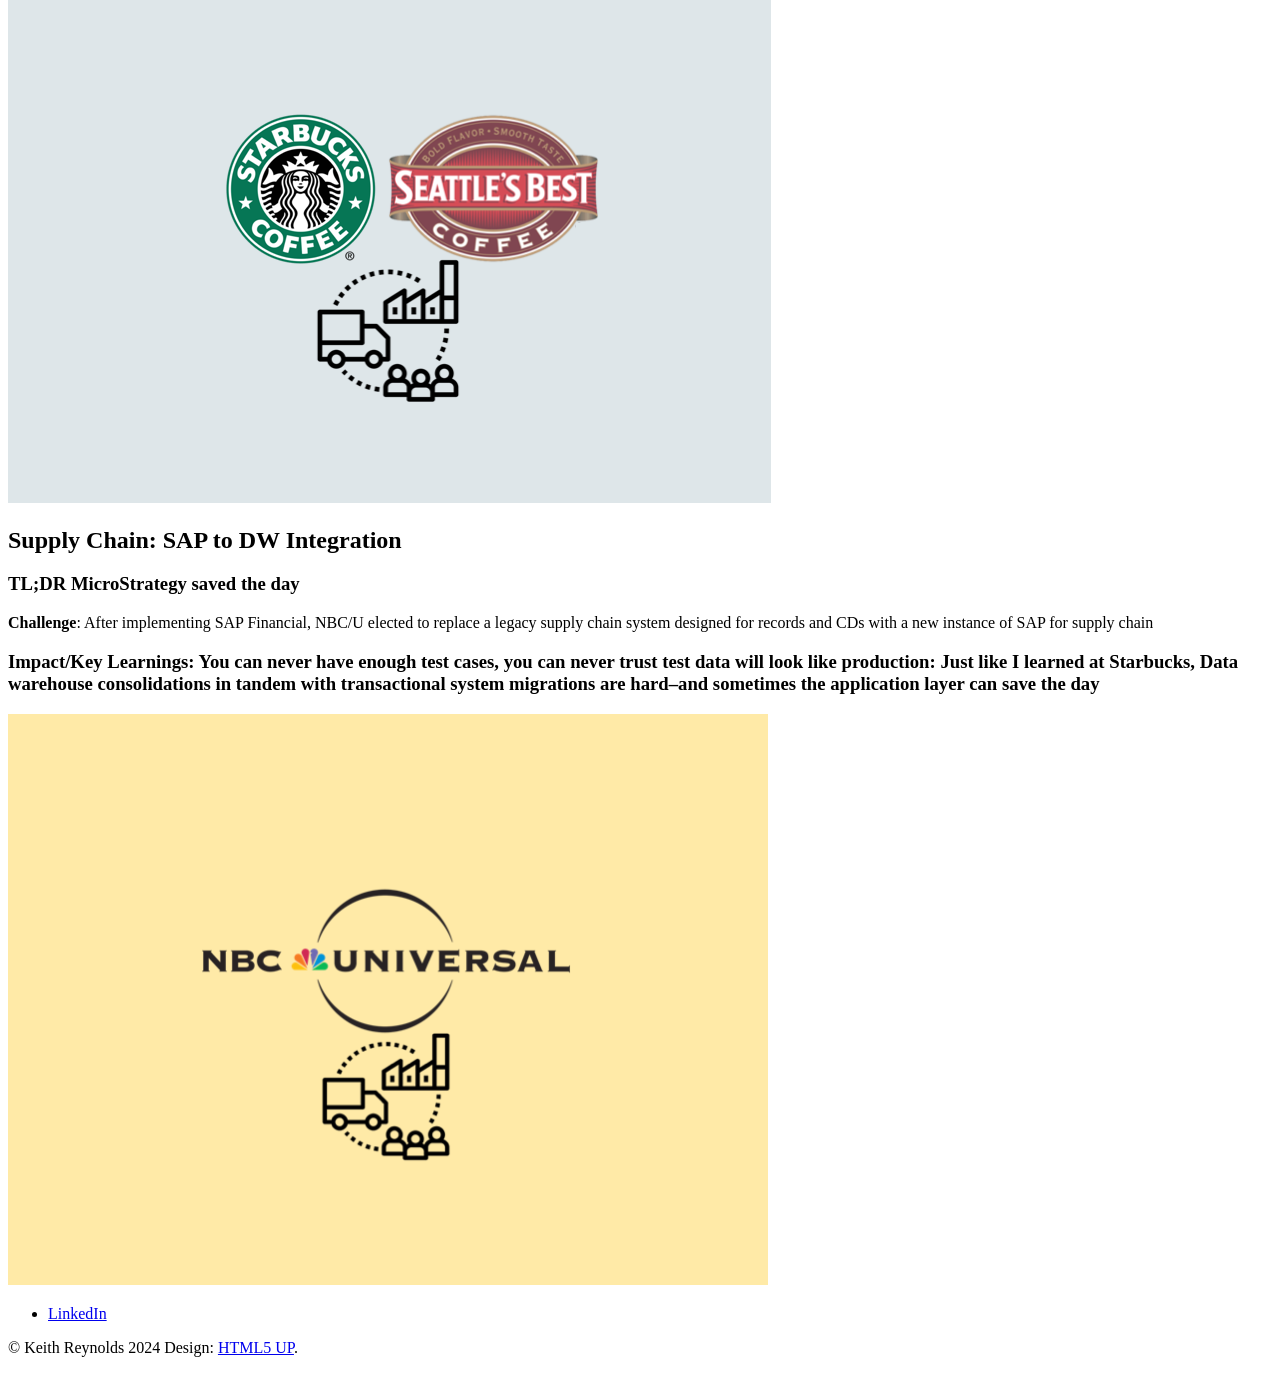
==== commit 1dfd8547: "Update index.html Updated portfolio landing page image" ====
--- a/index.html
+++ b/index.html
@@ -47,7 +47,8 @@
 							</ul>
 						</div>
 						<div class="image">
-							<img src="images/Keith-Reynolds-800.jpeg" alt="" />
+							<img src="images/Mario8bitFlower.jpg" alt="" />
+							<!--<img src="images/Keith-Reynolds-800.jpeg" alt="" />-->
 						</div>
 					</section>
 
@@ -193,4 +194,4 @@
 			<script src="assets/js/main.js"></script>
 
 	</body>
-</html>+</html>
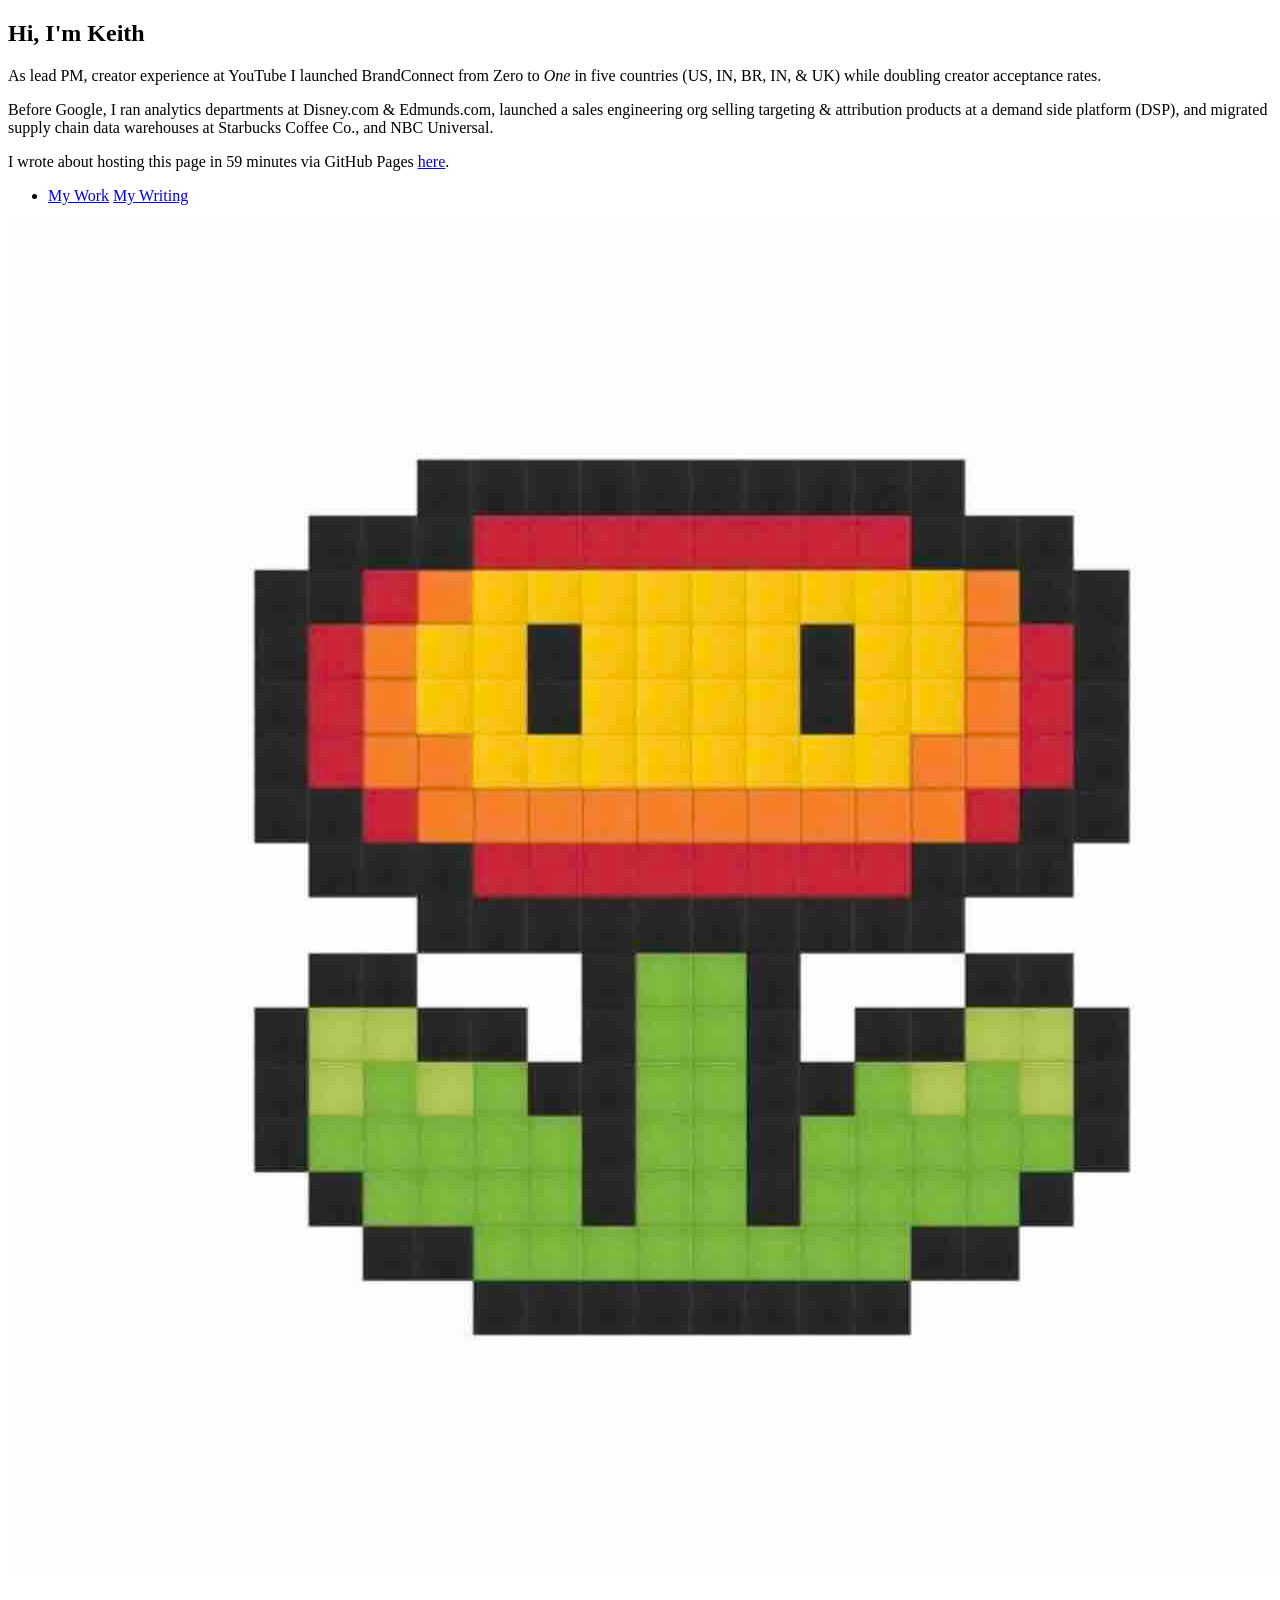
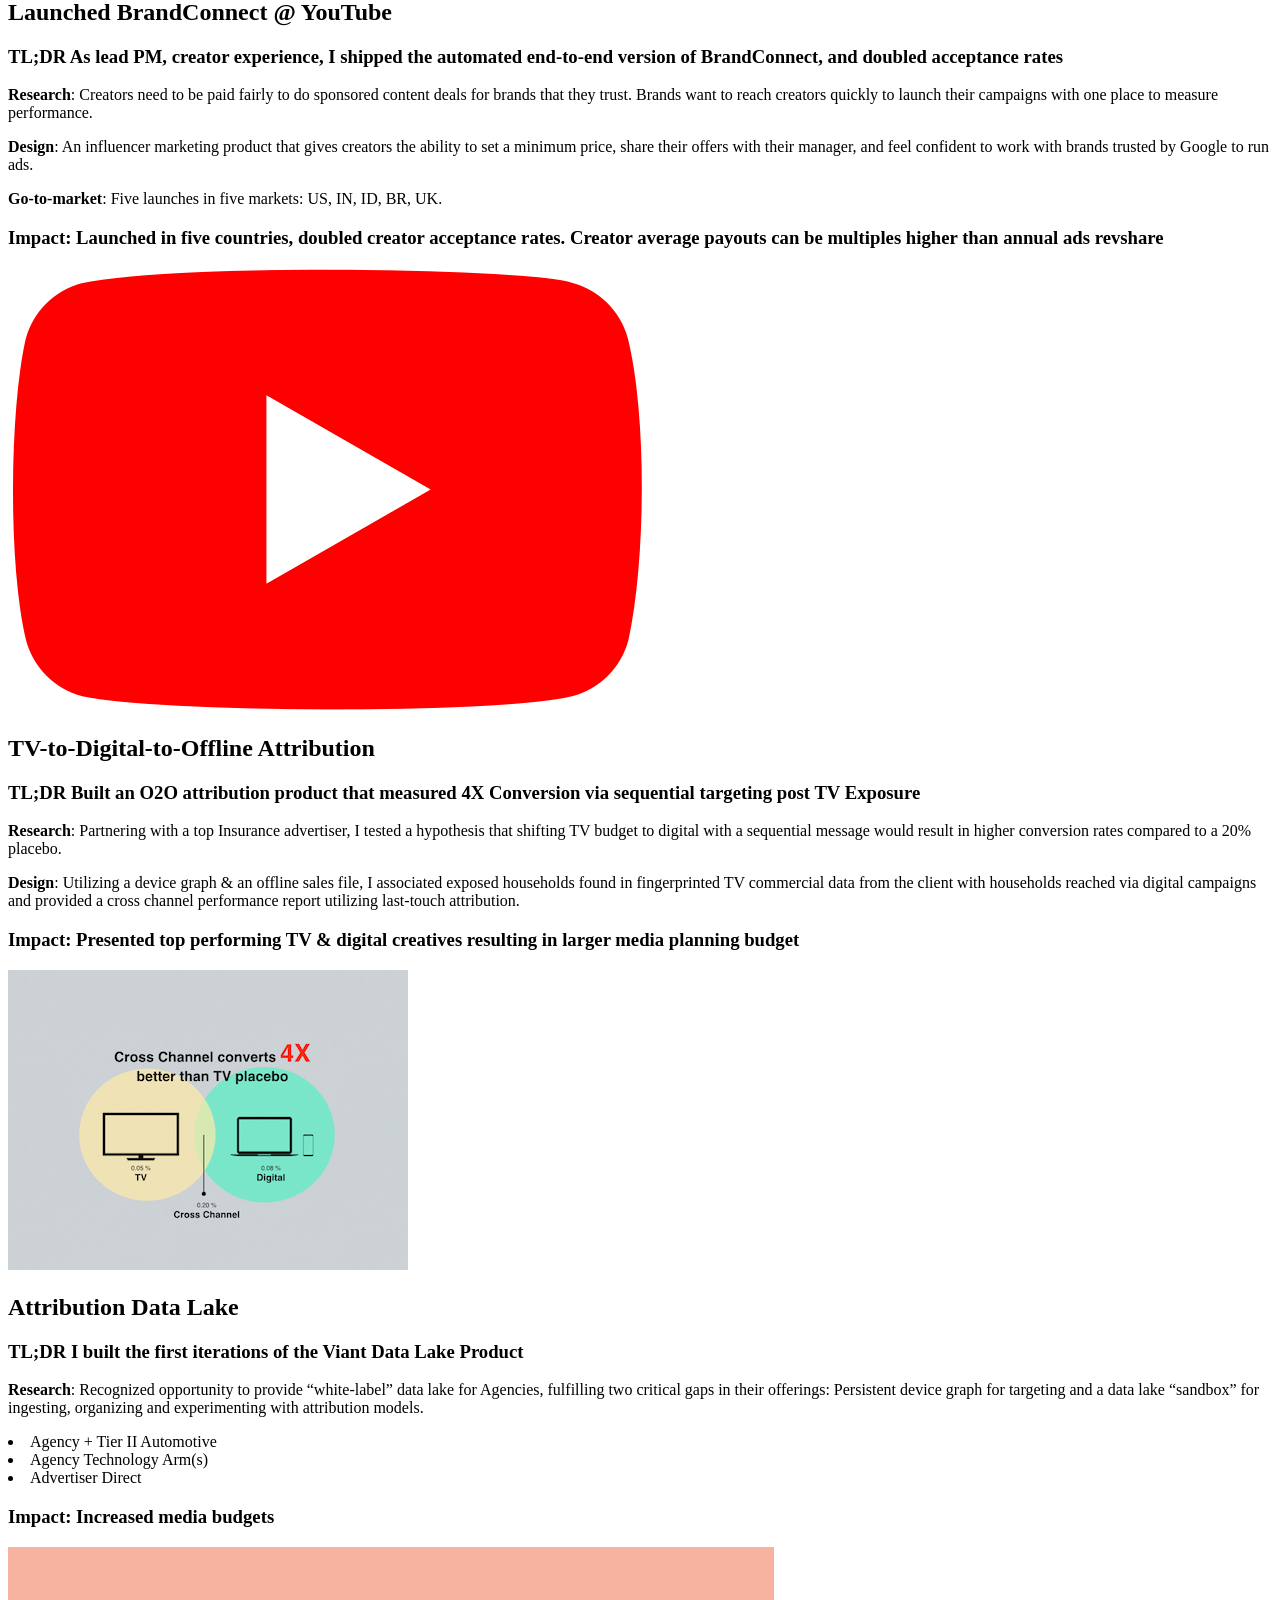
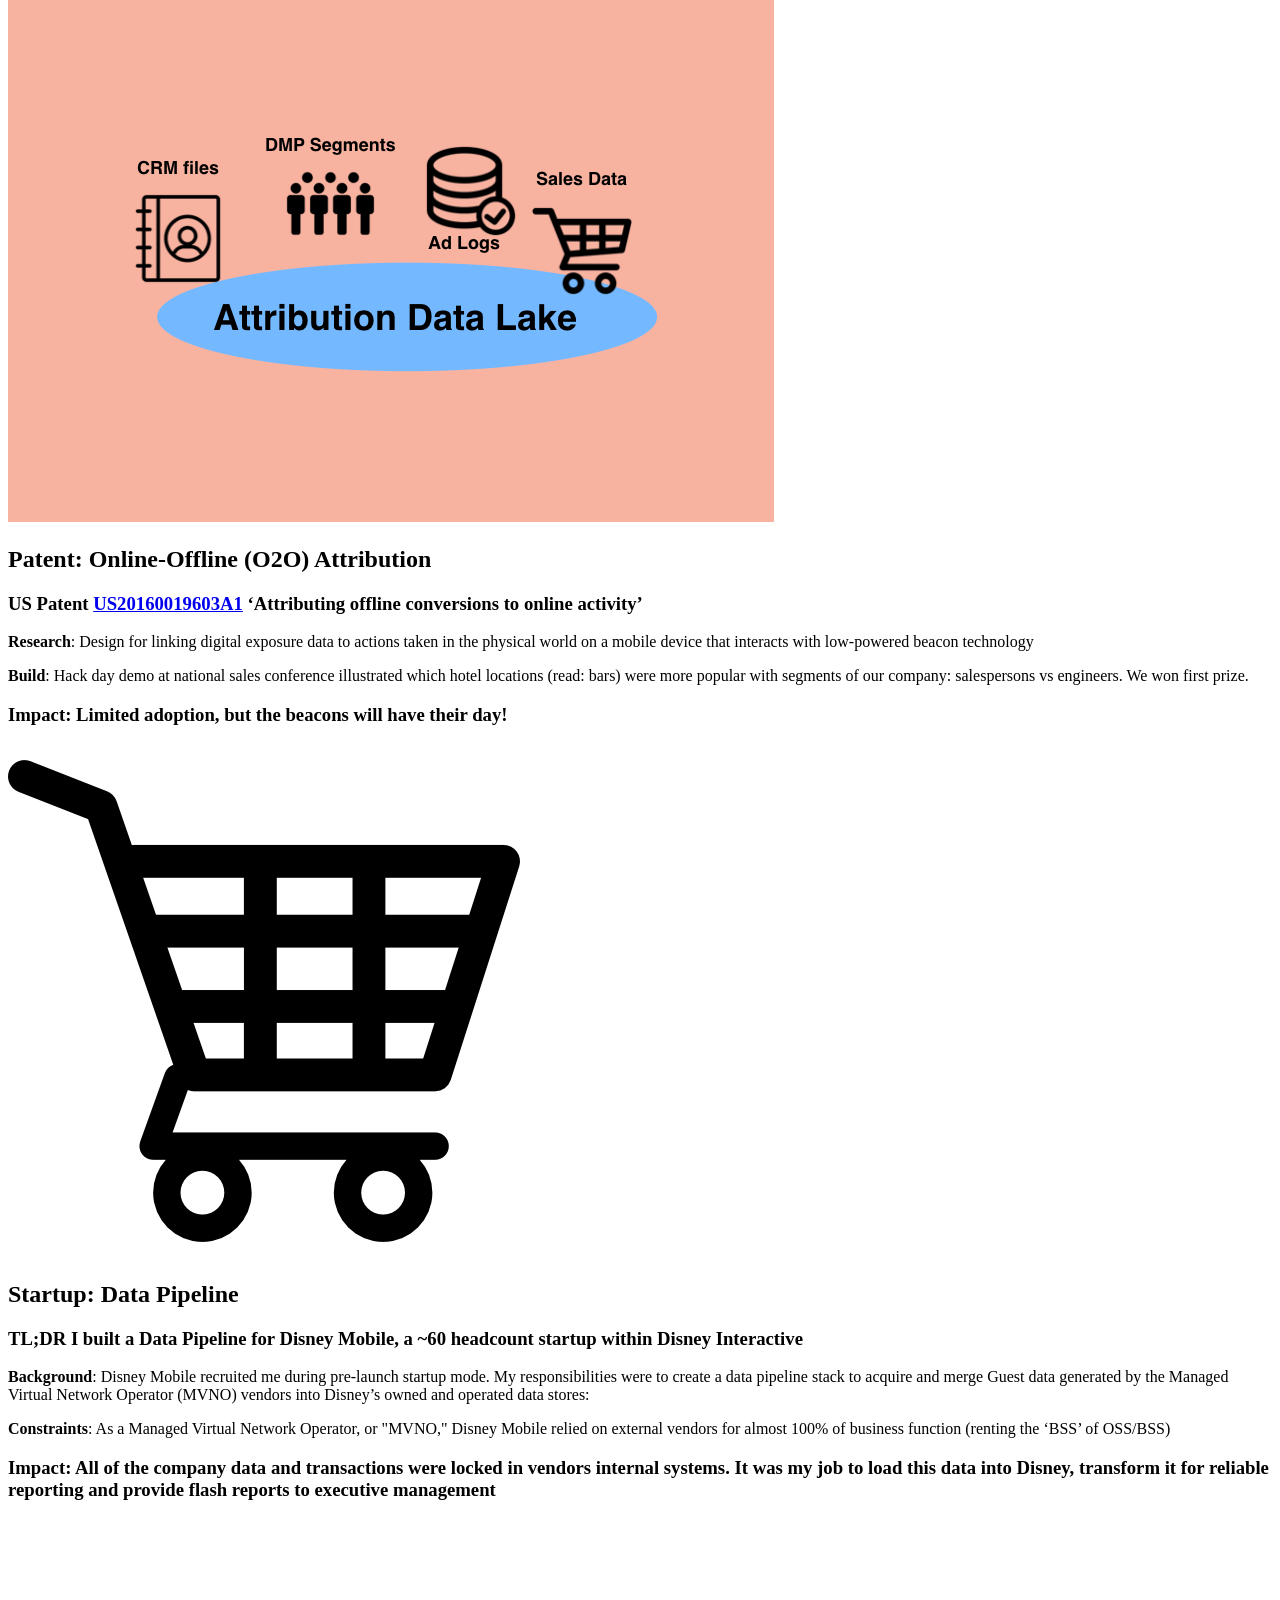
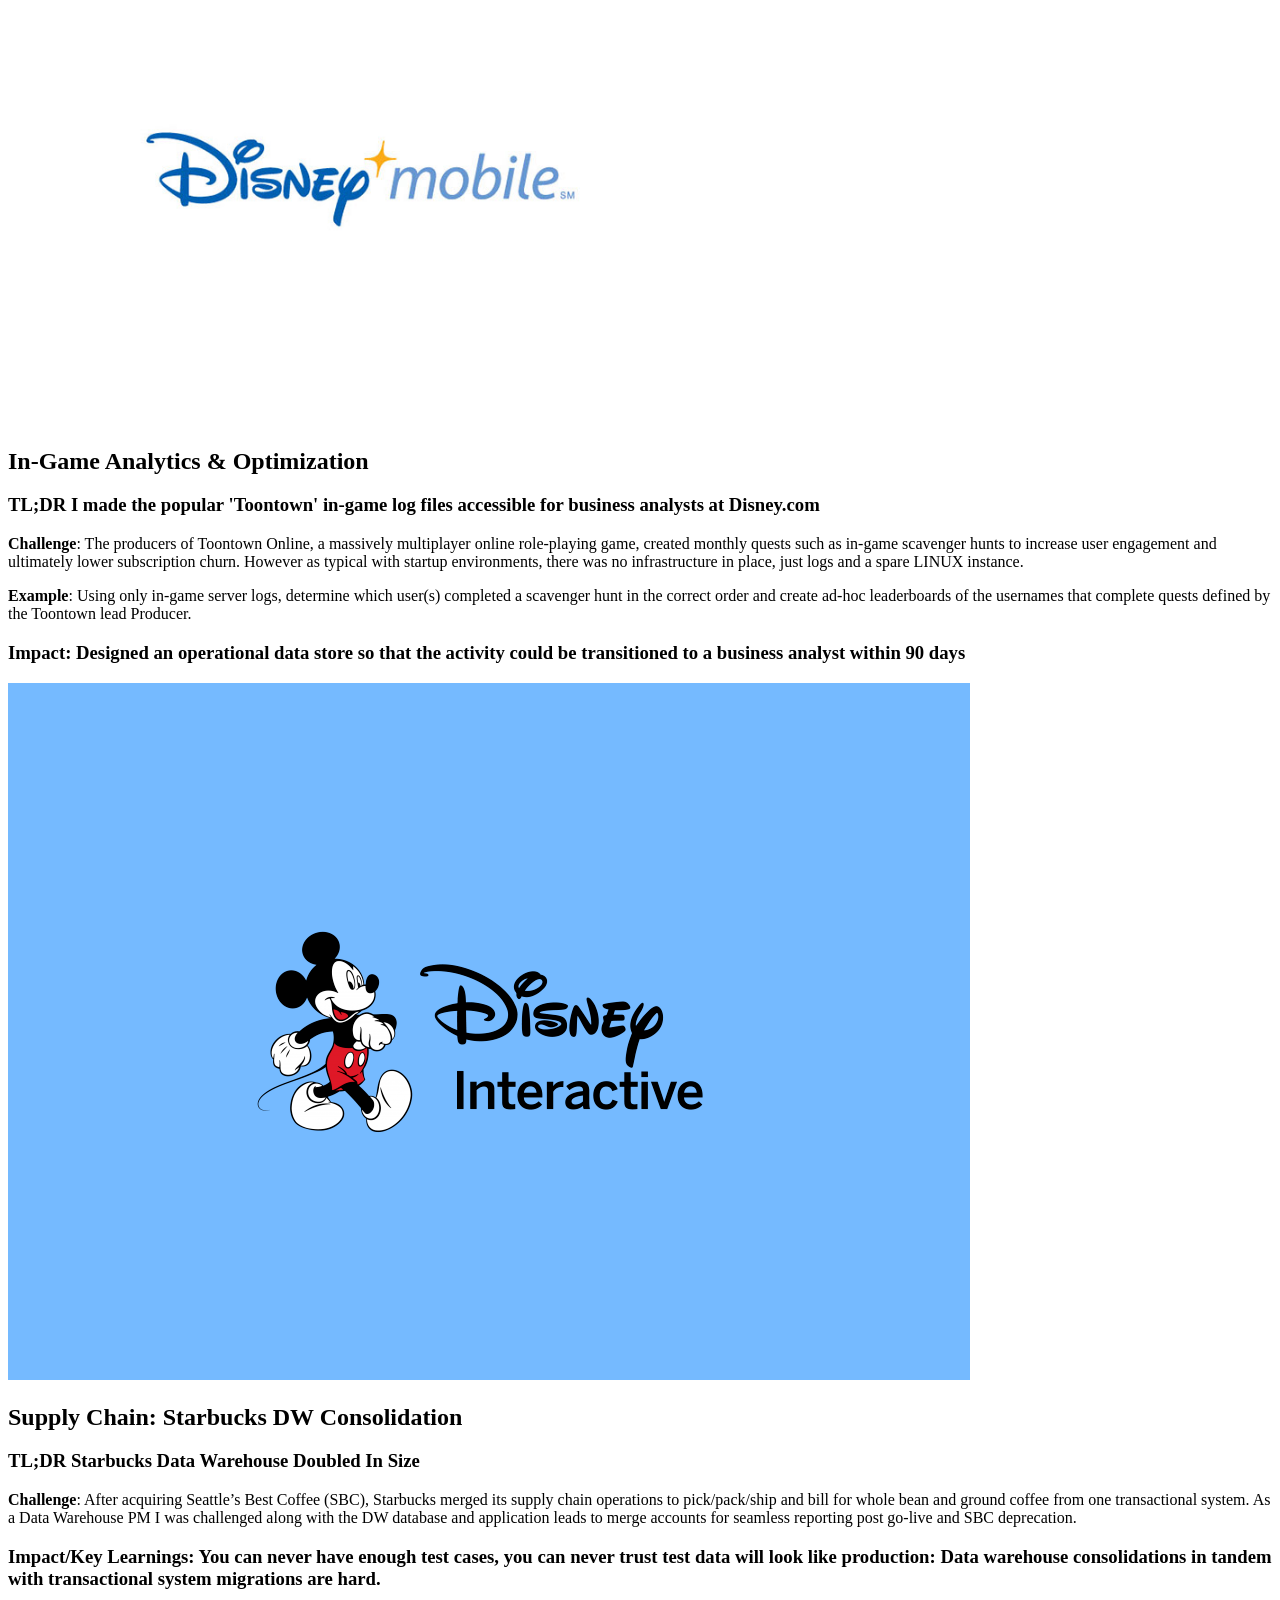
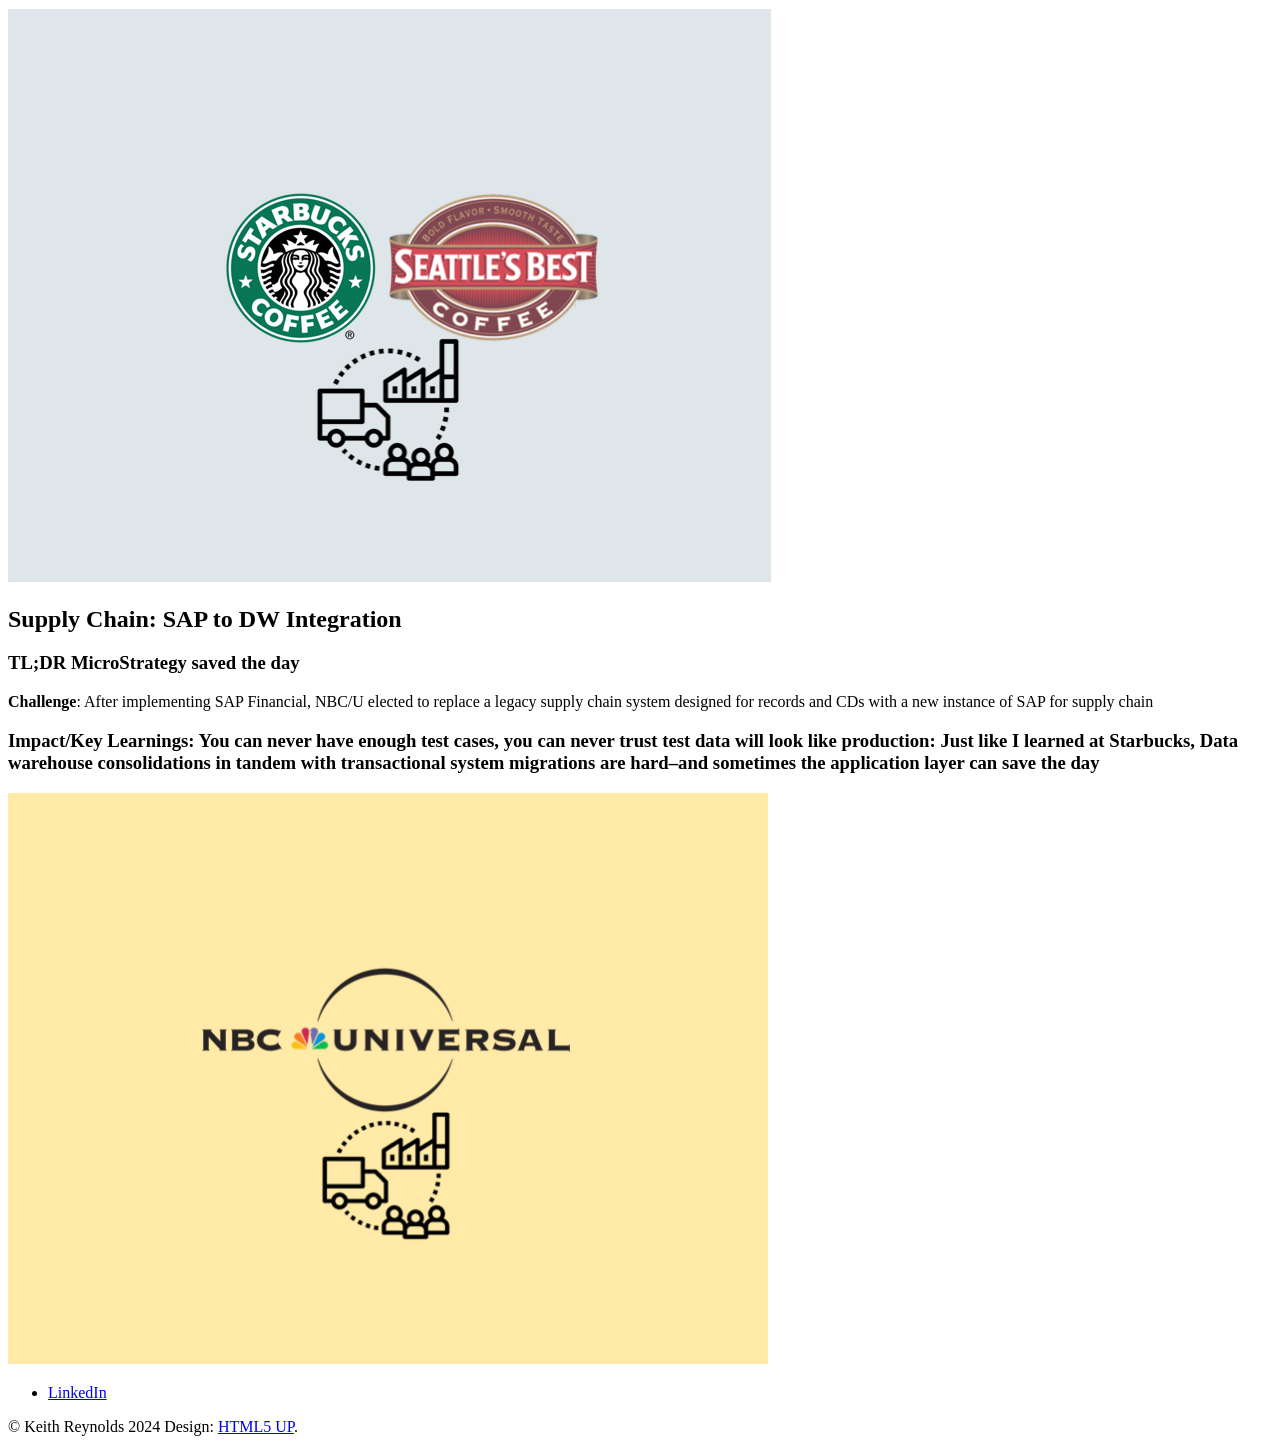
==== commit 8b4940de: "Update index.html" ====
--- a/index.html
+++ b/index.html
@@ -47,7 +47,7 @@
 							</ul>
 						</div>
 						<div class="image">
-							<img src="images/Mario8bitFlower.jpg" alt="" />
+							<img src="images/Mario8bitFlowerBrdr.jpg" alt="" />
 							<!--<img src="images/Keith-Reynolds-800.jpeg" alt="" />-->
 						</div>
 					</section>
